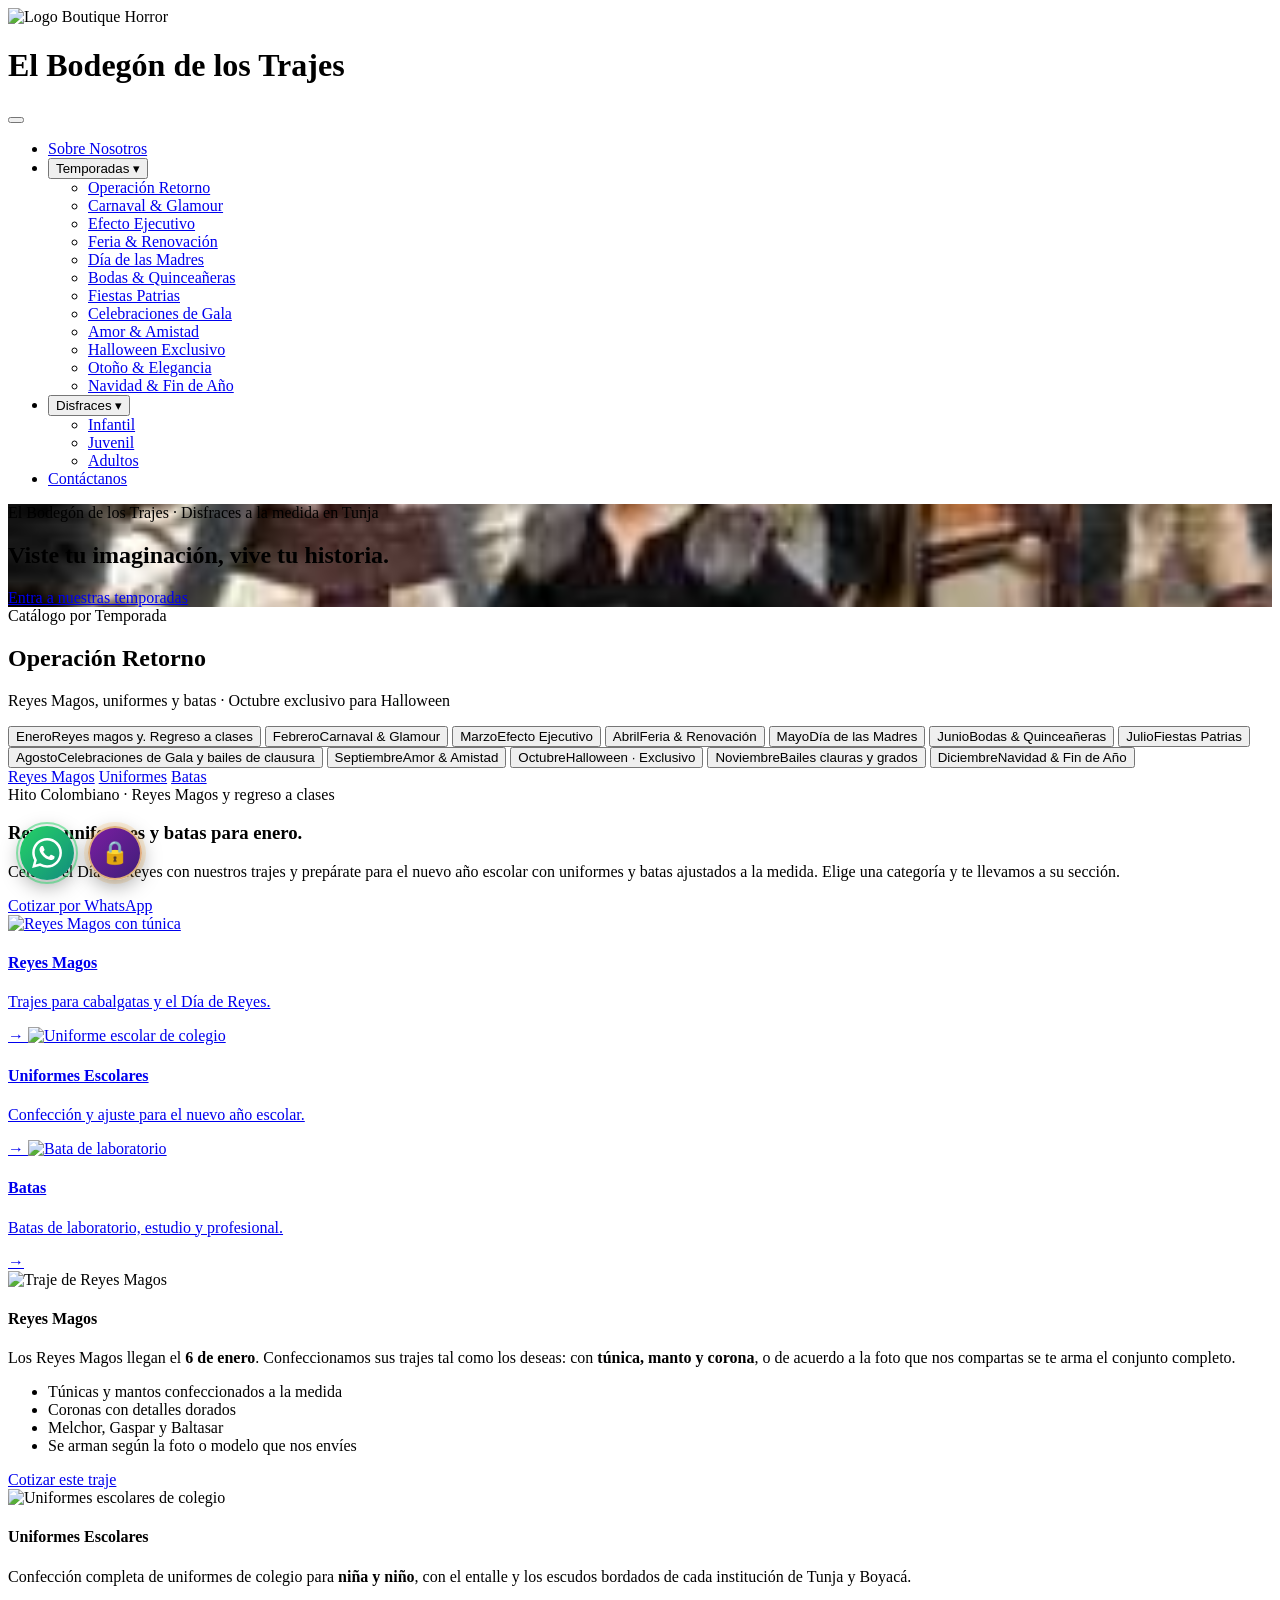
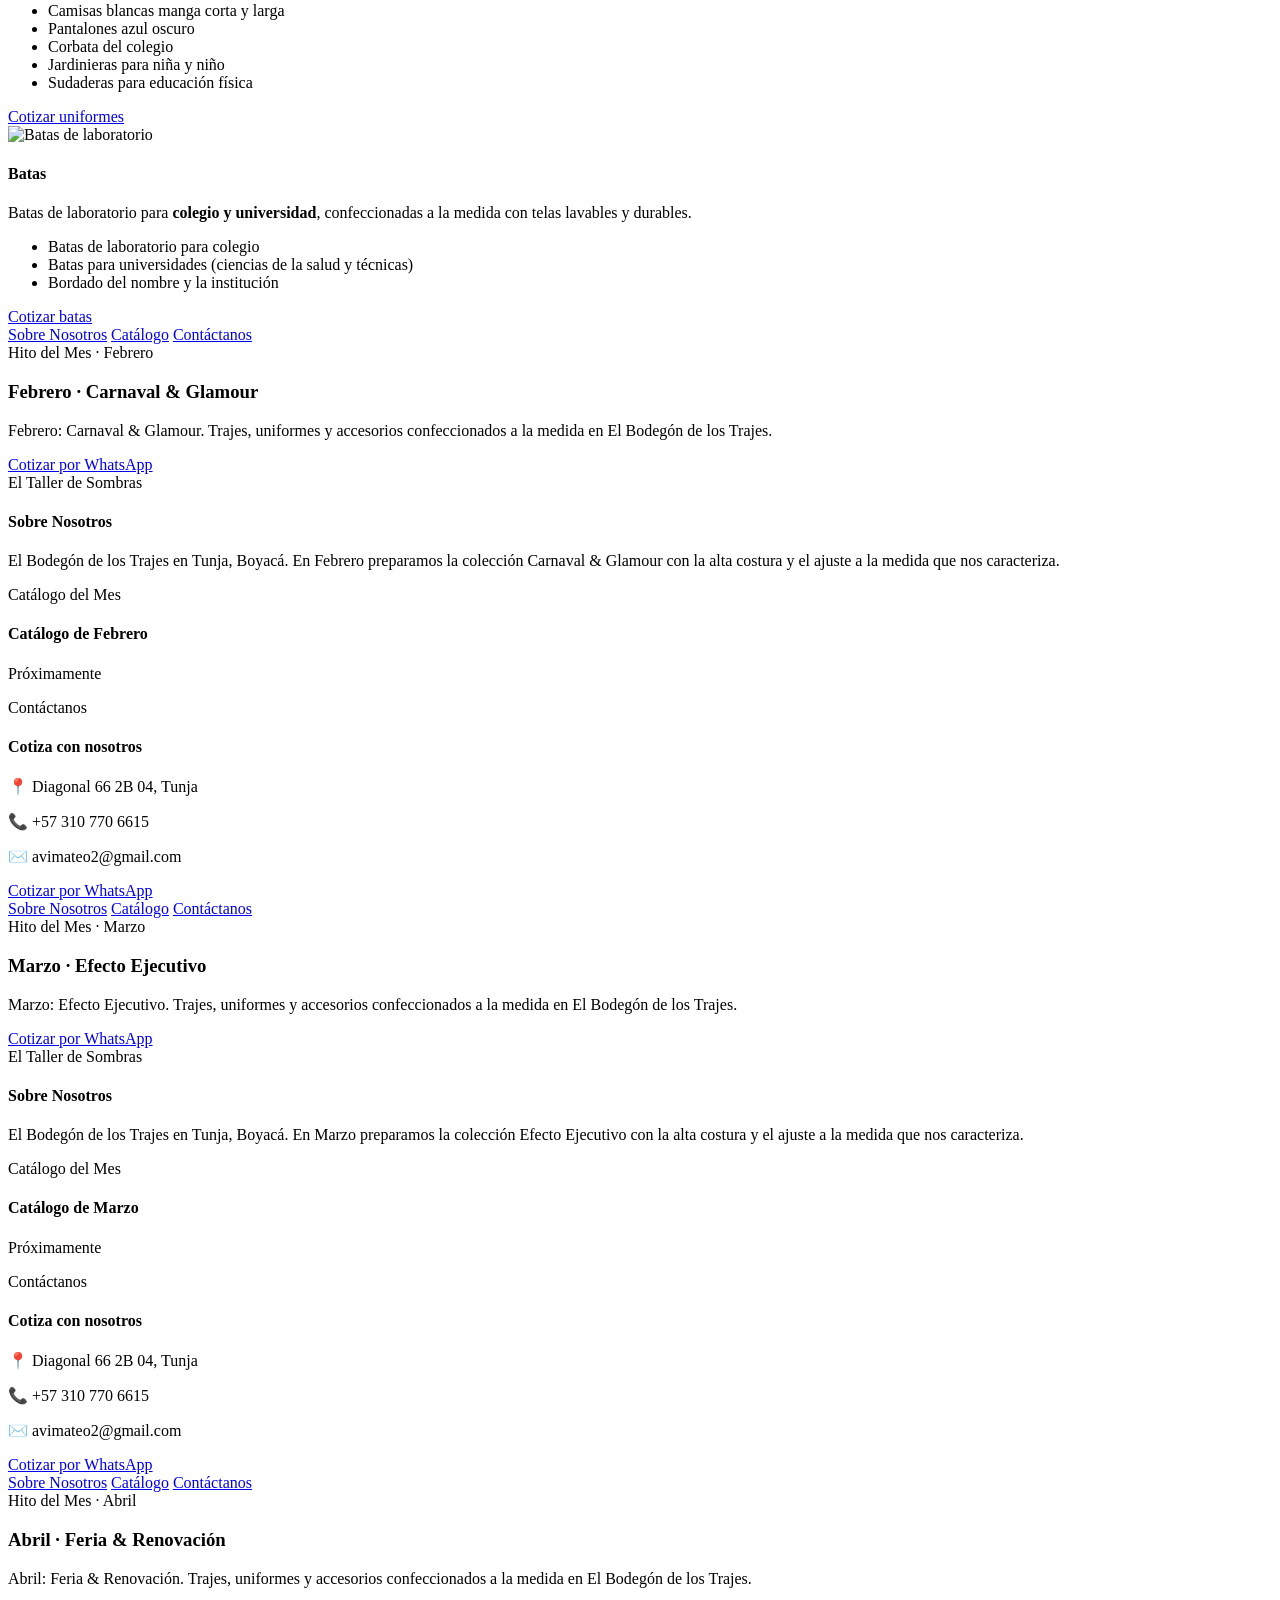
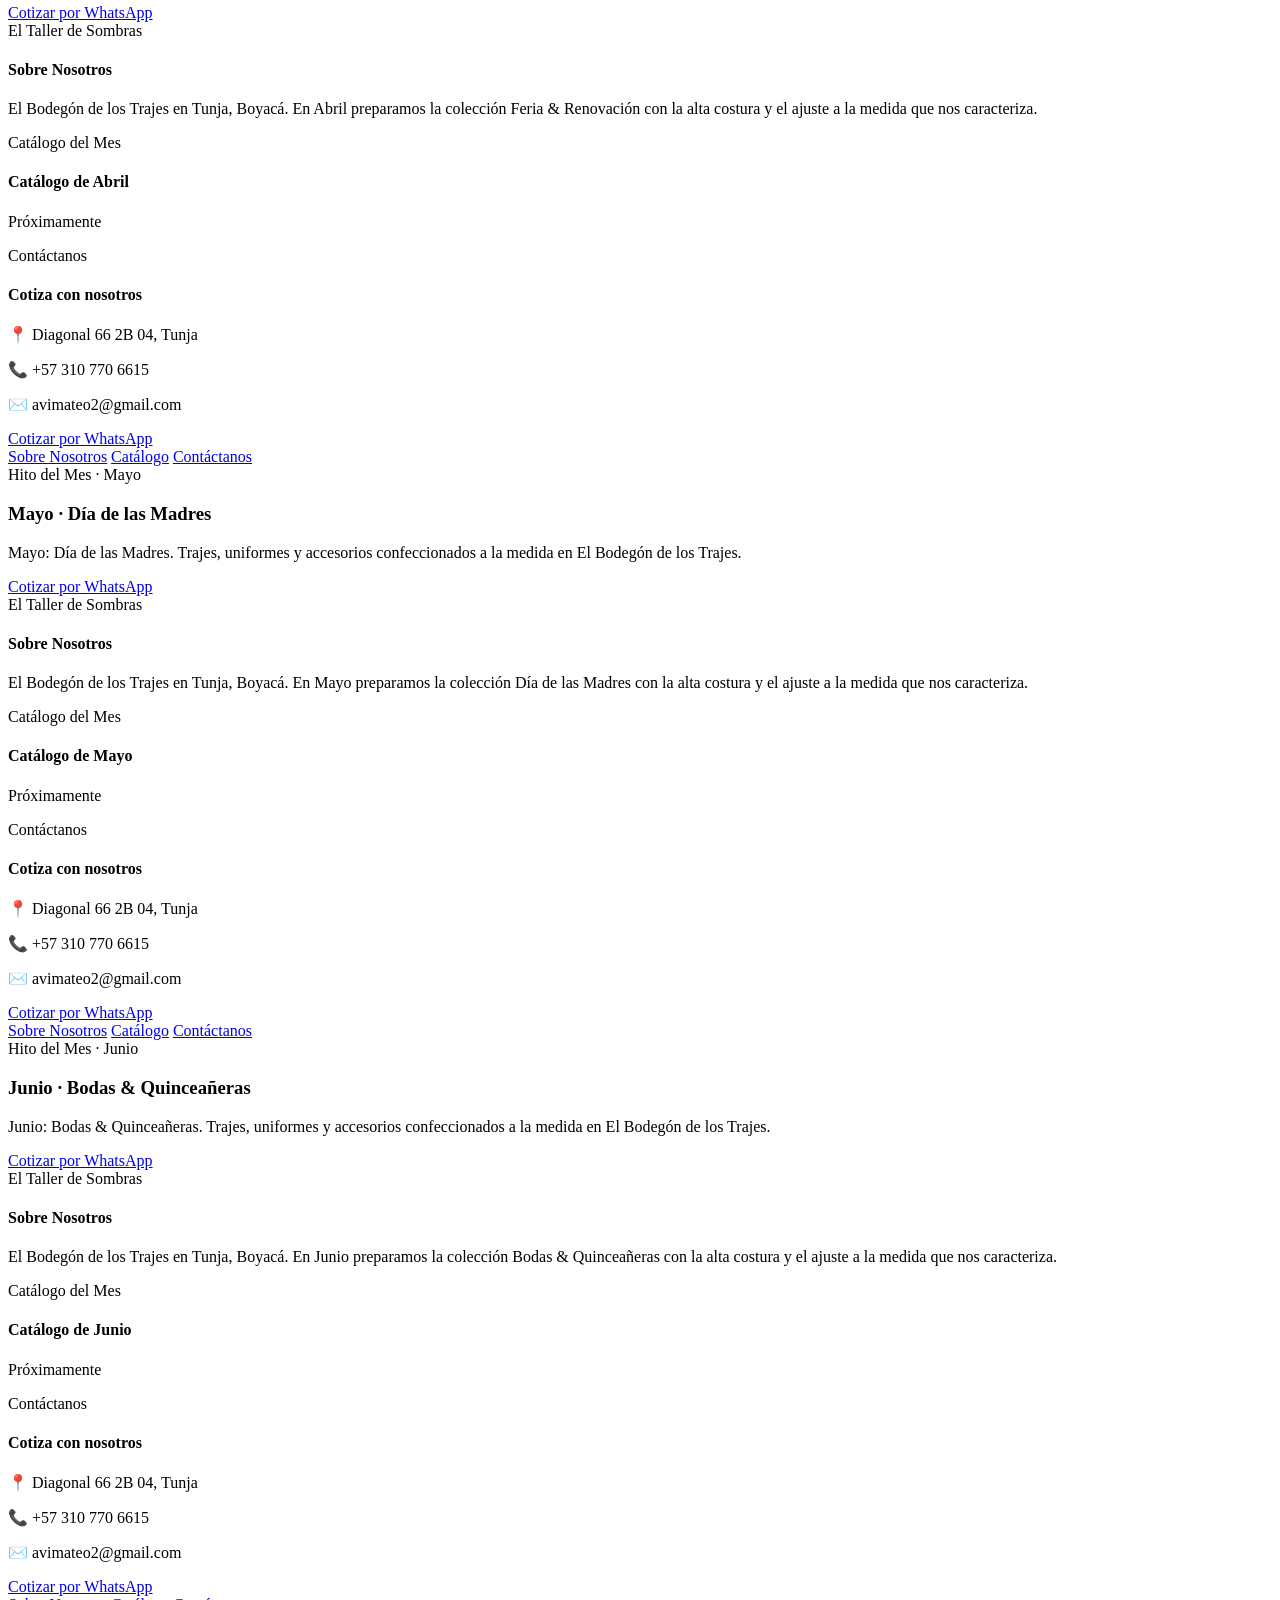
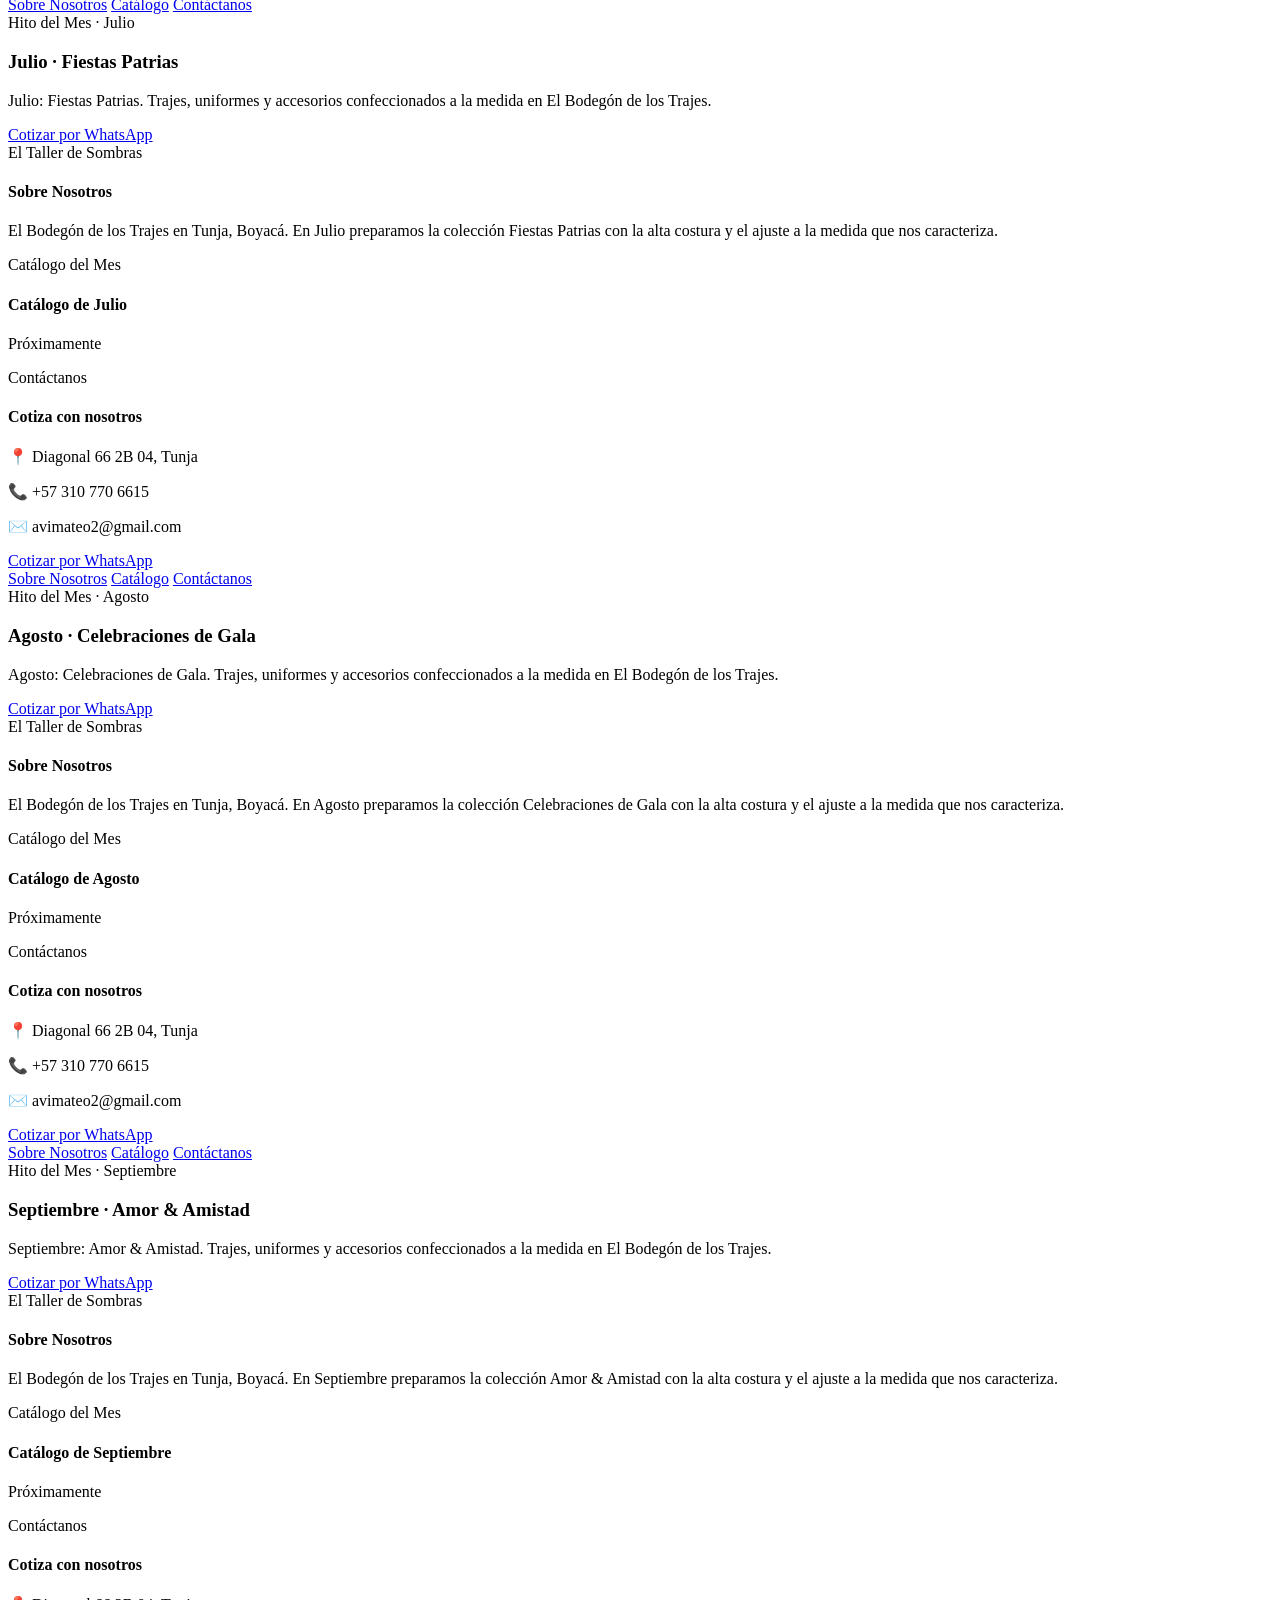
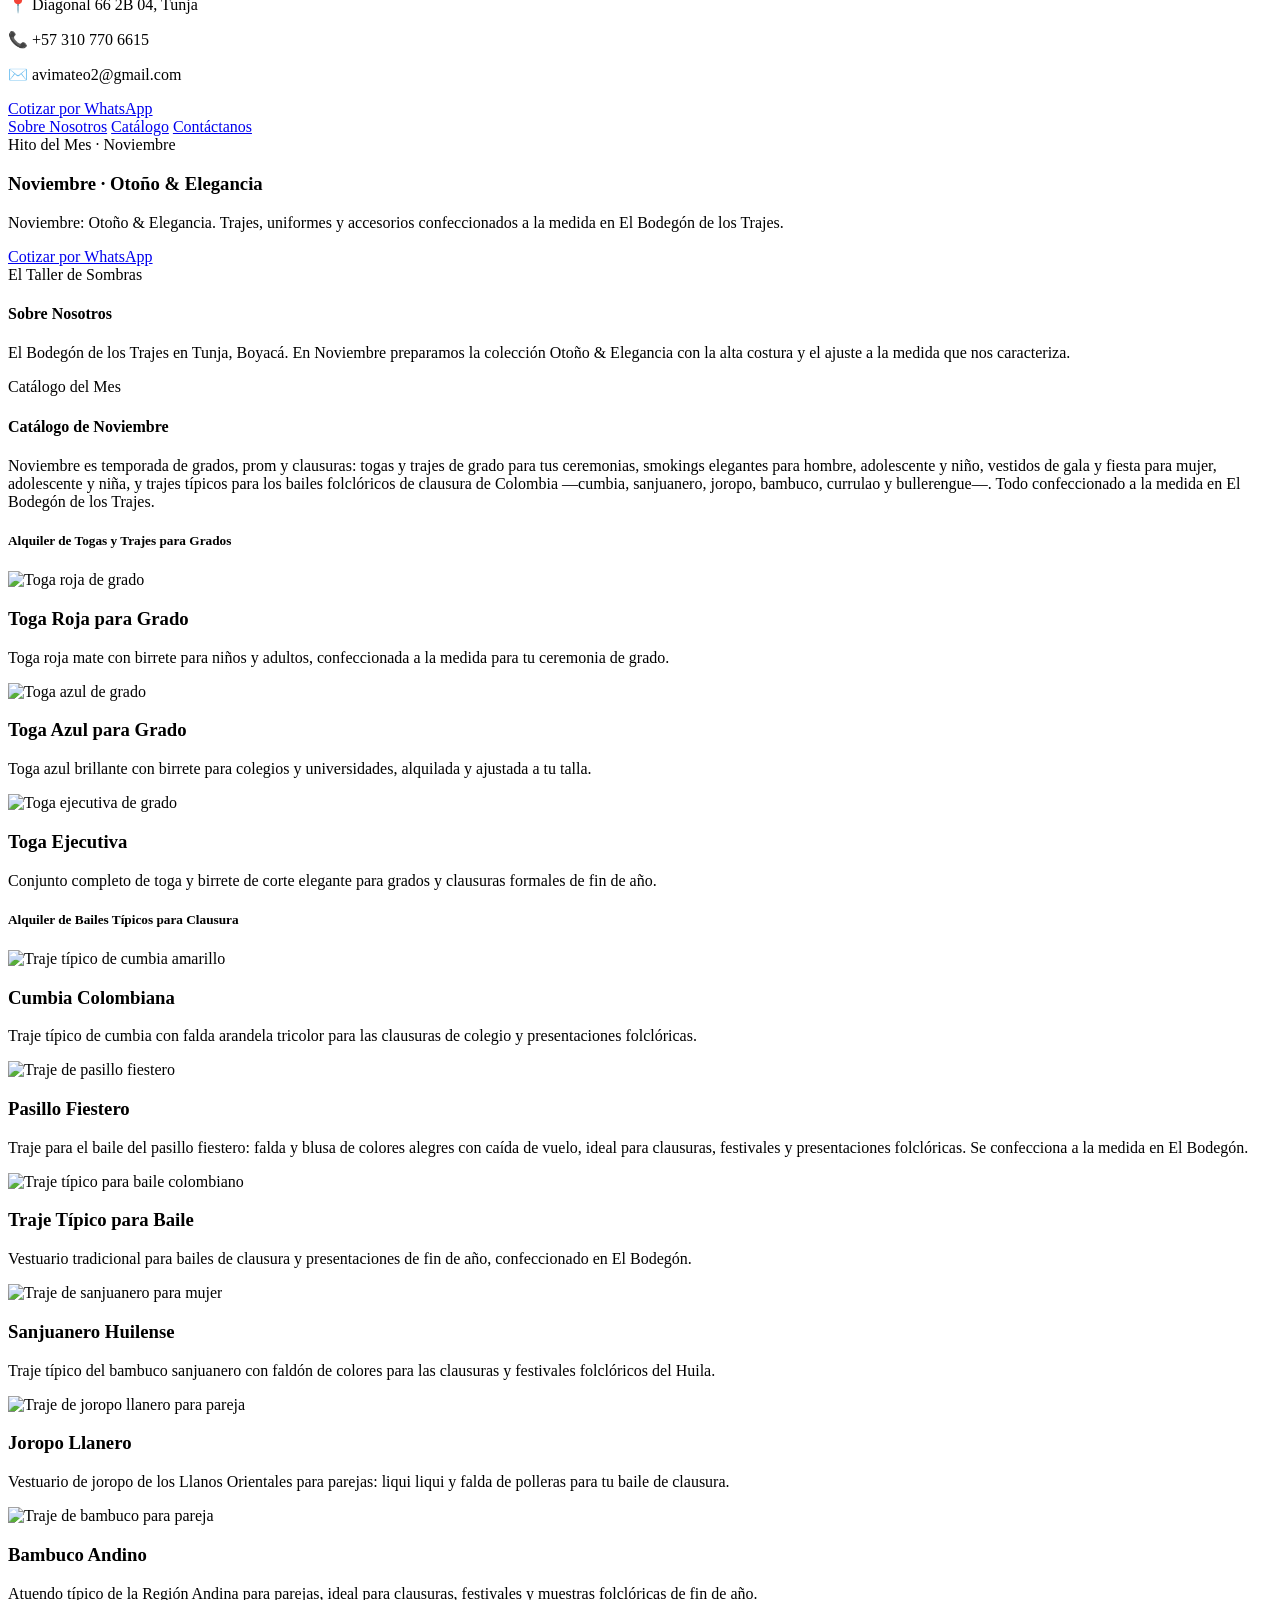
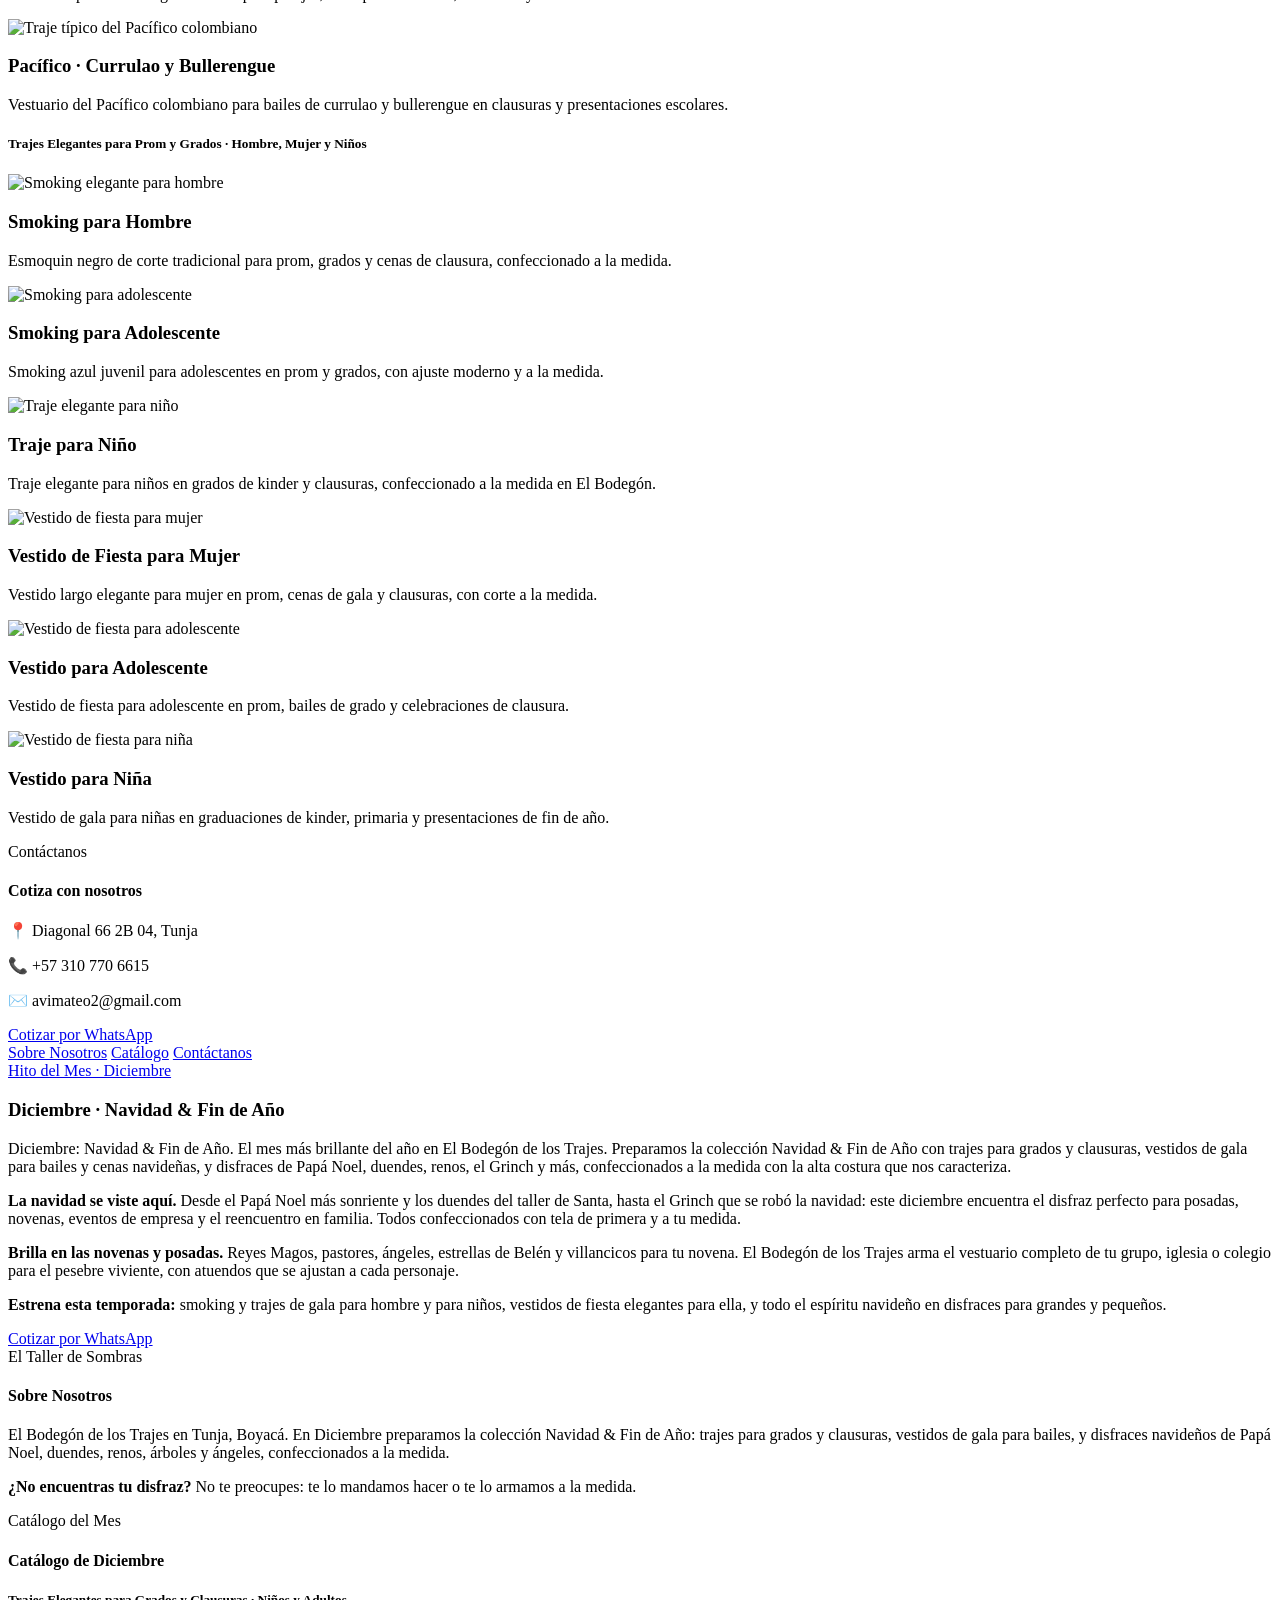
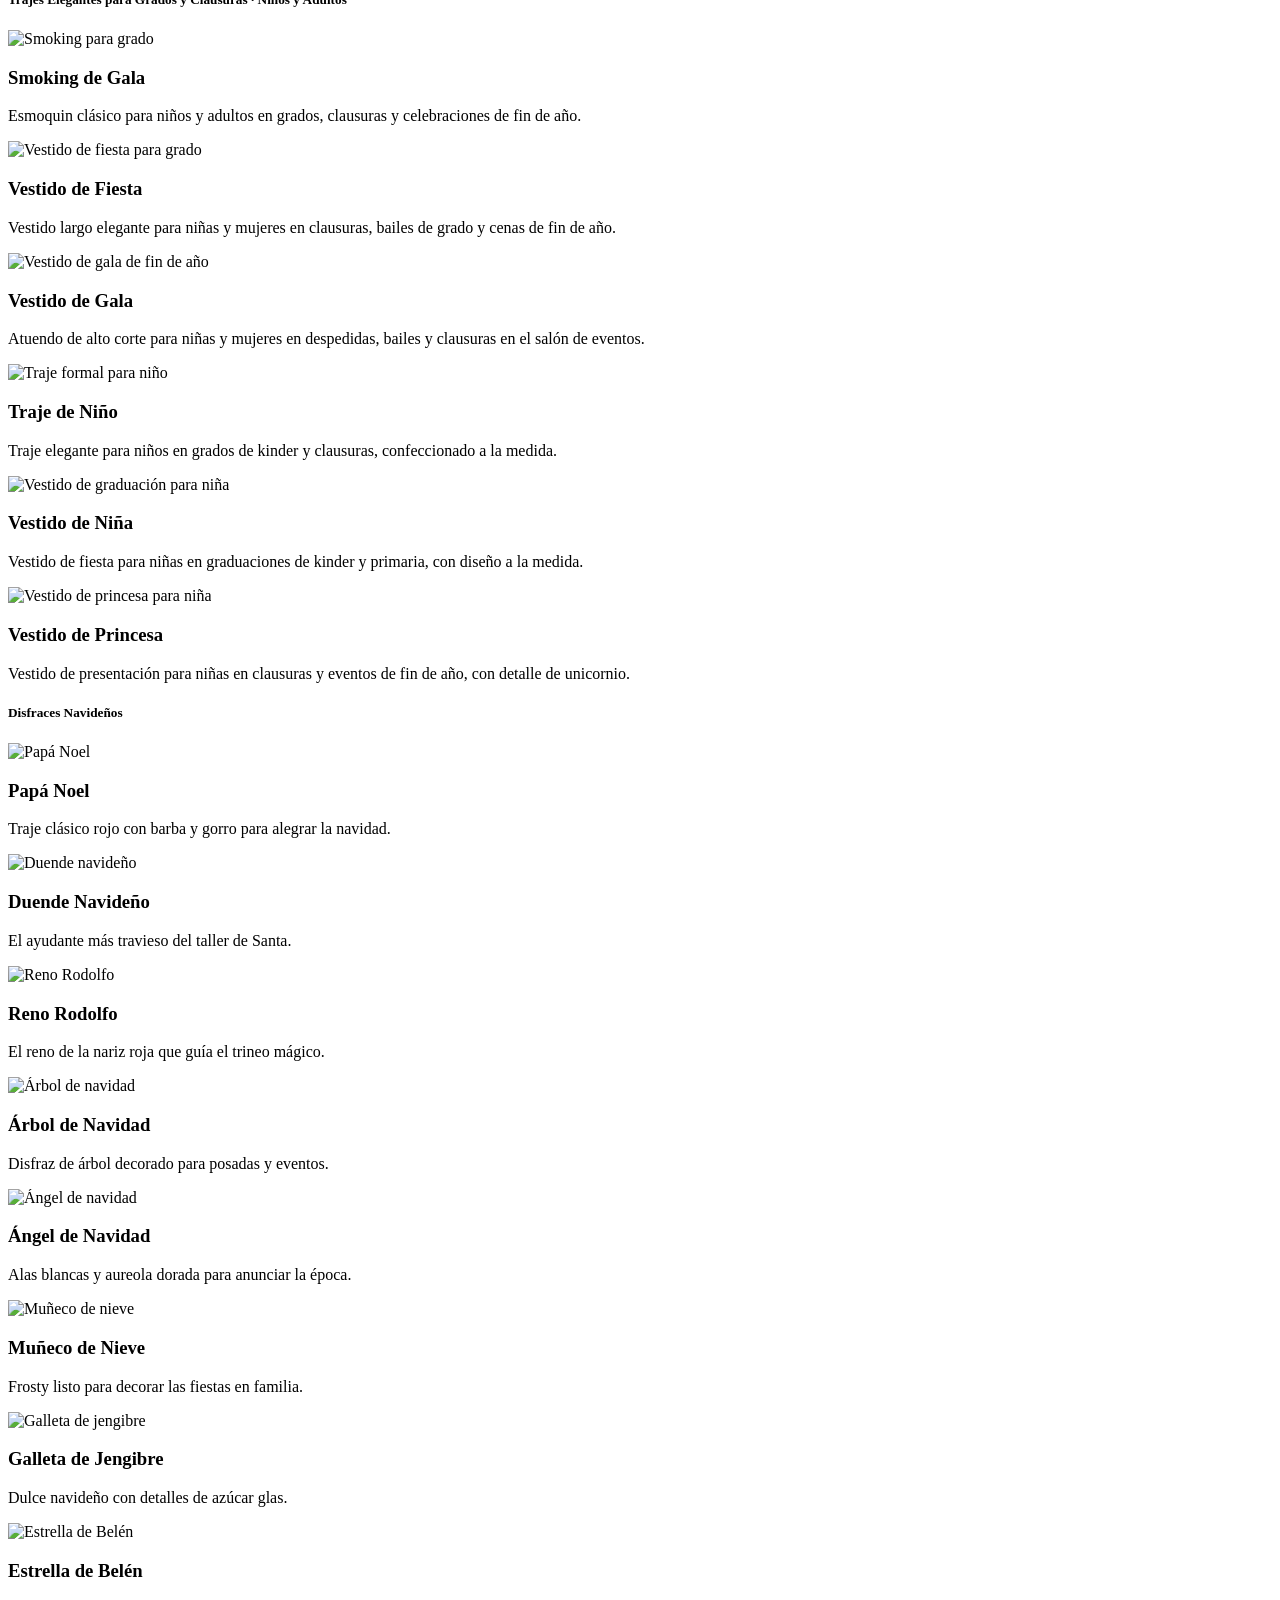
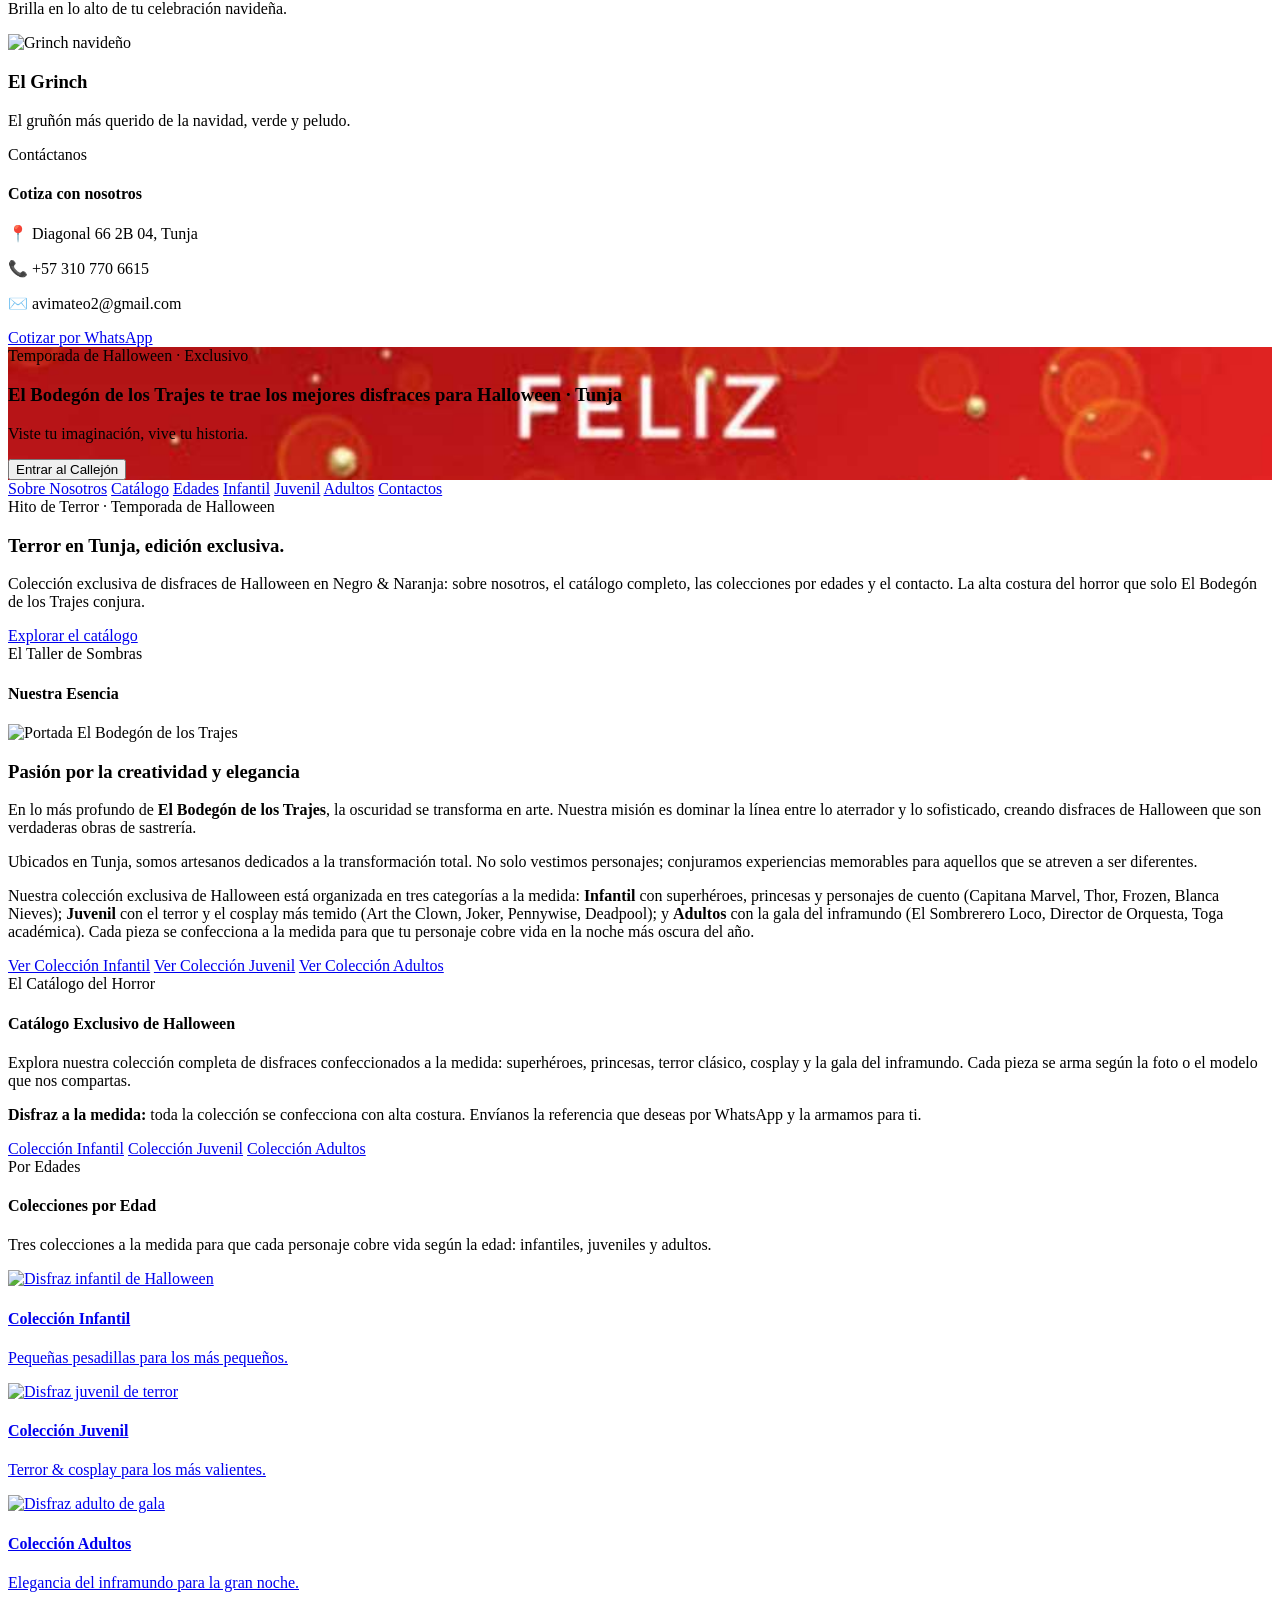
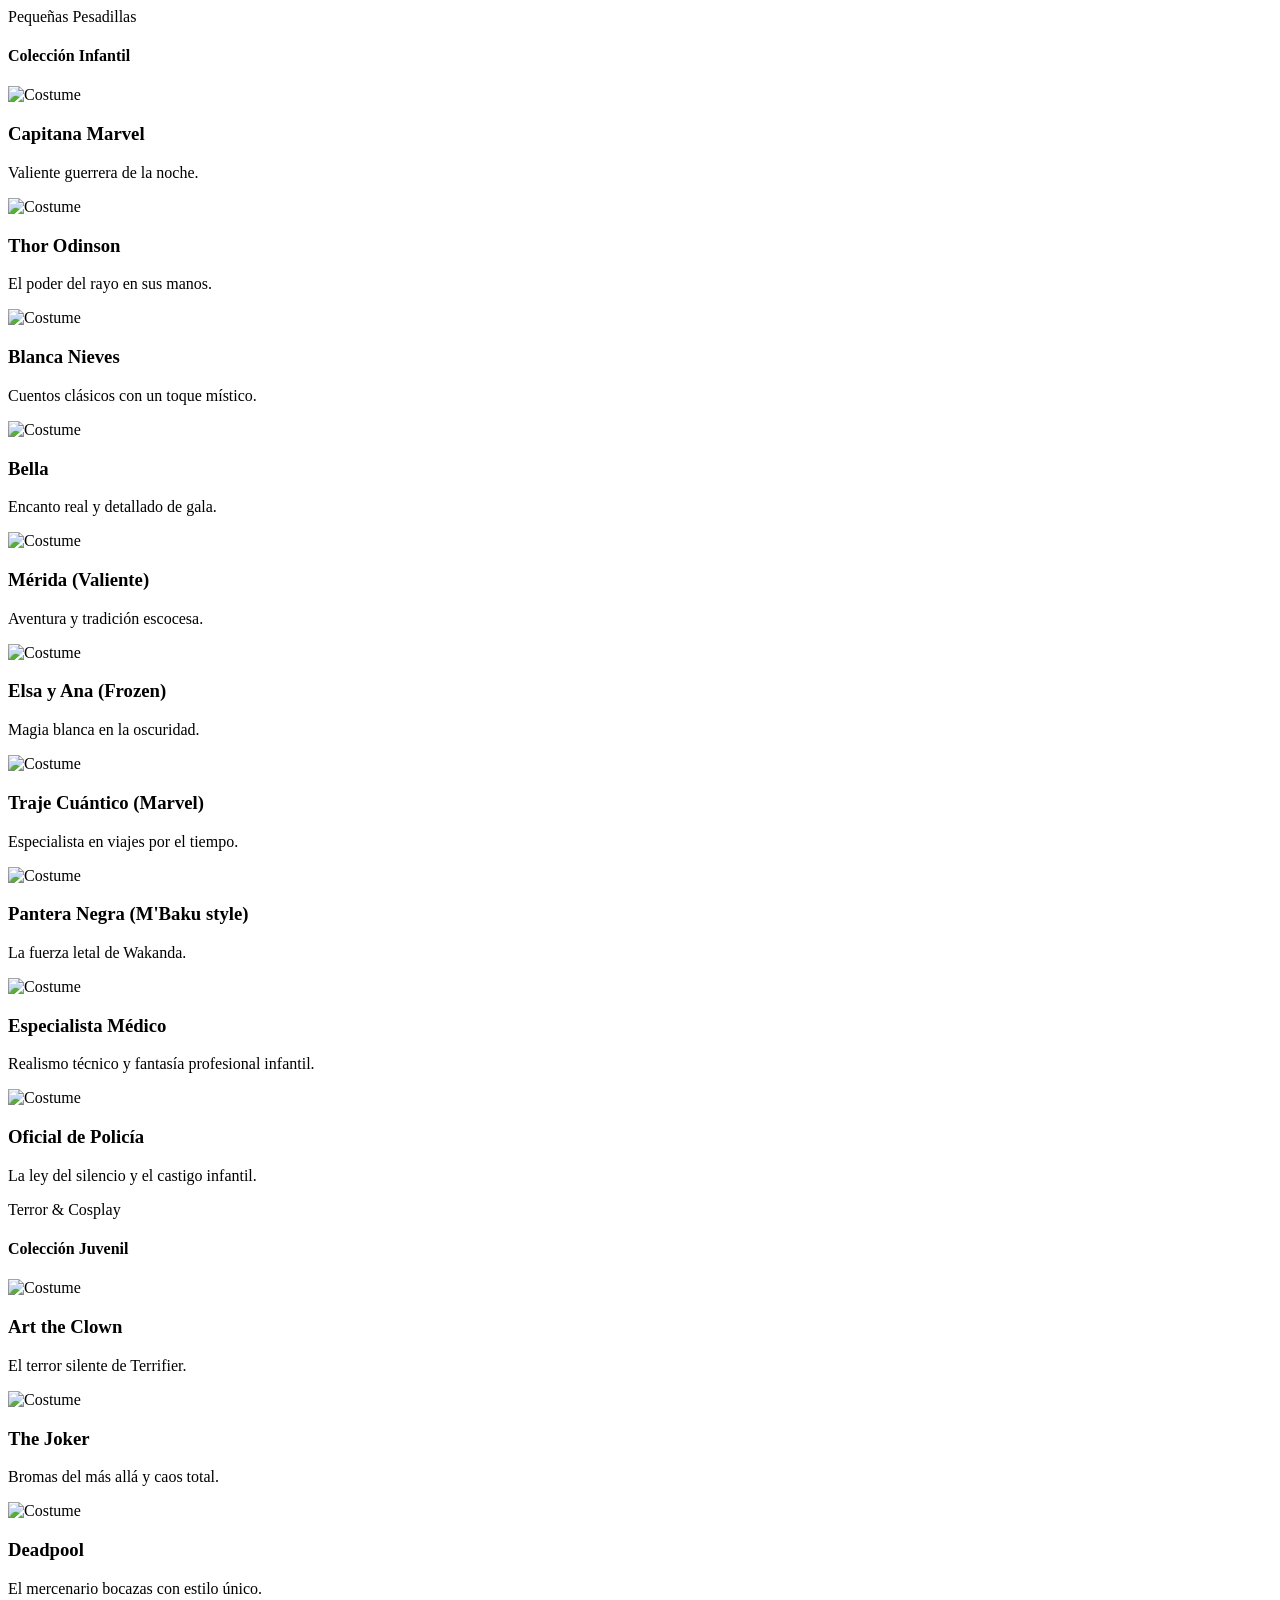
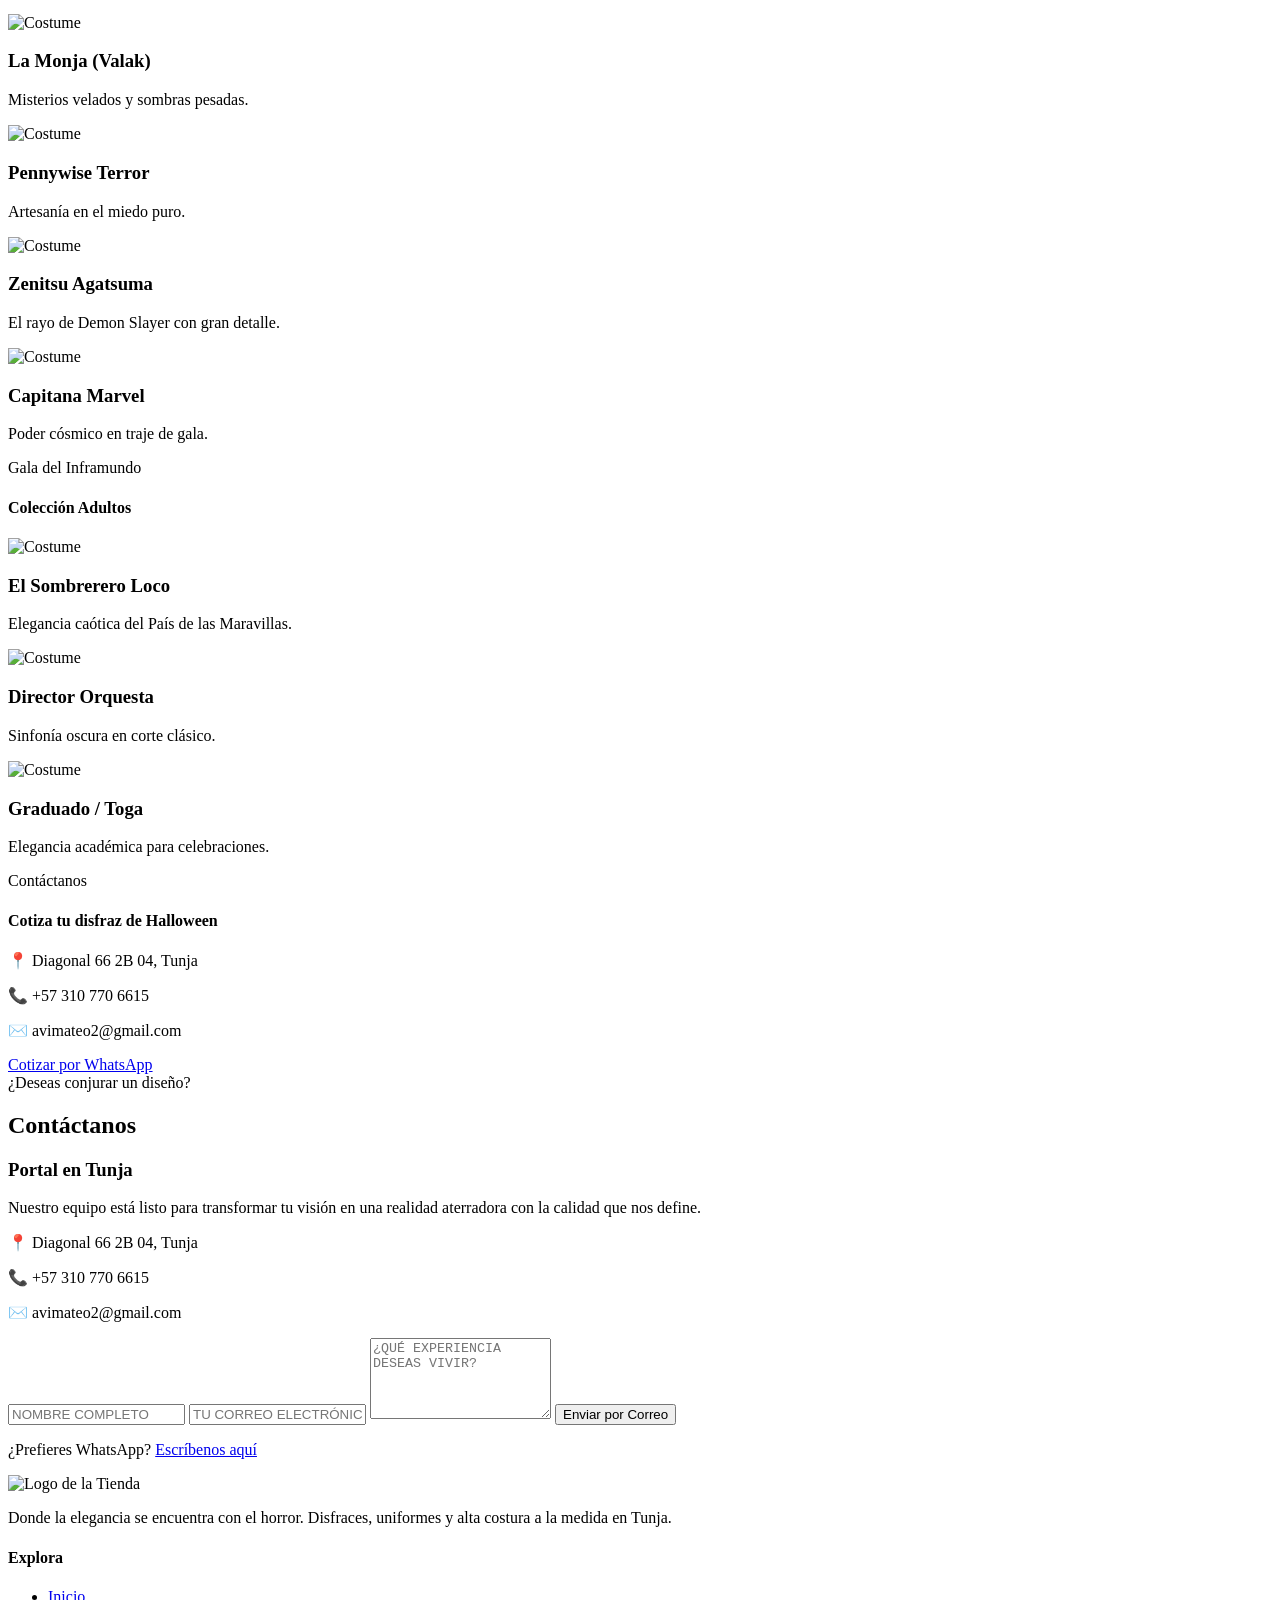
==== index.html @ d58165e4 "WhatsApp: mensajes con ELBODEGONDELOSTRAJES como nombre del negocio" ====
﻿<!DOCTYPE html>
<html lang="es">

<head>
  <meta charset="UTF-8">
  <meta name="viewport" content="width=device-width, initial-scale=1.0">
  <title>El Bodegón de los Trajes | Disfraces a la medida en Tunja</title>
  <meta name="description" content="El Bodegón de los Trajes: alta costura en disfraces de Halloween, uniformes, batas, trajes de gala y vestidos a la medida en Tunja, Boyacá. Colección exclusiva de terror y elegancia.">
  <meta name="keywords" content="disfraces tunja, halloween tunja, boutique terror, el bodegon de los trajes, disfraces infantiles, disfraces adultos, uniformes escolares, batas de laboratorio">
  <meta name="author" content="El Bodegón de los Trajes">
  <meta name="theme-color" content="#050505">
  <meta property="og:type" content="website">
  <meta property="og:title" content="El Bodegón de los Trajes | Disfraces a la medida en Tunja">
  <meta property="og:description" content="Alta costura en disfraces de Halloween, uniformes y trajes de gala a la medida en Tunja, Boyacá.">
  <meta property="og:image" content="assets/img/logo.jpg">
  <meta property="og:locale" content="es_CO">
  <link rel="preconnect" href="https://fonts.googleapis.com">
  <link rel="preconnect" href="https://fonts.gstatic.com" crossorigin>
  <link href="https://fonts.googleapis.com/css2?family=Cinzel+Decorative:wght@400;700&family=Quicksand:wght@300;400;600&display=swap" rel="stylesheet">
  <link rel="stylesheet" href="css/base.css">
  <link rel="stylesheet" href="css/navbar.css">
  <link rel="stylesheet" href="css/hero.css">
  <link rel="stylesheet" href="css/layout.css">
  <link rel="stylesheet" href="css/contact.css">
  <link rel="stylesheet" href="css/seasons.css">
  <link rel="stylesheet" href="css/admin.css">
  <link rel="stylesheet" href="css/responsive.css">
  <link rel="icon" href="assets/img/logo.jpg">
</head>

<body>
  <header id="main-header">
    <div class="logo-container">
      <img src="assets/img/logo.jpg" alt="Logo Boutique Horror">
      <h1>El Bodegón de los Trajes</h1>
    </div>
    <nav id="main-nav" aria-label="Menú principal">
      <button class="menu-toggle" id="menu-toggle" aria-label="Abrir menú" aria-expanded="false">
        <span></span>
        <span></span>
        <span></span>
      </button>
      <ul class="nav-menu" id="nav-menu">
        <li><a href="#nosotros" data-tab="octubre">Sobre Nosotros</a></li>
        <li class="has-dropdown">
          <button type="button" class="dropdown-toggle" aria-expanded="false">
            Temporadas <span class="caret">&#9662;</span>
          </button>
          <ul class="dropdown dropdown-grid">
            <li><a href="#temporadas" data-tab="enero">Operación Retorno</a></li>
            <li><a href="#temporadas" data-tab="febrero">Carnaval &amp; Glamour</a></li>
            <li><a href="#temporadas" data-tab="marzo">Efecto Ejecutivo</a></li>
            <li><a href="#temporadas" data-tab="abril">Feria &amp; Renovación</a></li>
            <li><a href="#temporadas" data-tab="mayo">Día de las Madres</a></li>
            <li><a href="#temporadas" data-tab="junio">Bodas &amp; Quinceañeras</a></li>
            <li><a href="#temporadas" data-tab="julio">Fiestas Patrias</a></li>
            <li><a href="#temporadas" data-tab="agosto">Celebraciones de Gala</a></li>
            <li><a href="#temporadas" data-tab="septiembre">Amor &amp; Amistad</a></li>
            <li><a href="#temporadas" data-tab="octubre">Halloween Exclusivo</a></li>
            <li><a href="#temporadas" data-tab="noviembre">Otoño &amp; Elegancia</a></li>
            <li><a href="#temporadas" data-tab="diciembre">Navidad &amp; Fin de Año</a></li>
          </ul>
        </li>
        <li class="has-dropdown">
          <button type="button" class="dropdown-toggle" aria-expanded="false">
            Disfraces <span class="caret">&#9662;</span>
          </button>
          <ul class="dropdown">
            <li><a href="#ninos" data-tab="octubre">Infantil</a></li>
            <li><a href="#jovenes" data-tab="octubre">Juvenil</a></li>
            <li><a href="#adultos" data-tab="octubre">Adultos</a></li>
          </ul>
        </li>
        <li><a href="#contacto">Contáctanos</a></li>
      </ul>
    </nav>
  </header>

  <section id="inicio" class="hero-horror">
    <div class="hero-box">
      <p>El Bodegón de los Trajes · Disfraces a la medida en Tunja</p>
      <h2>Viste tu imaginación, vive tu historia.</h2>
      <a href="#temporadas" class="btn-haunted">Entra a nuestras temporadas</a>
      <button class="admin-season-photo-btn admin-ui" type="button" data-season-photo="hero" title="Cambiar foto del hero">Cambiar portada</button>
    </div>
  </section>

  <!-- TEMPORADAS SECTION -->
  <section id="temporadas" class="season-root" data-season="enero">
    <div class="section-head">
      <span>Catálogo por Temporada</span>
      <h2>Operación Retorno</h2>
      <p class="season-range">Reyes Magos, uniformes y batas · Octubre exclusivo para Halloween</p>
    </div>

    <div class="season-tabs" role="tablist" aria-label="Temporadas">
      <button class="season-tab is-active" data-month="enero" role="tab" aria-selected="true">
        Enero<span class="tab-label">Operación Retorno</span>
      </button>
      <button class="season-tab" data-month="febrero" role="tab" aria-selected="false">
        Febrero<span class="tab-label">Carnaval &amp; Glamour</span>
      </button>
      <button class="season-tab" data-month="marzo" role="tab" aria-selected="false">
        Marzo<span class="tab-label">Efecto Ejecutivo</span>
      </button>
      <button class="season-tab" data-month="abril" role="tab" aria-selected="false">
        Abril<span class="tab-label">Feria &amp; Renovación</span>
      </button>
      <button class="season-tab" data-month="mayo" role="tab" aria-selected="false">
        Mayo<span class="tab-label">Día de las Madres</span>
      </button>
      <button class="season-tab" data-month="junio" role="tab" aria-selected="false">
        Junio<span class="tab-label">Bodas &amp; Quinceañeras</span>
      </button>
      <button class="season-tab" data-month="julio" role="tab" aria-selected="false">
        Julio<span class="tab-label">Fiestas Patrias</span>
      </button>
      <button class="season-tab" data-month="agosto" role="tab" aria-selected="false">
        Agosto<span class="tab-label">Celebraciones de Gala</span>
      </button>
      <button class="season-tab" data-month="septiembre" role="tab" aria-selected="false">
        Septiembre<span class="tab-label">Amor &amp; Amistad</span>
      </button>
      <button class="season-tab season-tab-exclusive" data-month="octubre" role="tab" aria-selected="false">
        Octubre<span class="tab-label">Halloween · Exclusivo</span>
      </button>
      <button class="season-tab" data-month="noviembre" role="tab" aria-selected="false">
        Noviembre<span class="tab-label">Otoño &amp; Elegancia</span>
      </button>
      <button class="season-tab" data-month="diciembre" role="tab" aria-selected="false">
        Diciembre<span class="tab-label">Navidad &amp; Fin de Año</span>
      </button>
    </div>

    <div class="season-panels">
      <!-- ENERO -->
      <article class="season-panel is-active" data-panel="enero" role="tabpanel">
        <nav class="season-quick-nav month-nav" aria-label="Navegación de enero">
          <a href="#reyes-magos">Reyes Magos</a>
          <a href="#uniformes">Uniformes</a>
          <a href="#batas">Batas</a>
        </nav>
        <div class="season-hero">
          <span class="season-milestone">Hito Colombiano · Reyes Magos y regreso a clases</span>
          <h3 class="season-title">Reyes, uniformes y batas para enero.</h3>
          <p class="season-subtitle">Celebra el Día de Reyes con nuestros trajes y prepárate para el nuevo año escolar con uniformes y batas ajustados a la medida. Elige una categoría y te llevamos a su sección.</p>
          <a class="season-cta" href="https://wa.me/573107706615?text=Hola%2C%20soy%20de%20ELBODEGONDELOSTRAJES%2C%20quiero%20cotizar%20para%20enero.">Cotizar por WhatsApp</a>
        </div>
        <div class="season-grid">
          <a class="season-item season-nav-card" href="#reyes-magos">
            <img src="assets/img/reyes_magos.jpg" alt="Reyes Magos con túnica">
            <div class="season-item-body">
              <h4>Reyes Magos</h4>
              <p>Trajes para cabalgatas y el Día de Reyes.</p>
            </div>
            <span class="expand-icon">&#8594;</span>
          </a>
          <a class="season-item season-nav-card" href="#uniformes">
            <img src="assets/img/uniforme_colegio.jpg" alt="Uniforme escolar de colegio">
            <div class="season-item-body">
              <h4>Uniformes Escolares</h4>
              <p>Confección y ajuste para el nuevo año escolar.</p>
            </div>
            <span class="expand-icon">&#8594;</span>
          </a>
          <a class="season-item season-nav-card" href="#batas">
            <img src="assets/img/bata_laboratorio.jpg" alt="Bata de laboratorio">
            <div class="season-item-body">
              <h4>Batas</h4>
              <p>Batas de laboratorio, estudio y profesional.</p>
            </div>
            <span class="expand-icon">&#8594;</span>
          </a>
        </div>

        <div class="season-sub-sections">
          <section class="season-subsection" id="reyes-magos">
            <div class="subsection-img"><img loading="lazy" src="assets/img/reyes_magos.jpg" alt="Traje de Reyes Magos"></div>
            <div class="subsection-body">
              <h4>Reyes Magos</h4>
              <p>Los Reyes Magos llegan el <strong>6 de enero</strong>. Confeccionamos sus trajes tal como los deseas: con <strong>túnica, manto y corona</strong>, o de acuerdo a la foto que nos compartas se te arma el conjunto completo.</p>
              <ul class="subsection-list">
                <li>Túnicas y mantos confeccionados a la medida</li>
                <li>Coronas con detalles dorados</li>
                <li>Melchor, Gaspar y Baltasar</li>
                <li>Se arman según la foto o modelo que nos envíes</li>
              </ul>
              <a class="season-cta" href="https://wa.me/573107706615?text=Hola%2C%20soy%20de%20ELBODEGONDELOSTRAJES%2C%20quiero%20cotizar%20el%20traje%20de%20Reyes%20Magos.">Cotizar este traje</a>
            </div>
          </section>

          <section class="season-subsection" id="uniformes">
            <div class="subsection-img"><img loading="lazy" src="assets/img/uniforme_colegio.jpg" alt="Uniformes escolares de colegio"></div>
            <div class="subsection-body">
              <h4>Uniformes Escolares</h4>
              <p>Confección completa de uniformes de colegio para <strong>niña y niño</strong>, con el entalle y los escudos bordados de cada institución de Tunja y Boyacá.</p>
              <ul class="subsection-list">
                <li>Camisas blancas manga corta y larga</li>
                <li>Pantalones azul oscuro</li>
                <li>Corbata del colegio</li>
                <li>Jardinieras para niña y niño</li>
                <li>Sudaderas para educación física</li>
              </ul>
              <a class="season-cta" href="https://wa.me/573107706615?text=Hola%2C%20soy%20de%20ELBODEGONDELOSTRAJES%2C%20quiero%20cotizar%20uniformes%20escolares.">Cotizar uniformes</a>
            </div>
          </section>

          <section class="season-subsection" id="batas">
            <div class="subsection-img"><img loading="lazy" src="assets/img/bata_laboratorio.jpg" alt="Batas de laboratorio"></div>
            <div class="subsection-body">
              <h4>Batas</h4>
              <p>Batas de laboratorio para <strong>colegio y universidad</strong>, confeccionadas a la medida con telas lavables y durables.</p>
              <ul class="subsection-list">
                <li>Batas de laboratorio para colegio</li>
                <li>Batas para universidades (ciencias de la salud y técnicas)</li>
                <li>Bordado del nombre y la institución</li>
              </ul>
              <a class="season-cta" href="https://wa.me/573107706615?text=Hola%2C%20soy%20de%20ELBODEGONDELOSTRAJES%2C%20quiero%20cotizar%20batas.">Cotizar batas</a>
            </div>
          </section>
        </div>
      </article>

      <!-- FEBRERO -->
      <article class="season-panel season-panel-stack" data-panel="febrero" role="tabpanel">
        <nav class="season-quick-nav month-nav" aria-label="Navegación de febrero">
          <a href="#febrero-nosotros">Sobre Nosotros</a>
          <a href="#febrero-catalogo">Catálogo</a>
          <a href="#febrero-contacto">Contáctanos</a>
        </nav>
        <div class="season-hero">
          <span class="season-milestone">Hito del Mes · Febrero</span>
          <h3 class="season-title">Febrero · Carnaval &amp; Glamour</h3>
          <p class="season-subtitle">Febrero: Carnaval &amp; Glamour. Trajes, uniformes y accesorios confeccionados a la medida en El Bodegón de los Trajes.</p>
          <a class="season-cta" href="https://wa.me/573107706615?text=Hola%2C%20soy%20de%20ELBODEGONDELOSTRAJES%2C%20quiero%20cotizar%20para%20febrero.">Cotizar por WhatsApp</a>
        </div>
        <div class="season-sub-sections">
          <section class="season-catalog" id="febrero-nosotros">
            <span class="season-catalog-tag">El Taller de Sombras</span>
            <h4>Sobre Nosotros</h4>
            <p class="season-subtitle">El Bodegón de los Trajes en Tunja, Boyacá. En Febrero preparamos la colección Carnaval &amp; Glamour con la alta costura y el ajuste a la medida que nos caracteriza.</p>
          </section>
          <section class="season-catalog" id="febrero-catalogo">
            <span class="season-catalog-tag">Catálogo del Mes</span>
            <h4>Catálogo de Febrero</h4>
            <p class="season-blank-title">Próximamente</p>
          </section>
          <section class="season-catalog" id="febrero-contacto">
            <span class="season-catalog-tag">Contáctanos</span>
            <h4>Cotiza con nosotros</h4>
            <p class="season-subtitle">📍 Diagonal 66 2B 04, Tunja</p>
            <p class="season-subtitle">📞 +57 310 770 6615</p>
            <p class="season-subtitle">✉️ avimateo2@gmail.com</p>
            <a class="season-cta" href="https://wa.me/573107706615?text=Hola%2C%20soy%20de%20ELBODEGONDELOSTRAJES%2C%20quiero%20cotizar%20para%20febrero.">Cotizar por WhatsApp</a>
          </section>
        </div>
      </article>

      <!-- MARZO -->
      <article class="season-panel season-panel-stack" data-panel="marzo" role="tabpanel">
        <nav class="season-quick-nav month-nav" aria-label="Navegación de marzo">
          <a href="#marzo-nosotros">Sobre Nosotros</a>
          <a href="#marzo-catalogo">Catálogo</a>
          <a href="#marzo-contacto">Contáctanos</a>
        </nav>
        <div class="season-hero">
          <span class="season-milestone">Hito del Mes · Marzo</span>
          <h3 class="season-title">Marzo · Efecto Ejecutivo</h3>
          <p class="season-subtitle">Marzo: Efecto Ejecutivo. Trajes, uniformes y accesorios confeccionados a la medida en El Bodegón de los Trajes.</p>
          <a class="season-cta" href="https://wa.me/573107706615?text=Hola%2C%20soy%20de%20ELBODEGONDELOSTRAJES%2C%20quiero%20cotizar%20para%20marzo.">Cotizar por WhatsApp</a>
        </div>
        <div class="season-sub-sections">
          <section class="season-catalog" id="marzo-nosotros">
            <span class="season-catalog-tag">El Taller de Sombras</span>
            <h4>Sobre Nosotros</h4>
            <p class="season-subtitle">El Bodegón de los Trajes en Tunja, Boyacá. En Marzo preparamos la colección Efecto Ejecutivo con la alta costura y el ajuste a la medida que nos caracteriza.</p>
          </section>
          <section class="season-catalog" id="marzo-catalogo">
            <span class="season-catalog-tag">Catálogo del Mes</span>
            <h4>Catálogo de Marzo</h4>
            <p class="season-blank-title">Próximamente</p>
          </section>
          <section class="season-catalog" id="marzo-contacto">
            <span class="season-catalog-tag">Contáctanos</span>
            <h4>Cotiza con nosotros</h4>
            <p class="season-subtitle">📍 Diagonal 66 2B 04, Tunja</p>
            <p class="season-subtitle">📞 +57 310 770 6615</p>
            <p class="season-subtitle">✉️ avimateo2@gmail.com</p>
            <a class="season-cta" href="https://wa.me/573107706615?text=Hola%2C%20soy%20de%20ELBODEGONDELOSTRAJES%2C%20quiero%20cotizar%20para%20marzo.">Cotizar por WhatsApp</a>
          </section>
        </div>
      </article>

      <!-- ABRIL -->
      <article class="season-panel season-panel-stack" data-panel="abril" role="tabpanel">
        <nav class="season-quick-nav month-nav" aria-label="Navegación de abril">
          <a href="#abril-nosotros">Sobre Nosotros</a>
          <a href="#abril-catalogo">Catálogo</a>
          <a href="#abril-contacto">Contáctanos</a>
        </nav>
        <div class="season-hero">
          <span class="season-milestone">Hito del Mes · Abril</span>
          <h3 class="season-title">Abril · Feria &amp; Renovación</h3>
          <p class="season-subtitle">Abril: Feria &amp; Renovación. Trajes, uniformes y accesorios confeccionados a la medida en El Bodegón de los Trajes.</p>
          <a class="season-cta" href="https://wa.me/573107706615?text=Hola%2C%20soy%20de%20ELBODEGONDELOSTRAJES%2C%20quiero%20cotizar%20para%20abril.">Cotizar por WhatsApp</a>
        </div>
        <div class="season-sub-sections">
          <section class="season-catalog" id="abril-nosotros">
            <span class="season-catalog-tag">El Taller de Sombras</span>
            <h4>Sobre Nosotros</h4>
            <p class="season-subtitle">El Bodegón de los Trajes en Tunja, Boyacá. En Abril preparamos la colección Feria &amp; Renovación con la alta costura y el ajuste a la medida que nos caracteriza.</p>
          </section>
          <section class="season-catalog" id="abril-catalogo">
            <span class="season-catalog-tag">Catálogo del Mes</span>
            <h4>Catálogo de Abril</h4>
            <p class="season-blank-title">Próximamente</p>
          </section>
          <section class="season-catalog" id="abril-contacto">
            <span class="season-catalog-tag">Contáctanos</span>
            <h4>Cotiza con nosotros</h4>
            <p class="season-subtitle">📍 Diagonal 66 2B 04, Tunja</p>
            <p class="season-subtitle">📞 +57 310 770 6615</p>
            <p class="season-subtitle">✉️ avimateo2@gmail.com</p>
            <a class="season-cta" href="https://wa.me/573107706615?text=Hola%2C%20soy%20de%20ELBODEGONDELOSTRAJES%2C%20quiero%20cotizar%20para%20abril.">Cotizar por WhatsApp</a>
          </section>
        </div>
      </article>

      <!-- MAYO -->
      <article class="season-panel season-panel-stack" data-panel="mayo" role="tabpanel">
        <nav class="season-quick-nav month-nav" aria-label="Navegación de mayo">
          <a href="#mayo-nosotros">Sobre Nosotros</a>
          <a href="#mayo-catalogo">Catálogo</a>
          <a href="#mayo-contacto">Contáctanos</a>
        </nav>
        <div class="season-hero">
          <span class="season-milestone">Hito del Mes · Mayo</span>
          <h3 class="season-title">Mayo · Día de las Madres</h3>
          <p class="season-subtitle">Mayo: Día de las Madres. Trajes, uniformes y accesorios confeccionados a la medida en El Bodegón de los Trajes.</p>
          <a class="season-cta" href="https://wa.me/573107706615?text=Hola%2C%20soy%20de%20ELBODEGONDELOSTRAJES%2C%20quiero%20cotizar%20para%20mayo.">Cotizar por WhatsApp</a>
        </div>
        <div class="season-sub-sections">
          <section class="season-catalog" id="mayo-nosotros">
            <span class="season-catalog-tag">El Taller de Sombras</span>
            <h4>Sobre Nosotros</h4>
            <p class="season-subtitle">El Bodegón de los Trajes en Tunja, Boyacá. En Mayo preparamos la colección Día de las Madres con la alta costura y el ajuste a la medida que nos caracteriza.</p>
          </section>
          <section class="season-catalog" id="mayo-catalogo">
            <span class="season-catalog-tag">Catálogo del Mes</span>
            <h4>Catálogo de Mayo</h4>
            <p class="season-blank-title">Próximamente</p>
          </section>
          <section class="season-catalog" id="mayo-contacto">
            <span class="season-catalog-tag">Contáctanos</span>
            <h4>Cotiza con nosotros</h4>
            <p class="season-subtitle">📍 Diagonal 66 2B 04, Tunja</p>
            <p class="season-subtitle">📞 +57 310 770 6615</p>
            <p class="season-subtitle">✉️ avimateo2@gmail.com</p>
            <a class="season-cta" href="https://wa.me/573107706615?text=Hola%2C%20soy%20de%20ELBODEGONDELOSTRAJES%2C%20quiero%20cotizar%20para%20mayo.">Cotizar por WhatsApp</a>
          </section>
        </div>
      </article>

      <!-- JUNIO -->
      <article class="season-panel season-panel-stack" data-panel="junio" role="tabpanel">
        <nav class="season-quick-nav month-nav" aria-label="Navegación de junio">
          <a href="#junio-nosotros">Sobre Nosotros</a>
          <a href="#junio-catalogo">Catálogo</a>
          <a href="#junio-contacto">Contáctanos</a>
        </nav>
        <div class="season-hero">
          <span class="season-milestone">Hito del Mes · Junio</span>
          <h3 class="season-title">Junio · Bodas &amp; Quinceañeras</h3>
          <p class="season-subtitle">Junio: Bodas &amp; Quinceañeras. Trajes, uniformes y accesorios confeccionados a la medida en El Bodegón de los Trajes.</p>
          <a class="season-cta" href="https://wa.me/573107706615?text=Hola%2C%20soy%20de%20ELBODEGONDELOSTRAJES%2C%20quiero%20cotizar%20para%20junio.">Cotizar por WhatsApp</a>
        </div>
        <div class="season-sub-sections">
          <section class="season-catalog" id="junio-nosotros">
            <span class="season-catalog-tag">El Taller de Sombras</span>
            <h4>Sobre Nosotros</h4>
            <p class="season-subtitle">El Bodegón de los Trajes en Tunja, Boyacá. En Junio preparamos la colección Bodas &amp; Quinceañeras con la alta costura y el ajuste a la medida que nos caracteriza.</p>
          </section>
          <section class="season-catalog" id="junio-catalogo">
            <span class="season-catalog-tag">Catálogo del Mes</span>
            <h4>Catálogo de Junio</h4>
            <p class="season-blank-title">Próximamente</p>
          </section>
          <section class="season-catalog" id="junio-contacto">
            <span class="season-catalog-tag">Contáctanos</span>
            <h4>Cotiza con nosotros</h4>
            <p class="season-subtitle">📍 Diagonal 66 2B 04, Tunja</p>
            <p class="season-subtitle">📞 +57 310 770 6615</p>
            <p class="season-subtitle">✉️ avimateo2@gmail.com</p>
            <a class="season-cta" href="https://wa.me/573107706615?text=Hola%2C%20soy%20de%20ELBODEGONDELOSTRAJES%2C%20quiero%20cotizar%20para%20junio.">Cotizar por WhatsApp</a>
          </section>
        </div>
      </article>

      <!-- JULIO -->
      <article class="season-panel season-panel-stack" data-panel="julio" role="tabpanel">
        <nav class="season-quick-nav month-nav" aria-label="Navegación de julio">
          <a href="#julio-nosotros">Sobre Nosotros</a>
          <a href="#julio-catalogo">Catálogo</a>
          <a href="#julio-contacto">Contáctanos</a>
        </nav>
        <div class="season-hero">
          <span class="season-milestone">Hito del Mes · Julio</span>
          <h3 class="season-title">Julio · Fiestas Patrias</h3>
          <p class="season-subtitle">Julio: Fiestas Patrias. Trajes, uniformes y accesorios confeccionados a la medida en El Bodegón de los Trajes.</p>
          <a class="season-cta" href="https://wa.me/573107706615?text=Hola%2C%20soy%20de%20ELBODEGONDELOSTRAJES%2C%20quiero%20cotizar%20para%20julio.">Cotizar por WhatsApp</a>
        </div>
        <div class="season-sub-sections">
          <section class="season-catalog" id="julio-nosotros">
            <span class="season-catalog-tag">El Taller de Sombras</span>
            <h4>Sobre Nosotros</h4>
            <p class="season-subtitle">El Bodegón de los Trajes en Tunja, Boyacá. En Julio preparamos la colección Fiestas Patrias con la alta costura y el ajuste a la medida que nos caracteriza.</p>
          </section>
          <section class="season-catalog" id="julio-catalogo">
            <span class="season-catalog-tag">Catálogo del Mes</span>
            <h4>Catálogo de Julio</h4>
            <p class="season-blank-title">Próximamente</p>
          </section>
          <section class="season-catalog" id="julio-contacto">
            <span class="season-catalog-tag">Contáctanos</span>
            <h4>Cotiza con nosotros</h4>
            <p class="season-subtitle">📍 Diagonal 66 2B 04, Tunja</p>
            <p class="season-subtitle">📞 +57 310 770 6615</p>
            <p class="season-subtitle">✉️ avimateo2@gmail.com</p>
            <a class="season-cta" href="https://wa.me/573107706615?text=Hola%2C%20soy%20de%20ELBODEGONDELOSTRAJES%2C%20quiero%20cotizar%20para%20julio.">Cotizar por WhatsApp</a>
          </section>
        </div>
      </article>

      <!-- AGOSTO -->
      <article class="season-panel season-panel-stack" data-panel="agosto" role="tabpanel">
        <nav class="season-quick-nav month-nav" aria-label="Navegación de agosto">
          <a href="#agosto-nosotros">Sobre Nosotros</a>
          <a href="#agosto-catalogo">Catálogo</a>
          <a href="#agosto-contacto">Contáctanos</a>
        </nav>
        <div class="season-hero">
          <span class="season-milestone">Hito del Mes · Agosto</span>
          <h3 class="season-title">Agosto · Celebraciones de Gala</h3>
          <p class="season-subtitle">Agosto: Celebraciones de Gala. Trajes, uniformes y accesorios confeccionados a la medida en El Bodegón de los Trajes.</p>
          <a class="season-cta" href="https://wa.me/573107706615?text=Hola%2C%20soy%20de%20ELBODEGONDELOSTRAJES%2C%20quiero%20cotizar%20para%20agosto.">Cotizar por WhatsApp</a>
        </div>
        <div class="season-sub-sections">
          <section class="season-catalog" id="agosto-nosotros">
            <span class="season-catalog-tag">El Taller de Sombras</span>
            <h4>Sobre Nosotros</h4>
            <p class="season-subtitle">El Bodegón de los Trajes en Tunja, Boyacá. En Agosto preparamos la colección Celebraciones de Gala con la alta costura y el ajuste a la medida que nos caracteriza.</p>
          </section>
          <section class="season-catalog" id="agosto-catalogo">
            <span class="season-catalog-tag">Catálogo del Mes</span>
            <h4>Catálogo de Agosto</h4>
            <p class="season-blank-title">Próximamente</p>
          </section>
          <section class="season-catalog" id="agosto-contacto">
            <span class="season-catalog-tag">Contáctanos</span>
            <h4>Cotiza con nosotros</h4>
            <p class="season-subtitle">📍 Diagonal 66 2B 04, Tunja</p>
            <p class="season-subtitle">📞 +57 310 770 6615</p>
            <p class="season-subtitle">✉️ avimateo2@gmail.com</p>
            <a class="season-cta" href="https://wa.me/573107706615?text=Hola%2C%20soy%20de%20ELBODEGONDELOSTRAJES%2C%20quiero%20cotizar%20para%20agosto.">Cotizar por WhatsApp</a>
          </section>
        </div>
      </article>

      <!-- SEPTIEMBRE -->
      <article class="season-panel season-panel-stack" data-panel="septiembre" role="tabpanel">
        <nav class="season-quick-nav month-nav" aria-label="Navegación de septiembre">
          <a href="#septiembre-nosotros">Sobre Nosotros</a>
          <a href="#septiembre-catalogo">Catálogo</a>
          <a href="#septiembre-contacto">Contáctanos</a>
        </nav>
        <div class="season-hero">
          <span class="season-milestone">Hito del Mes · Septiembre</span>
          <h3 class="season-title">Septiembre · Amor &amp; Amistad</h3>
          <p class="season-subtitle">Septiembre: Amor &amp; Amistad. Trajes, uniformes y accesorios confeccionados a la medida en El Bodegón de los Trajes.</p>
          <a class="season-cta" href="https://wa.me/573107706615?text=Hola%2C%20soy%20de%20ELBODEGONDELOSTRAJES%2C%20quiero%20cotizar%20para%20septiembre.">Cotizar por WhatsApp</a>
        </div>
        <div class="season-sub-sections">
          <section class="season-catalog" id="septiembre-nosotros">
            <span class="season-catalog-tag">El Taller de Sombras</span>
            <h4>Sobre Nosotros</h4>
            <p class="season-subtitle">El Bodegón de los Trajes en Tunja, Boyacá. En Septiembre preparamos la colección Amor &amp; Amistad con la alta costura y el ajuste a la medida que nos caracteriza.</p>
          </section>
          <section class="season-catalog" id="septiembre-catalogo">
            <span class="season-catalog-tag">Catálogo del Mes</span>
            <h4>Catálogo de Septiembre</h4>
            <p class="season-blank-title">Próximamente</p>
          </section>
          <section class="season-catalog" id="septiembre-contacto">
            <span class="season-catalog-tag">Contáctanos</span>
            <h4>Cotiza con nosotros</h4>
            <p class="season-subtitle">📍 Diagonal 66 2B 04, Tunja</p>
            <p class="season-subtitle">📞 +57 310 770 6615</p>
            <p class="season-subtitle">✉️ avimateo2@gmail.com</p>
            <a class="season-cta" href="https://wa.me/573107706615?text=Hola%2C%20soy%20de%20ELBODEGONDELOSTRAJES%2C%20quiero%20cotizar%20para%20septiembre.">Cotizar por WhatsApp</a>
          </section>
        </div>
      </article>

      <!-- NOVIEMBRE -->
      <article class="season-panel season-panel-stack" data-panel="noviembre" role="tabpanel">
        <nav class="season-quick-nav month-nav" aria-label="Navegación de noviembre">
          <a href="#noviembre-nosotros">Sobre Nosotros</a>
          <a href="#noviembre-catalogo">Catálogo</a>
          <a href="#noviembre-contacto">Contáctanos</a>
        </nav>
        <div class="season-hero">
          <span class="season-milestone">Hito del Mes · Noviembre</span>
          <h3 class="season-title">Noviembre · Otoño &amp; Elegancia</h3>
          <p class="season-subtitle">Noviembre: Otoño &amp; Elegancia. Trajes, uniformes y accesorios confeccionados a la medida en El Bodegón de los Trajes.</p>
          <a class="season-cta" href="https://wa.me/573107706615?text=Hola%2C%20soy%20de%20ELBODEGONDELOSTRAJES%2C%20quiero%20cotizar%20para%20noviembre.">Cotizar por WhatsApp</a>
        </div>
        <div class="season-sub-sections">
          <section class="season-catalog" id="noviembre-nosotros">
            <span class="season-catalog-tag">El Taller de Sombras</span>
            <h4>Sobre Nosotros</h4>
            <p class="season-subtitle">El Bodegón de los Trajes en Tunja, Boyacá. En Noviembre preparamos la colección Otoño &amp; Elegancia con la alta costura y el ajuste a la medida que nos caracteriza.</p>
          </section>
          <section class="season-catalog" id="noviembre-catalogo">
            <span class="season-catalog-tag">Catálogo del Mes</span>
            <h4>Catálogo de Noviembre</h4>
            <p class="season-subtitle">Noviembre es temporada de grados, prom y clausuras: togas y trajes de grado para tus ceremonias, smokings elegantes para hombre, adolescente y niño, vestidos de gala y fiesta para mujer, adolescente y niña, y trajes típicos para los bailes folclóricos de clausura de Colombia —cumbia, sanjuanero, joropo, bambuco, currulao y bullerengue—. Todo confeccionado a la medida en El Bodegón de los Trajes.</p>

            <h5 class="catalog-group-title">Alquiler de Togas y Trajes para Grados</h5>
            <div class="grid-haunted">
              <div class="card-ghost">
                <div class="img-ghost"><img loading="lazy" src="https://www.graduacion.com/cdn/shop/products/82f951f873ce72ada8360d4e4b125862.jpg?v=1579938235" alt="Toga roja de grado"></div>
                <div class="card-body-haunted">
                  <h3>Toga Roja para Grado</h3>
                  <p>Toga roja mate con birrete para niños y adultos, confeccionada a la medida para tu ceremonia de grado.</p>
                </div>
              </div>
              <div class="card-ghost">
                <div class="img-ghost"><img loading="lazy" src="https://www.graduacion.com/cdn/shop/products/f932254c2000286e4f87c517fbd08622_bfa94108-8e6a-4d25-8bb6-2e42f3a2a012.jpg?v=1579938172" alt="Toga azul de grado"></div>
                <div class="card-body-haunted">
                  <h3>Toga Azul para Grado</h3>
                  <p>Toga azul brillante con birrete para colegios y universidades, alquilada y ajustada a tu talla.</p>
                </div>
              </div>
              <div class="card-ghost">
                <div class="img-ghost"><img loading="lazy" src="https://www.graduacion.com/cdn/shop/products/12360e8204d820c7c0e0be625e707eb7.jpg?v=1579938235" alt="Toga ejecutiva de grado"></div>
                <div class="card-body-haunted">
                  <h3>Toga Ejecutiva</h3>
                  <p>Conjunto completo de toga y birrete de corte elegante para grados y clausuras formales de fin de año.</p>
                </div>
              </div>
            </div>

            <h5 class="catalog-group-title">Alquiler de Bailes Típicos para Clausura</h5>
            <div class="grid-haunted">
              <div class="card-ghost">
                <div class="img-ghost"><img loading="lazy" src="https://antifazdisfracesbogota.com/wp-content/uploads/2023/09/cumbia-colombia-mujer-falda-amarilla-arandela-tricolor-blusa-campesina-antifaz-disfraces-bogota.jpg.jpg" alt="Traje típico de cumbia amarillo"></div>
                <div class="card-body-haunted">
                  <h3>Cumbia Colombiana</h3>
                  <p>Traje típico de cumbia con falda arandela tricolor para las clausuras de colegio y presentaciones folclóricas.</p>
                </div>
              </div>
              <div class="card-ghost">
                <div class="img-ghost img-ghost-centered"><img loading="lazy" src="assets/img/ChatGPT%20Image%2013%20ago%202026%2C%2013_46_16.png" alt="Traje de pasillo fiestero"></div>
                <div class="card-body-haunted">
                  <h3>Pasillo Fiestero</h3>
                  <p>Traje para el baile del pasillo fiestero: falda y blusa de colores alegres con caída de vuelo, ideal para clausuras, festivales y presentaciones folclóricas. Se confecciona a la medida en El Bodegón.</p>
                </div>
              </div>
              <div class="card-ghost">
                <div class="img-ghost"><img loading="lazy" src="https://latiendadelaempatia.com/cdn/shop/files/Trajetipicodecumbiaparamujerbailecolombiano_1800x1800.jpg?v=1721701664" alt="Traje típico para baile colombiano"></div>
                <div class="card-body-haunted">
                  <h3>Traje Típico para Baile</h3>
                  <p>Vestuario tradicional para bailes de clausura y presentaciones de fin de año, confeccionado en El Bodegón.</p>
                </div>
              </div>
              <div class="card-ghost">
                <div class="img-ghost"><img loading="lazy" src="https://antifazdisfracesbogota.com/wp-content/uploads/2023/09/San-Juanero.jpg" alt="Traje de sanjuanero para mujer"></div>
                <div class="card-body-haunted">
                  <h3>Sanjuanero Huilense</h3>
                  <p>Traje típico del bambuco sanjuanero con faldón de colores para las clausuras y festivales folclóricos del Huila.</p>
                </div>
              </div>
              <div class="card-ghost">
                <div class="img-ghost"><img loading="lazy" src="https://antifazdisfracesbogota.com/wp-content/uploads/2023/09/traje-joropo-pareja.jpg" alt="Traje de joropo llanero para pareja"></div>
                <div class="card-body-haunted">
                  <h3>Joropo Llanero</h3>
                  <p>Vestuario de joropo de los Llanos Orientales para parejas: liqui liqui y falda de polleras para tu baile de clausura.</p>
                </div>
              </div>
              <div class="card-ghost">
                <div class="img-ghost"><img loading="lazy" src="https://antifazdisfracesbogota.com/wp-content/uploads/2023/09/Antifaz-Disfraces-Bogota-Bambuco-Pareja-Region-Andina.jpg" alt="Traje de bambuco para pareja"></div>
                <div class="card-body-haunted">
                  <h3>Bambuco Andino</h3>
                  <p>Atuendo típico de la Región Andina para parejas, ideal para clausuras, festivales y muestras folclóricas de fin de año.</p>
                </div>
              </div>
              <div class="card-ghost">
                <div class="img-ghost"><img loading="lazy" src="https://antifazdisfracesbogota.com/wp-content/uploads/2025/03/Pacifico-rojo-sombrero.jpg" alt="Traje típico del Pacífico colombiano"></div>
                <div class="card-body-haunted">
                  <h3>Pacífico · Currulao y Bullerengue</h3>
                  <p>Vestuario del Pacífico colombiano para bailes de currulao y bullerengue en clausuras y presentaciones escolares.</p>
                </div>
              </div>
            </div>

            <h5 class="catalog-group-title">Trajes Elegantes para Prom y Grados · Hombre, Mujer y Niños</h5>
            <div class="grid-haunted">
              <div class="card-ghost">
                <div class="img-ghost"><img loading="lazy" src="https://www.elitetuxedo.com.mx/wp-content/uploads/2021/09/ETC_0059-cc-1-scaled.jpg" alt="Smoking elegante para hombre"></div>
                <div class="card-body-haunted">
                  <h3>Smoking para Hombre</h3>
                  <p>Esmoquin negro de corte tradicional para prom, grados y cenas de clausura, confeccionado a la medida.</p>
                </div>
              </div>
              <div class="card-ghost">
                <div class="img-ghost"><img loading="lazy" src="https://www.elitetuxedo.com.mx/wp-content/uploads/2026/07/SMOK-BLUE.png" alt="Smoking para adolescente"></div>
                <div class="card-body-haunted">
                  <h3>Smoking para Adolescente</h3>
                  <p>Smoking azul juvenil para adolescentes en prom y grados, con ajuste moderno y a la medida.</p>
                </div>
              </div>
              <div class="card-ghost">
                <div class="img-ghost"><img loading="lazy" src="https://ceremoniasanny.com/cdn/shop/files/traje-daltonceremonias-anny-4124966.jpg?v=1762482697&amp;width=533" alt="Traje elegante para niño"></div>
                <div class="card-body-haunted">
                  <h3>Traje para Niño</h3>
                  <p>Traje elegante para niños en grados de kinder y clausuras, confeccionado a la medida en El Bodegón.</p>
                </div>
              </div>
              <div class="card-ghost">
                <div class="img-ghost"><img loading="lazy" src="https://gerat.com.mx/cdn/shop/files/3411_mode_caf59852-63d0-46e9-88ad-fe475bb65017.jpg?v=1715724141" alt="Vestido de fiesta para mujer"></div>
                <div class="card-body-haunted">
                  <h3>Vestido de Fiesta para Mujer</h3>
                  <p>Vestido largo elegante para mujer en prom, cenas de gala y clausuras, con corte a la medida.</p>
                </div>
              </div>
              <div class="card-ghost">
                <div class="img-ghost"><img loading="lazy" src="https://www.princessly.com/cdn/shop/files/GreenSatinHighLowFormalGirlPartyDress_400x.jpg" alt="Vestido de fiesta para adolescente"></div>
                <div class="card-body-haunted">
                  <h3>Vestido para Adolescente</h3>
                  <p>Vestido de fiesta para adolescente en prom, bailes de grado y celebraciones de clausura.</p>
                </div>
              </div>
              <div class="card-ghost">
                <div class="img-ghost"><img loading="lazy" src="https://www.princessly.com/cdn/shop/files/NavyBlueFlowerGirlDress-0031_800x.jpg" alt="Vestido de fiesta para niña"></div>
                <div class="card-body-haunted">
                  <h3>Vestido para Niña</h3>
                  <p>Vestido de gala para niñas en graduaciones de kinder, primaria y presentaciones de fin de año.</p>
                </div>
              </div>
            </div>
          </section>
          <section class="season-catalog" id="noviembre-contacto">
            <span class="season-catalog-tag">Contáctanos</span>
            <h4>Cotiza con nosotros</h4>
            <p class="season-subtitle">📍 Diagonal 66 2B 04, Tunja</p>
            <p class="season-subtitle">📞 +57 310 770 6615</p>
            <p class="season-subtitle">✉️ avimateo2@gmail.com</p>
            <a class="season-cta" href="https://wa.me/573107706615?text=Hola%2C%20soy%20de%20ELBODEGONDELOSTRAJES%2C%20quiero%20cotizar%20para%20noviembre.">Cotizar por WhatsApp</a>
          </section>
        </div>
      </article>

      <!-- DICIEMBRE -->
      <article class="season-panel season-panel-stack" data-panel="diciembre" role="tabpanel">
        <nav class="season-quick-nav month-nav" aria-label="Navegación de diciembre">
          <a href="#diciembre-nosotros">Sobre Nosotros</a>
          <a href="#diciembre-catalogo">Catálogo</a>
          <a href="#diciembre-contacto">Contáctanos</a>
        </nav>
        <div class="season-hero">
          <span class="season-milestone"><a class="milestone-link" href="#diciembre-nosotros">Hito del Mes · Diciembre</a></span>
          <h3 class="season-title">Diciembre · Navidad &amp; Fin de Año</h3>
          <p class="season-subtitle">Diciembre: Navidad &amp; Fin de Año. El mes más brillante del año en El Bodegón de los Trajes. Preparamos la colección Navidad &amp; Fin de Año con trajes para grados y clausuras, vestidos de gala para bailes y cenas navideñas, y disfraces de Papá Noel, duendes, renos, el Grinch y más, confeccionados a la medida con la alta costura que nos caracteriza.</p>
          <p class="season-subtitle"><strong>La navidad se viste aquí.</strong> Desde el Papá Noel más sonriente y los duendes del taller de Santa, hasta el Grinch que se robó la navidad: este diciembre encuentra el disfraz perfecto para posadas, novenas, eventos de empresa y el reencuentro en familia. Todos confeccionados con tela de primera y a tu medida.</p>
          <p class="season-subtitle"><strong>Brilla en las novenas y posadas.</strong> Reyes Magos, pastores, ángeles, estrellas de Belén y villancicos para tu novena. El Bodegón de los Trajes arma el vestuario completo de tu grupo, iglesia o colegio para el pesebre viviente, con atuendos que se ajustan a cada personaje.</p>
          <p class="season-subtitle"><strong>Estrena esta temporada:</strong> smoking y trajes de gala para hombre y para niños, vestidos de fiesta elegantes para ella, y todo el espíritu navideño en disfraces para grandes y pequeños.</p>
          <a class="season-cta" href="https://wa.me/573107706615?text=Hola%2C%20soy%20de%20ELBODEGONDELOSTRAJES%2C%20quiero%20cotizar%20para%20diciembre.">Cotizar por WhatsApp</a>
        </div>
        <div class="season-sub-sections">
          <section class="season-catalog" id="diciembre-nosotros">
            <span class="season-catalog-tag">El Taller de Sombras</span>
            <h4>Sobre Nosotros</h4>
            <p class="season-subtitle">El Bodegón de los Trajes en Tunja, Boyacá. En Diciembre preparamos la colección Navidad &amp; Fin de Año: trajes para grados y clausuras, vestidos de gala para bailes, y disfraces navideños de Papá Noel, duendes, renos, árboles y ángeles, confeccionados a la medida.</p>
            <div class="catalog-note">
              <p><strong>¿No encuentras tu disfraz?</strong> No te preocupes: te lo mandamos hacer o te lo armamos a la medida.</p>
            </div>
          </section>
          <section class="season-catalog" id="diciembre-catalogo">
            <span class="season-catalog-tag">Catálogo del Mes</span>
            <h4>Catálogo de Diciembre</h4>

            <h5 class="catalog-group-title">Trajes Elegantes para Grados y Clausuras · Niños y Adultos</h5>
            <div class="grid-haunted">
              <div class="card-ghost">
                <div class="img-ghost"><img loading="lazy" src="https://www.elitetuxedo.com.mx/wp-content/uploads/2021/09/ETC_0059-cc-scaled.jpg" alt="Smoking para grado"></div>
                <div class="card-body-haunted">
                  <h3>Smoking de Gala</h3>
                  <p>Esmoquin clásico para niños y adultos en grados, clausuras y celebraciones de fin de año.</p>
                </div>
              </div>
              <div class="card-ghost">
                <div class="img-ghost"><img loading="lazy" src="https://mimetikbcn.com/cdn/shop/products/p_2_0_4_0_2040-Teal-long-dress-maxi-dress-bridesmaid-dress-turquoise-party-dress-turquoise-bridesmaid-dresses-feminine-party-long-dress-e_1024x.jpg?v=1754044322" alt="Vestido de fiesta para grado"></div>
                <div class="card-body-haunted">
                  <h3>Vestido de Fiesta</h3>
                  <p>Vestido largo elegante para niñas y mujeres en clausuras, bailes de grado y cenas de fin de año.</p>
                </div>
              </div>
              <div class="card-ghost">
                <div class="img-ghost"><img loading="lazy" src="https://lalapita.com/wp-content/uploads/2025/05/986-vestido-rosa-largo-dama-honor-palo-de-rosa-largo-de-mujer.webp" alt="Vestido de gala de fin de año"></div>
                <div class="card-body-haunted">
                  <h3>Vestido de Gala</h3>
                  <p>Atuendo de alto corte para niñas y mujeres en despedidas, bailes y clausuras en el salón de eventos.</p>
                </div>
              </div>
              <div class="card-ghost">
                <div class="img-ghost"><img loading="lazy" src="https://ceremoniasanny.com/cdn/shop/files/traje-daltonceremonias-anny-4124966.jpg?v=1762482697&amp;width=533" alt="Traje formal para niño"></div>
                <div class="card-body-haunted">
                  <h3>Traje de Niño</h3>
                  <p>Traje elegante para niños en grados de kinder y clausuras, confeccionado a la medida.</p>
                </div>
              </div>
              <div class="card-ghost">
                <div class="img-ghost"><img loading="lazy" src="https://ceremoniasanny.com/cdn/shop/files/Vestidorosagraduacion.jpg?v=1775154789&amp;width=533" alt="Vestido de graduación para niña"></div>
                <div class="card-body-haunted">
                  <h3>Vestido de Niña</h3>
                  <p>Vestido de fiesta para niñas en graduaciones de kinder y primaria, con diseño a la medida.</p>
                </div>
              </div>
              <div class="card-ghost">
                <div class="img-ghost"><img loading="lazy" src="https://ceremoniasanny.com/cdn/shop/files/Vestido_unicornio_5.jpg?v=1775156375&amp;width=533" alt="Vestido de princesa para niña"></div>
                <div class="card-body-haunted">
                  <h3>Vestido de Princesa</h3>
                  <p>Vestido de presentación para niñas en clausuras y eventos de fin de año, con detalle de unicornio.</p>
                </div>
              </div>
            </div>

            <h5 class="catalog-group-title">Disfraces Navideños</h5>
            <div class="grid-haunted">
              <div class="card-ghost">
                <div class="img-ghost"><img loading="lazy" src="https://www.disfracesjarana.com/cdn/shop/files/disfraz-de-papa_noel-deluxe-para-hombre.jpg?v=1711486583&amp;width=1200" alt="Papá Noel"></div>
                <div class="card-body-haunted">
                  <h3>Papá Noel</h3>
                  <p>Traje clásico rojo con barba y gorro para alegrar la navidad.</p>
                </div>
              </div>
              <div class="card-ghost">
                <div class="img-ghost"><img loading="lazy" src="https://www.disfracesjarana.com/cdn/shop/files/disfraz-de-elfo-de-papa-noel-para-nino.jpg?v=1711644363&amp;width=1500" alt="Duende navideño"></div>
                <div class="card-body-haunted">
                  <h3>Duende Navideño</h3>
                  <p>El ayudante más travieso del taller de Santa.</p>
                </div>
              </div>
              <div class="card-ghost">
                <div class="img-ghost"><img loading="lazy" src="https://disfracestorrente.com/146248-home_default/disfraz-de-reno.jpg" alt="Reno Rodolfo"></div>
                <div class="card-body-haunted">
                  <h3>Reno Rodolfo</h3>
                  <p>El reno de la nariz roja que guía el trineo mágico.</p>
                </div>
              </div>
              <div class="card-ghost">
                <div class="img-ghost"><img loading="lazy" src="https://correos-market.ams3.cdn.digitaloceanspaces.com/prod-new/uploads/correos-marketplace-shop/1/product/35619-f4lpvvob-disfraz-de-arbol-de-navidad-para-ninos-1.jpg" alt="Árbol de navidad"></div>
                <div class="card-body-haunted">
                  <h3>Árbol de Navidad</h3>
                  <p>Disfraz de árbol decorado para posadas y eventos.</p>
                </div>
              </div>
              <div class="card-ghost">
                <div class="img-ghost"><img loading="lazy" src="https://mercadisfraces.es/cdn/shop/files/disfraz-angel-bebe_1024x.webp" alt="Ángel de navidad"></div>
                <div class="card-body-haunted">
                  <h3>Ángel de Navidad</h3>
                  <p>Alas blancas y aureola dorada para anunciar la época.</p>
                </div>
              </div>
              <div class="card-ghost">
                <div class="img-ghost"><img loading="lazy" src="https://www.casangel.com/axos/imagenes/by03065-disfraz-muneco-nieve-infantil-1.jpg" alt="Muñeco de nieve"></div>
                <div class="card-body-haunted">
                  <h3>Muñeco de Nieve</h3>
                  <p>Frosty listo para decorar las fiestas en familia.</p>
                </div>
              </div>
              <div class="card-ghost">
                <div class="img-ghost"><img loading="lazy" src="https://www.disfracesjarana.com/cdn/shop/files/disfraz-de-galleta-de-jengibre-para-nino.jpg?v=1711492225&amp;width=1500" alt="Galleta de jengibre"></div>
                <div class="card-body-haunted">
                  <h3>Galleta de Jengibre</h3>
                  <p>Dulce navideño con detalles de azúcar glas.</p>
                </div>
              </div>
              <div class="card-ghost">
                <div class="img-ghost"><img loading="lazy" src="https://www.disfracesjarana.com/cdn/shop/files/disfraz-de-estrella-de-navidad-para-nino.jpg?width=1500" alt="Estrella de Belén"></div>
                <div class="card-body-haunted">
                  <h3>Estrella de Belén</h3>
                  <p>Brilla en lo alto de tu celebración navideña.</p>
                </div>
              </div>
              <div class="card-ghost">
                <div class="img-ghost"><img loading="lazy" src="https://www.disfracessimon.com/cdn/shop/files/disfraz-de-duende-grunon-de-navidad-verde-para-nino-230641.jpg?v=1751449960" alt="Grinch navideño"></div>
                <div class="card-body-haunted">
                  <h3>El Grinch</h3>
                  <p>El gruñón más querido de la navidad, verde y peludo.</p>
                </div>
              </div>
            </div>
          </section>
          <section class="season-catalog" id="diciembre-contacto">
            <span class="season-catalog-tag">Contáctanos</span>
            <h4>Cotiza con nosotros</h4>
            <p class="season-subtitle">📍 Diagonal 66 2B 04, Tunja</p>
            <p class="season-subtitle">📞 +57 310 770 6615</p>
            <p class="season-subtitle">✉️ avimateo2@gmail.com</p>
            <a class="season-cta" href="https://wa.me/573107706615?text=Hola%2C%20soy%20de%20ELBODEGONDELOSTRAJES%2C%20quiero%20cotizar%20para%20diciembre.">Cotizar por WhatsApp</a>
          </section>
        </div>
      </article>

      <!-- OCTUBRE -->
      <article class="season-panel" data-panel="octubre" role="tabpanel">
        <div class="halloween-landing" id="halloween-landing">
          <span class="season-milestone">Temporada de Halloween · Exclusivo</span>
          <h3 class="halloween-landing-title">El Bodegón de los Trajes te trae los mejores disfraces para <span>Halloween</span> · Tunja</h3>
          <p class="halloween-landing-sub">Viste tu imaginación, vive tu historia.</p>
          <button class="btn-haunted" id="entrar-callejon" type="button" data-enter="octubre">Entrar al Callejón</button>
          <button class="admin-season-photo-btn admin-ui" type="button" data-season-photo="octubre" title="Cambiar foto de portada">Cambiar portada</button>
        </div>
        <div class="halloween-content" id="halloween-content">
        <nav class="season-quick-nav month-nav" aria-label="Navegación de octubre">
          <a href="#nosotros">Sobre Nosotros</a>
          <a href="#catalogo">Catálogo</a>
          <a href="#edades">Edades</a>
          <a href="#ninos">Infantil</a>
          <a href="#jovenes">Juvenil</a>
          <a href="#adultos">Adultos</a>
          <a href="#contacto-octubre">Contactos</a>
        </nav>
        <div class="season-hero">
          <span class="season-milestone">Hito de Terror · Temporada de Halloween</span>
          <h3 class="season-title">Terror en Tunja, edición exclusiva.</h3>
          <p class="season-subtitle">Colección exclusiva de disfraces de Halloween en Negro &amp; Naranja: sobre nosotros, el catálogo completo, las colecciones por edades y el contacto. La alta costura del horror que solo El Bodegón de los Trajes conjura.</p>
          <a class="season-cta" href="#catalogo">Explorar el catálogo</a>
        </div>
        <div class="season-sub-sections">
          <section class="season-catalog" id="nosotros">
            <span class="season-catalog-tag">El Taller de Sombras</span>
            <h4>Nuestra Esencia</h4>
            <div class="essence-cover">
              <img loading="lazy" src="assets/img/horror_bg.png" alt="Portada El Bodegón de los Trajes">
            </div>
            <h3 class="essence-heading">Pasión por la creatividad y elegancia</h3>
            <p class="essence-lead">En lo más profundo de <strong>El Bodegón de los Trajes</strong>,
              la oscuridad se transforma en arte. Nuestra misión es dominar la línea entre lo aterrador y lo sofisticado,
              creando disfraces de Halloween que son verdaderas obras de sastrería.</p>
            <p class="essence-detail">Ubicados en Tunja, somos
              artesanos dedicados a la transformación total. No solo vestimos personajes; conjuramos experiencias memorables
              para aquellos que se atreven a ser diferentes.</p>
            <p class="essence-cat">Nuestra colección exclusiva de Halloween está organizada en tres categorías a la medida:
              <strong>Infantil</strong> con superhéroes, princesas y personajes de cuento (Capitana Marvel, Thor, Frozen, Blanca Nieves);
              <strong>Juvenil</strong> con el terror y el cosplay más temido (Art the Clown, Joker, Pennywise, Deadpool);
              y <strong>Adultos</strong> con la gala del inframundo (El Sombrerero Loco, Director de Orquesta, Toga académica).
              Cada pieza se confecciona a la medida para que tu personaje cobre vida en la noche más oscura del año.</p>
            <div class="essence-links">
              <a class="season-cta" href="#ninos">Ver Colección Infantil</a>
              <a class="season-cta" href="#jovenes">Ver Colección Juvenil</a>
              <a class="season-cta" href="#adultos">Ver Colección Adultos</a>
            </div>
          </section>

          <section class="season-catalog" id="catalogo">
            <span class="season-catalog-tag">El Catálogo del Horror</span>
            <h4>Catálogo Exclusivo de Halloween</h4>
            <p class="season-subtitle">Explora nuestra colección completa de disfraces confeccionados a la medida: superhéroes, princesas, terror clásico, cosplay y la gala del inframundo. Cada pieza se arma según la foto o el modelo que nos compartas.</p>
            <div class="catalog-note">
              <p><strong>Disfraz a la medida:</strong> toda la colección se confecciona con alta costura. Envíanos la referencia que deseas por WhatsApp y la armamos para ti.</p>
            </div>
            <div class="essence-links">
              <a class="season-cta" href="#ninos">Colección Infantil</a>
              <a class="season-cta" href="#jovenes">Colección Juvenil</a>
              <a class="season-cta" href="#adultos">Colección Adultos</a>
            </div>
          </section>

          <div class="season-edades" id="edades">
            <header class="edades-head">
              <span class="season-catalog-tag">Por Edades</span>
              <h4>Colecciones por Edad</h4>
              <p class="season-subtitle">Tres colecciones a la medida para que cada personaje cobre vida según la edad: infantiles, juveniles y adultos.</p>
            </header>
            <div class="season-grid">
              <a class="season-item" href="#ninos">
                <img src="assets/img/descarg6.jpg" alt="Disfraz infantil de Halloween">
                <div class="season-item-body">
                  <h4>Colección Infantil</h4>
                  <p>Pequeñas pesadillas para los más pequeños.</p>
                </div>
              </a>
              <a class="season-item" href="#jovenes">
                <img src="assets/img/ima21.jpg" alt="Disfraz juvenil de terror">
                <div class="season-item-body">
                  <h4>Colección Juvenil</h4>
                  <p>Terror &amp; cosplay para los más valientes.</p>
                </div>
              </a>
              <a class="season-item" href="#adultos">
                <img src="assets/img/descarga5.jpg" alt="Disfraz adulto de gala">
                <div class="season-item-body">
                  <h4>Colección Adultos</h4>
                  <p>Elegancia del inframundo para la gran noche.</p>
                </div>
              </a>
            </div>

          <section class="season-catalog" id="ninos">
            <span class="season-catalog-tag">Pequeñas Pesadillas</span>
            <h4>Colección Infantil</h4>
            <div class="grid-haunted">
              <div class="card-ghost">
                <div class="img-ghost"><img loading="lazy" src="assets/img/descarg6.jpg" alt="Costume"></div>
                <div class="card-body-haunted">
                  <h3>Capitana Marvel</h3>
                  <p>Valiente guerrera de la noche.</p>
                </div>
              </div>
              <div class="card-ghost">
                <div class="img-ghost"><img loading="lazy" src="assets/img/descarga7.jpg" alt="Costume"></div>
                <div class="card-body-haunted">
                  <h3>Thor Odinson</h3>
                  <p>El poder del rayo en sus manos.</p>
                </div>
              </div>
              <div class="card-ghost">
                <div class="img-ghost"><img loading="lazy" src="assets/img/ima18.jpg" alt="Costume"></div>
                <div class="card-body-haunted">
                  <h3>Blanca Nieves</h3>
                  <p>Cuentos clásicos con un toque místico.</p>
                </div>
              </div>
              <div class="card-ghost">
                <div class="img-ghost"><img loading="lazy" src="assets/img/img19.jpg" alt="Costume"></div>
                <div class="card-body-haunted">
                  <h3>Bella</h3>
                  <p>Encanto real y detallado de gala.</p>
                </div>
              </div>
              <div class="card-ghost">
                <div class="img-ghost"><img loading="lazy" src="assets/img/img20.jpg" alt="Costume"></div>
                <div class="card-body-haunted">
                  <h3>Mérida (Valiente)</h3>
                  <p>Aventura y tradición escocesa.</p>
                </div>
              </div>
              <div class="card-ghost">
                <div class="img-ghost"><img loading="lazy" src="assets/img/er.jpg" alt="Costume"></div>
                <div class="card-body-haunted">
                  <h3>Elsa y Ana (Frozen)</h3>
                  <p>Magia blanca en la oscuridad.</p>
                </div>
              </div>
              <div class="card-ghost">
                <div class="img-ghost"><img loading="lazy" src="assets/img/images 8.jpg" alt="Costume"></div>
                <div class="card-body-haunted">
                  <h3>Traje Cuántico (Marvel)</h3>
                  <p>Especialista en viajes por el tiempo.</p>
                </div>
              </div>
              <div class="card-ghost">
                <div class="img-ghost"><img loading="lazy" src="assets/img/images 9.jpg" alt="Costume"></div>
                <div class="card-body-haunted">
                  <h3>Pantera Negra (M'Baku style)</h3>
                  <p>La fuerza letal de Wakanda.</p>
                </div>
              </div>
              <div class="card-ghost">
                <div class="img-ghost"><img loading="lazy" src="assets/img/imagen 3.jpg" alt="Costume"></div>
                <div class="card-body-haunted">
                  <h3>Especialista Médico</h3>
                  <p>Realismo técnico y fantasía profesional infantil.</p>
                </div>
              </div>
              <div class="card-ghost">
                <div class="img-ghost"><img loading="lazy" src="assets/img/images.jpg" alt="Costume"></div>
                <div class="card-body-haunted">
                  <h3>Oficial de Policía</h3>
                  <p>La ley del silencio y el castigo infantil.</p>
                </div>
              </div>
            </div>
          </section>

          <section class="season-catalog" id="jovenes">
            <span class="season-catalog-tag">Terror &amp; Cosplay</span>
            <h4>Colección Juvenil</h4>
            <div class="grid-haunted">
              <div class="card-ghost">
                <div class="img-ghost"><img loading="lazy" src="assets/img/ima21.jpg" alt="Costume"></div>
                <div class="card-body-haunted">
                  <h3>Art the Clown</h3>
                  <p>El terror silente de Terrifier.</p>
                </div>
              </div>
              <div class="card-ghost">
                <div class="img-ghost"><img loading="lazy" src="assets/img/images (12.jpg" alt="Costume"></div>
                <div class="card-body-haunted">
                  <h3>The Joker</h3>
                  <p>Bromas del más allá y caos total.</p>
                </div>
              </div>
              <div class="card-ghost">
                <div class="img-ghost"><img loading="lazy" src="assets/img/images 10.jpg" alt="Costume"></div>
                <div class="card-body-haunted">
                  <h3>Deadpool</h3>
                  <p>El mercenario bocazas con estilo único.</p>
                </div>
              </div>
              <div class="card-ghost">
                <div class="img-ghost"><img loading="lazy" src="assets/img/jr.jpg" alt="Costume"></div>
                <div class="card-body-haunted">
                  <h3>La Monja (Valak)</h3>
                  <p>Misterios velados y sombras pesadas.</p>
                </div>
              </div>
              <div class="card-ghost">
                <div class="img-ghost"><img loading="lazy" src="assets/img/jr2.jpg" alt="Costume"></div>
                <div class="card-body-haunted">
                  <h3>Pennywise Terror</h3>
                  <p>Artesanía en el miedo puro.</p>
                </div>
              </div>
              <div class="card-ghost">
                <div class="img-ghost"><img loading="lazy" src="assets/img/img14.jpg" alt="Costume"></div>
                <div class="card-body-haunted">
                  <h3>Zenitsu Agatsuma</h3>
                  <p>El rayo de Demon Slayer con gran detalle.</p>
                </div>
              </div>
              <div class="card-ghost">
                <div class="img-ghost"><img loading="lazy" src="assets/img/img13.jpg" alt="Costume"></div>
                <div class="card-body-haunted">
                  <h3>Capitana Marvel</h3>
                  <p>Poder cósmico en traje de gala.</p>
                </div>
              </div>
            </div>
          </section>

          <section class="season-catalog" id="adultos">
            <span class="season-catalog-tag">Gala del Inframundo</span>
            <h4>Colección Adultos</h4>
            <div class="grid-haunted">
              <div class="card-ghost">
                <div class="img-ghost"><img loading="lazy" src="assets/img/descarga5.jpg" alt="Costume"></div>
                <div class="card-body-haunted">
                  <h3>El Sombrerero Loco</h3>
                  <p>Elegancia caótica del País de las Maravillas.</p>
                </div>
              </div>
              <div class="card-ghost">
                <div class="img-ghost"><img loading="lazy" src="assets/img/descarga4.jpg" alt="Costume"></div>
                <div class="card-body-haunted">
                  <h3>Director Orquesta</h3>
                  <p>Sinfonía oscura en corte clásico.</p>
                </div>
              </div>
              <div class="card-ghost">
                <div class="img-ghost"><img loading="lazy" src="assets/img/img17.jpg" alt="Costume"></div>
                <div class="card-body-haunted">
                  <h3>Graduado / Toga</h3>
                  <p>Elegancia académica para celebraciones.</p>
                </div>
              </div>
            </div>
          </section>
          </div>

          <section class="season-catalog" id="contacto-octubre">
            <span class="season-catalog-tag">Contáctanos</span>
            <h4>Cotiza tu disfraz de Halloween</h4>
            <p class="season-subtitle">📍 Diagonal 66 2B 04, Tunja</p>
            <p class="season-subtitle">📞 +57 310 770 6615</p>
            <p class="season-subtitle">✉️ avimateo2@gmail.com</p>
            <a class="season-cta" href="https://wa.me/573107706615?text=Hola%2C%20soy%20de%20ELBODEGONDELOSTRAJES%2C%20quiero%20cotizar%20un%20disfraz%20de%20Halloween.">Cotizar por WhatsApp</a>
          </section>
        </div>
        </div>
      </article>
    </div>
  </section>

  <section id="contacto">
    <div class="section-head">
      <span>¿Deseas conjurar un diseño?</span>
      <h2>Contáctanos</h2>
    </div>
    <div class="flex-contact">
      <div class="contact-card">
        <h3>Portal en Tunja</h3>
        <p class="contact-intro">Nuestro equipo está listo para transformar tu visión en una realidad aterradora con la calidad que nos define.</p>
        <div class="contact-detail">
          <p>📍 Diagonal 66 2B 04, Tunja</p>
        </div>
        <div class="contact-detail">
          <p>📞 +57 310 770 6615</p>
        </div>
        <div class="contact-detail">
          <p>✉️ avimateo2@gmail.com</p>
        </div>
      </div>
      <div class="contact-form-container">
        <form id="contact-form">
          <input type="text" name="nombre" placeholder="NOMBRE COMPLETO" required aria-label="Nombre completo">
          <input type="email" name="correo" placeholder="TU CORREO ELECTRÓNICO" required aria-label="Correo electrónico">
          <textarea name="mensaje" rows="5" placeholder="¿QUÉ EXPERIENCIA DESEAS VIVIR?" required aria-label="Mensaje"></textarea>
          <button type="submit" class="submit-btn">Enviar por Correo</button>
        </form>
        <p class="contact-alt">¿Prefieres WhatsApp? <a href="https://wa.me/573107706615?text=Hola%2C%20quiero%20comunicarme%20con%20El Bodegón de los Trajes." target="_blank" rel="noopener">Escríbenos aquí</a></p>
      </div>
    </div>
  </section>

  <footer>
    <div class="footer-grid">
      <div class="footer-col footer-brand">
        <div class="footer-logo-wrapper">
          <img src="assets/img/logo.jpg" alt="Logo de la Tienda">
        </div>
        <p>Donde la elegancia se encuentra con el horror. Disfraces, uniformes y alta costura a la medida en Tunja.</p>
      </div>
      <nav class="footer-col" aria-label="Enlaces rápidos">
        <h4>Explora</h4>
        <ul>
          <li><a href="#inicio">Inicio</a></li>
          <li><a href="#temporadas">Temporadas</a></li>
          <li><a href="#nosotros" data-tab="octubre">Sobre Nosotros</a></li>
          <li><a href="#contacto">Contáctanos</a></li>
        </ul>
      </nav>
      <div class="footer-col">
        <h4>Contacto</h4>
        <ul>
          <li>📍 Diagonal 66 2B 04, Tunja</li>
          <li>📞 +57 310 770 6615</li>
          <li>✉️ avimateo2@gmail.com</li>
        </ul>
      </div>
    </div>
    <div class="footer-bottom">
      <p>&copy; 2026 El Bodegón de los Trajes | Tunja, Boyacá.</p>
    </div>
  </footer>

  <link rel="stylesheet" href="email/styles.css">
  <script src="email/config.js"></script>
  <script src="email/form-handler.js"></script>
  <script src="js/app.js"></script>
  <script src="data/admin-content.js"></script>
  <script src="js/admin.js"></script>
  <a class="whatsapp-float" href="https://wa.me/573107706615?text=Hola%2C%20quiero%20comunicarme%20con%20El Bodegón de los Trajes." aria-label="Escríbenos por WhatsApp" title="Escríbenos por WhatsApp">
    <svg viewBox="0 0 24 24" width="30" height="30" fill="#ffffff" xmlns="http://www.w3.org/2000/svg"><path d="M17.472 14.382c-.297-.149-1.758-.867-2.03-.967-.273-.099-.471-.148-.67.15-.197.297-.767.966-.94 1.164-.173.199-.347.223-.644.075-.297-.15-1.255-.463-2.39-1.475-.883-.788-1.48-1.761-1.653-2.059-.173-.297-.018-.458.13-.606.134-.133.297-.347.446-.52.149-.174.198-.298.298-.497.099-.198.05-.371-.025-.52-.075-.149-.669-1.612-.916-2.207-.242-.579-.487-.5-.669-.51-.173-.008-.371-.01-.57-.01-.198 0-.52.074-.792.372-.272.297-1.04 1.016-1.04 2.479 0 1.462 1.065 2.875 1.213 3.074.149.198 2.096 3.2 5.077 4.487.709.306 1.262.489 1.694.625.712.227 1.36.195 1.871.118.571-.085 1.758-.719 2.006-1.413.248-.694.248-1.289.173-1.413-.074-.124-.272-.198-.57-.347m-5.421 7.403h-.004a9.87 9.87 0 01-5.031-1.378l-.361-.214-3.741.982.998-3.648-.235-.374a9.86 9.86 0 01-1.51-5.26c.001-5.45 4.436-9.884 9.888-9.884 2.64 0 5.122 1.03 6.988 2.898a9.825 9.825 0 012.893 6.994c-.003 5.45-4.437 9.884-9.885 9.884m8.413-18.297A11.815 11.815 0 0012.05 0C5.495 0 .16 5.335.157 11.892c0 2.096.547 4.142 1.588 5.945L.057 24l6.305-1.654a11.882 11.882 0 005.683 1.448h.005c6.554 0 11.89-5.335 11.893-11.893a11.821 11.821 0 00-3.48-8.413Z"/></svg>
  </a>
</body>

</html>
---- css/admin.css ----
/* ===== Panel de administracion ===== */
.admin-ui { box-sizing: border-box; display: none !important; }
.admin-fab { display: flex !important; }
body.admin-edit-mode .admin-ui { display: flex !important; }
body.admin-edit-mode .admin-addbtn,
body.admin-edit-mode .admin-addbtn-text,
body.admin-edit-mode .admin-seasbtn,
body.admin-edit-mode .admin-season-photo-btn,
body.admin-edit-mode .admin-toolbar,
body.admin-edit-mode .admin-logout-fab { display: block !important; }
body.admin-edit-mode .admin-toolbar { display: flex !important; }
body.admin-edit-mode .admin-logout-fab { display: flex !important; }
body.admin-edit-mode .admin-save-fab { display: flex !important; }
.admin-edit-mode { cursor: auto; }

.admin-fab {
  position: fixed; left: 5.5rem; bottom: 1.25rem; z-index: 960;
  width: 3.4rem; height: 3.4rem; padding: 0;
  border: 2px solid rgba(255, 210, 122, 0.8); border-radius: 50%;
  background: linear-gradient(135deg, #7a1fa2, #3f1d78); color: #fff;
  font: inherit; font-size: 1.4rem; line-height: 1;
  display: flex; align-items: center; justify-content: center;
  cursor: pointer; box-shadow: 0 6px 20px rgba(0,0,0,.35), 0 0 0 4px rgba(255,184,77,.2);
  transition: transform .15s ease, box-shadow .15s ease;
}
.admin-fab:hover { transform: scale(1.1); box-shadow: 0 10px 26px rgba(0,0,0,.4), 0 0 0 6px rgba(255,184,77,.35); }
.admin-fab.is-logged-in {
  border-color: #25d366;
  background: linear-gradient(135deg, #0a58ca, #1565c0);
}
.admin-fab.is-logged-in:hover {
  box-shadow: 0 10px 26px rgba(0,0,0,.4), 0 0 0 6px rgba(37, 211, 102, 0.4);
}

.admin-toolbar {
  position: fixed; top: 0; left: 0; right: 0; z-index: 980;
  display: flex; align-items: center; gap: 0.5rem; flex-wrap: wrap;
  padding: 0.5rem 0.9rem; background: rgba(20, 10, 34, 0.95);
  border-bottom: 1px solid rgba(255,255,255,.12);
  box-shadow: 0 4px 14px rgba(0,0,0,.3);
}
.admin-toolbar-title {
  color: #fff; font-weight: 700; font-size: 0.85rem;
  letter-spacing: 0.05em; text-transform: uppercase; margin-right: auto;
}

.admin-modal {
  position: fixed; inset: 0; z-index: 1100;
  display: flex; align-items: center; justify-content: center;
  padding: 1rem; background: rgba(10, 5, 18, 0.75);
}
.admin-modal-box {
  width: 100%; max-width: 460px; max-height: 88vh; overflow: auto;
  padding: 1.4rem; border-radius: 14px; background: #17102a;
  border: 1px solid rgba(255,255,255,.14);
  box-shadow: 0 20px 60px rgba(0,0,0,.55); color: #f3eaff;
}
.admin-modal-box h3 { margin: 0 0 1rem; font-size: 1.1rem; color: #fff; }

.admin-field {
  display: block; margin: 0.7rem 0 0.3rem; font-size: 0.78rem;
  font-weight: 700; text-transform: uppercase; letter-spacing: 0.05em;
  color: #c9b8e6;
}
.admin-input, .admin-textarea {
  width: 100%; padding: 0.6rem 0.7rem;
  border: 1px solid rgba(255,255,255,.18); border-radius: 8px;
  background: rgba(255,255,255,.06); color: #fff; font: inherit; font-size: 0.9rem;
}
.admin-input:focus, .admin-textarea:focus { outline: none; border-color: #a06bff; }
.admin-textarea { resize: vertical; min-height: 90px; }
.admin-hint { margin: 0.4rem 0 0; font-size: 0.75rem; color: #a99ac9; }
.admin-hint a { color: #ffb84d; text-decoration: underline; }
.admin-hint a:hover { color: #ffd27a; }
.admin-file { display: block; width: 100%; font-size: 0.8rem; color: #c9b8e6; }
.admin-file-hidden { display: none; }
.admin-preview { margin-top: 0.8rem; }
.admin-preview img {
  display: block; max-width: 100%; max-height: 220px; margin: 0 auto; border-radius: 8px;
}
.admin-modal-actions { display: flex; justify-content: flex-end; gap: 0.5rem; margin-top: 1.1rem; }

.admin-btn {
  padding: 0.5rem 0.9rem; border: 1px solid rgba(255,255,255,.22); border-radius: 8px;
  background: rgba(255,255,255,.08); color: #fff; font: inherit; font-size: 0.82rem;
  cursor: pointer; transition: background .15s ease;
}
.admin-btn:hover { background: rgba(255,255,255,.16); }
.admin-btn-primary {
  background: linear-gradient(135deg, #8a2fc0, #55269c); border: none;
  color: #fff; font-weight: 700;
}
.admin-btn-primary:hover { background: linear-gradient(135deg, #9a3fd4, #6633b2); }
.admin-btn-danger {
  border: 2px solid #ff6b6b; color: #ff8f8f; font-weight: 700;
  background: rgba(224, 36, 36, 0.18);
}
.admin-btn-danger:hover { background: rgba(224, 36, 36, 0.35); color: #fff; }
.admin-btn-exit {
  border: 2px solid #ff6b6b; color: #ff8f8f; font-weight: 700;
  background: rgba(224, 36, 36, 0.18);
  width: 2.4rem; height: 2.4rem; padding: 0;
  display: inline-flex; align-items: center; justify-content: center;
}
.admin-btn-exit:hover { background: rgba(224, 36, 36, 0.4); color: #fff; }

.admin-logout-fab {
  position: fixed; left: 5.5rem; bottom: 5rem; z-index: 995;
  width: 3rem; height: 3rem; padding: 0;
  border: 2px solid #ff6b6b; border-radius: 50%;
  background: rgba(224, 36, 36, 0.85); color: #fff;
  display: flex; align-items: center; justify-content: center;
  cursor: pointer; box-shadow: 0 6px 20px rgba(0,0,0,.35);
  transition: transform .15s ease, background .15s ease;
}
.admin-logout-fab:hover { transform: scale(1.1); background: #ff4d4d; }

.admin-addbtn {
  display: block; width: calc(100% - 0.6rem); margin: 0.6rem auto 0.4rem;
  padding: 0.7rem 0.9rem; border: 3px solid #a06bff;
  border-radius: 12px; background: rgba(160, 107, 255, 0.16);
  color: #ffffff; font: inherit; font-size: 1rem; font-weight: 800;
  letter-spacing: 0.03em; text-shadow: 0 1px 3px rgba(0,0,0,.6);
  cursor: pointer; transition: background .15s ease, border-color .15s ease;
}
.admin-addbtn span { text-transform: uppercase; }
.admin-addbtn:hover {
  background: rgba(160, 107, 255, 0.32);
  border-color: #c9a8ff;
}
.admin-addbtn-text {
  border-style: solid; border-color: #3ee6a8;
  background: rgba(62, 230, 168, 0.14); color: #ffffff;
}
.admin-addbtn-text:hover {
  background: rgba(62, 230, 168, 0.26);
  border-color: #7dffcf;
}

.admin-seasbtn {
  display: block; width: calc(100% - 0.6rem); margin: 0.7rem auto 0.3rem;
  padding: 0.75rem 1rem; border: 3px solid #ffb84d; border-radius: 12px;
  background: rgba(255, 184, 77, 0.16); color: #ffffff;
  font: inherit; font-size: 1rem; font-weight: 800; letter-spacing: 0.03em;
  text-shadow: 0 1px 3px rgba(0,0,0,.6); cursor: pointer;
  transition: background .15s ease, border-color .15s ease;
}
.admin-seasbtn span { text-transform: uppercase; }
.admin-seasbtn:hover {
  background: rgba(255, 184, 77, 0.3);
  border-color: #ffd27a;
}

.admin-photorow {
  display: flex; align-items: center; gap: 0.6rem;
  padding: 0.45rem 0; border-bottom: 1px solid rgba(255,255,255,.1);
}
.admin-photorow:last-of-type { border-bottom: none; }
.admin-photorow img {
  width: 64px; height: 48px; object-fit: cover; flex: 0 0 auto;
  border-radius: 6px; background: #000; border: 1px solid rgba(255,255,255,.2);
}
.admin-photorow .admin-btn { margin-left: auto; flex: 0 0 auto; }

.admin-photobtn {
  position: absolute; left: 0.5rem; top: 0.5rem;
  z-index: 25; width: 2.1rem; height: 2.1rem; padding: 0;
  border: 1px solid rgba(255, 255, 255, 0.35); border-radius: 50%;
  background: rgba(10, 5, 18, 0.45); color: rgba(255, 255, 255, 0.9);
  font: inherit; font-size: 1rem; line-height: 1;
  display: flex; align-items: center; justify-content: center;
  cursor: pointer; box-shadow: 0 2px 8px rgba(0,0,0,.35);
  backdrop-filter: blur(2px); -webkit-backdrop-filter: blur(2px);
  transition: transform .15s ease, background .15s ease, box-shadow .15s ease;
}
.admin-photobtn:hover {
  transform: scale(1.12);
  background: rgba(90, 50, 160, 0.7);
  box-shadow: 0 3px 10px rgba(0,0,0,.45);
}

.admin-added { outline: 1px dashed rgba(160, 107, 255, 0.8); outline-offset: 3px; }
.admin-added-text { outline: 1px dashed rgba(120, 220, 180, 0.7); outline-offset: 2px; }

.admin-season-photo-btn {
  display: none;
  position: relative;
  z-index: 26;
  margin: 0.5rem auto 0;
  padding: 0.35rem 0.7rem;
  border: 1px solid rgba(255, 255, 255, 0.25);
  border-radius: 8px;
  background: rgba(0, 0, 0, 0.35);
  color: rgba(255, 255, 255, 0.4);
  font: inherit;
  font-size: 0.6rem;
  letter-spacing: 0.04em;
  text-transform: uppercase;
  cursor: pointer;
  backdrop-filter: blur(2px);
  -webkit-backdrop-filter: blur(2px);
  transition: opacity 0.3s ease, color 0.3s ease, background 0.3s ease;
}
.admin-season-photo-btn:hover {
  opacity: 1;
  color: #fff;
  background: rgba(90, 50, 160, 0.5);
}

.admin-delbtn-host { position: relative; }
.admin-delbtn {
  position: absolute; top: 0.4rem; right: 0.4rem; z-index: 30;
  width: 1.8rem; height: 1.8rem; padding: 0;
  border: 2px solid #fff; border-radius: 50%;
  background: #e02424; color: #fff;
  font: inherit; font-size: 0.95rem; font-weight: 800; line-height: 1;
  display: flex; align-items: center; justify-content: center;
  cursor: pointer; box-shadow: 0 2px 8px rgba(0,0,0,.5);
  transition: transform .12s ease, background .12s ease;
}
.admin-delbtn:hover { background: #ff4d4d; transform: scale(1.15); }

.admin-edit-mode .card-ghost .img-ghost img,
.admin-edit-mode .img-ghost img,
.admin-edit-mode .card-ghost h3,
.admin-edit-mode .card-ghost p { cursor: pointer; }

.admin-toast {
  position: fixed; left: 50%; bottom: 1.5rem; z-index: 1200;
  transform: translate(-50%, 20px); padding: 0.7rem 1.2rem; border-radius: 10px;
  background: #1c1033; border: 1px solid rgba(255,255,255,.18); color: #fff;
  font: inherit; font-size: 0.85rem; box-shadow: 0 10px 30px rgba(0,0,0,.5);
  opacity: 0; transition: opacity .25s ease, transform .25s ease; pointer-events: none;
}
.admin-toast.is-show { opacity: 1; transform: translate(-50%, 0); }

/* ===== Botón flotante de WhatsApp ===== */
.whatsapp-float {
  position: fixed; left: 1.25rem; bottom: 1.25rem; z-index: 960;
  width: 3.4rem; height: 3.4rem;
  display: flex; align-items: center; justify-content: center;
  background: linear-gradient(135deg, #25d366, #128c7e);
  border-radius: 50%; box-shadow: 0 6px 20px rgba(0,0,0,.35);
  transition: transform .15s ease, box-shadow .15s ease;
}
.whatsapp-float:hover {
  transform: scale(1.1);
  box-shadow: 0 10px 26px rgba(0,0,0,.45);
}
.whatsapp-float::before {
  content: '';
  position: absolute; inset: -4px; border-radius: 50%;
  border: 2px solid rgba(37, 211, 102, 0.5);
  animation: whatsapp-pulse 2s infinite;
}

.admin-save-fab {
  display: none !important;
  position: fixed; left: 9.75rem; bottom: 1.25rem; z-index: 960;
  width: 3.4rem; height: 3.4rem;
  align-items: center; justify-content: center;
  background: linear-gradient(135deg, #0d6efd, #0a58ca);
  border-radius: 50%; box-shadow: 0 6px 20px rgba(0,0,0,.35);
  border: none; color: #fff; font-size: 1.3rem;
  cursor: pointer;
  transition: transform .15s ease, box-shadow .15s ease;
}
.admin-save-fab:hover {
  transform: scale(1.1);
  box-shadow: 0 10px 26px rgba(0,0,0,.45);
}
body.admin-edit-mode .admin-save-fab { display: flex !important; }

/* ===== Indicador de guardado ===== */
.admin-save-indicator {
  position: fixed;
  top: 68px;
  right: 20px;
  z-index: 9998;
  display: flex;
  align-items: center;
  gap: 6px;
  padding: 8px 16px;
  background: rgba(37, 211, 102, 0.92);
  color: #fff;
  font-family: 'Quicksand', sans-serif;
  font-size: 0.82rem;
  font-weight: 600;
  border-radius: 20px;
  opacity: 0;
  transform: translateY(-8px);
  transition: opacity 0.3s ease, transform 0.3s ease;
  pointer-events: none;
  box-shadow: 0 4px 14px rgba(37, 211, 102, 0.35);
}
.admin-save-indicator.is-visible {
  opacity: 1;
  transform: translateY(0);
}
.admin-save-dot {
  width: 7px;
  height: 7px;
  background: #fff;
  border-radius: 50%;
  display: inline-block;
  animation: save-pulse 1s ease infinite;
}
@keyframes save-pulse {
  0%, 100% { opacity: 1; }
  50% { opacity: 0.3; }
}

/* ===== Indicador cloud sync ===== */
.admin-cloud-sync {
  position: fixed;
  top: 68px;
  right: 160px;
  z-index: 9998;
  display: flex;
  align-items: center;
  gap: 6px;
  padding: 8px 16px;
  background: rgba(33, 150, 243, 0.92);
  color: #fff;
  font-family: 'Quicksand', sans-serif;
  font-size: 0.82rem;
  font-weight: 600;
  border-radius: 20px;
  opacity: 0;
  transform: translateY(-8px);
  transition: opacity 0.3s ease, transform 0.3s ease, background 0.3s ease;
  pointer-events: none;
  box-shadow: 0 4px 14px rgba(33, 150, 243, 0.35);
}
.admin-cloud-sync.is-visible {
  opacity: 1;
  transform: translateY(0);
}
.admin-cloud-sync.is-ok {
  background: rgba(37, 211, 102, 0.92);
  box-shadow: 0 4px 14px rgba(37, 211, 102, 0.35);
}
.admin-cloud-sync.is-error {
  background: rgba(255, 152, 0, 0.92);
  box-shadow: 0 4px 14px rgba(255, 152, 0, 0.35);
}
.admin-cloud-icon {
  font-size: 0.9rem;
}

/* ===== Botón exportar ===== */
.admin-btn-export {
  background: linear-gradient(135deg, #ff9800, #e65100) !important;
  color: #fff !important;
  border: none !important;
  font-weight: 600;
}
.admin-btn-export:hover {
  background: linear-gradient(135deg, #ffa726, #ff6d00) !important;
}

/* ===== Botón sincronizar ===== */
.admin-btn-sync {
  background: linear-gradient(135deg, #2196f3, #1565c0) !important;
  color: #fff !important;
  border: none !important;
  font-weight: 600;
}
.admin-btn-sync:hover {
  background: linear-gradient(135deg, #42a5f5, #1e88e5) !important;
}

@media (max-width: 768px) {
  .admin-save-indicator {
    top: auto;
    bottom: 80px;
    right: 12px;
    font-size: 0.75rem;
    padding: 6px 12px;
  }
  .admin-cloud-sync {
    top: auto;
    bottom: 110px;
    right: 12px;
    font-size: 0.75rem;
    padding: 6px 12px;
  }
}

@keyframes whatsapp-pulse {
  0% { transform: scale(0.9); opacity: 1; }
  70% { transform: scale(1.25); opacity: 0; }
  100% { transform: scale(1.25); opacity: 0; }
}
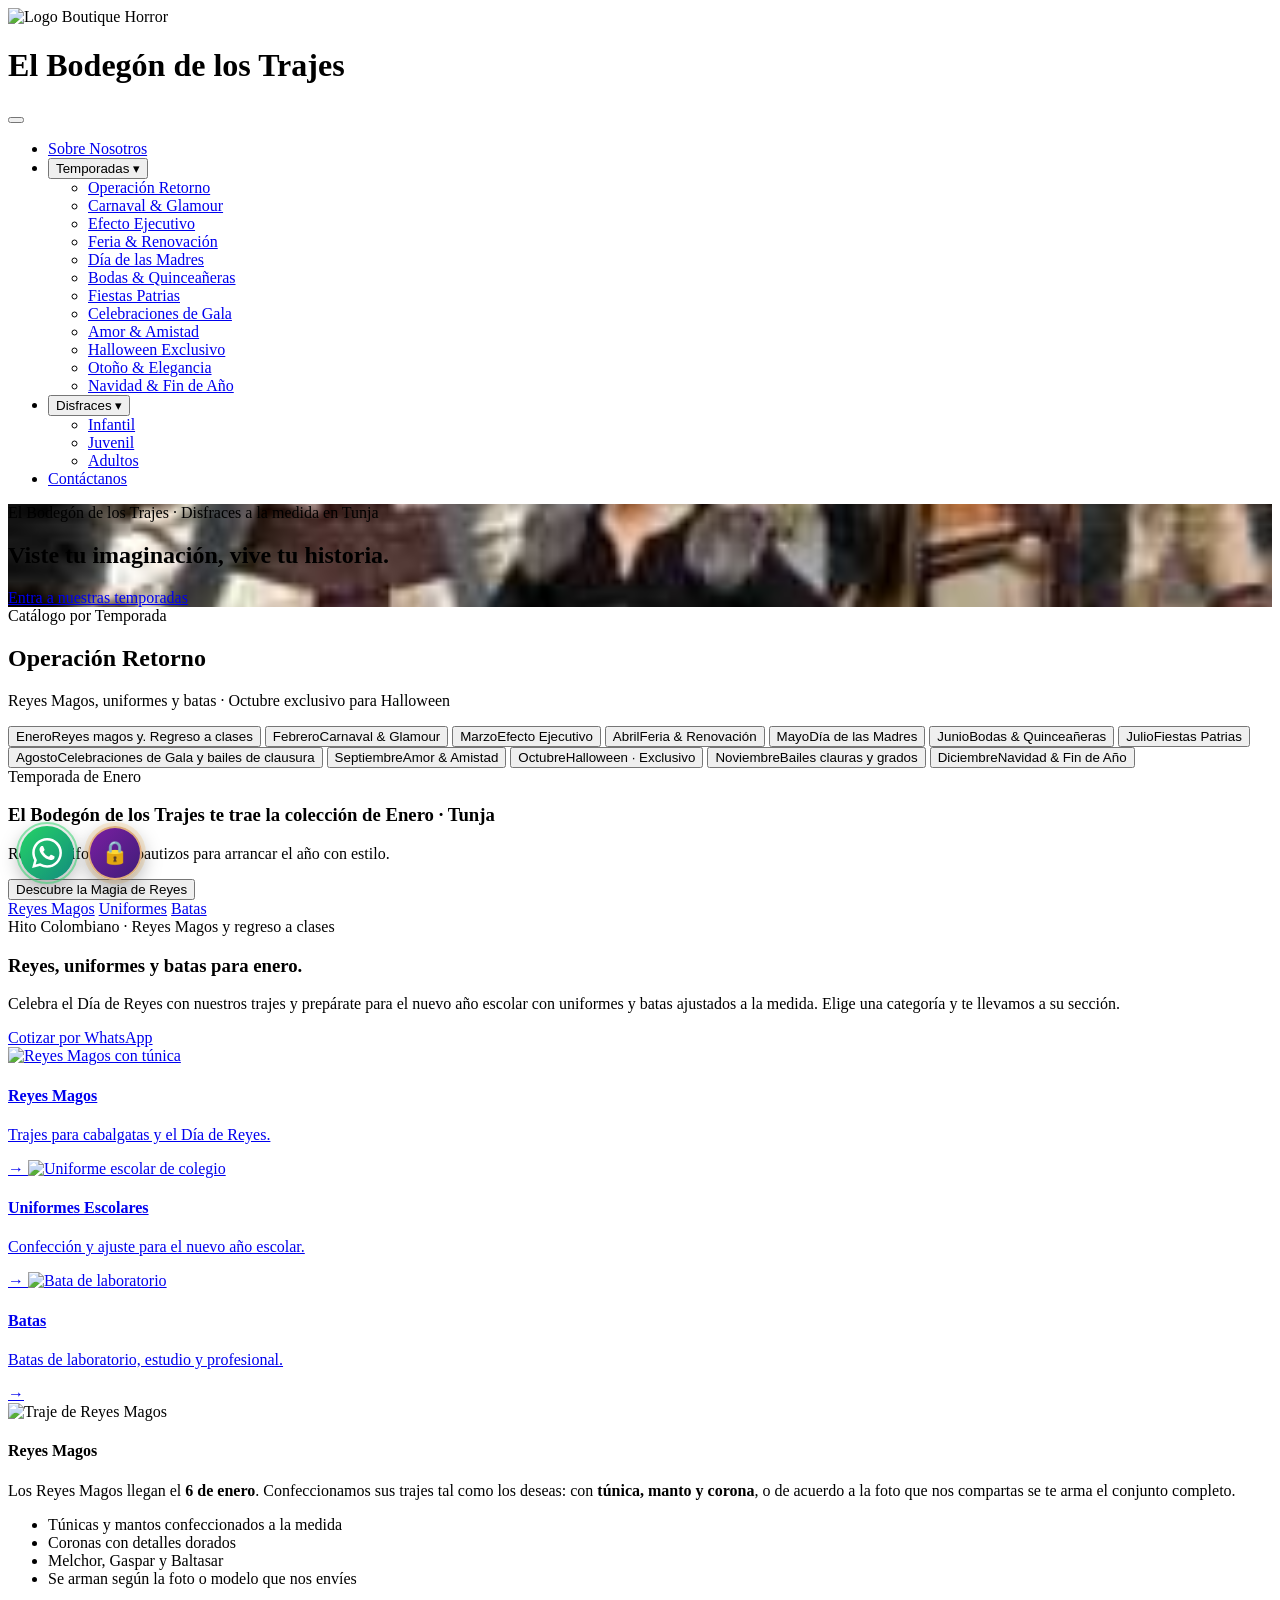
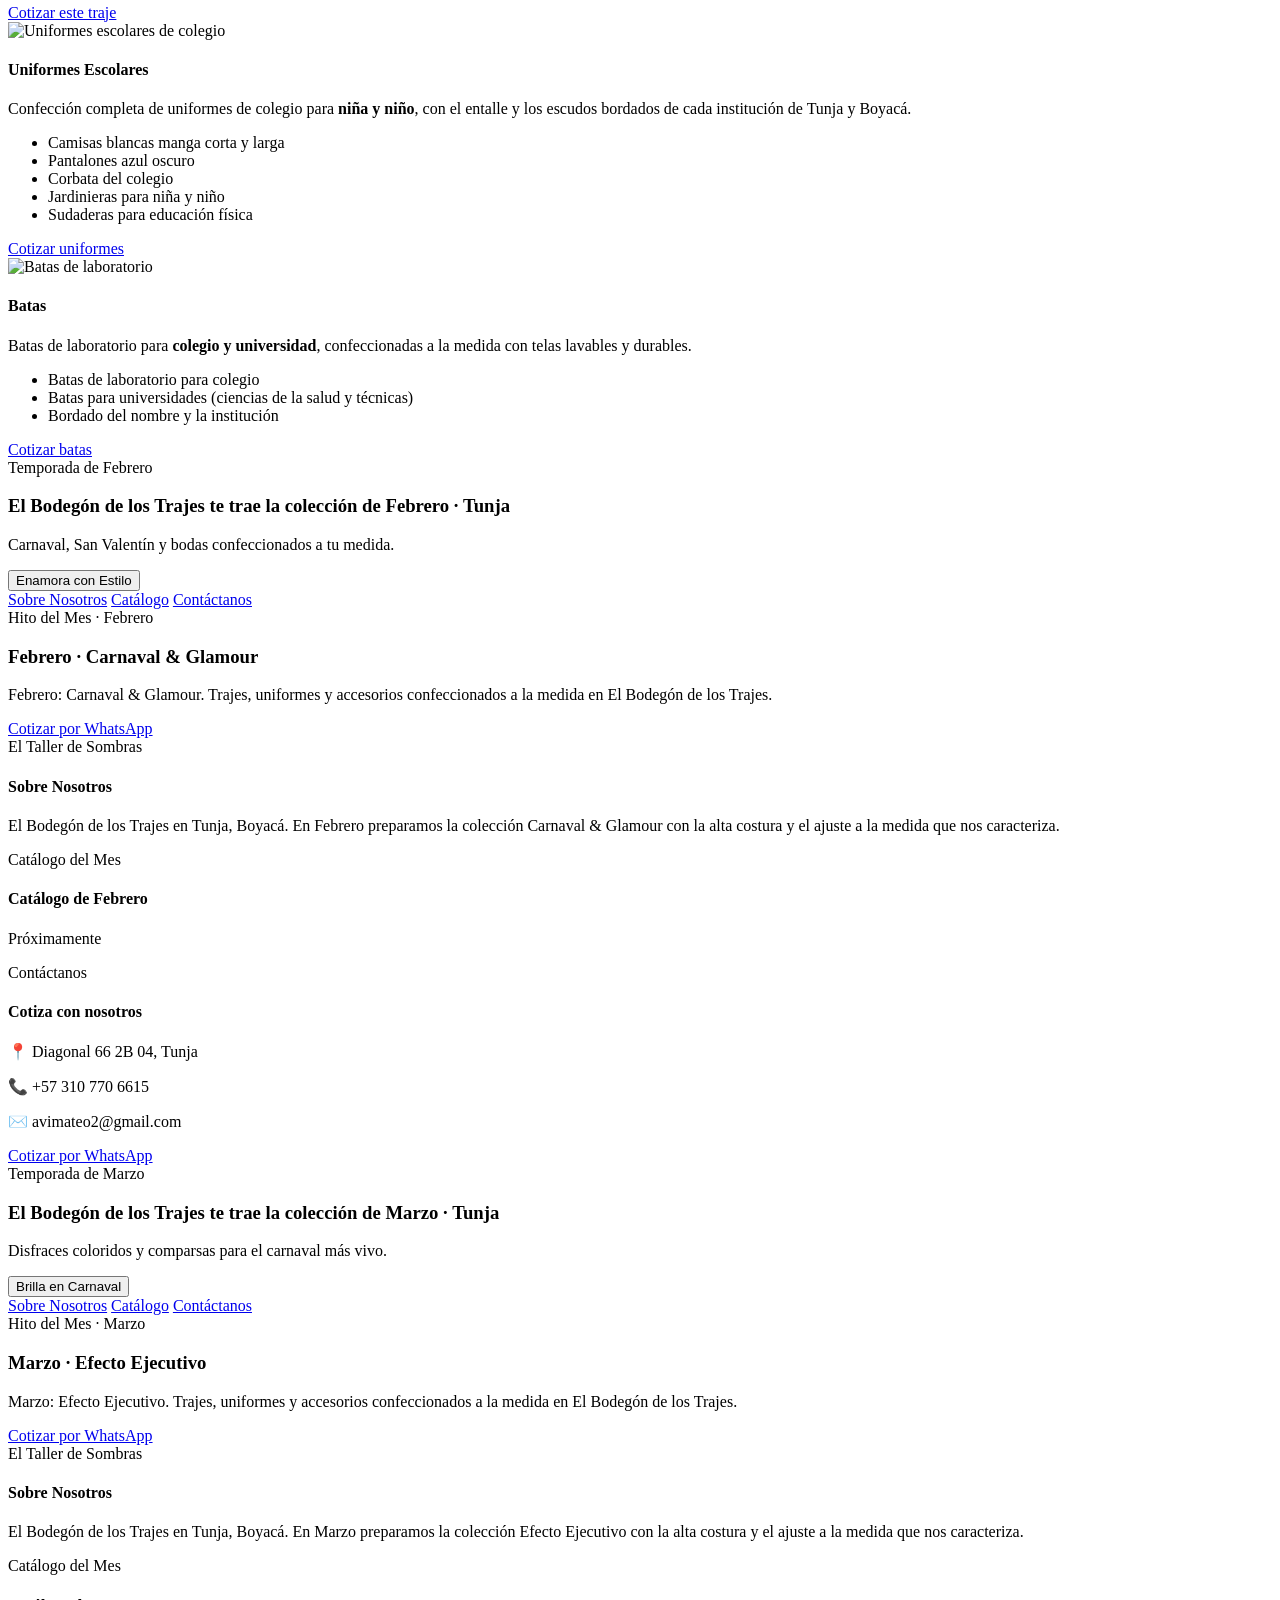
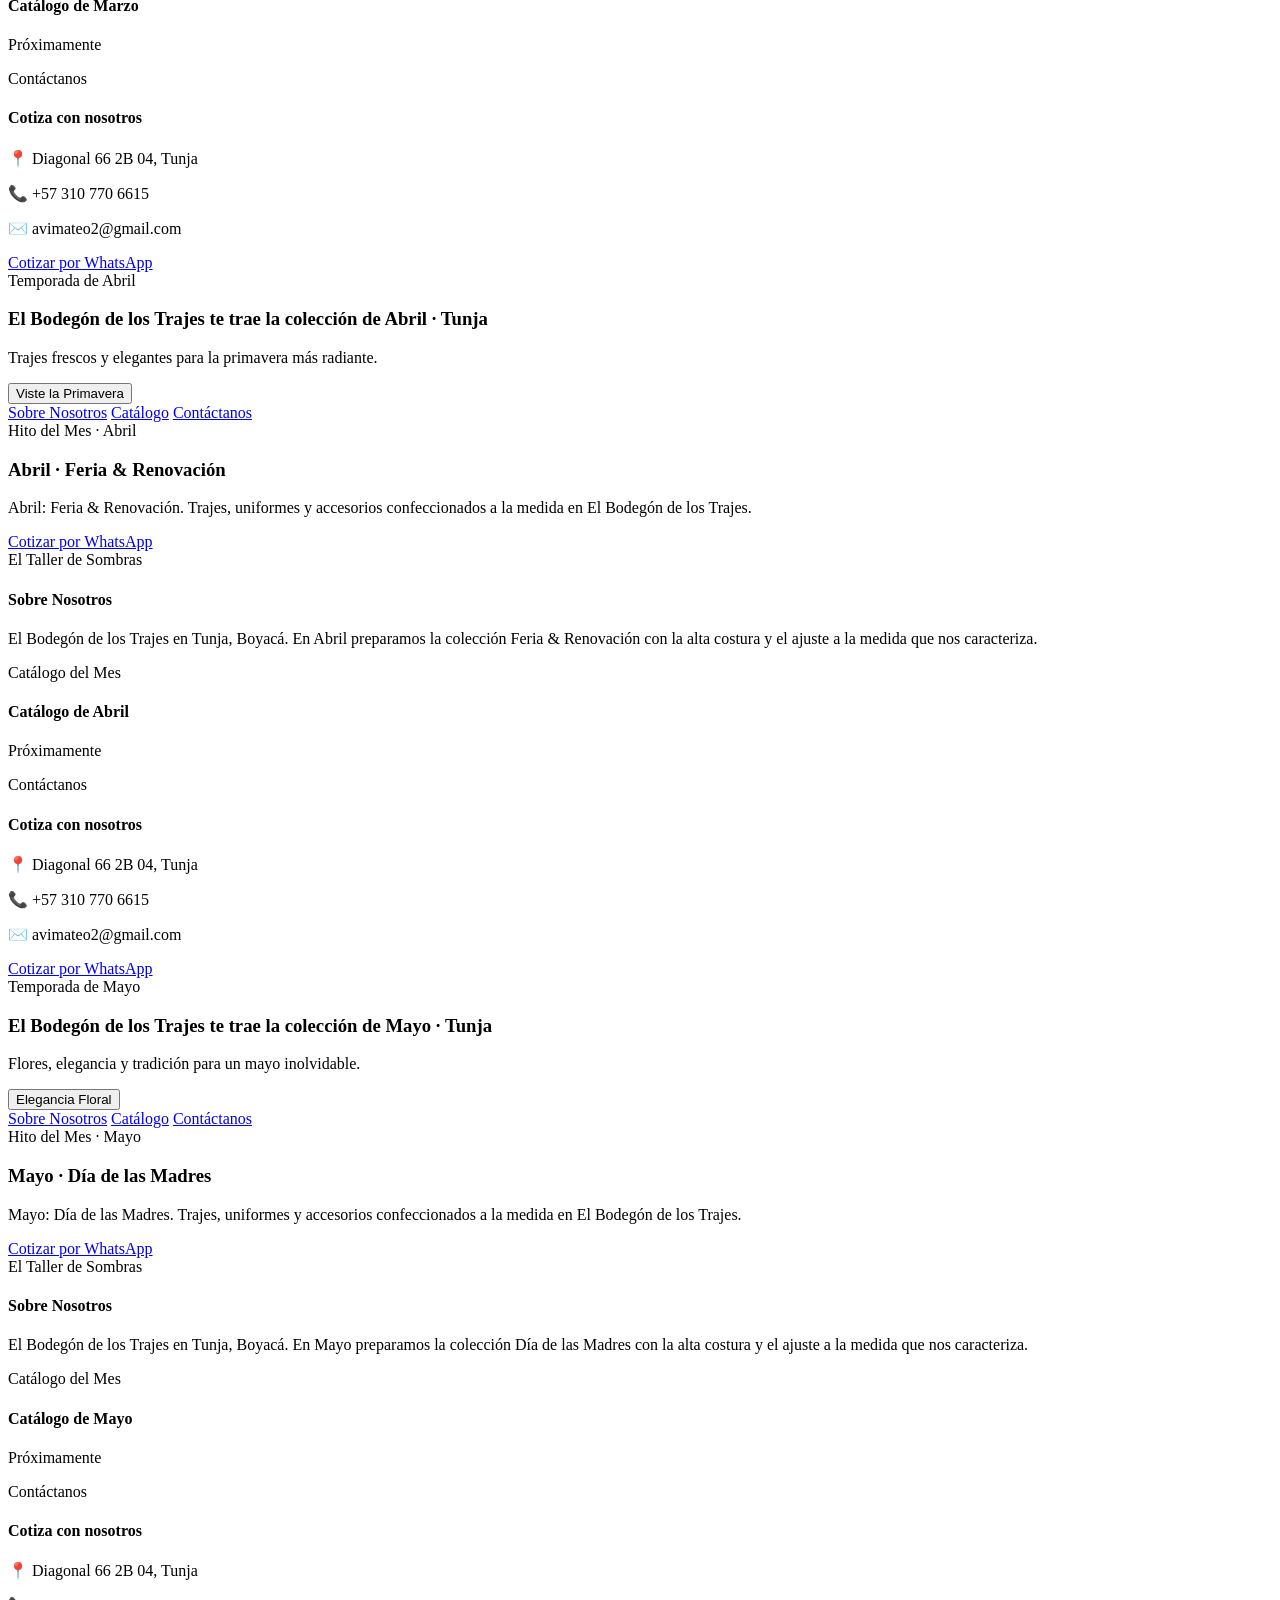
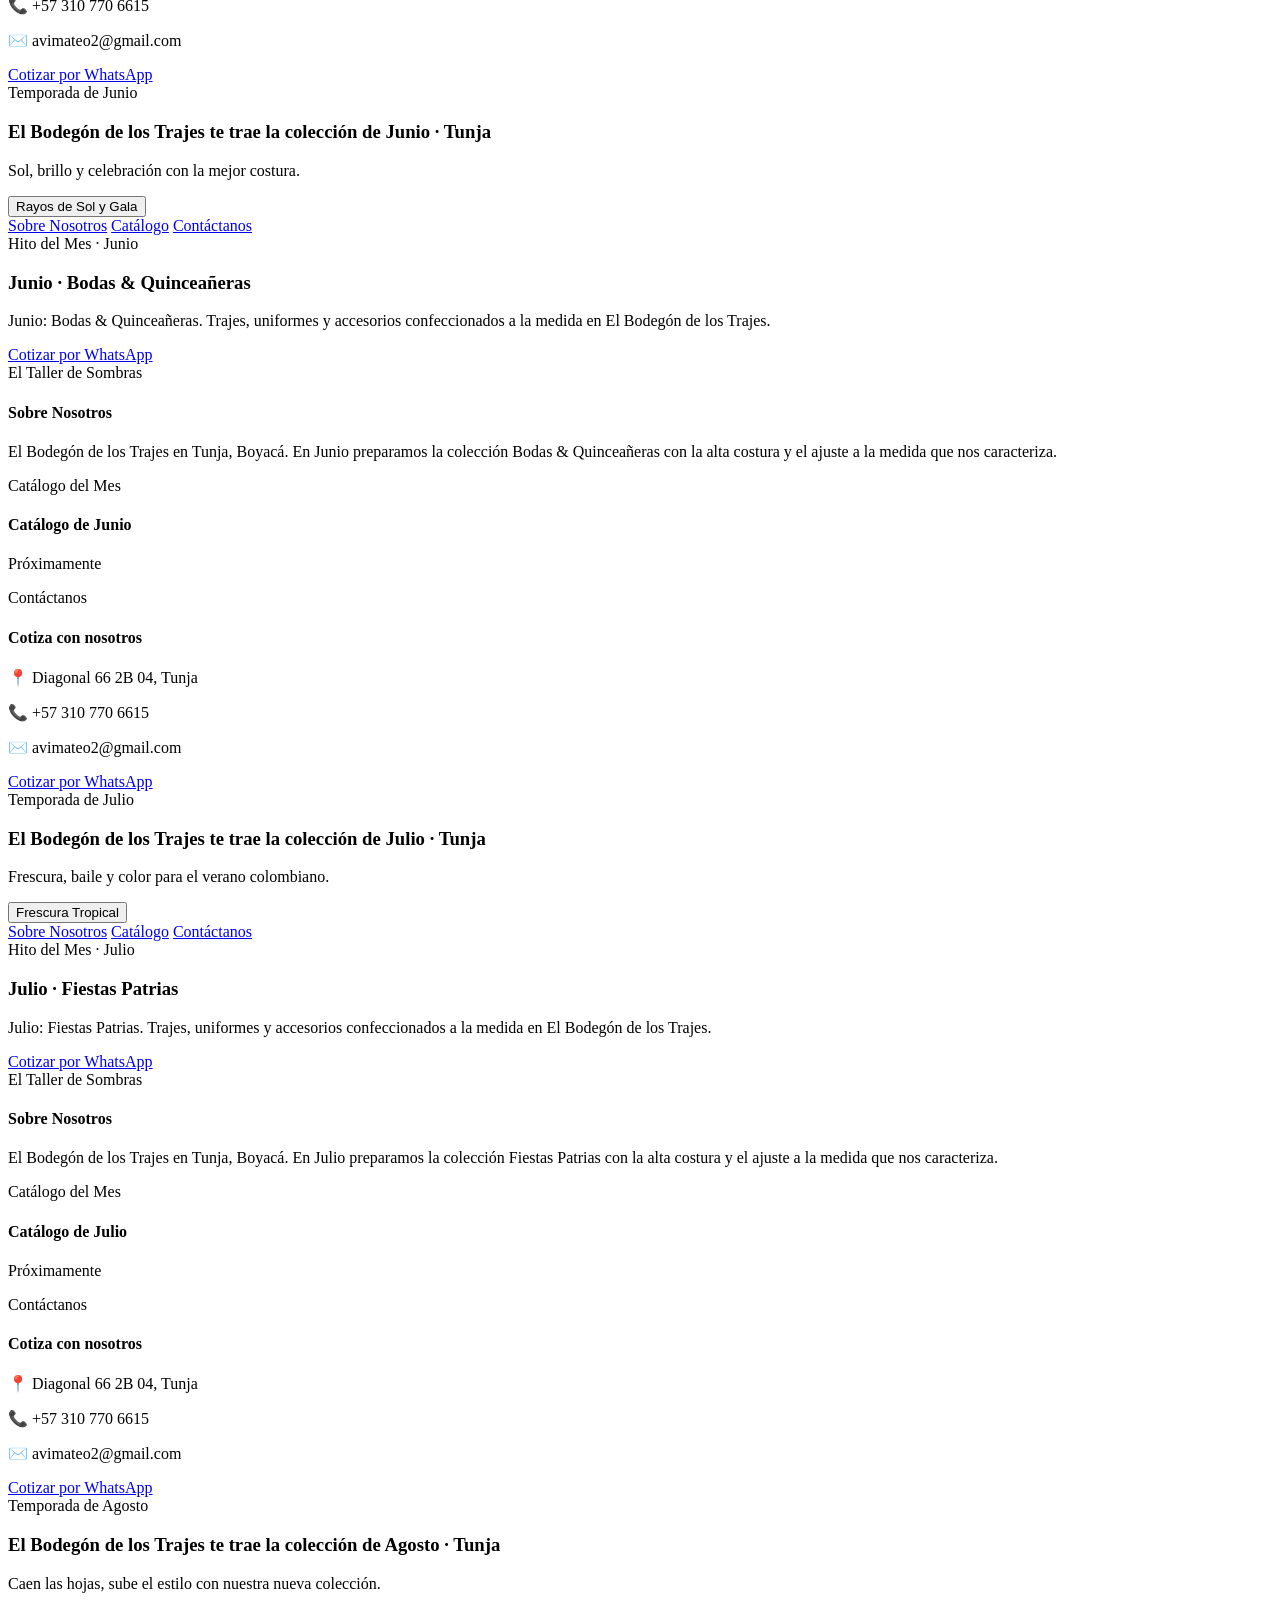
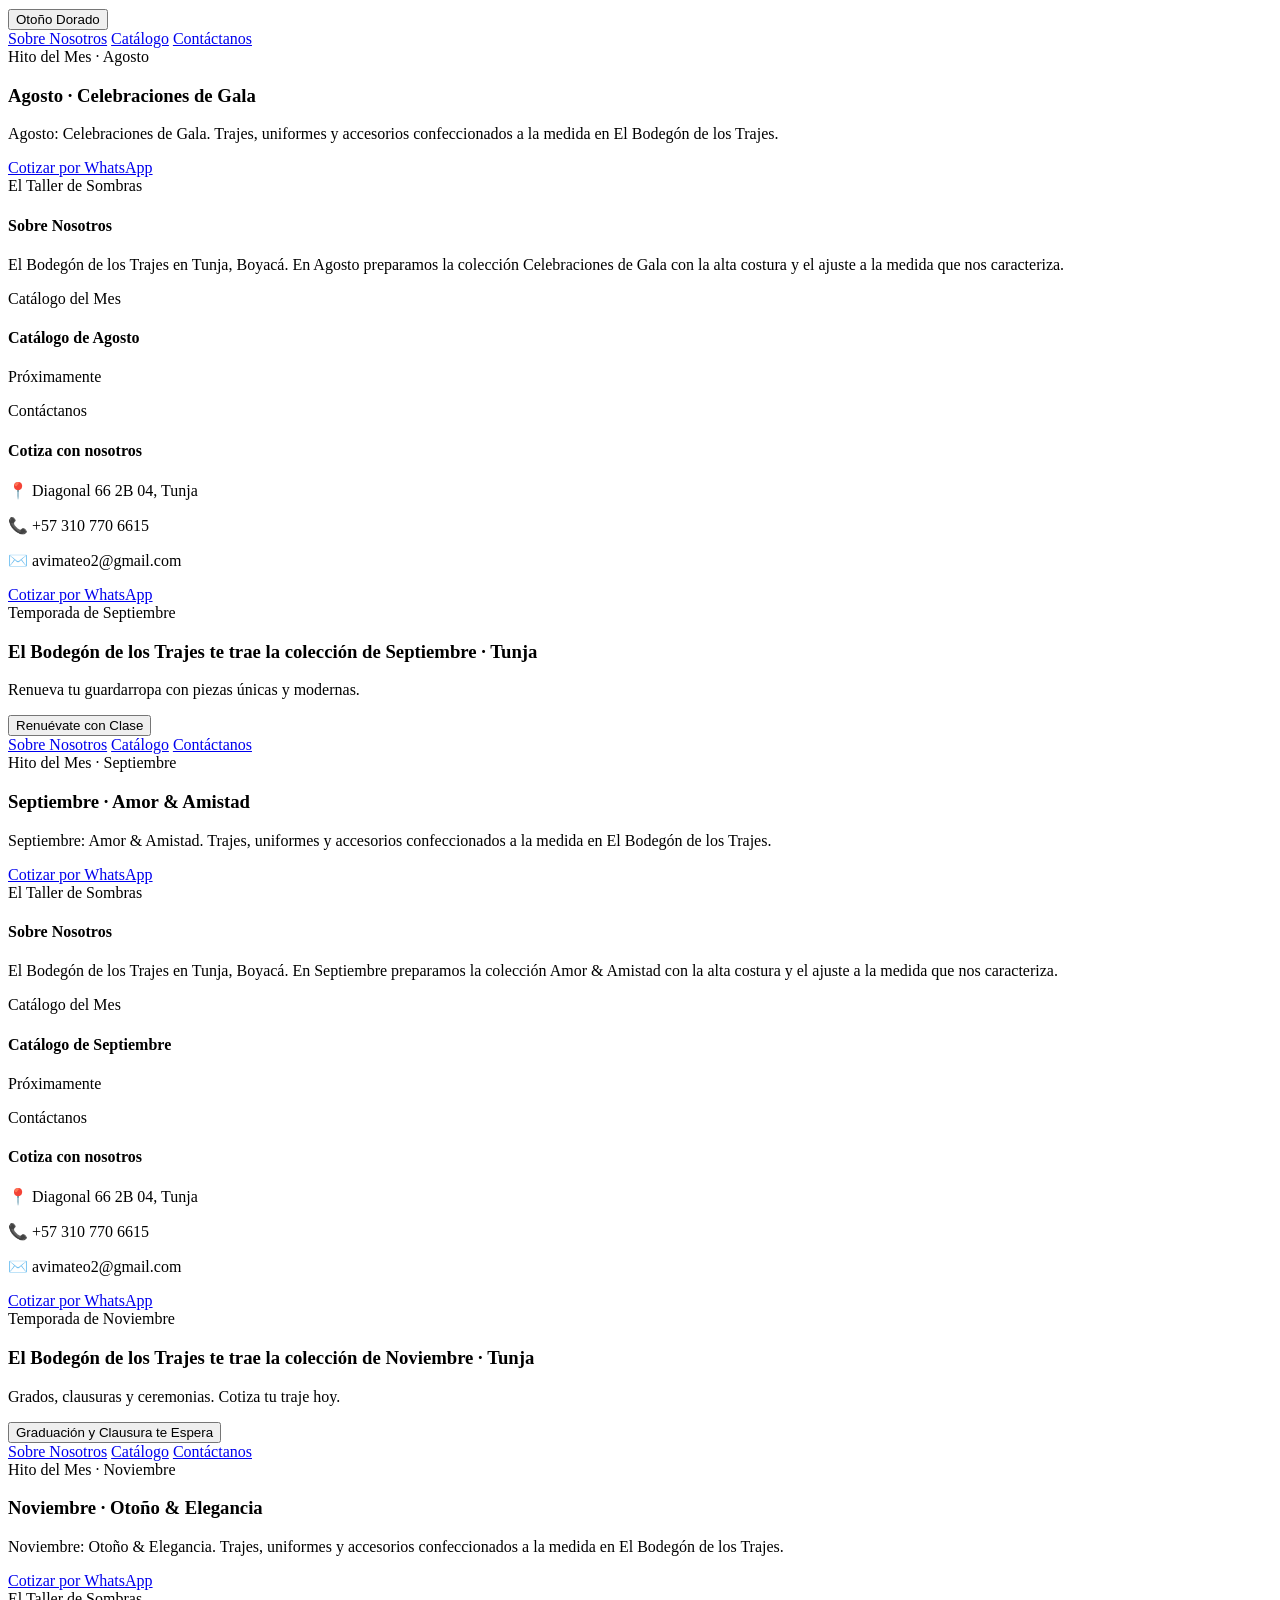
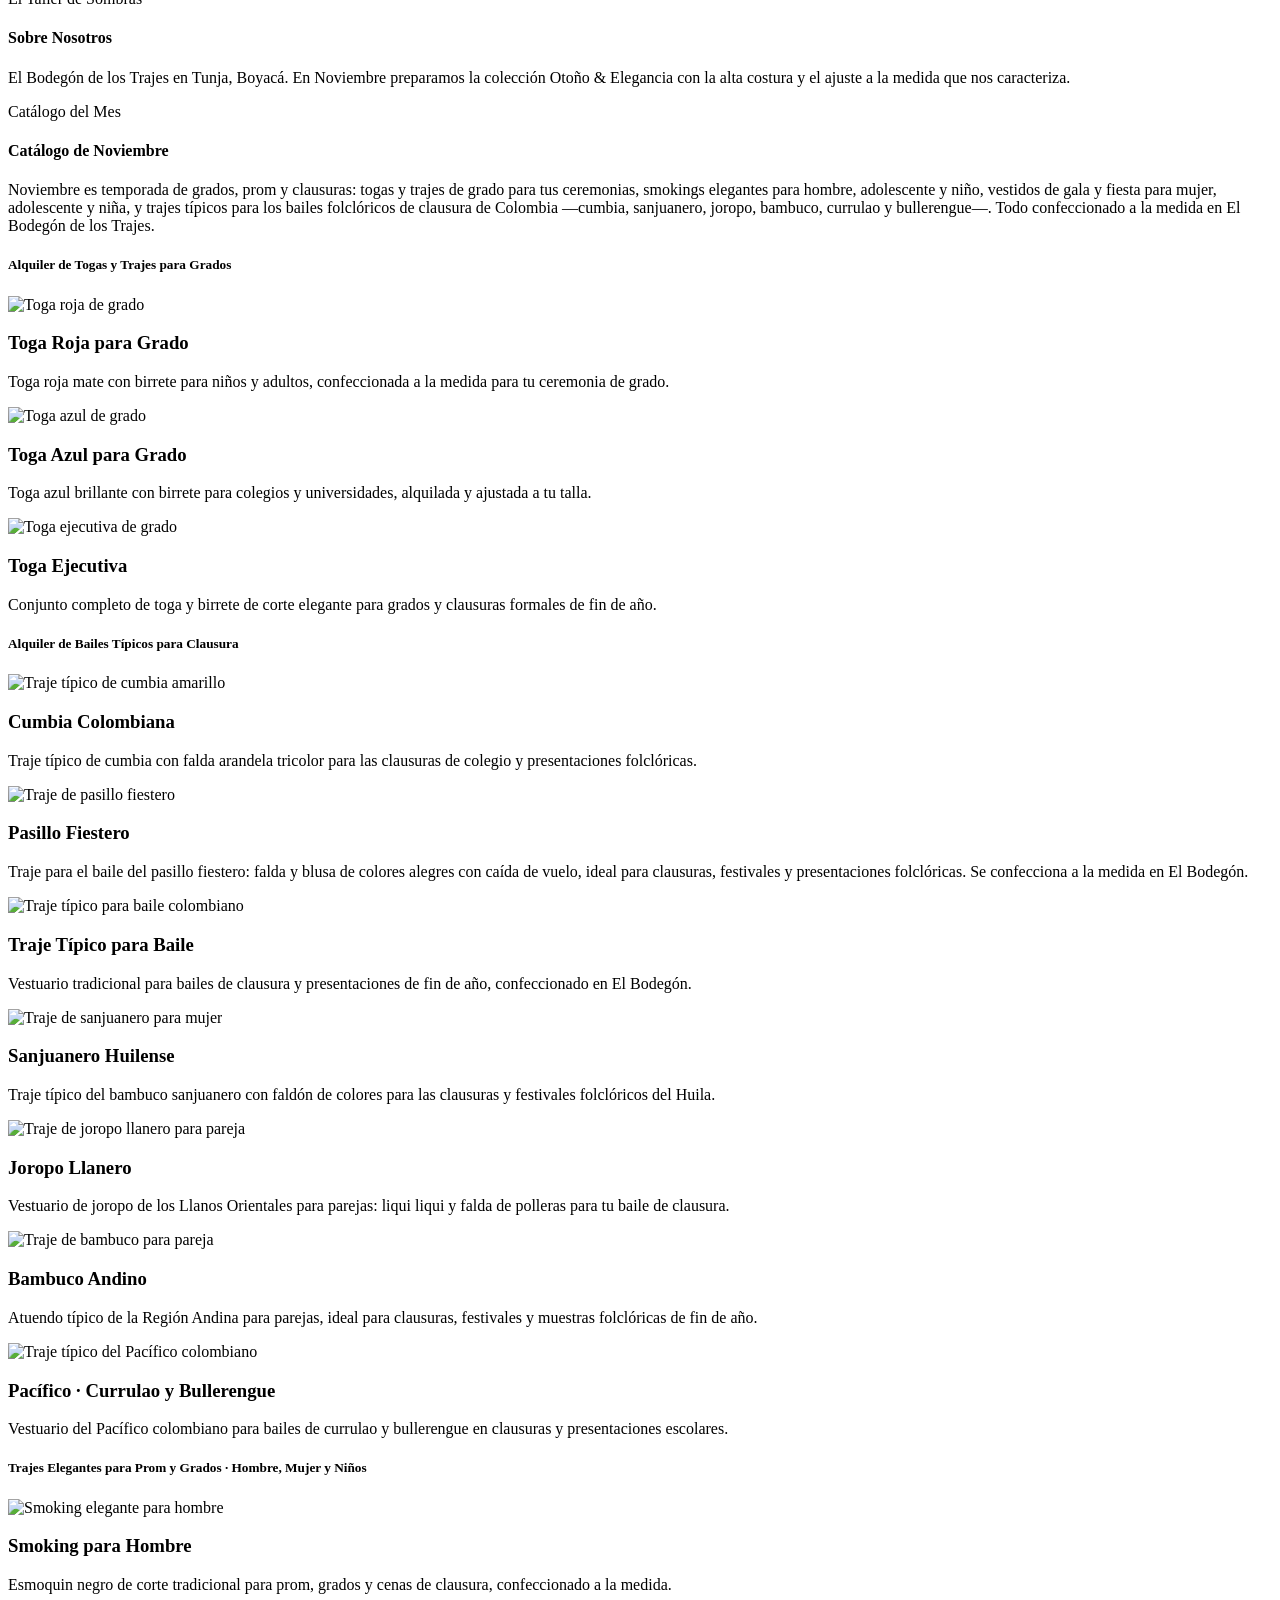
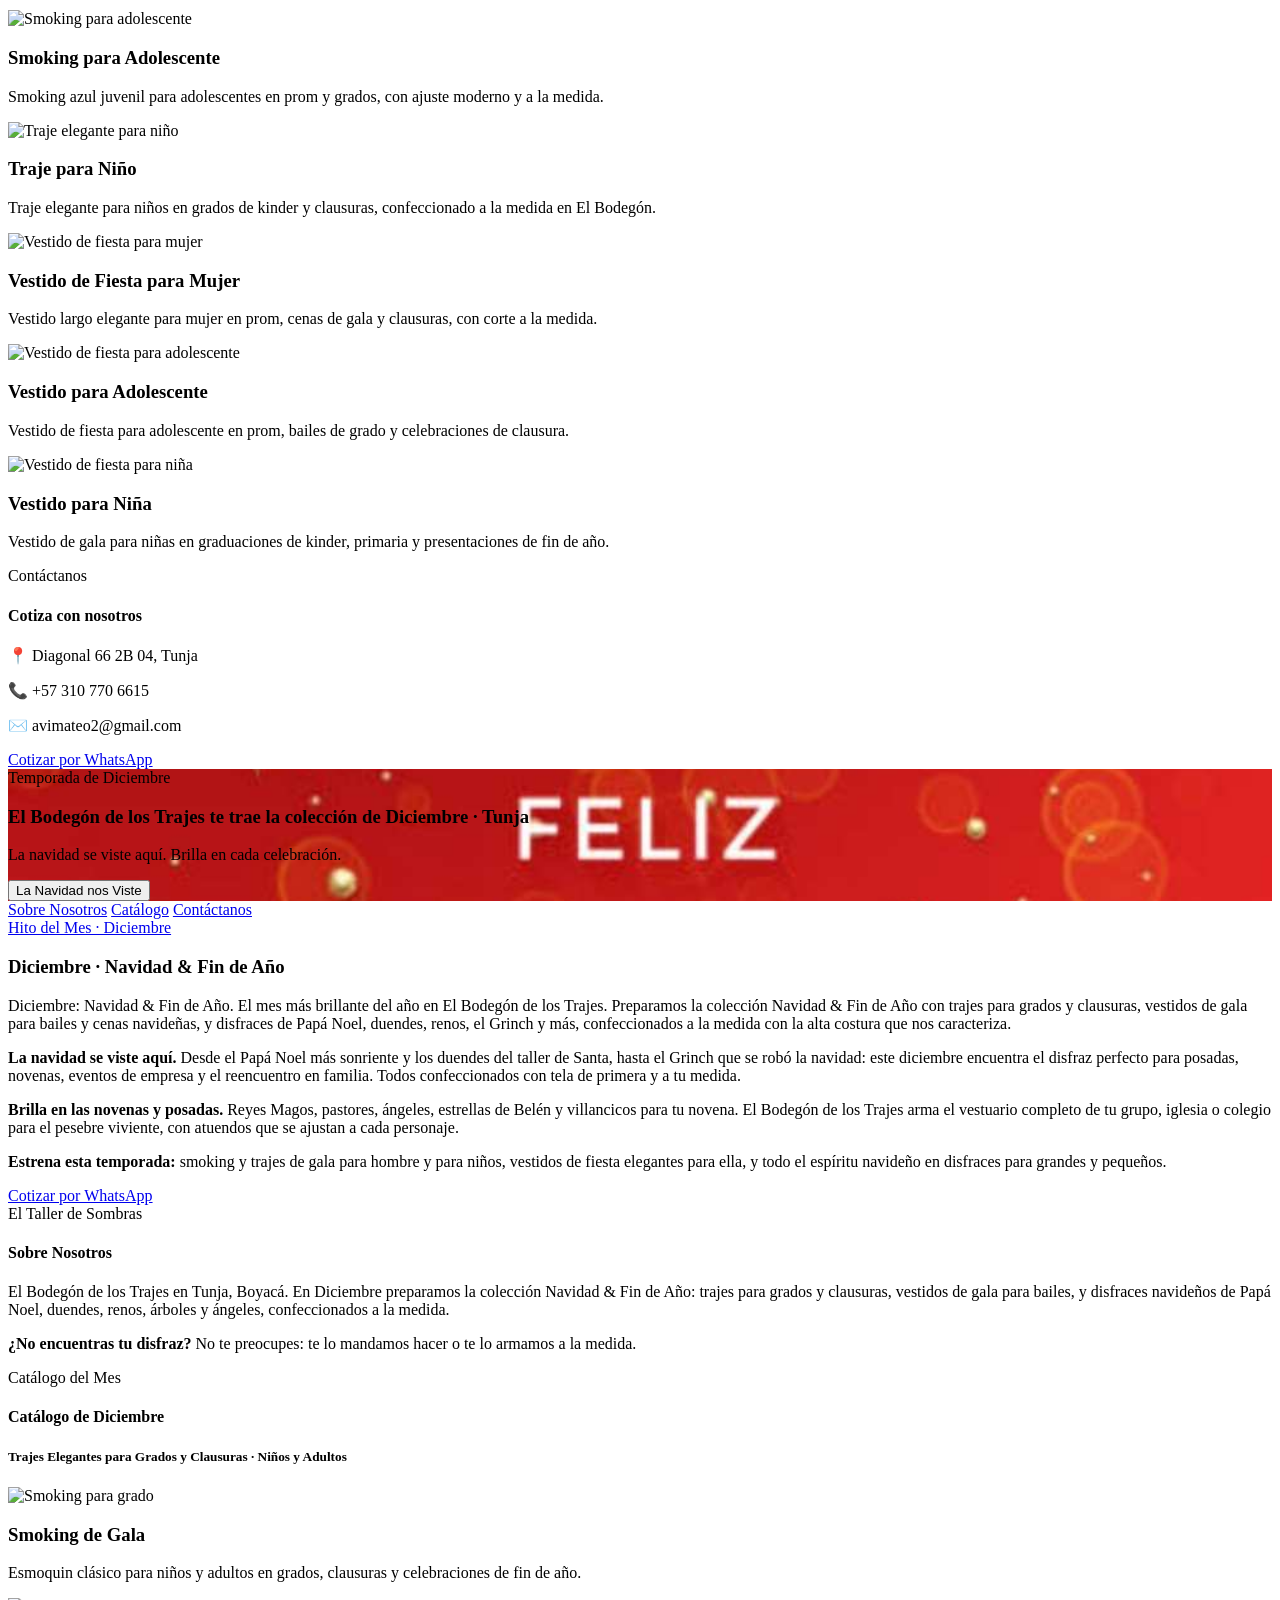
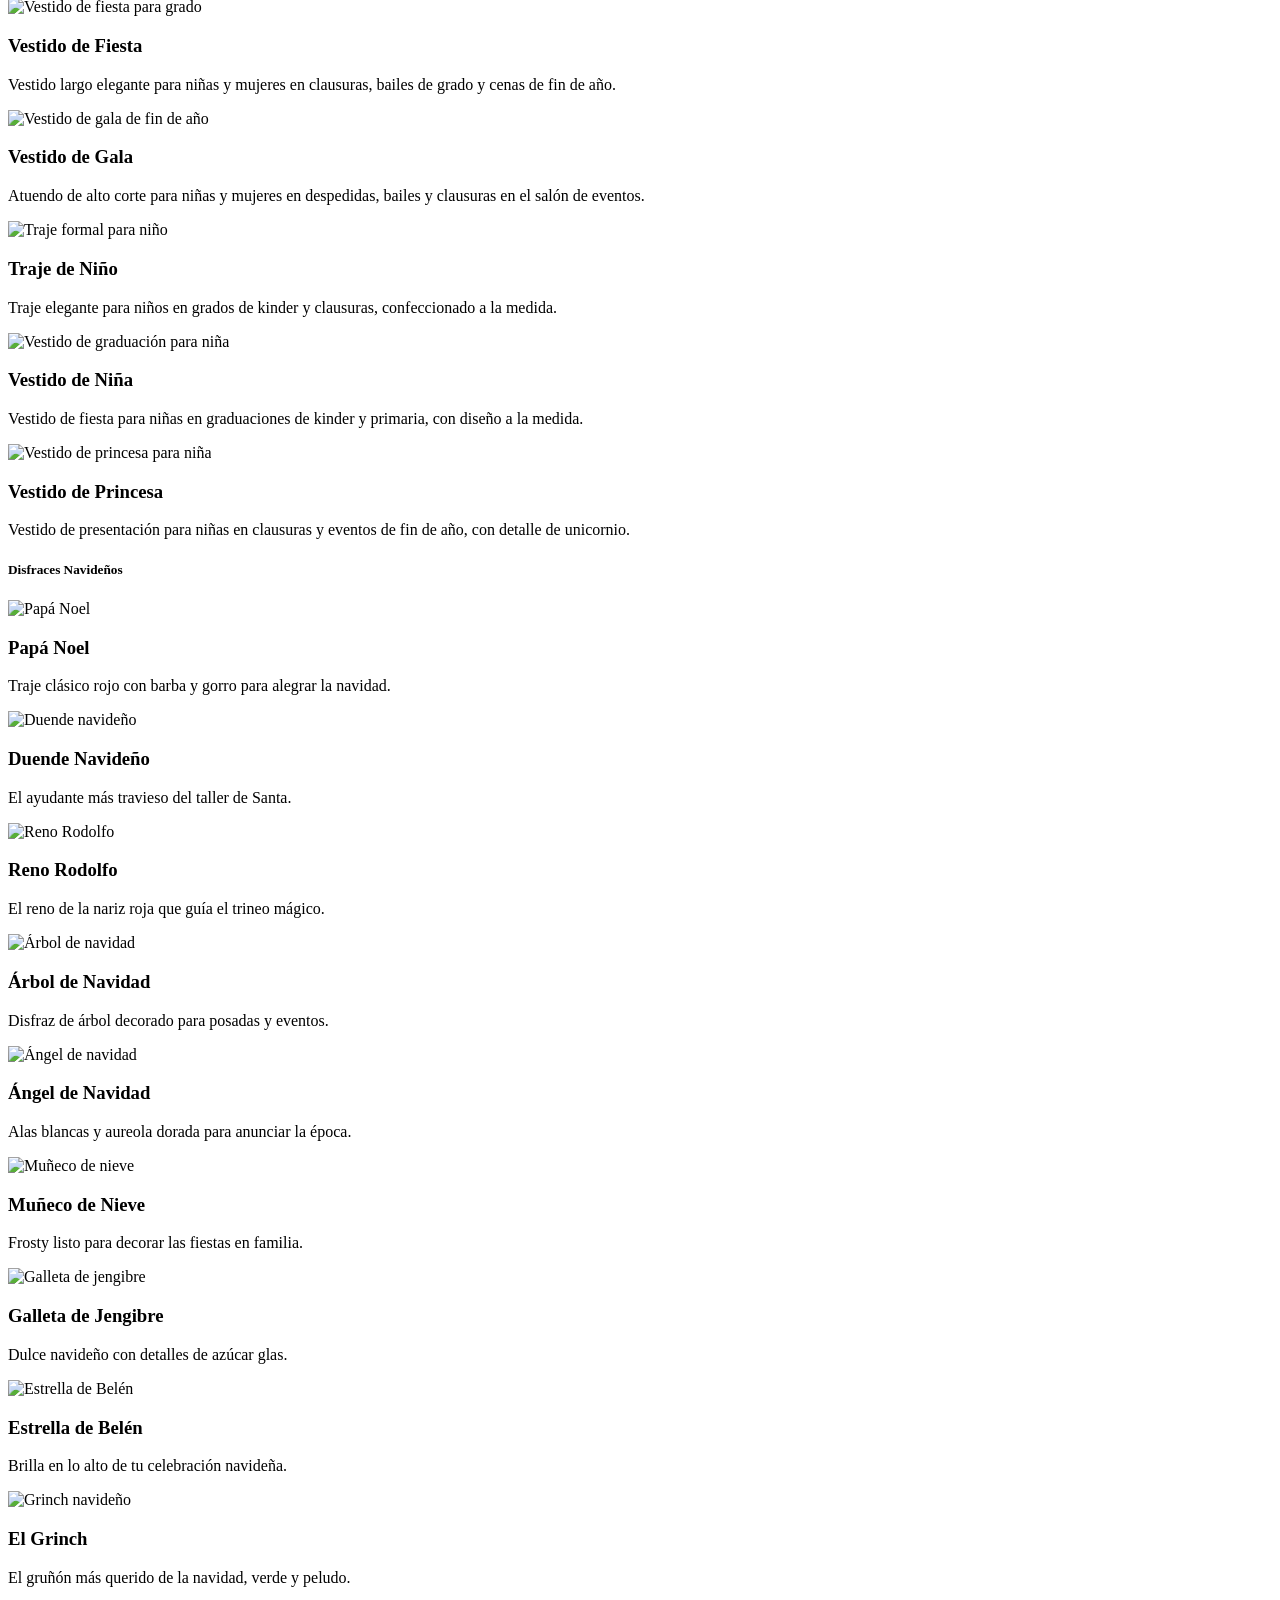
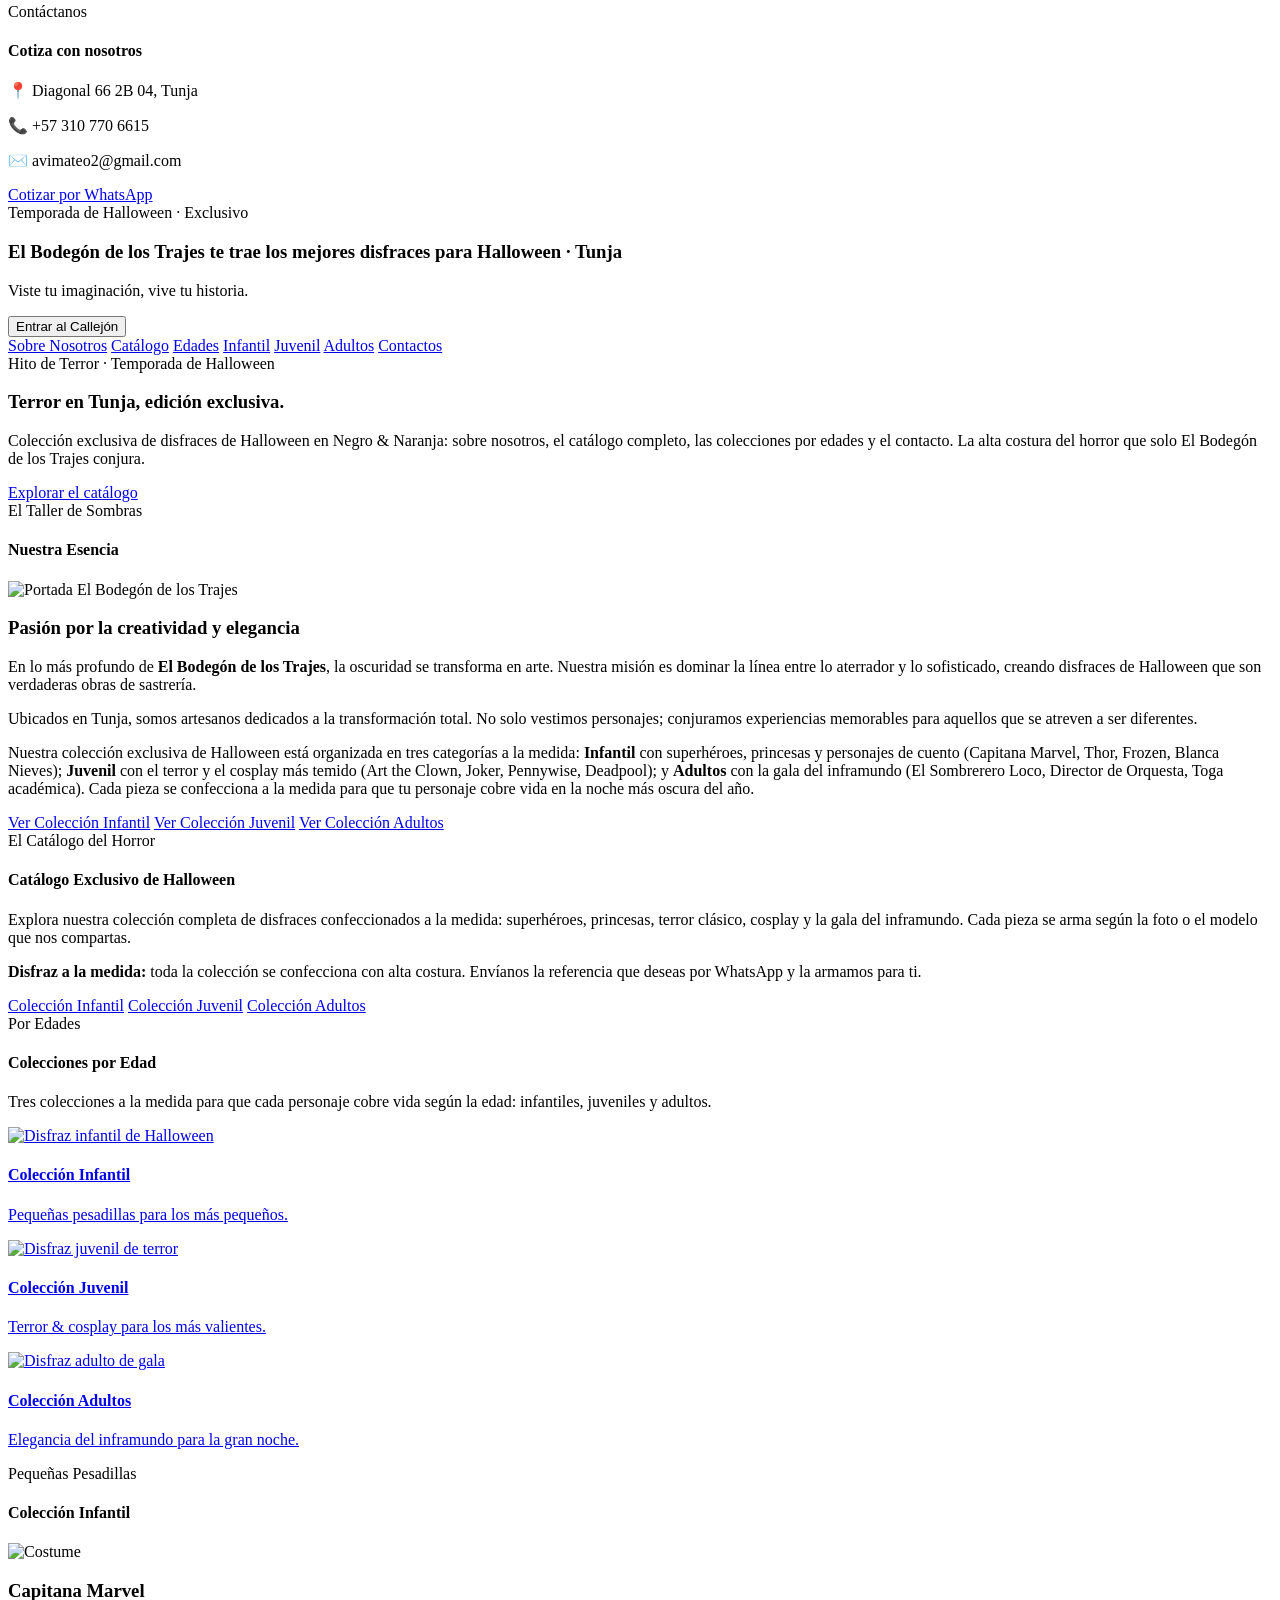
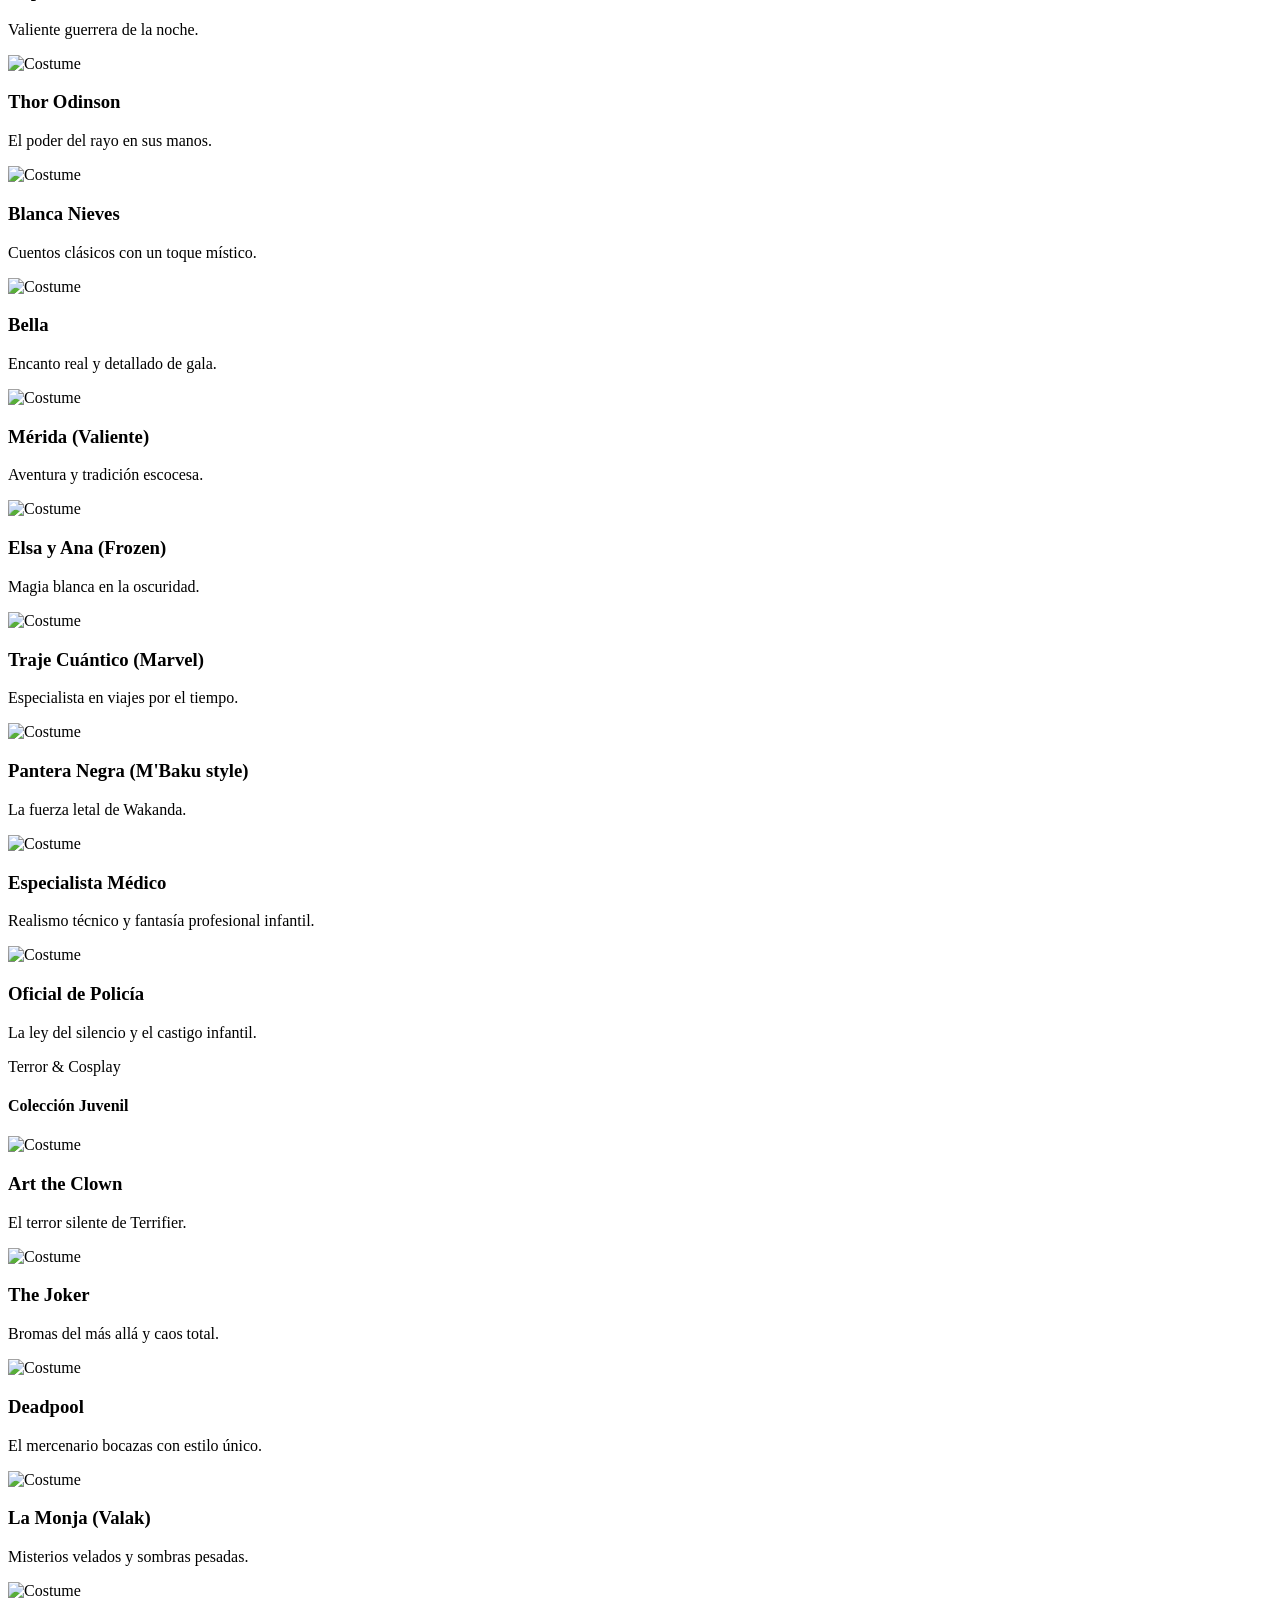
==== commit 4b73133c: "vCard: boton para descargar contacto ELBODEGONDELOSTRAJES con numero y datos" ====
--- a/index.html
+++ b/index.html
@@ -144,7 +144,7 @@
           <span class="season-milestone">Hito Colombiano · Reyes Magos y regreso a clases</span>
           <h3 class="season-title">Reyes, uniformes y batas para enero.</h3>
           <p class="season-subtitle">Celebra el Día de Reyes con nuestros trajes y prepárate para el nuevo año escolar con uniformes y batas ajustados a la medida. Elige una categoría y te llevamos a su sección.</p>
-          <a class="season-cta" href="https://wa.me/573107706615?text=Hola%2C%20soy%20de%20ELBODEGONDELOSTRAJES%2C%20quiero%20cotizar%20para%20enero.">Cotizar por WhatsApp</a>
+          <a class="season-cta" href="https://wa.me/573107706615?text=Hola%2C%20quiero%20cotizar%20para%20enero.">Cotizar por WhatsApp</a>
         </div>
         <div class="season-grid">
           <a class="season-item season-nav-card" href="#reyes-magos">
@@ -185,7 +185,7 @@
                 <li>Melchor, Gaspar y Baltasar</li>
                 <li>Se arman según la foto o modelo que nos envíes</li>
               </ul>
-              <a class="season-cta" href="https://wa.me/573107706615?text=Hola%2C%20soy%20de%20ELBODEGONDELOSTRAJES%2C%20quiero%20cotizar%20el%20traje%20de%20Reyes%20Magos.">Cotizar este traje</a>
+              <a class="season-cta" href="https://wa.me/573107706615?text=Hola%2C%20quiero%20cotizar%20el%20traje%20de%20Reyes%20Magos.">Cotizar este traje</a>
             </div>
           </section>
 
@@ -201,7 +201,7 @@
                 <li>Jardinieras para niña y niño</li>
                 <li>Sudaderas para educación física</li>
               </ul>
-              <a class="season-cta" href="https://wa.me/573107706615?text=Hola%2C%20soy%20de%20ELBODEGONDELOSTRAJES%2C%20quiero%20cotizar%20uniformes%20escolares.">Cotizar uniformes</a>
+              <a class="season-cta" href="https://wa.me/573107706615?text=Hola%2C%20quiero%20cotizar%20uniformes%20escolares.">Cotizar uniformes</a>
             </div>
           </section>
 
@@ -215,7 +215,7 @@
                 <li>Batas para universidades (ciencias de la salud y técnicas)</li>
                 <li>Bordado del nombre y la institución</li>
               </ul>
-              <a class="season-cta" href="https://wa.me/573107706615?text=Hola%2C%20soy%20de%20ELBODEGONDELOSTRAJES%2C%20quiero%20cotizar%20batas.">Cotizar batas</a>
+              <a class="season-cta" href="https://wa.me/573107706615?text=Hola%2C%20quiero%20cotizar%20batas.">Cotizar batas</a>
             </div>
           </section>
         </div>
@@ -232,7 +232,7 @@
           <span class="season-milestone">Hito del Mes · Febrero</span>
           <h3 class="season-title">Febrero · Carnaval &amp; Glamour</h3>
           <p class="season-subtitle">Febrero: Carnaval &amp; Glamour. Trajes, uniformes y accesorios confeccionados a la medida en El Bodegón de los Trajes.</p>
-          <a class="season-cta" href="https://wa.me/573107706615?text=Hola%2C%20soy%20de%20ELBODEGONDELOSTRAJES%2C%20quiero%20cotizar%20para%20febrero.">Cotizar por WhatsApp</a>
+          <a class="season-cta" href="https://wa.me/573107706615?text=Hola%2C%20quiero%20cotizar%20para%20febrero.">Cotizar por WhatsApp</a>
         </div>
         <div class="season-sub-sections">
           <section class="season-catalog" id="febrero-nosotros">
@@ -251,7 +251,7 @@
             <p class="season-subtitle">📍 Diagonal 66 2B 04, Tunja</p>
             <p class="season-subtitle">📞 +57 310 770 6615</p>
             <p class="season-subtitle">✉️ avimateo2@gmail.com</p>
-            <a class="season-cta" href="https://wa.me/573107706615?text=Hola%2C%20soy%20de%20ELBODEGONDELOSTRAJES%2C%20quiero%20cotizar%20para%20febrero.">Cotizar por WhatsApp</a>
+            <a class="season-cta" href="https://wa.me/573107706615?text=Hola%2C%20quiero%20cotizar%20para%20febrero.">Cotizar por WhatsApp</a>
           </section>
         </div>
       </article>
@@ -267,7 +267,7 @@
           <span class="season-milestone">Hito del Mes · Marzo</span>
           <h3 class="season-title">Marzo · Efecto Ejecutivo</h3>
           <p class="season-subtitle">Marzo: Efecto Ejecutivo. Trajes, uniformes y accesorios confeccionados a la medida en El Bodegón de los Trajes.</p>
-          <a class="season-cta" href="https://wa.me/573107706615?text=Hola%2C%20soy%20de%20ELBODEGONDELOSTRAJES%2C%20quiero%20cotizar%20para%20marzo.">Cotizar por WhatsApp</a>
+          <a class="season-cta" href="https://wa.me/573107706615?text=Hola%2C%20quiero%20cotizar%20para%20marzo.">Cotizar por WhatsApp</a>
         </div>
         <div class="season-sub-sections">
           <section class="season-catalog" id="marzo-nosotros">
@@ -286,7 +286,7 @@
             <p class="season-subtitle">📍 Diagonal 66 2B 04, Tunja</p>
             <p class="season-subtitle">📞 +57 310 770 6615</p>
             <p class="season-subtitle">✉️ avimateo2@gmail.com</p>
-            <a class="season-cta" href="https://wa.me/573107706615?text=Hola%2C%20soy%20de%20ELBODEGONDELOSTRAJES%2C%20quiero%20cotizar%20para%20marzo.">Cotizar por WhatsApp</a>
+            <a class="season-cta" href="https://wa.me/573107706615?text=Hola%2C%20quiero%20cotizar%20para%20marzo.">Cotizar por WhatsApp</a>
           </section>
         </div>
       </article>
@@ -302,7 +302,7 @@
           <span class="season-milestone">Hito del Mes · Abril</span>
           <h3 class="season-title">Abril · Feria &amp; Renovación</h3>
           <p class="season-subtitle">Abril: Feria &amp; Renovación. Trajes, uniformes y accesorios confeccionados a la medida en El Bodegón de los Trajes.</p>
-          <a class="season-cta" href="https://wa.me/573107706615?text=Hola%2C%20soy%20de%20ELBODEGONDELOSTRAJES%2C%20quiero%20cotizar%20para%20abril.">Cotizar por WhatsApp</a>
+          <a class="season-cta" href="https://wa.me/573107706615?text=Hola%2C%20quiero%20cotizar%20para%20abril.">Cotizar por WhatsApp</a>
         </div>
         <div class="season-sub-sections">
           <section class="season-catalog" id="abril-nosotros">
@@ -321,7 +321,7 @@
             <p class="season-subtitle">📍 Diagonal 66 2B 04, Tunja</p>
             <p class="season-subtitle">📞 +57 310 770 6615</p>
             <p class="season-subtitle">✉️ avimateo2@gmail.com</p>
-            <a class="season-cta" href="https://wa.me/573107706615?text=Hola%2C%20soy%20de%20ELBODEGONDELOSTRAJES%2C%20quiero%20cotizar%20para%20abril.">Cotizar por WhatsApp</a>
+            <a class="season-cta" href="https://wa.me/573107706615?text=Hola%2C%20quiero%20cotizar%20para%20abril.">Cotizar por WhatsApp</a>
           </section>
         </div>
       </article>
@@ -337,7 +337,7 @@
           <span class="season-milestone">Hito del Mes · Mayo</span>
           <h3 class="season-title">Mayo · Día de las Madres</h3>
           <p class="season-subtitle">Mayo: Día de las Madres. Trajes, uniformes y accesorios confeccionados a la medida en El Bodegón de los Trajes.</p>
-          <a class="season-cta" href="https://wa.me/573107706615?text=Hola%2C%20soy%20de%20ELBODEGONDELOSTRAJES%2C%20quiero%20cotizar%20para%20mayo.">Cotizar por WhatsApp</a>
+          <a class="season-cta" href="https://wa.me/573107706615?text=Hola%2C%20quiero%20cotizar%20para%20mayo.">Cotizar por WhatsApp</a>
         </div>
         <div class="season-sub-sections">
           <section class="season-catalog" id="mayo-nosotros">
@@ -356,7 +356,7 @@
             <p class="season-subtitle">📍 Diagonal 66 2B 04, Tunja</p>
             <p class="season-subtitle">📞 +57 310 770 6615</p>
             <p class="season-subtitle">✉️ avimateo2@gmail.com</p>
-            <a class="season-cta" href="https://wa.me/573107706615?text=Hola%2C%20soy%20de%20ELBODEGONDELOSTRAJES%2C%20quiero%20cotizar%20para%20mayo.">Cotizar por WhatsApp</a>
+            <a class="season-cta" href="https://wa.me/573107706615?text=Hola%2C%20quiero%20cotizar%20para%20mayo.">Cotizar por WhatsApp</a>
           </section>
         </div>
       </article>
@@ -372,7 +372,7 @@
           <span class="season-milestone">Hito del Mes · Junio</span>
           <h3 class="season-title">Junio · Bodas &amp; Quinceañeras</h3>
           <p class="season-subtitle">Junio: Bodas &amp; Quinceañeras. Trajes, uniformes y accesorios confeccionados a la medida en El Bodegón de los Trajes.</p>
-          <a class="season-cta" href="https://wa.me/573107706615?text=Hola%2C%20soy%20de%20ELBODEGONDELOSTRAJES%2C%20quiero%20cotizar%20para%20junio.">Cotizar por WhatsApp</a>
+          <a class="season-cta" href="https://wa.me/573107706615?text=Hola%2C%20quiero%20cotizar%20para%20junio.">Cotizar por WhatsApp</a>
         </div>
         <div class="season-sub-sections">
           <section class="season-catalog" id="junio-nosotros">
@@ -391,7 +391,7 @@
             <p class="season-subtitle">📍 Diagonal 66 2B 04, Tunja</p>
             <p class="season-subtitle">📞 +57 310 770 6615</p>
             <p class="season-subtitle">✉️ avimateo2@gmail.com</p>
-            <a class="season-cta" href="https://wa.me/573107706615?text=Hola%2C%20soy%20de%20ELBODEGONDELOSTRAJES%2C%20quiero%20cotizar%20para%20junio.">Cotizar por WhatsApp</a>
+            <a class="season-cta" href="https://wa.me/573107706615?text=Hola%2C%20quiero%20cotizar%20para%20junio.">Cotizar por WhatsApp</a>
           </section>
         </div>
       </article>
@@ -407,7 +407,7 @@
           <span class="season-milestone">Hito del Mes · Julio</span>
           <h3 class="season-title">Julio · Fiestas Patrias</h3>
           <p class="season-subtitle">Julio: Fiestas Patrias. Trajes, uniformes y accesorios confeccionados a la medida en El Bodegón de los Trajes.</p>
-          <a class="season-cta" href="https://wa.me/573107706615?text=Hola%2C%20soy%20de%20ELBODEGONDELOSTRAJES%2C%20quiero%20cotizar%20para%20julio.">Cotizar por WhatsApp</a>
+          <a class="season-cta" href="https://wa.me/573107706615?text=Hola%2C%20quiero%20cotizar%20para%20julio.">Cotizar por WhatsApp</a>
         </div>
         <div class="season-sub-sections">
           <section class="season-catalog" id="julio-nosotros">
@@ -426,7 +426,7 @@
             <p class="season-subtitle">📍 Diagonal 66 2B 04, Tunja</p>
             <p class="season-subtitle">📞 +57 310 770 6615</p>
             <p class="season-subtitle">✉️ avimateo2@gmail.com</p>
-            <a class="season-cta" href="https://wa.me/573107706615?text=Hola%2C%20soy%20de%20ELBODEGONDELOSTRAJES%2C%20quiero%20cotizar%20para%20julio.">Cotizar por WhatsApp</a>
+            <a class="season-cta" href="https://wa.me/573107706615?text=Hola%2C%20quiero%20cotizar%20para%20julio.">Cotizar por WhatsApp</a>
           </section>
         </div>
       </article>
@@ -442,7 +442,7 @@
           <span class="season-milestone">Hito del Mes · Agosto</span>
           <h3 class="season-title">Agosto · Celebraciones de Gala</h3>
           <p class="season-subtitle">Agosto: Celebraciones de Gala. Trajes, uniformes y accesorios confeccionados a la medida en El Bodegón de los Trajes.</p>
-          <a class="season-cta" href="https://wa.me/573107706615?text=Hola%2C%20soy%20de%20ELBODEGONDELOSTRAJES%2C%20quiero%20cotizar%20para%20agosto.">Cotizar por WhatsApp</a>
+          <a class="season-cta" href="https://wa.me/573107706615?text=Hola%2C%20quiero%20cotizar%20para%20agosto.">Cotizar por WhatsApp</a>
         </div>
         <div class="season-sub-sections">
           <section class="season-catalog" id="agosto-nosotros">
@@ -461,7 +461,7 @@
             <p class="season-subtitle">📍 Diagonal 66 2B 04, Tunja</p>
             <p class="season-subtitle">📞 +57 310 770 6615</p>
             <p class="season-subtitle">✉️ avimateo2@gmail.com</p>
-            <a class="season-cta" href="https://wa.me/573107706615?text=Hola%2C%20soy%20de%20ELBODEGONDELOSTRAJES%2C%20quiero%20cotizar%20para%20agosto.">Cotizar por WhatsApp</a>
+            <a class="season-cta" href="https://wa.me/573107706615?text=Hola%2C%20quiero%20cotizar%20para%20agosto.">Cotizar por WhatsApp</a>
           </section>
         </div>
       </article>
@@ -477,7 +477,7 @@
           <span class="season-milestone">Hito del Mes · Septiembre</span>
           <h3 class="season-title">Septiembre · Amor &amp; Amistad</h3>
           <p class="season-subtitle">Septiembre: Amor &amp; Amistad. Trajes, uniformes y accesorios confeccionados a la medida en El Bodegón de los Trajes.</p>
-          <a class="season-cta" href="https://wa.me/573107706615?text=Hola%2C%20soy%20de%20ELBODEGONDELOSTRAJES%2C%20quiero%20cotizar%20para%20septiembre.">Cotizar por WhatsApp</a>
+          <a class="season-cta" href="https://wa.me/573107706615?text=Hola%2C%20quiero%20cotizar%20para%20septiembre.">Cotizar por WhatsApp</a>
         </div>
         <div class="season-sub-sections">
           <section class="season-catalog" id="septiembre-nosotros">
@@ -496,7 +496,7 @@
             <p class="season-subtitle">📍 Diagonal 66 2B 04, Tunja</p>
             <p class="season-subtitle">📞 +57 310 770 6615</p>
             <p class="season-subtitle">✉️ avimateo2@gmail.com</p>
-            <a class="season-cta" href="https://wa.me/573107706615?text=Hola%2C%20soy%20de%20ELBODEGONDELOSTRAJES%2C%20quiero%20cotizar%20para%20septiembre.">Cotizar por WhatsApp</a>
+            <a class="season-cta" href="https://wa.me/573107706615?text=Hola%2C%20quiero%20cotizar%20para%20septiembre.">Cotizar por WhatsApp</a>
           </section>
         </div>
       </article>
@@ -512,7 +512,7 @@
           <span class="season-milestone">Hito del Mes · Noviembre</span>
           <h3 class="season-title">Noviembre · Otoño &amp; Elegancia</h3>
           <p class="season-subtitle">Noviembre: Otoño &amp; Elegancia. Trajes, uniformes y accesorios confeccionados a la medida en El Bodegón de los Trajes.</p>
-          <a class="season-cta" href="https://wa.me/573107706615?text=Hola%2C%20soy%20de%20ELBODEGONDELOSTRAJES%2C%20quiero%20cotizar%20para%20noviembre.">Cotizar por WhatsApp</a>
+          <a class="season-cta" href="https://wa.me/573107706615?text=Hola%2C%20quiero%20cotizar%20para%20noviembre.">Cotizar por WhatsApp</a>
         </div>
         <div class="season-sub-sections">
           <section class="season-catalog" id="noviembre-nosotros">
@@ -655,7 +655,7 @@
             <p class="season-subtitle">📍 Diagonal 66 2B 04, Tunja</p>
             <p class="season-subtitle">📞 +57 310 770 6615</p>
             <p class="season-subtitle">✉️ avimateo2@gmail.com</p>
-            <a class="season-cta" href="https://wa.me/573107706615?text=Hola%2C%20soy%20de%20ELBODEGONDELOSTRAJES%2C%20quiero%20cotizar%20para%20noviembre.">Cotizar por WhatsApp</a>
+            <a class="season-cta" href="https://wa.me/573107706615?text=Hola%2C%20quiero%20cotizar%20para%20noviembre.">Cotizar por WhatsApp</a>
           </section>
         </div>
       </article>
@@ -674,7 +674,7 @@
           <p class="season-subtitle"><strong>La navidad se viste aquí.</strong> Desde el Papá Noel más sonriente y los duendes del taller de Santa, hasta el Grinch que se robó la navidad: este diciembre encuentra el disfraz perfecto para posadas, novenas, eventos de empresa y el reencuentro en familia. Todos confeccionados con tela de primera y a tu medida.</p>
           <p class="season-subtitle"><strong>Brilla en las novenas y posadas.</strong> Reyes Magos, pastores, ángeles, estrellas de Belén y villancicos para tu novena. El Bodegón de los Trajes arma el vestuario completo de tu grupo, iglesia o colegio para el pesebre viviente, con atuendos que se ajustan a cada personaje.</p>
           <p class="season-subtitle"><strong>Estrena esta temporada:</strong> smoking y trajes de gala para hombre y para niños, vestidos de fiesta elegantes para ella, y todo el espíritu navideño en disfraces para grandes y pequeños.</p>
-          <a class="season-cta" href="https://wa.me/573107706615?text=Hola%2C%20soy%20de%20ELBODEGONDELOSTRAJES%2C%20quiero%20cotizar%20para%20diciembre.">Cotizar por WhatsApp</a>
+          <a class="season-cta" href="https://wa.me/573107706615?text=Hola%2C%20quiero%20cotizar%20para%20diciembre.">Cotizar por WhatsApp</a>
         </div>
         <div class="season-sub-sections">
           <section class="season-catalog" id="diciembre-nosotros">
@@ -808,7 +808,7 @@
             <p class="season-subtitle">📍 Diagonal 66 2B 04, Tunja</p>
             <p class="season-subtitle">📞 +57 310 770 6615</p>
             <p class="season-subtitle">✉️ avimateo2@gmail.com</p>
-            <a class="season-cta" href="https://wa.me/573107706615?text=Hola%2C%20soy%20de%20ELBODEGONDELOSTRAJES%2C%20quiero%20cotizar%20para%20diciembre.">Cotizar por WhatsApp</a>
+            <a class="season-cta" href="https://wa.me/573107706615?text=Hola%2C%20quiero%20cotizar%20para%20diciembre.">Cotizar por WhatsApp</a>
           </section>
         </div>
       </article>
@@ -1076,7 +1076,7 @@
             <p class="season-subtitle">📍 Diagonal 66 2B 04, Tunja</p>
             <p class="season-subtitle">📞 +57 310 770 6615</p>
             <p class="season-subtitle">✉️ avimateo2@gmail.com</p>
-            <a class="season-cta" href="https://wa.me/573107706615?text=Hola%2C%20soy%20de%20ELBODEGONDELOSTRAJES%2C%20quiero%20cotizar%20un%20disfraz%20de%20Halloween.">Cotizar por WhatsApp</a>
+            <a class="season-cta" href="https://wa.me/573107706615?text=Hola%2C%20quiero%20cotizar%20un%20disfraz%20de%20Halloween.">Cotizar por WhatsApp</a>
           </section>
         </div>
         </div>
@@ -1110,7 +1110,8 @@
           <textarea name="mensaje" rows="5" placeholder="¿QUÉ EXPERIENCIA DESEAS VIVIR?" required aria-label="Mensaje"></textarea>
           <button type="submit" class="submit-btn">Enviar por Correo</button>
         </form>
-        <p class="contact-alt">¿Prefieres WhatsApp? <a href="https://wa.me/573107706615?text=Hola%2C%20quiero%20comunicarme%20con%20El Bodegón de los Trajes." target="_blank" rel="noopener">Escríbenos aquí</a></p>
+        <p class="contact-alt">¿Prefieres WhatsApp? <a href="https://wa.me/573107706615?text=Hola%2C%20quiero%20comunicarme." target="_blank" rel="noopener">Escríbenos aquí</a></p>
+        <p class="contact-alt"><a id="download-contact" href="#" download="ELBODEGONDELOSTRAJES.vcf">+ Guardar contacto en tu celular</a></p>
       </div>
     </div>
   </section>
@@ -1152,7 +1153,7 @@
   <script src="js/app.js"></script>
   <script src="data/admin-content.js"></script>
   <script src="js/admin.js"></script>
-  <a class="whatsapp-float" href="https://wa.me/573107706615?text=Hola%2C%20quiero%20comunicarme%20con%20El Bodegón de los Trajes." aria-label="Escríbenos por WhatsApp" title="Escríbenos por WhatsApp">
+  <a class="whatsapp-float" href="https://wa.me/573107706615?text=Hola%2C%20quiero%20comunicarme." aria-label="Escríbenos por WhatsApp" title="Escríbenos por WhatsApp">
     <svg viewBox="0 0 24 24" width="30" height="30" fill="#ffffff" xmlns="http://www.w3.org/2000/svg"><path d="M17.472 14.382c-.297-.149-1.758-.867-2.03-.967-.273-.099-.471-.148-.67.15-.197.297-.767.966-.94 1.164-.173.199-.347.223-.644.075-.297-.15-1.255-.463-2.39-1.475-.883-.788-1.48-1.761-1.653-2.059-.173-.297-.018-.458.13-.606.134-.133.297-.347.446-.52.149-.174.198-.298.298-.497.099-.198.05-.371-.025-.52-.075-.149-.669-1.612-.916-2.207-.242-.579-.487-.5-.669-.51-.173-.008-.371-.01-.57-.01-.198 0-.52.074-.792.372-.272.297-1.04 1.016-1.04 2.479 0 1.462 1.065 2.875 1.213 3.074.149.198 2.096 3.2 5.077 4.487.709.306 1.262.489 1.694.625.712.227 1.36.195 1.871.118.571-.085 1.758-.719 2.006-1.413.248-.694.248-1.289.173-1.413-.074-.124-.272-.198-.57-.347m-5.421 7.403h-.004a9.87 9.87 0 01-5.031-1.378l-.361-.214-3.741.982.998-3.648-.235-.374a9.86 9.86 0 01-1.51-5.26c.001-5.45 4.436-9.884 9.888-9.884 2.64 0 5.122 1.03 6.988 2.898a9.825 9.825 0 012.893 6.994c-.003 5.45-4.437 9.884-9.885 9.884m8.413-18.297A11.815 11.815 0 0012.05 0C5.495 0 .16 5.335.157 11.892c0 2.096.547 4.142 1.588 5.945L.057 24l6.305-1.654a11.882 11.882 0 005.683 1.448h.005c6.554 0 11.89-5.335 11.893-11.893a11.821 11.821 0 00-3.48-8.413Z"/></svg>
   </a>
 </body>
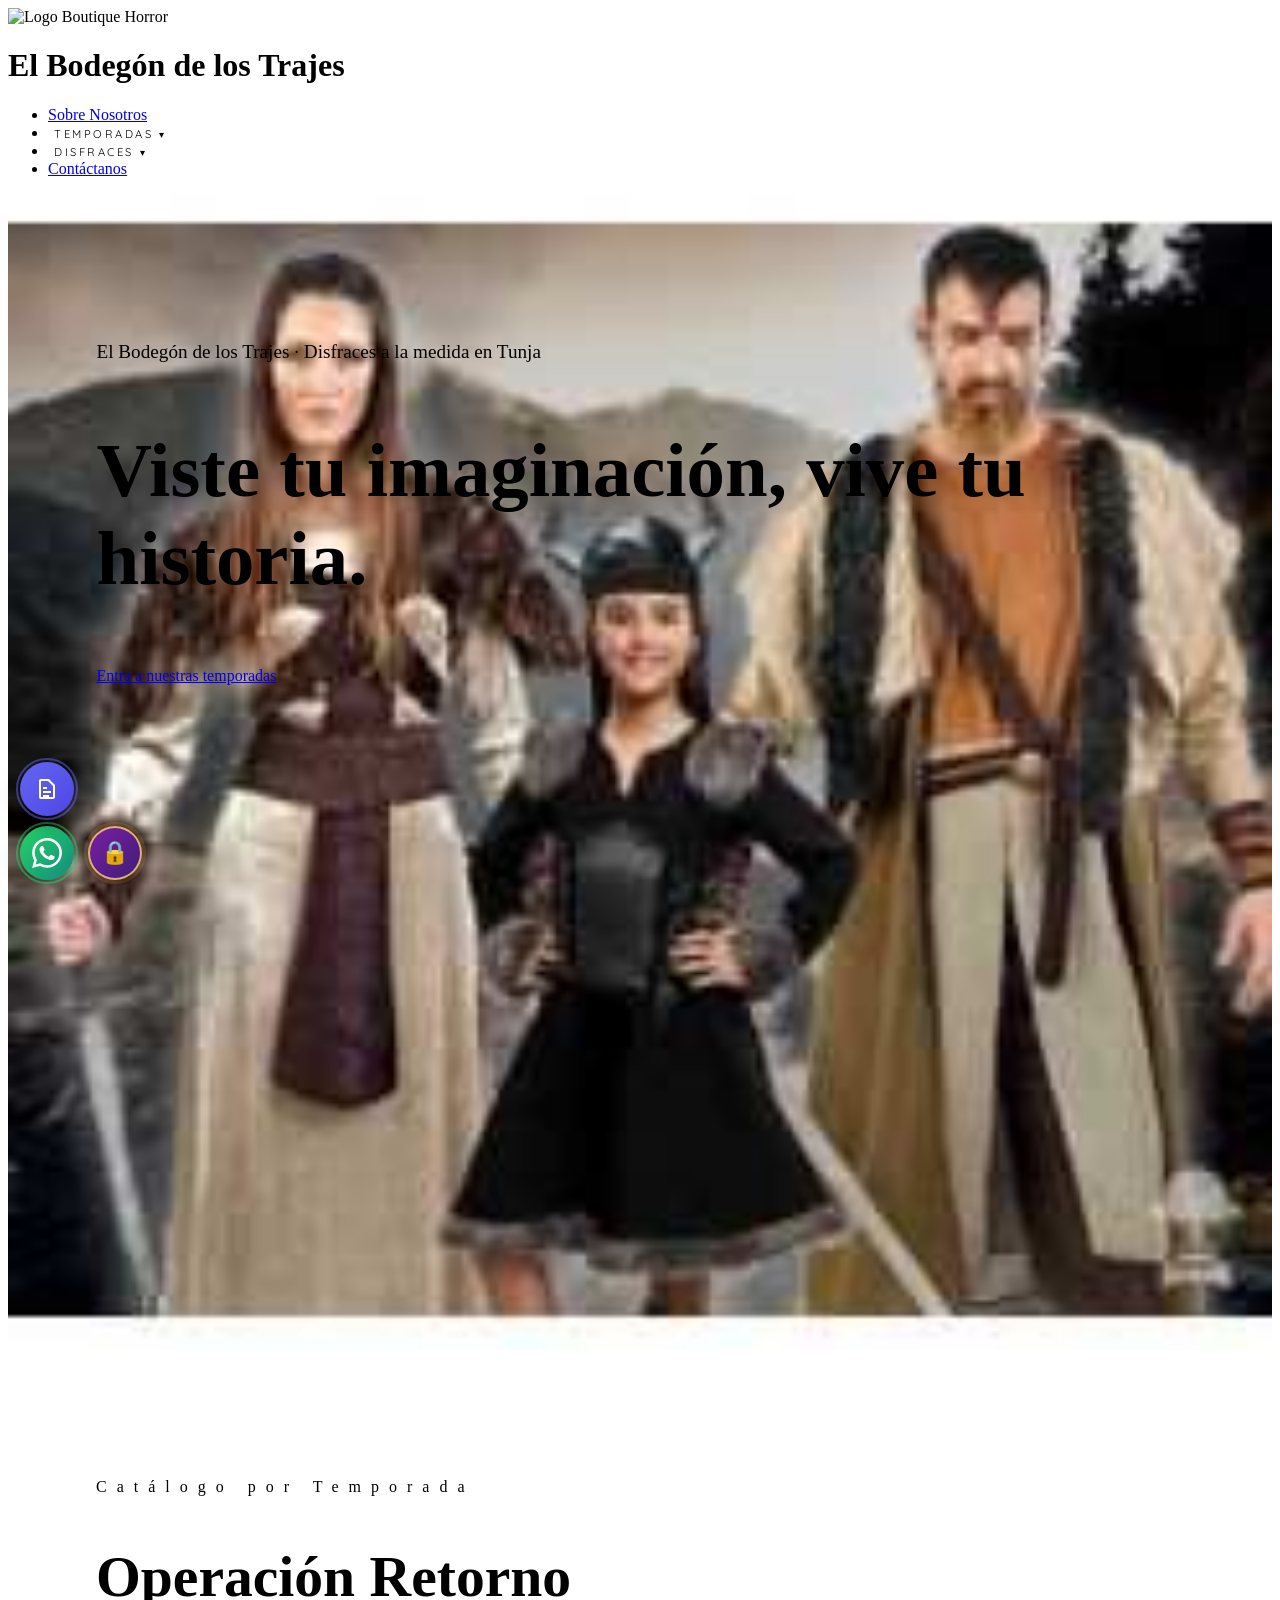
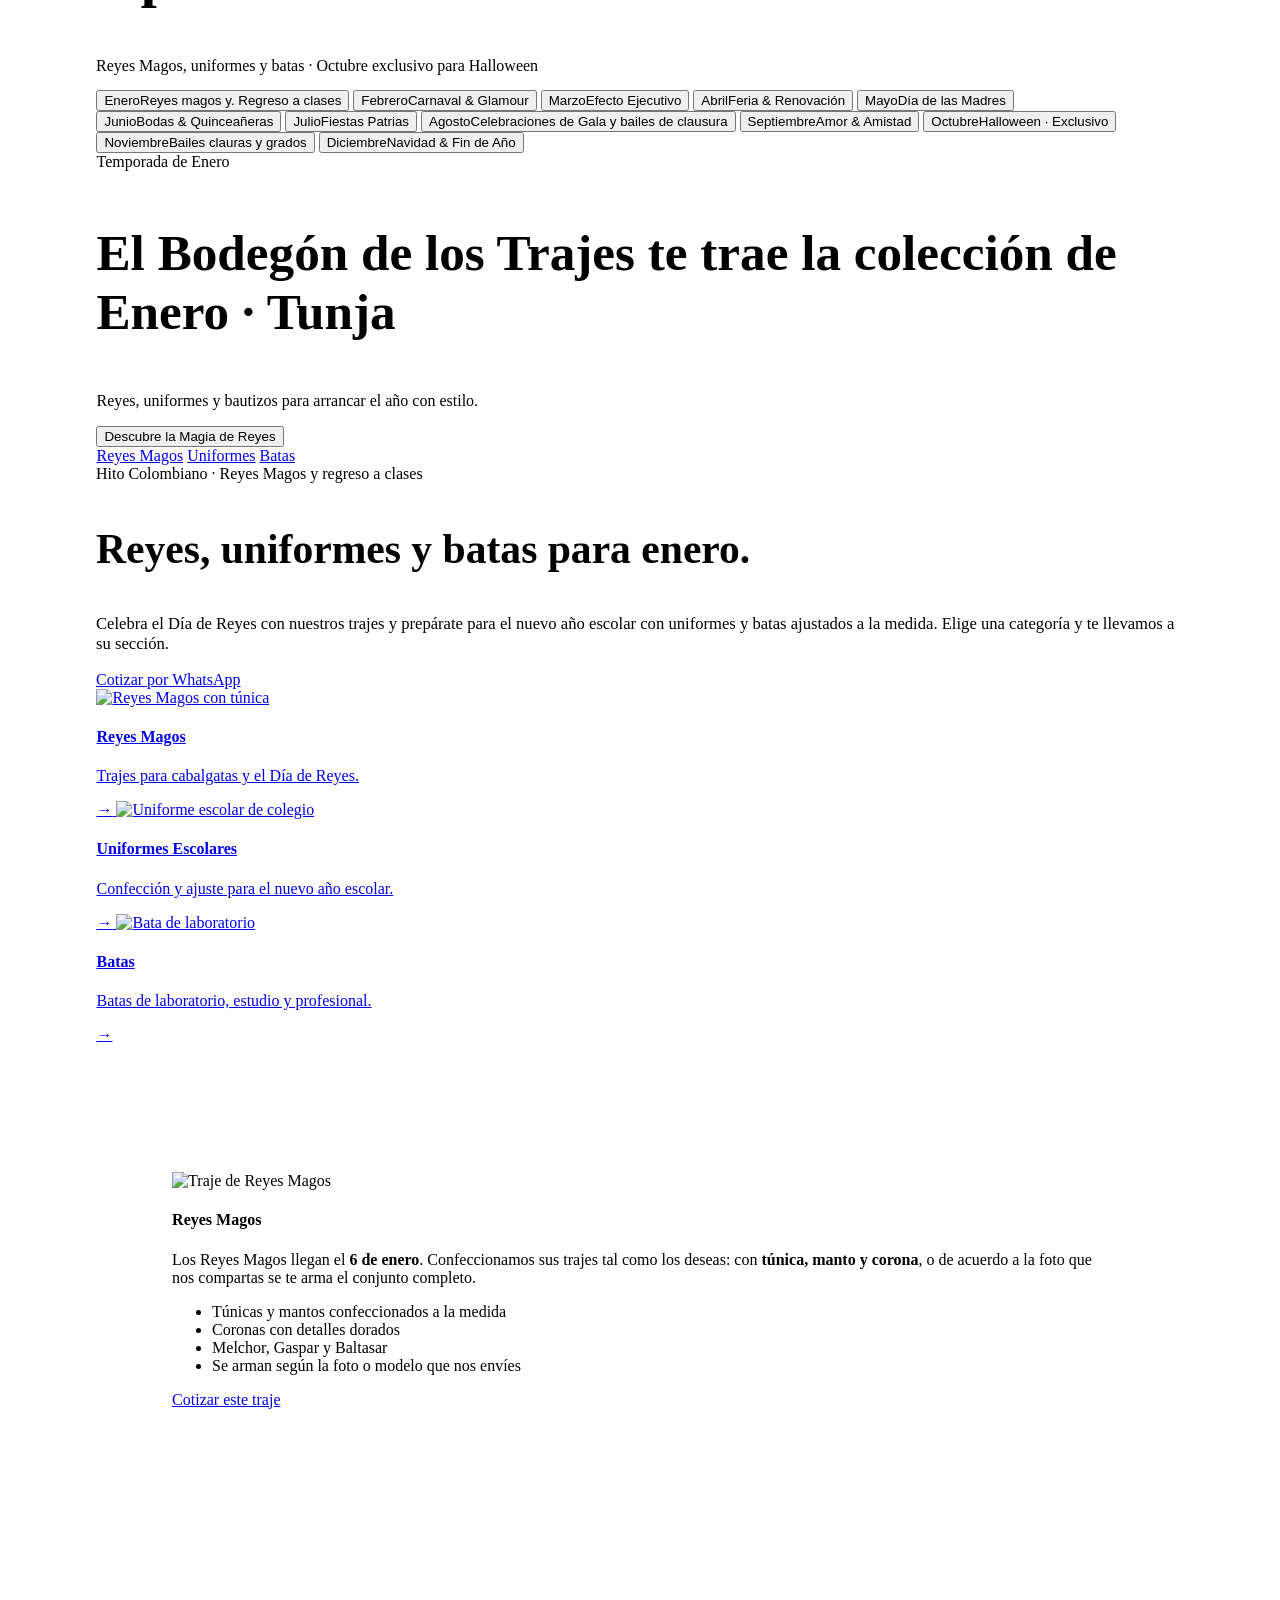
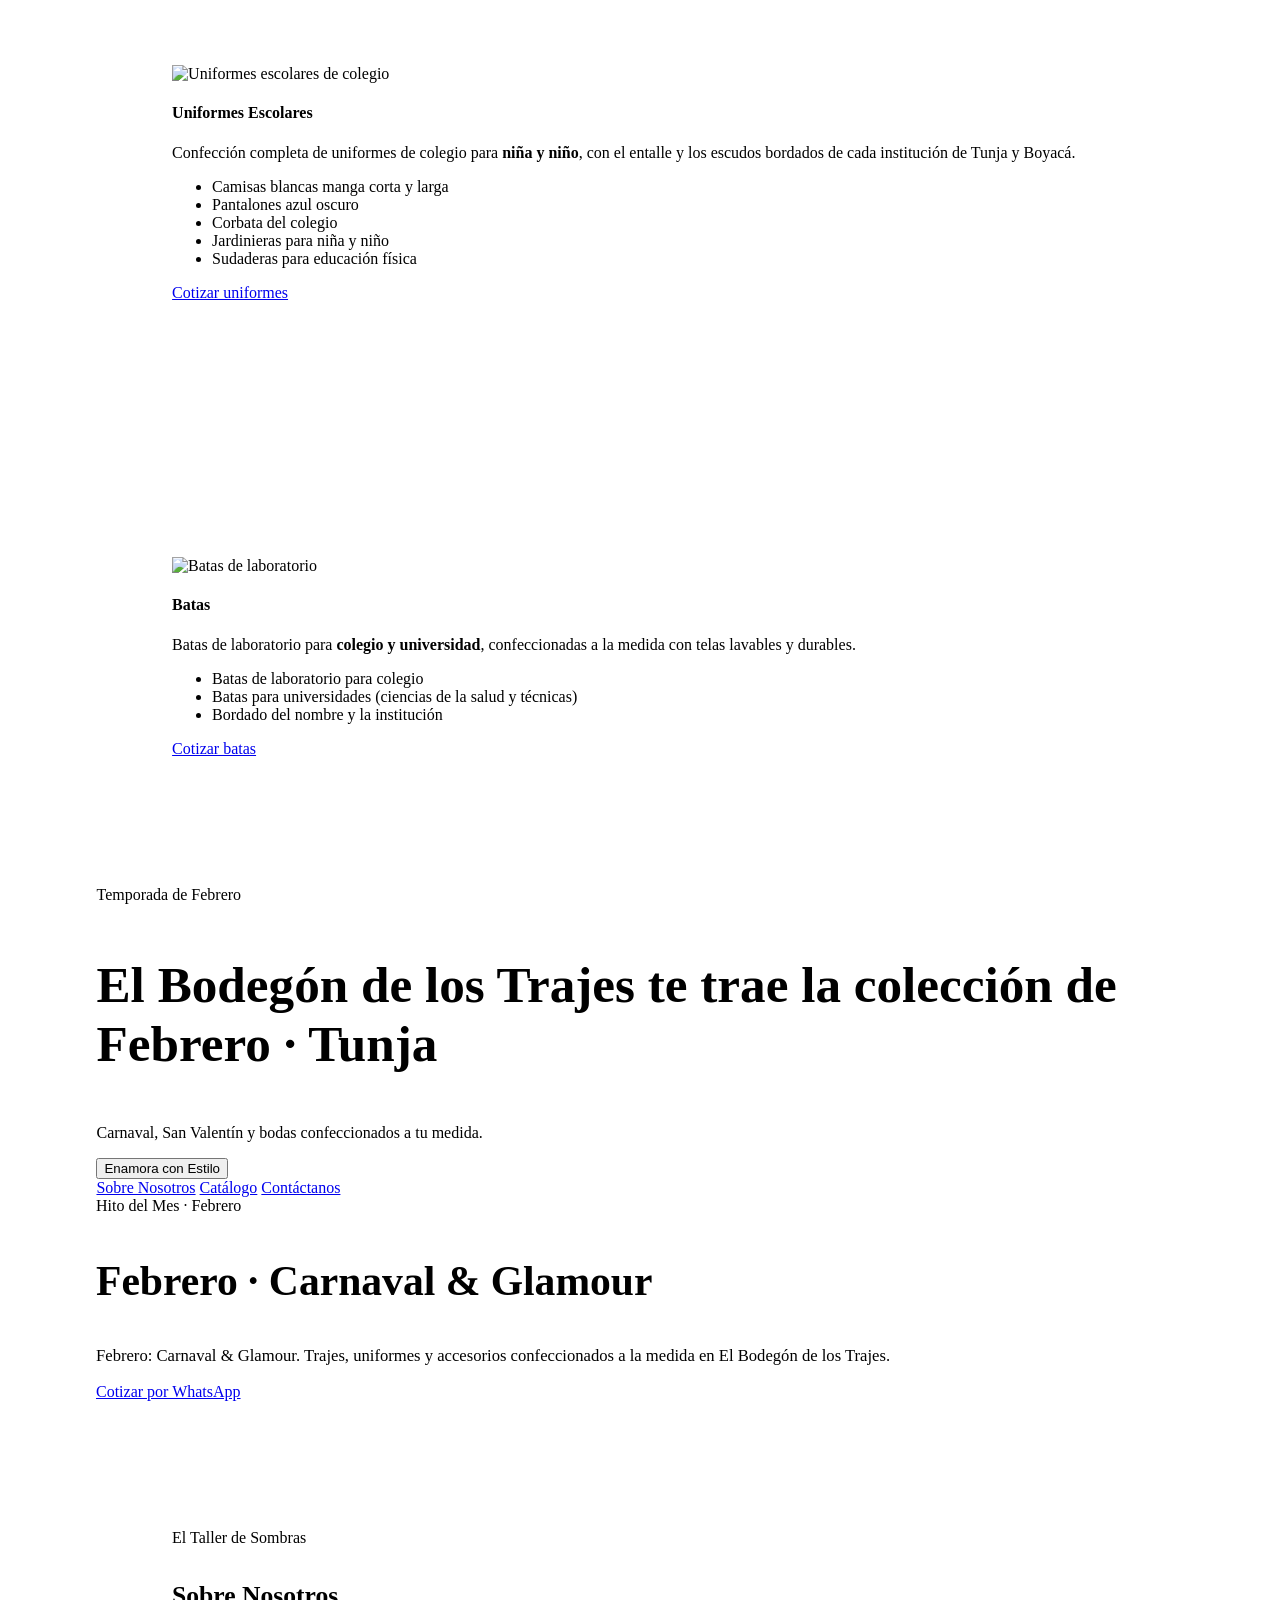
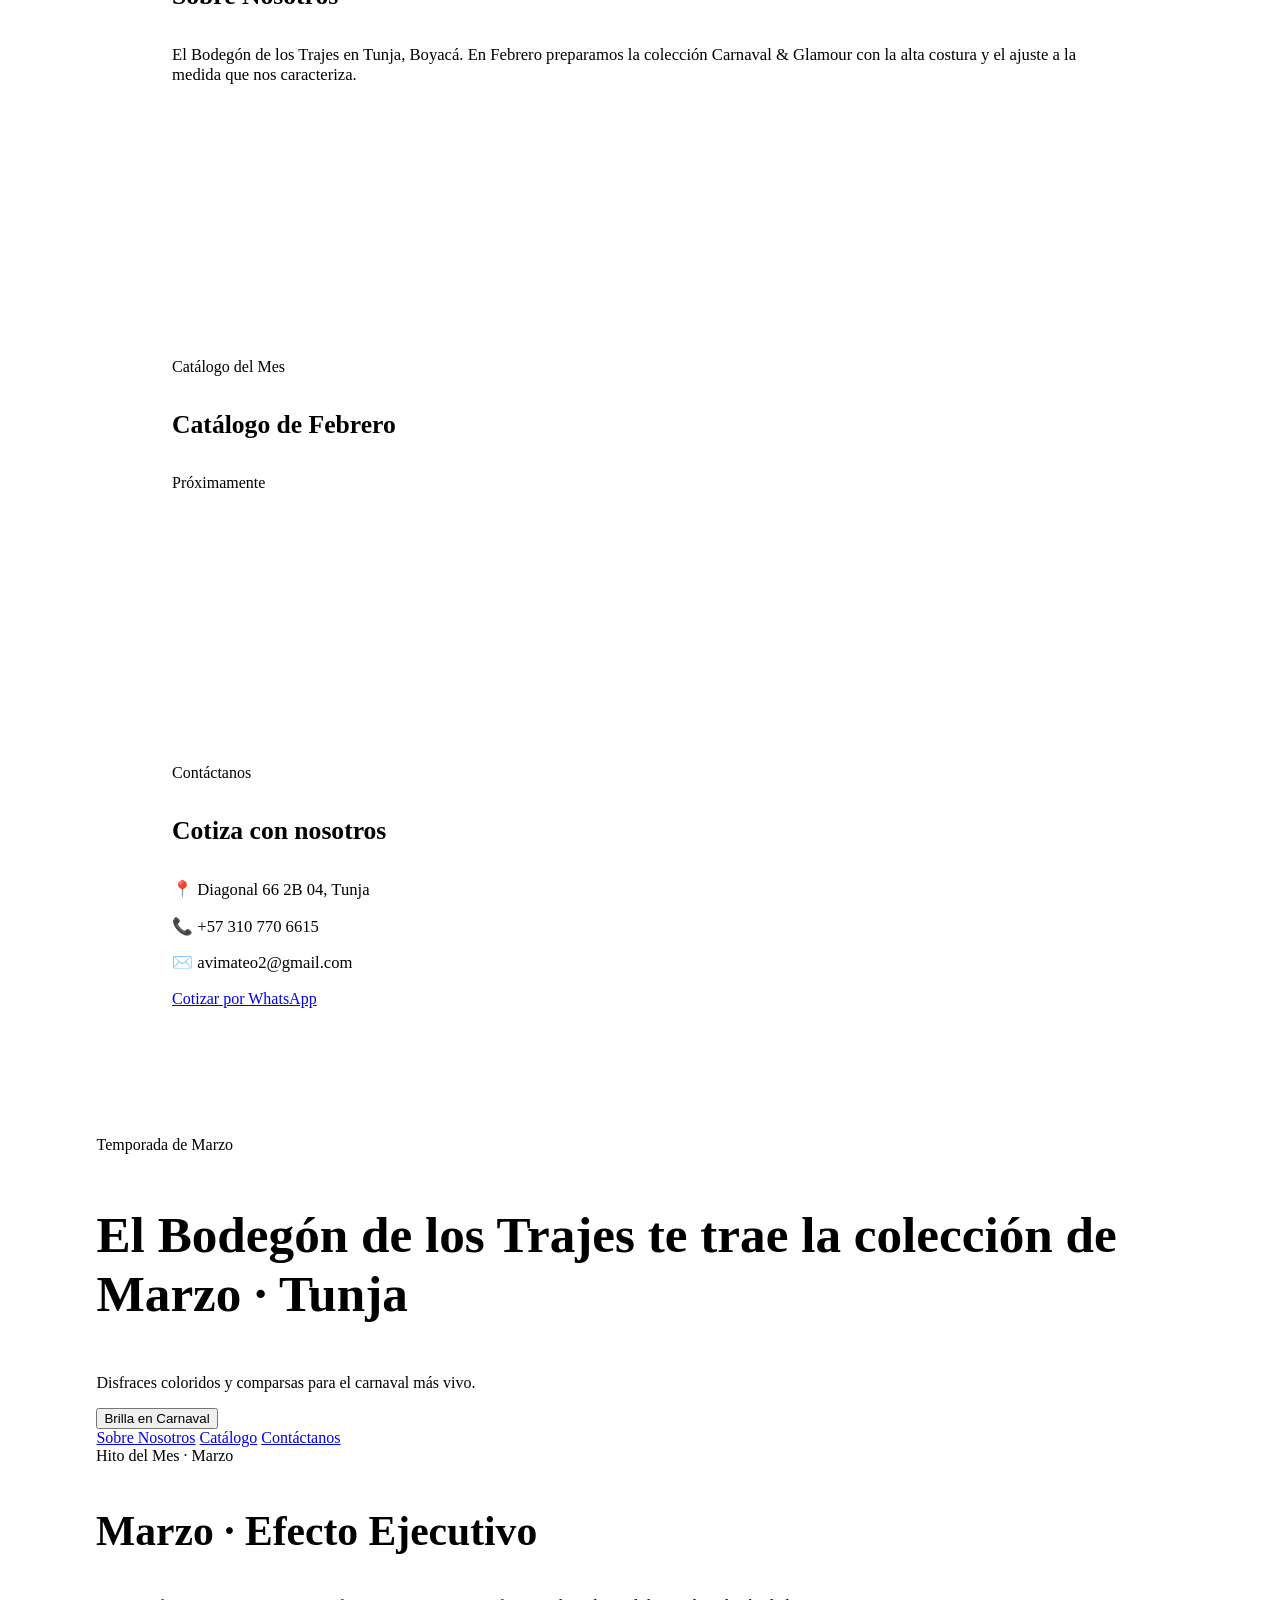
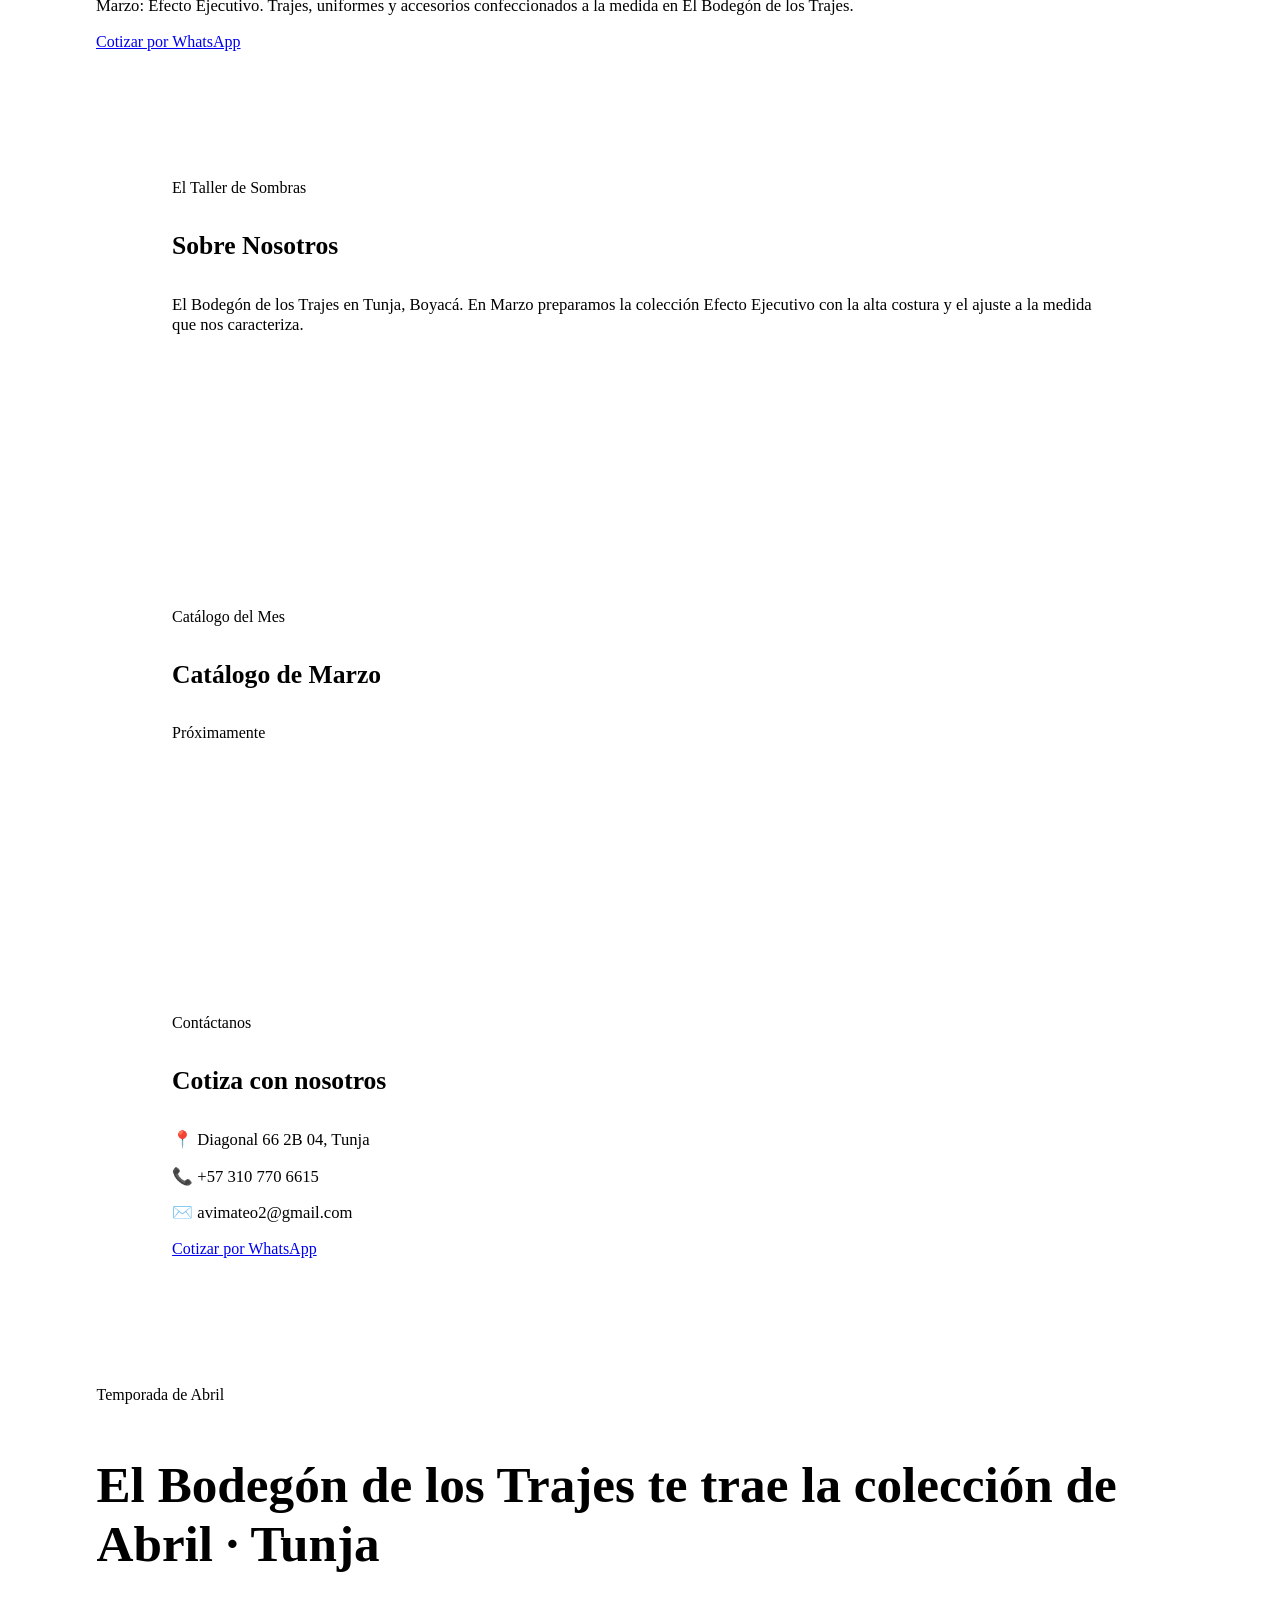
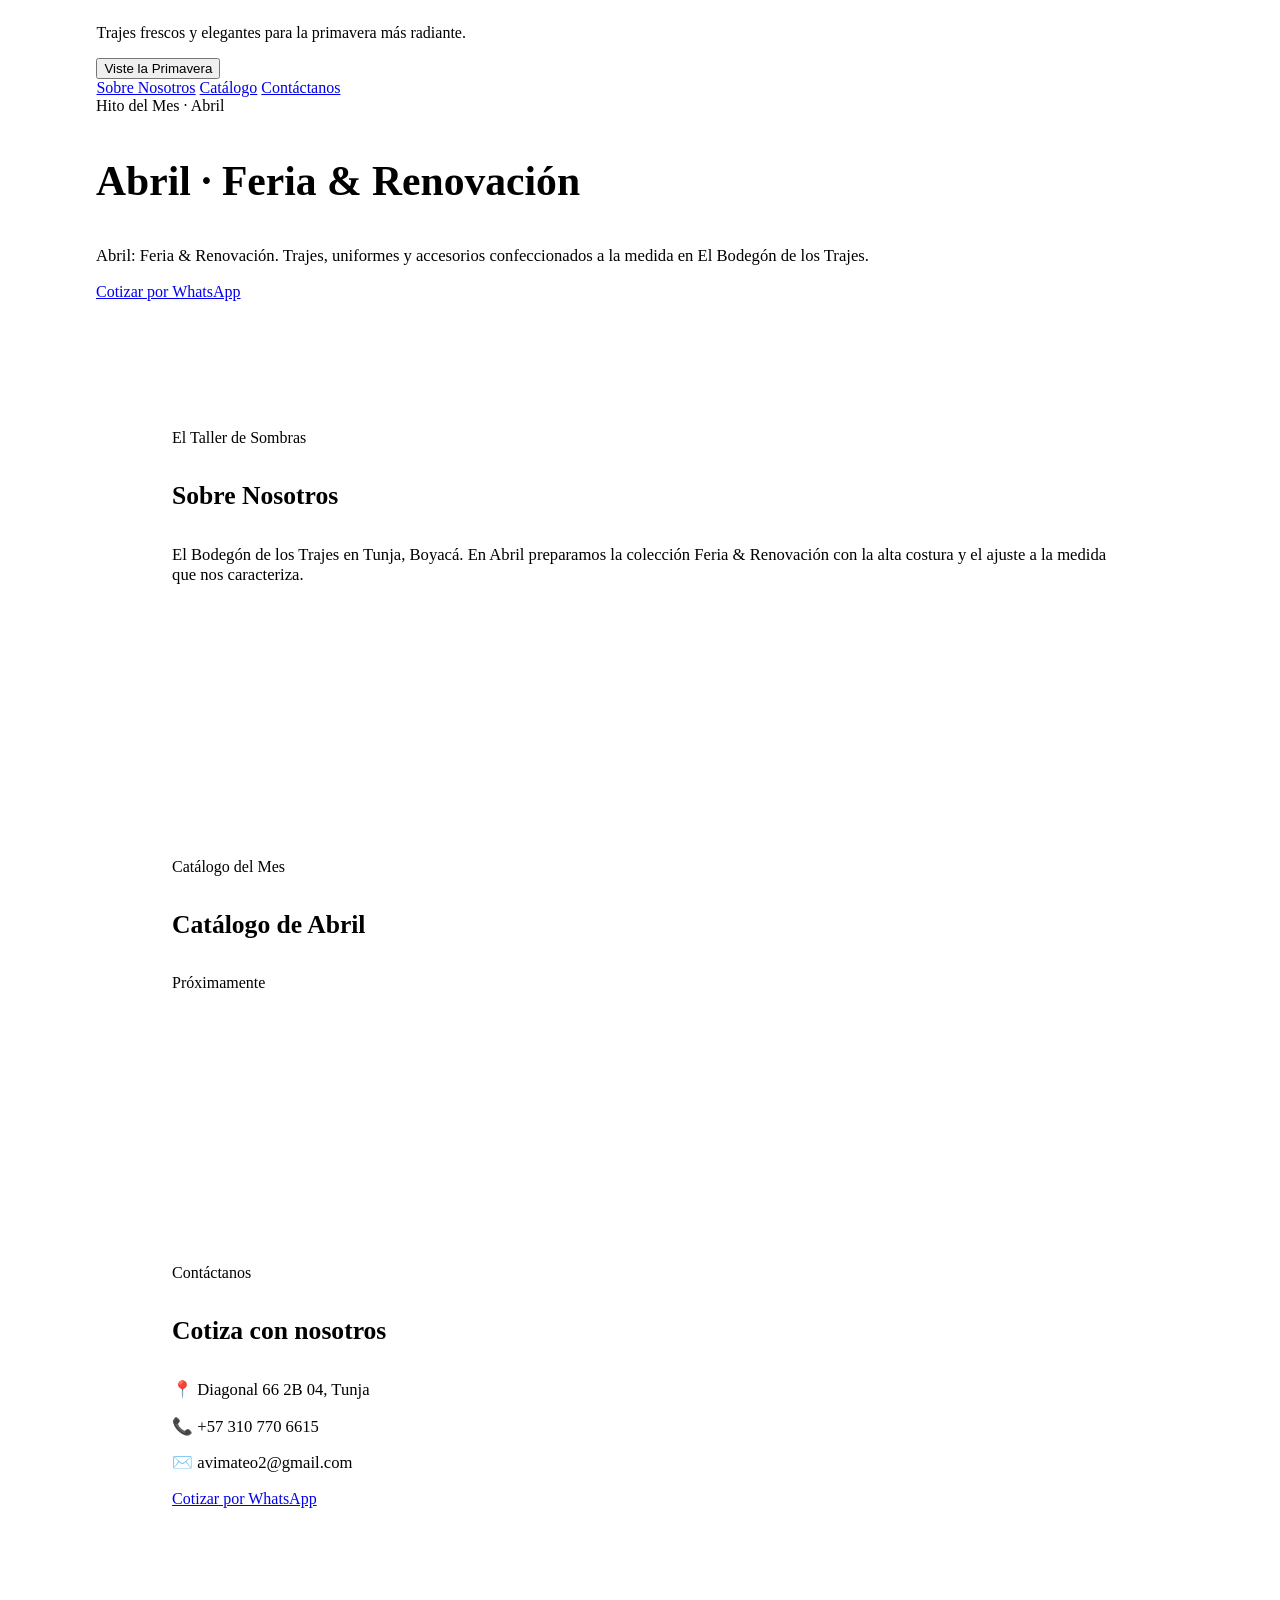
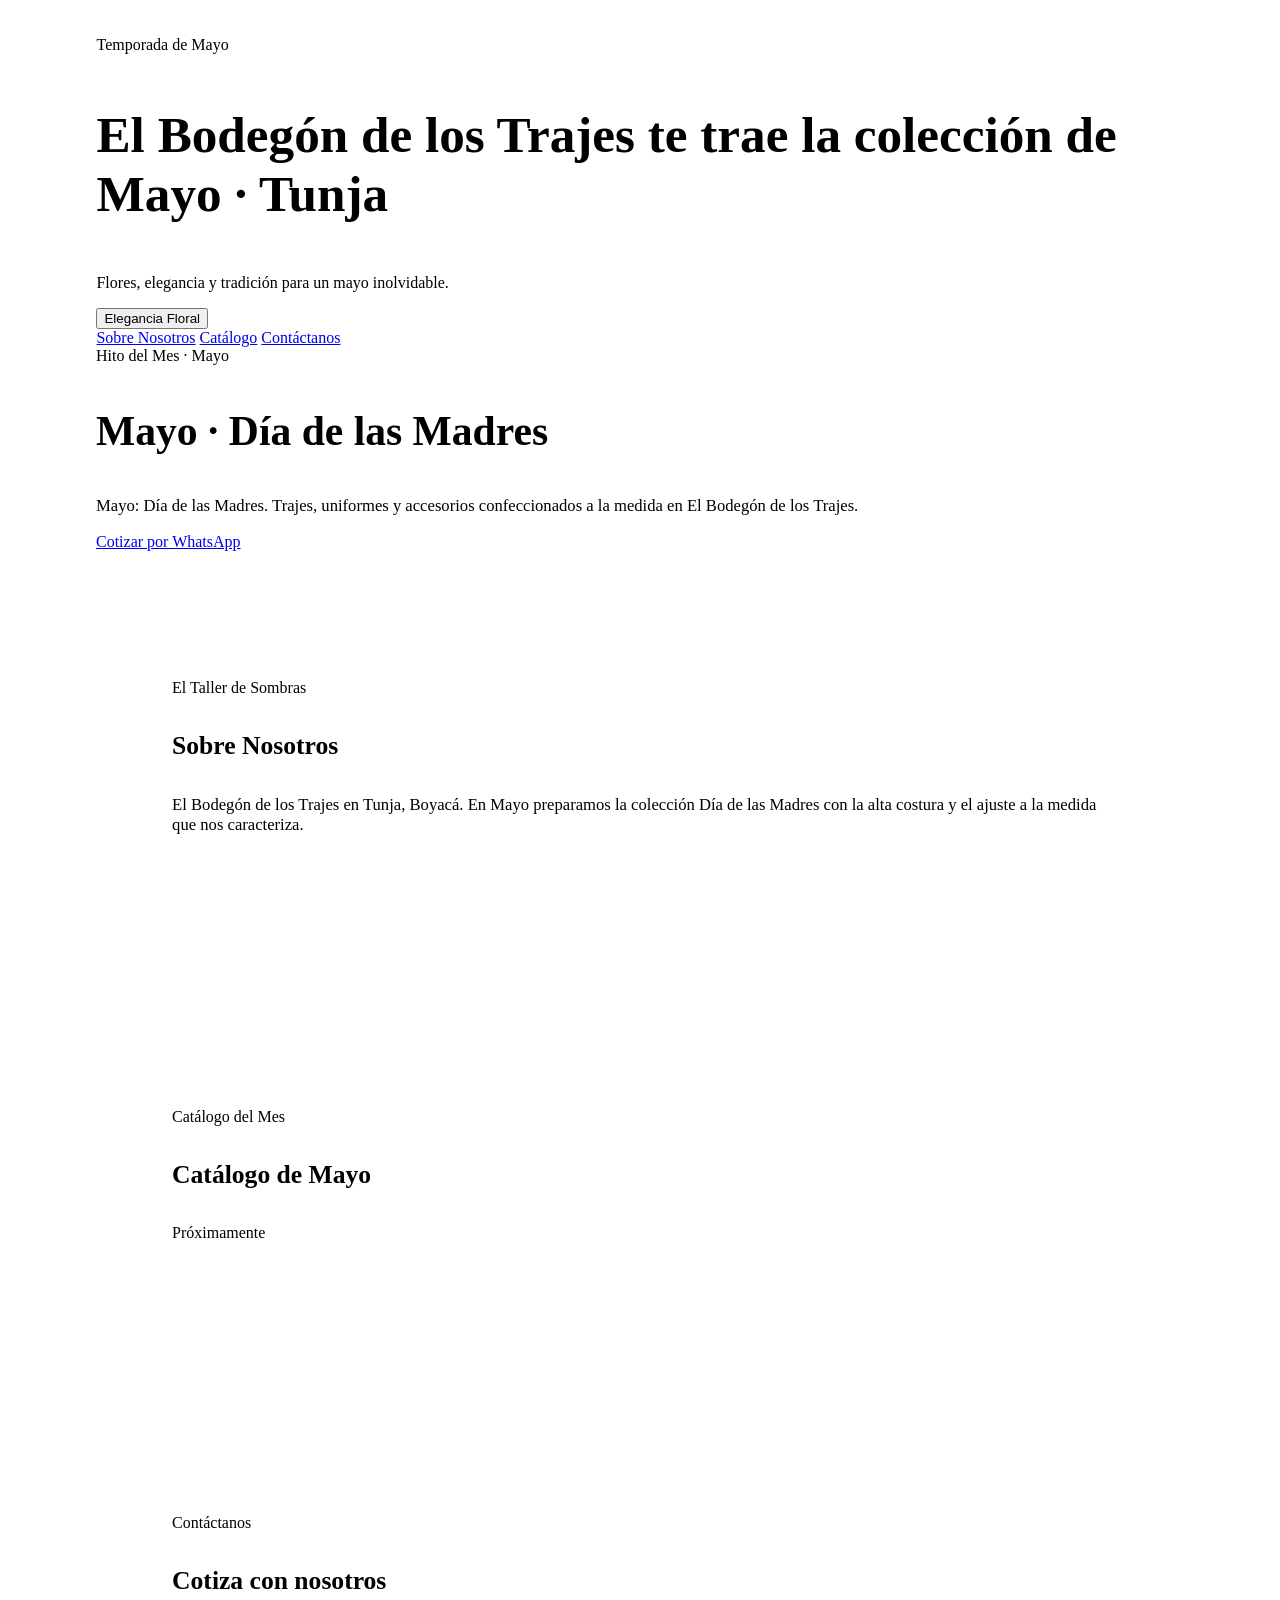
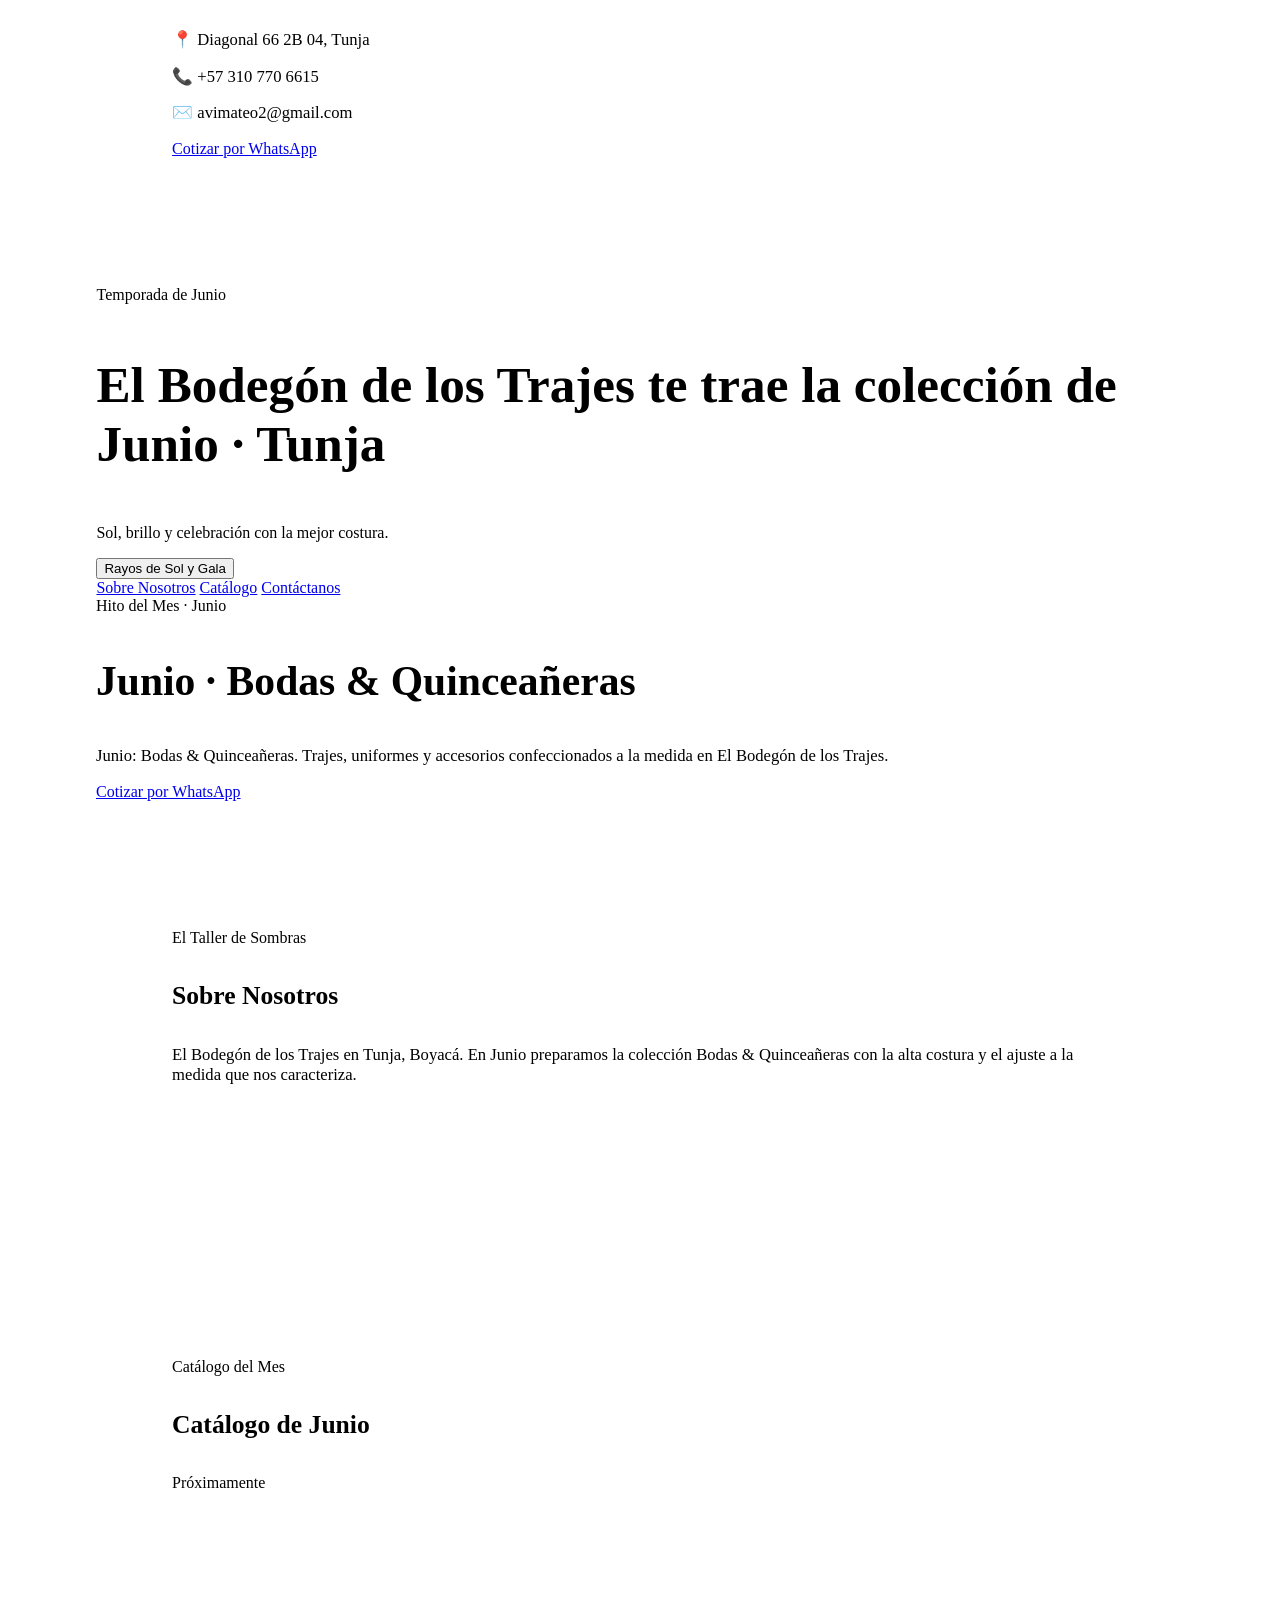
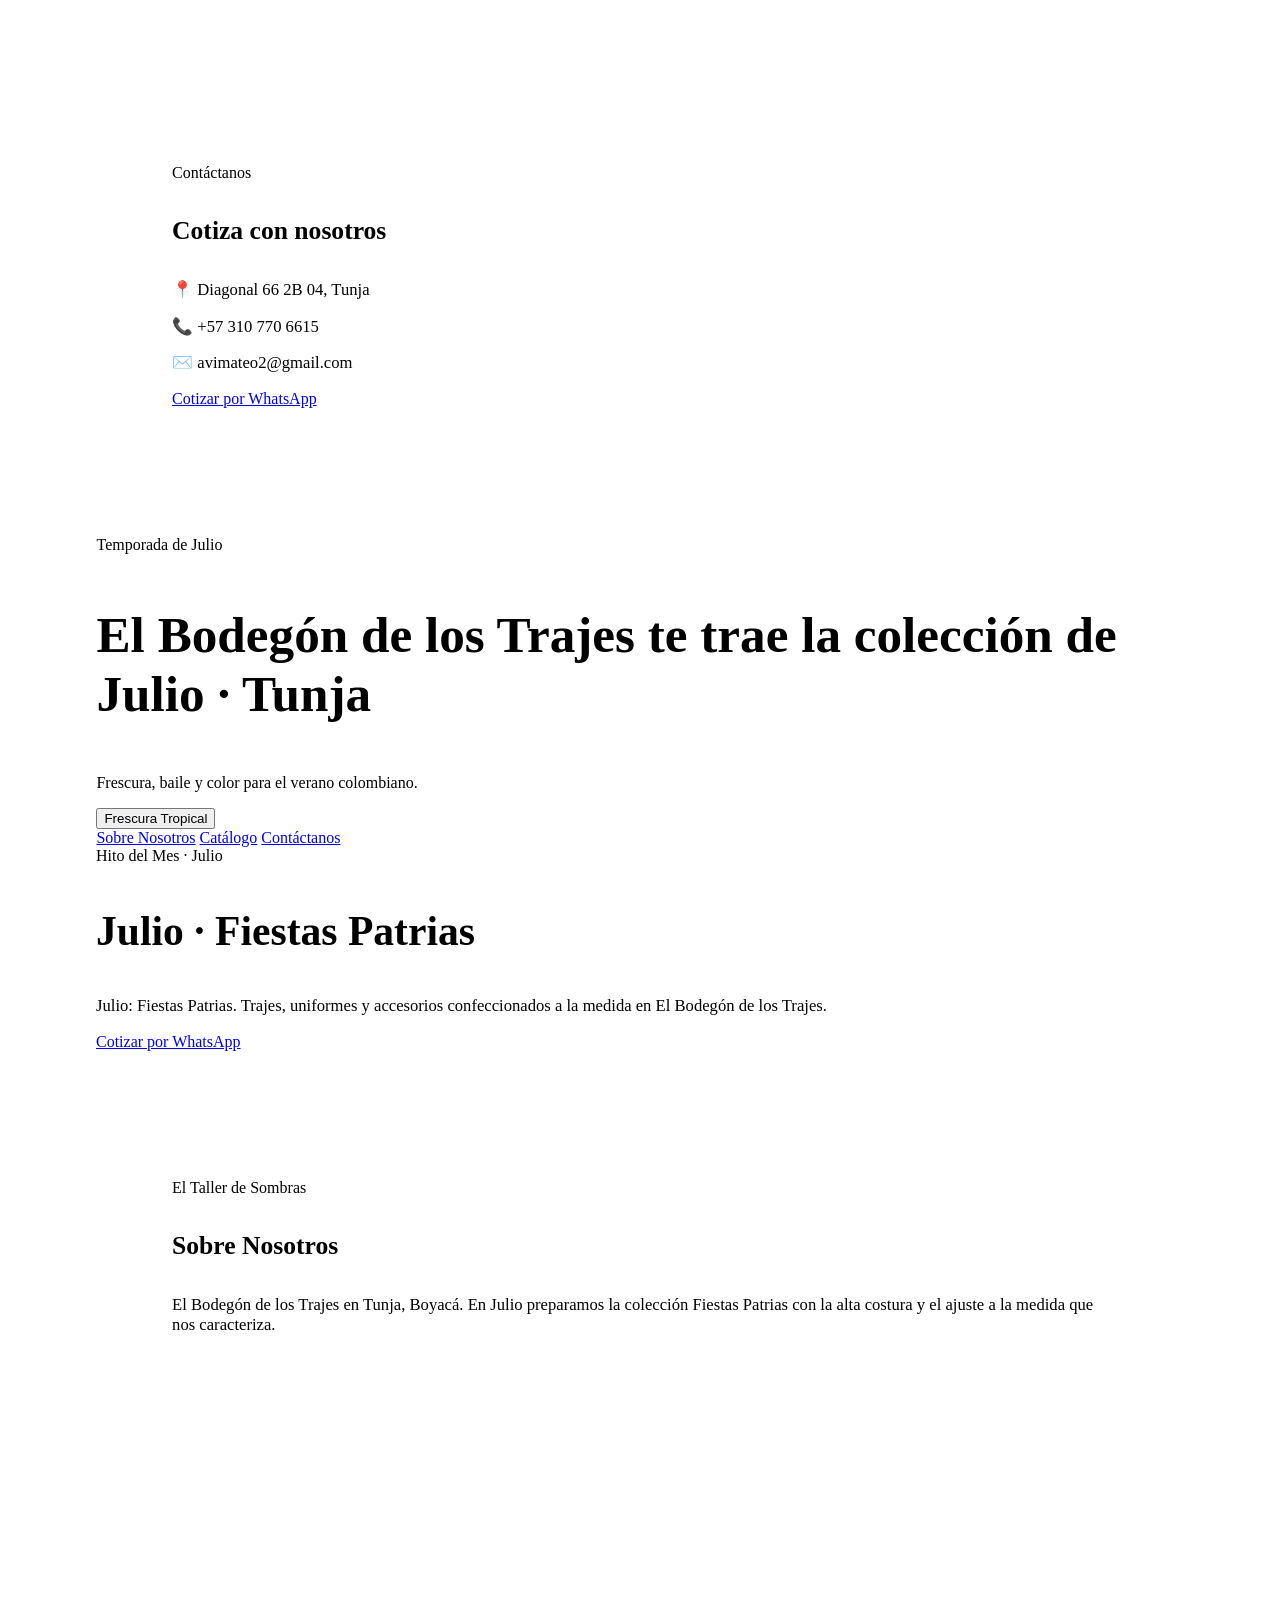
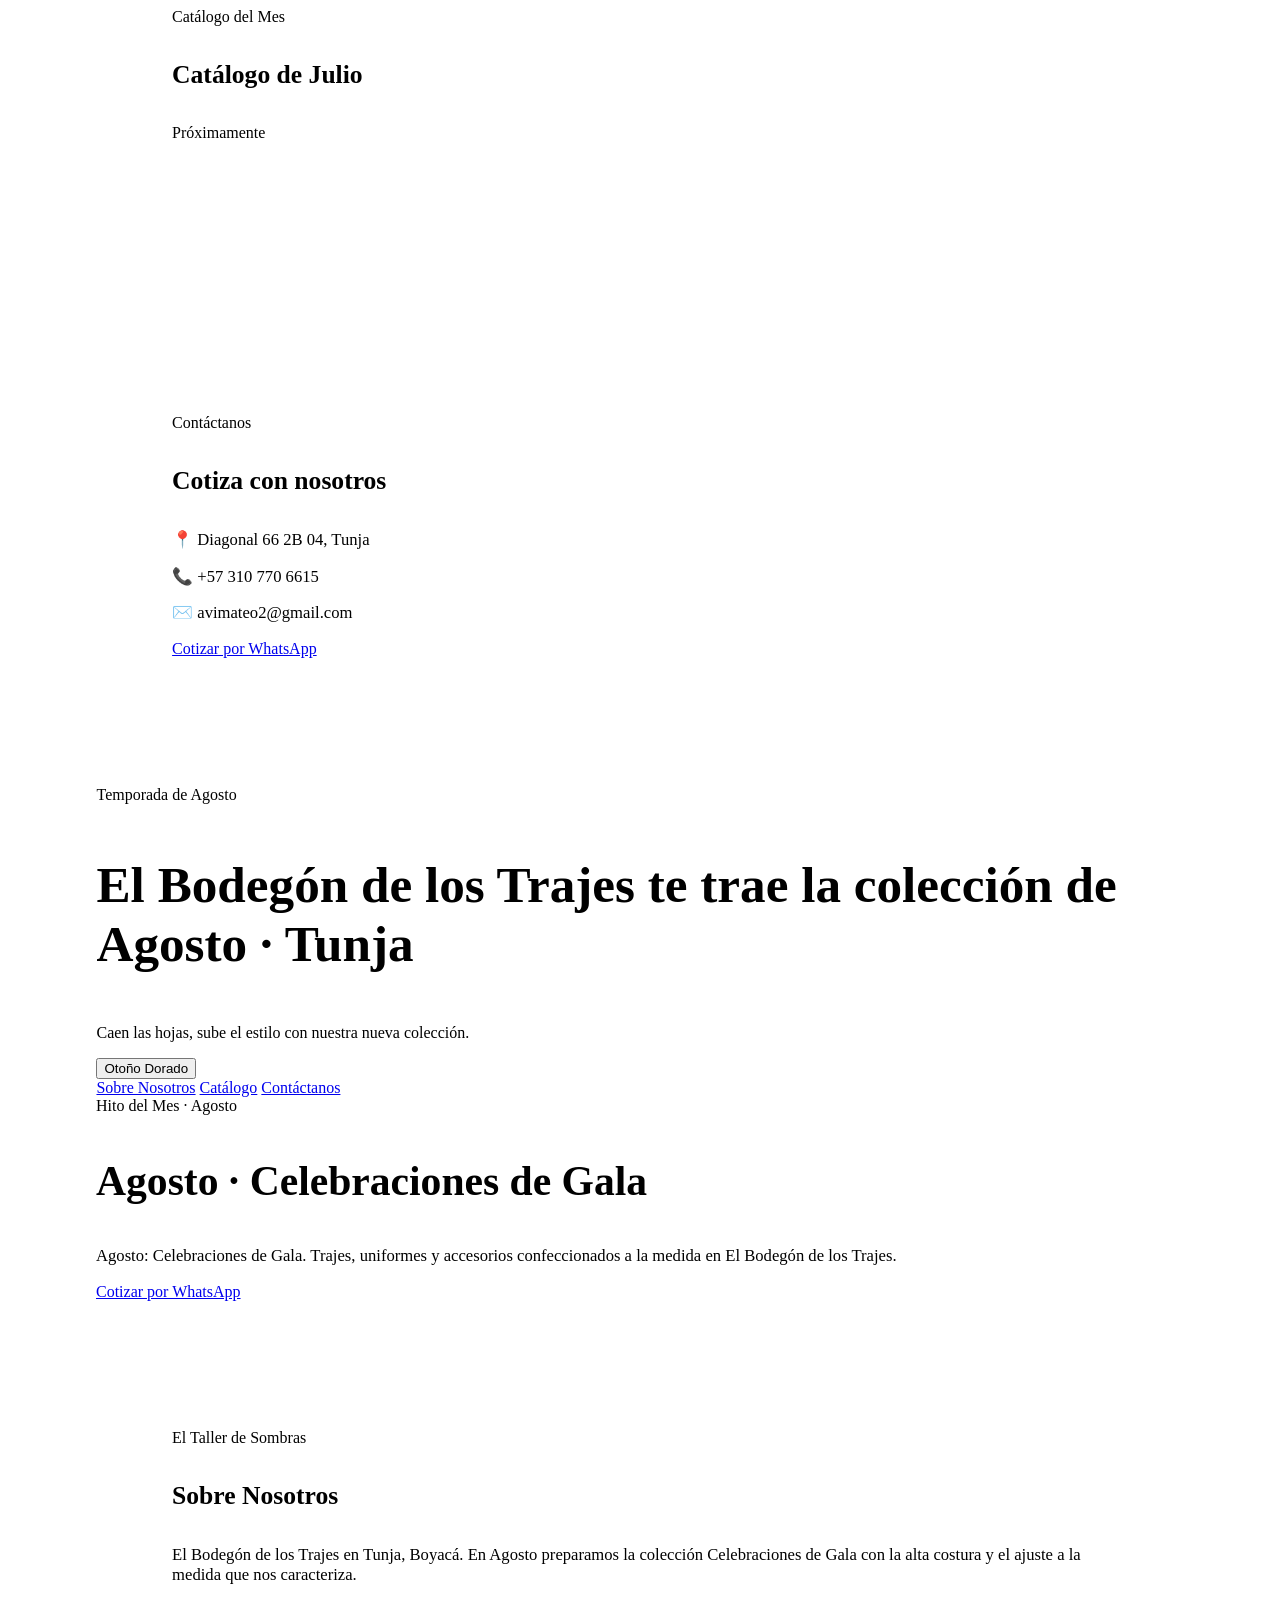
==== commit 3fb491fa: "vCard: boton visible para descargar contacto ELBODEGONDELOSTRAJES + boton flotante morado + instrucc" ====
--- a/index.html
+++ b/index.html
@@ -1111,7 +1111,14 @@
           <button type="submit" class="submit-btn">Enviar por Correo</button>
         </form>
         <p class="contact-alt">¿Prefieres WhatsApp? <a href="https://wa.me/573107706615?text=Hola%2C%20quiero%20comunicarme." target="_blank" rel="noopener">Escríbenos aquí</a></p>
-        <p class="contact-alt"><a id="download-contact" href="#" download="ELBODEGONDELOSTRAJES.vcf">+ Guardar contacto en tu celular</a></p>
+        <div class="download-contact-box">
+          <a id="download-contact" class="download-contact-btn" href="#" download="ELBODEGONDELOSTRAJES.vcf">
+            <svg viewBox="0 0 24 24" width="20" height="20" fill="currentColor" xmlns="http://www.w3.org/2000/svg"><path d="M14 2H6a2 2 0 0 0-2 2v16a2 2 0 0 0 2 2h12a2 2 0 0 0 2-2V8l-6-6zM6 20V4h7v5h5v11H6zm2-6h8v2H8v-2zm0 4h6v2H8v-2zm0-8h4v2H8V10z"/></svg>
+            Guardar contacto en tu celular
+          </a>
+          <p class="download-contact-info">Así aparecerás como <strong>ELBODEGONDELOSTRAJES</strong> en WhatsApp</p>
+          <p class="download-contact-tip">Si ya tienes este número guardado como otro nombre, bórralo primero y luego guarda este nuevo.</p>
+        </div>
       </div>
     </div>
   </section>
@@ -1156,6 +1163,9 @@
   <a class="whatsapp-float" href="https://wa.me/573107706615?text=Hola%2C%20quiero%20comunicarme." aria-label="Escríbenos por WhatsApp" title="Escríbenos por WhatsApp">
     <svg viewBox="0 0 24 24" width="30" height="30" fill="#ffffff" xmlns="http://www.w3.org/2000/svg"><path d="M17.472 14.382c-.297-.149-1.758-.867-2.03-.967-.273-.099-.471-.148-.67.15-.197.297-.767.966-.94 1.164-.173.199-.347.223-.644.075-.297-.15-1.255-.463-2.39-1.475-.883-.788-1.48-1.761-1.653-2.059-.173-.297-.018-.458.13-.606.134-.133.297-.347.446-.52.149-.174.198-.298.298-.497.099-.198.05-.371-.025-.52-.075-.149-.669-1.612-.916-2.207-.242-.579-.487-.5-.669-.51-.173-.008-.371-.01-.57-.01-.198 0-.52.074-.792.372-.272.297-1.04 1.016-1.04 2.479 0 1.462 1.065 2.875 1.213 3.074.149.198 2.096 3.2 5.077 4.487.709.306 1.262.489 1.694.625.712.227 1.36.195 1.871.118.571-.085 1.758-.719 2.006-1.413.248-.694.248-1.289.173-1.413-.074-.124-.272-.198-.57-.347m-5.421 7.403h-.004a9.87 9.87 0 01-5.031-1.378l-.361-.214-3.741.982.998-3.648-.235-.374a9.86 9.86 0 01-1.51-5.26c.001-5.45 4.436-9.884 9.888-9.884 2.64 0 5.122 1.03 6.988 2.898a9.825 9.825 0 012.893 6.994c-.003 5.45-4.437 9.884-9.885 9.884m8.413-18.297A11.815 11.815 0 0012.05 0C5.495 0 .16 5.335.157 11.892c0 2.096.547 4.142 1.588 5.945L.057 24l6.305-1.654a11.882 11.882 0 005.683 1.448h.005c6.554 0 11.89-5.335 11.893-11.893a11.821 11.821 0 00-3.48-8.413Z"/></svg>
   </a>
+  <a id="float-download-contact" class="contact-float" href="#" download="ELBODEGONDELOSTRAJES.vcf" aria-label="Guardar contacto" title="Guardar contacto ELBODEGONDELOSTRAJES">
+    <svg viewBox="0 0 24 24" width="24" height="24" fill="#ffffff" xmlns="http://www.w3.org/2000/svg"><path d="M14 2H6a2 2 0 0 0-2 2v16a2 2 0 0 0 2 2h12a2 2 0 0 0 2-2V8l-6-6zm-1 2l5 5h-5V4zM6 20V4h7v5h5v11H6zm2-6h8v2H8v-2zm0 4h6v2H8v-2zm0-8h4v2H8V10z"/></svg>
+  </a>
 </body>
 
 </html>
--- a/css/admin.css
+++ b/css/admin.css
@@ -252,6 +252,65 @@
   position: absolute; inset: -4px; border-radius: 50%;
   border: 2px solid rgba(37, 211, 102, 0.5);
   animation: whatsapp-pulse 2s infinite;
+}
+
+/* ===== Botón flotante de guardar contacto ===== */
+.contact-float {
+  position: fixed; left: 1.25rem; bottom: 5.25rem; z-index: 960;
+  width: 3.4rem; height: 3.4rem;
+  display: flex; align-items: center; justify-content: center;
+  background: linear-gradient(135deg, #6366f1, #4f46e5);
+  border-radius: 50%; box-shadow: 0 6px 20px rgba(0,0,0,.35);
+  transition: transform .15s ease, box-shadow .15s ease;
+  text-decoration: none;
+}
+.contact-float:hover {
+  transform: scale(1.1);
+  box-shadow: 0 10px 26px rgba(0,0,0,.45);
+}
+.contact-float::before {
+  content: '';
+  position: absolute; inset: -4px; border-radius: 50%;
+  border: 2px solid rgba(99, 102, 241, 0.5);
+  animation: whatsapp-pulse 2s infinite;
+}
+
+/* ===== Caja de descarga de contacto ===== */
+.download-contact-box {
+  text-align: center;
+  margin-top: 1.2rem;
+}
+.download-contact-btn {
+  display: inline-flex;
+  align-items: center;
+  gap: .6rem;
+  padding: .85rem 1.8rem;
+  background: linear-gradient(135deg, #6366f1, #4f46e5);
+  color: #fff;
+  border-radius: 50px;
+  text-decoration: none;
+  font-weight: 600;
+  font-size: .95rem;
+  letter-spacing: .5px;
+  box-shadow: 0 4px 16px rgba(99, 102, 241, .35);
+  transition: transform .2s, box-shadow .2s;
+}
+.download-contact-btn:hover {
+  transform: translateY(-3px);
+  box-shadow: 0 8px 24px rgba(99, 102, 241, .45);
+}
+.download-contact-info {
+  color: var(--text-light, #94A3B8);
+  font-size: .85rem;
+  margin-top: .6rem;
+  letter-spacing: .5px;
+}
+.download-contact-tip {
+  color: var(--text-light, #94A3B8);
+  font-size: .75rem;
+  margin-top: .3rem;
+  opacity: .7;
+  font-style: italic;
 }
 
 .admin-save-fab {
--- a/css/responsive.css
+++ b/css/responsive.css
@@ -0,0 +1,603 @@
+/* ============ MENÚ INTERACTIVO ============ */
+.menu-toggle {
+  display: none;
+  flex-direction: column;
+  justify-content: center;
+  gap: 6px;
+  background: transparent;
+  border: 1px solid var(--glass-border);
+  padding: 10px 12px;
+  border-radius: 8px;
+  cursor: pointer;
+  z-index: 1001;
+}
+
+.menu-toggle span {
+  display: block;
+  width: 24px;
+  height: 2px;
+  background: var(--halloween-primary);
+  transition: var(--transition-premium);
+}
+
+.menu-toggle.is-active span:nth-child(1) {
+  transform: translateY(8px) rotate(45deg);
+}
+
+.menu-toggle.is-active span:nth-child(2) {
+  opacity: 0;
+}
+
+.menu-toggle.is-active span:nth-child(3) {
+  transform: translateY(-8px) rotate(-45deg);
+}
+
+.nav-menu li {
+  position: relative;
+}
+
+.has-dropdown > .dropdown-toggle {
+  background: transparent;
+  border: none;
+  font-family: 'Quicksand', sans-serif;
+  color: var(--ashen-grey);
+  font-size: 0.7rem;
+  text-transform: uppercase;
+  letter-spacing: 2.5px;
+  cursor: pointer;
+  position: relative;
+  display: inline-flex;
+  align-items: center;
+  gap: 6px;
+  transition: var(--transition-haunted);
+}
+
+.has-dropdown > .dropdown-toggle:hover,
+.has-dropdown.is-open > .dropdown-toggle {
+  color: var(--halloween-primary);
+  text-shadow: 0 0 15px var(--halloween-primary);
+}
+
+.caret {
+  font-size: 0.6rem;
+  transition: transform 0.3s ease;
+}
+
+.has-dropdown.is-open .caret {
+  transform: rotate(180deg);
+}
+
+.dropdown {
+  position: absolute;
+  top: 100%;
+  left: 50%;
+  transform: translateX(-50%) translateY(12px);
+  min-width: 190px;
+  padding: 0.8rem;
+  margin: 0;
+  background: rgba(10, 10, 10, 0.95);
+  backdrop-filter: blur(15px);
+  border: 1px solid var(--border-glow);
+  border-radius: 12px;
+  list-style: none;
+  opacity: 0;
+  visibility: hidden;
+  pointer-events: none;
+  transition: var(--transition-premium);
+  z-index: 100;
+  box-shadow: 0 25px 50px rgba(0, 0, 0, 0.8);
+}
+
+.has-dropdown:hover .dropdown,
+.has-dropdown.is-open .dropdown {
+  opacity: 1;
+  visibility: visible;
+  pointer-events: auto;
+  transform: translateX(-50%) translateY(6px);
+}
+
+.dropdown.dropdown-grid {
+  display: grid;
+  grid-template-columns: repeat(2, 1fr);
+  gap: 0.2rem 0.8rem;
+  min-width: 300px;
+}
+
+.dropdown li {
+  margin: 0;
+}
+
+.dropdown a {
+  display: block;
+  padding: 0.7rem 1.2rem;
+  border-radius: 8px;
+  font-size: 0.68rem;
+  letter-spacing: 2px;
+  white-space: nowrap;
+  transition: var(--transition-premium);
+}
+
+.dropdown a:hover {
+  background: var(--glass-bg);
+  color: var(--halloween-primary);
+  transform: none;
+}
+
+.dropdown a::after {
+  display: none;
+}
+
+.nav-menu a.is-active {
+  color: var(--halloween-primary);
+  text-shadow: 0 0 15px var(--halloween-primary);
+}
+
+.nav-menu a.is-active::after {
+  width: 100%;
+}
+
+@media (max-width: 900px) {
+  .menu-toggle {
+    display: flex;
+  }
+
+  nav ul.nav-menu {
+    position: fixed;
+    top: 0;
+    right: -110%;
+    height: 100vh;
+    width: min(320px, 85vw);
+    flex-direction: column;
+    align-items: stretch;
+    justify-content: flex-start;
+    gap: 0;
+    margin: 0;
+    padding: 6rem 2rem 2rem;
+    background: rgba(5, 5, 5, 0.97);
+    backdrop-filter: blur(20px);
+    border-left: 1px solid var(--border-glow);
+    transition: right 0.5s cubic-bezier(0.2, 0, 0.2, 1);
+    z-index: 1000;
+  }
+
+  nav ul.nav-menu.is-open {
+    right: 0;
+  }
+
+  .nav-menu li {
+    width: 100%;
+  }
+
+  .nav-menu li + li {
+    border-top: 1px solid rgba(255, 255, 255, 0.05);
+  }
+
+  .nav-menu > li > a,
+  .has-dropdown > .dropdown-toggle {
+    display: flex;
+    width: 100%;
+    padding: 1.4rem 0.5rem;
+    font-size: 0.85rem;
+    justify-content: space-between;
+    align-items: center;
+  }
+
+  .dropdown {
+    position: static;
+    transform: none;
+    opacity: 1;
+    visibility: hidden;
+    max-height: 0;
+    overflow: hidden;
+    padding: 0;
+    border: none;
+    box-shadow: none;
+    background: transparent;
+    transition: max-height 0.4s ease, padding 0.4s ease, visibility 0.4s ease;
+  }
+
+  .has-dropdown:hover .dropdown,
+  .has-dropdown.is-open .dropdown {
+    transform: none;
+    max-height: 320px;
+    padding: 0.6rem 0 0.6rem 1rem;
+    visibility: visible;
+  }
+
+  .dropdown a {
+    padding: 0.9rem 0.8rem;
+    font-size: 0.78rem;
+    white-space: normal;
+  }
+  .dropdown.dropdown-grid {
+    grid-template-columns: 1fr;
+    min-width: 0;
+    width: 100%;
+    gap: 0;
+  }
+}
+
+/* ================= AJUSTES RESPONSIVE (PC / TABLET / CELULAR) ================= */
+
+/* --- Textos fluidos (se adaptan al ancho sin cortes) --- */
+.hero-box h2 { font-size: clamp(2rem, 6vw, 5.5rem); }
+.hero-box p { font-size: clamp(0.8rem, 1.6vw, 1.2rem); }
+.section-head h2,
+#temporadas[data-season] .section-head h2 {
+  font-size: clamp(1.9rem, 4.5vw, 3.8rem);
+}
+.section-head span { letter-spacing: clamp(3px, 1.2vw, 10px); }
+.season-title { font-size: clamp(1.5rem, 3.4vw, 2.6rem); }
+.season-subtitle { font-size: clamp(0.95rem, 1.3vw, 1.05rem); }
+.season-catalog h4 { font-size: clamp(1.2rem, 2.2vw, 1.6rem); }
+.halloween-landing-title { font-size: clamp(1.4rem, 4vw, 3.2rem); }
+
+/* --- Hero dvh con fallback --- */
+.hero-horror { height: 100vh; height: 100dvh; }
+@supports (height: 100dvh) {
+  .hero-horror { height: 100dvh; }
+}
+
+/* --- Ajustes generales de caja --- */
+section {
+  padding: 8rem 7%;
+  overflow-x: clip;
+}
+
+/* ===== TABLET (<= 1024px) ===== */
+@media (max-width: 1024px) {
+  header { padding: 1rem 4%; }
+  section { padding: 5rem 5%; }
+  #temporadas { padding: 5rem 5%; }
+  .section-head { margin-bottom: 4rem; }
+  .img-ghost { height: 340px; }
+  .card-body-haunted { padding: 2rem 1.6rem; }
+  .season-catalog { padding: 2rem; }
+  .season-tab { padding: 1.1rem 1.7rem; font-size: 1rem; }
+  footer { padding: 4rem 5%; }
+  .flex-contact { gap: 3rem; }
+  .contact-form-container { padding: 2.5rem; }
+}
+
+/* ===== CELULAR GRANDE / TABLET PEQUEÑA (<= 768px) ===== */
+@media (max-width: 768px) {
+  .hero-horror { background-attachment: scroll; }
+  .hero-box h2 { font-size: clamp(1.7rem, 6.5vw, 2.6rem); line-height: 1.25; }
+  .hero-box p { letter-spacing: 3px; }
+  .btn-haunted { padding: 1rem 2.4rem; font-size: 0.78rem; letter-spacing: 3px; }
+
+  section { padding: 4rem 4%; }
+  #temporadas { padding: 4rem 4%; }
+  footer { padding: 3.5rem 4%; }
+
+  .logo-container { gap: 0.7rem; }
+  .logo-container img { height: 38px; }
+  header h1 { font-size: 1.05rem; letter-spacing: 1px; }
+  header.scrolled { padding: 0.8rem 4%; }
+
+  .grid-haunted {
+    grid-template-columns: repeat(auto-fill, minmax(260px, 1fr));
+    gap: 2rem;
+  }
+  .img-ghost { height: 260px; }
+  .season-catalog .grid-haunted { gap: 1.6rem; }
+
+  .season-panel.is-active { gap: 2.5rem; }
+  .season-panel.is-active.season-panel-stack { gap: 2.5rem; }
+  .season-sub-sections { gap: 1.8rem; }
+  .season-hero { padding: 2rem; }
+  .season-title { font-size: 1.55rem; letter-spacing: 1px; }
+  .season-subtitle { line-height: 1.8; }
+  .season-quick-nav { margin: -1rem 0 2.5rem; }
+
+  .halloween-landing { padding: 5rem 1.5rem; }
+
+  .season-tabs {
+    flex-wrap: nowrap;
+    justify-content: flex-start;
+    overflow-x: auto;
+    padding-bottom: 0.6rem;
+    margin-bottom: 3rem;
+    -webkit-overflow-scrolling: touch;
+  }
+  .season-tabs::-webkit-scrollbar { display: none; }
+  .season-tab {
+    flex: 0 0 auto;
+    padding: 0.85rem 1.2rem;
+    font-size: 0.85rem;
+    letter-spacing: 1.5px;
+  }
+  .season-tab .tab-label { font-size: 0.55rem; letter-spacing: 1px; }
+
+  .season-item { grid-template-columns: 96px 1fr; gap: 1.1rem; padding: 0.7rem; }
+  .season-item img { width: 96px; height: 96px; }
+  .season-item-body h4 { font-size: 0.95rem; }
+  .season-item-body p { font-size: 0.85rem; }
+
+  .season-subsection { gap: 1.6rem; padding: 1.6rem; }
+  .subsection-img img { height: 200px; }
+
+  .contact-form-container { padding: 2rem; }
+  #contacto input, #contacto textarea { padding: 1.3rem; font-size: 1rem; }
+  #contacto .submit-btn { padding: 1.3rem; font-size: 1rem; letter-spacing: 3px; }
+
+  .catalog-note { padding: 1.4rem 1.4rem; font-size: 0.98rem; }
+  .season-blank { padding: 4rem 1.5rem; }
+  .season-blank-title { letter-spacing: 6px; }
+
+  /* Admin toolbar debajo del header */
+  .admin-toolbar { top: 56px; }
+
+  /* FABs: stack vertical */
+  .whatsapp-float { width: 3rem; height: 3rem; left: 1rem; bottom: 1rem; }
+  .contact-float { width: 3rem; height: 3rem; left: 1rem; bottom: 4.5rem; }
+  .admin-fab { left: 1rem; bottom: 5rem; }
+  .admin-save-fab { width: 3rem; height: 3rem; left: 4.5rem; bottom: 1rem; }
+  .admin-logout-fab { left: 4.5rem; bottom: 5rem; }
+
+  .admin-modal-actions { flex-wrap: wrap; }
+  .admin-photorow { flex-wrap: wrap; }
+}
+
+/* ===== CELULAR (<= 640px) ===== */
+@media (max-width: 640px) {
+  .hero-horror { height: 100svh; min-height: 520px; }
+  .hero-box h2 { margin-bottom: 1.4rem; }
+  .hero-box p { letter-spacing: 2px; line-height: 1.7; }
+
+  section { padding: 3.5rem 4%; }
+  #temporadas { padding: 3.5rem 4%; }
+  .section-head { margin-bottom: 3rem; }
+  .section-head h2,
+  #temporadas[data-season] .section-head h2 { letter-spacing: 1px; }
+
+  .grid-haunted { grid-template-columns: 1fr; }
+  .img-ghost { height: 250px; }
+  .card-body-haunted { padding: 1.8rem 1.3rem; }
+  .card-body-haunted h3 { font-size: 1.5rem; }
+
+  .season-catalog { padding: 1.4rem; border-radius: 12px; }
+  .season-hero { padding: 1.7rem; }
+  .season-title { font-size: 1.35rem; }
+  .season-milestone { font-size: clamp(0.55rem, 2.5vw, 0.62rem); letter-spacing: 2px; padding: 0.45rem 1rem; }
+  .season-subtitle { font-size: 0.95rem; margin-bottom: 1.8rem; }
+
+  .halloween-landing { padding: 4rem 1.2rem; }
+  .halloween-landing-sub { letter-spacing: 2px; font-size: 0.85rem; }
+
+  .season-cta {
+    width: 100%;
+    text-align: center;
+    padding: 1.05rem 1.4rem;
+    letter-spacing: 2px;
+    font-size: 0.75rem;
+  }
+  .season-item { grid-template-columns: 82px 1fr; gap: 0.9rem; padding: 0.55rem; }
+  .season-item img { width: 82px; height: 82px; }
+  .season-item-body p { font-size: 0.82rem; }
+  .expand-icon { font-size: 0.85rem; }
+
+  .season-subsection { padding: 1.3rem; gap: 1.3rem; }
+  .subsection-img img { height: 185px; }
+  .season-subsection h4 { font-size: 1.25rem; }
+  .season-subsection p { font-size: 0.92rem; line-height: 1.75; }
+
+  .season-quick-nav a { padding: 0.6rem 1.2rem; font-size: 0.68rem; letter-spacing: 2px; }
+
+  .contact-form-container { padding: 1.5rem; border-radius: 14px; }
+  #contacto input, #contacto textarea { padding: 1.1rem; margin-bottom: 1.4rem; font-size: 0.98rem; }
+  #contacto .submit-btn { padding: 1.1rem; font-size: 0.95rem; }
+
+  footer { padding: 3rem 4%; }
+  footer p { font-size: 0.9rem; line-height: 1.8; }
+
+  .lightbox-close { top: 1rem; right: 1rem; width: 2.8rem; height: 2.8rem; font-size: 1.4rem; }
+  .lightbox img { max-width: 95vw; }
+}
+
+/* ===== CELULAR MUY PEQUEÑO (<= 420px) ===== */
+@media (max-width: 420px) {
+  header { padding: 0.7rem 3%; }
+  header h1 { font-size: 0.9rem; }
+  .logo-container img { height: 32px; }
+  .hero-box h2 { font-size: 1.6rem; }
+  .hero-box p { letter-spacing: 1.5px; font-size: 0.72rem; }
+  .btn-haunted { padding: 0.9rem 1.8rem; font-size: 0.7rem; letter-spacing: 2px; }
+  .season-cta { font-size: 0.7rem; letter-spacing: 1.5px; }
+  .season-quick-nav a { font-size: 0.62rem; padding: 0.55rem 0.95rem; letter-spacing: 1px; }
+  .season-item { grid-template-columns: 72px 1fr; }
+  .season-item img { width: 72px; height: 72px; }
+  .section-head span { letter-spacing: 2px; font-size: 0.75rem; }
+  .season-tab { padding: 0.75rem 0.95rem; font-size: 0.78rem; }
+  .season-tab-exclusive::before { right: -38px; }
+
+  .halloween-landing { padding: 3.5rem 1rem; gap: 1.6rem; }
+  .halloween-landing-title { font-size: clamp(1.2rem, 5vw, 2rem); letter-spacing: 1px; }
+  .halloween-landing-sub { letter-spacing: 1.5px; font-size: 0.75rem; }
+
+  /* FABs más compactos en ≤420px */
+  .whatsapp-float { width: 2.6rem; height: 2.6rem; left: 0.8rem; bottom: 0.8rem; font-size: 1.2rem; }
+  .contact-float { width: 2.6rem; height: 2.6rem; left: 0.8rem; bottom: 3.8rem; font-size: 1rem; }
+  .admin-fab { width: 2.6rem; height: 2.6rem; left: 0.8rem; bottom: 4.2rem; font-size: 1.1rem; }
+  .admin-save-fab { width: 2.6rem; height: 2.6rem; left: 4rem; bottom: 0.8rem; font-size: 1rem; }
+  .admin-logout-fab { width: 2.4rem; height: 2.4rem; left: 4rem; bottom: 4.2rem; }
+
+  /* Admin modal compacto */
+  .admin-modal { padding: 0.5rem; }
+  .admin-modal-box { padding: 1rem; max-height: 90vh; font-size: 0.85rem; }
+  .admin-modal-box h3 { font-size: 0.95rem; }
+  .admin-btn { padding: 0.45rem 0.7rem; font-size: 0.78rem; }
+  .admin-input, .admin-textarea { font-size: 0.85rem; }
+  .admin-preview img { max-height: 160px; }
+
+  /* Admin toolbar compacto */
+  .admin-toolbar { padding: 0.4rem 0.6rem; }
+  .admin-toolbar-title { font-size: 0.75rem; }
+}
+
+/* ===== TOQUES FINALES PROFESIONALES ===== */
+
+/* Selección de texto */
+::selection {
+  background: var(--halloween-primary);
+  color: #0a0a0a;
+}
+
+/* Barra de desplazamiento */
+html {
+  scrollbar-width: thin;
+  scrollbar-color: #b8860b #0c0c0c;
+}
+
+::-webkit-scrollbar {
+  width: 12px;
+  height: 12px;
+}
+
+::-webkit-scrollbar-track {
+  background: #0c0c0c;
+}
+
+::-webkit-scrollbar-thumb {
+  background: linear-gradient(180deg, #b8860b, #ff8c00);
+  border-radius: 8px;
+  border: 3px solid #0c0c0c;
+}
+
+::-webkit-scrollbar-thumb:hover {
+  background: linear-gradient(180deg, #ff8c00, #ffa500);
+}
+
+/* Enfoque visible para accesibilidad */
+a:focus-visible,
+button:focus-visible,
+input:focus-visible,
+textarea:focus-visible,
+[tabindex]:focus-visible {
+  outline: 2px solid var(--halloween-primary);
+  outline-offset: 3px;
+  border-radius: 4px;
+}
+
+/* Hero: fondo en calma en móvil (rendimiento) */
+@media (max-width: 768px) {
+  .hero-horror::before {
+    animation: none;
+  }
+}
+
+/* ===== FOOTER MEJORADO ===== */
+.footer-grid {
+  display: grid;
+  grid-template-columns: 1.5fr 1fr 1fr;
+  gap: 3rem;
+  text-align: left;
+  align-items: start;
+  max-width: 1200px;
+  margin: 0 auto;
+}
+
+.footer-col h4 {
+  font-family: 'Cinzel Decorative', cursive;
+  font-size: 1rem;
+  letter-spacing: 3px;
+  color: var(--halloween-primary);
+  margin-bottom: 1.4rem;
+}
+
+.footer-col ul {
+  list-style: none;
+  padding: 0;
+  margin: 0;
+  display: grid;
+  gap: 0.8rem;
+}
+
+.footer-col ul li {
+  color: var(--ashen-grey);
+  font-size: 0.92rem;
+  letter-spacing: 1px;
+  line-height: 1.7;
+}
+
+.footer-col a {
+  color: var(--ashen-grey);
+  text-decoration: none;
+  letter-spacing: 1.5px;
+  font-size: 0.85rem;
+  text-transform: uppercase;
+  transition: color 0.3s ease, text-shadow 0.3s ease;
+}
+
+.footer-col a:hover {
+  color: var(--halloween-primary);
+  text-shadow: 0 0 12px rgba(255, 140, 0, 0.4);
+}
+
+.footer-brand .footer-logo-wrapper {
+  justify-content: flex-start;
+  margin-bottom: 1.2rem;
+}
+
+.footer-brand p {
+  margin-top: 0;
+  max-width: 38ch;
+  line-height: 1.9;
+}
+
+.footer-bottom {
+  margin-top: 4rem;
+  padding-top: 2rem;
+  border-top: 1px solid rgba(255, 255, 255, 0.07);
+}
+
+.footer-bottom p {
+  margin-top: 0;
+}
+
+/* ===== REVEAL AL HACER SCROLL ===== */
+.reveal {
+  opacity: 0;
+  transform: translateY(26px);
+  transition: opacity 0.7s ease, transform 0.7s ease;
+  transition-delay: var(--d, 0s);
+  will-change: opacity, transform;
+}
+
+.reveal.is-revealed {
+  opacity: 1;
+  transform: translateY(0);
+}
+
+@media (max-width: 768px) {
+  .footer-grid {
+    grid-template-columns: 1fr;
+    gap: 2.5rem;
+    text-align: center;
+  }
+
+  .footer-brand .footer-logo-wrapper {
+    justify-content: center;
+  }
+
+  .footer-brand p {
+    margin: 0 auto;
+  }
+}
+
+/* Respeta usuarios que prefieren menos movimiento */
+@media (prefers-reduced-motion: reduce) {
+  *,
+  *::before,
+  *::after {
+    animation-duration: 0.01ms !important;
+    animation-iteration-count: 1 !important;
+    transition-duration: 0.01ms !important;
+    scroll-behavior: auto !important;
+  }
+
+  .reveal {
+    opacity: 1 !important;
+    transform: none !important;
+  }
+}
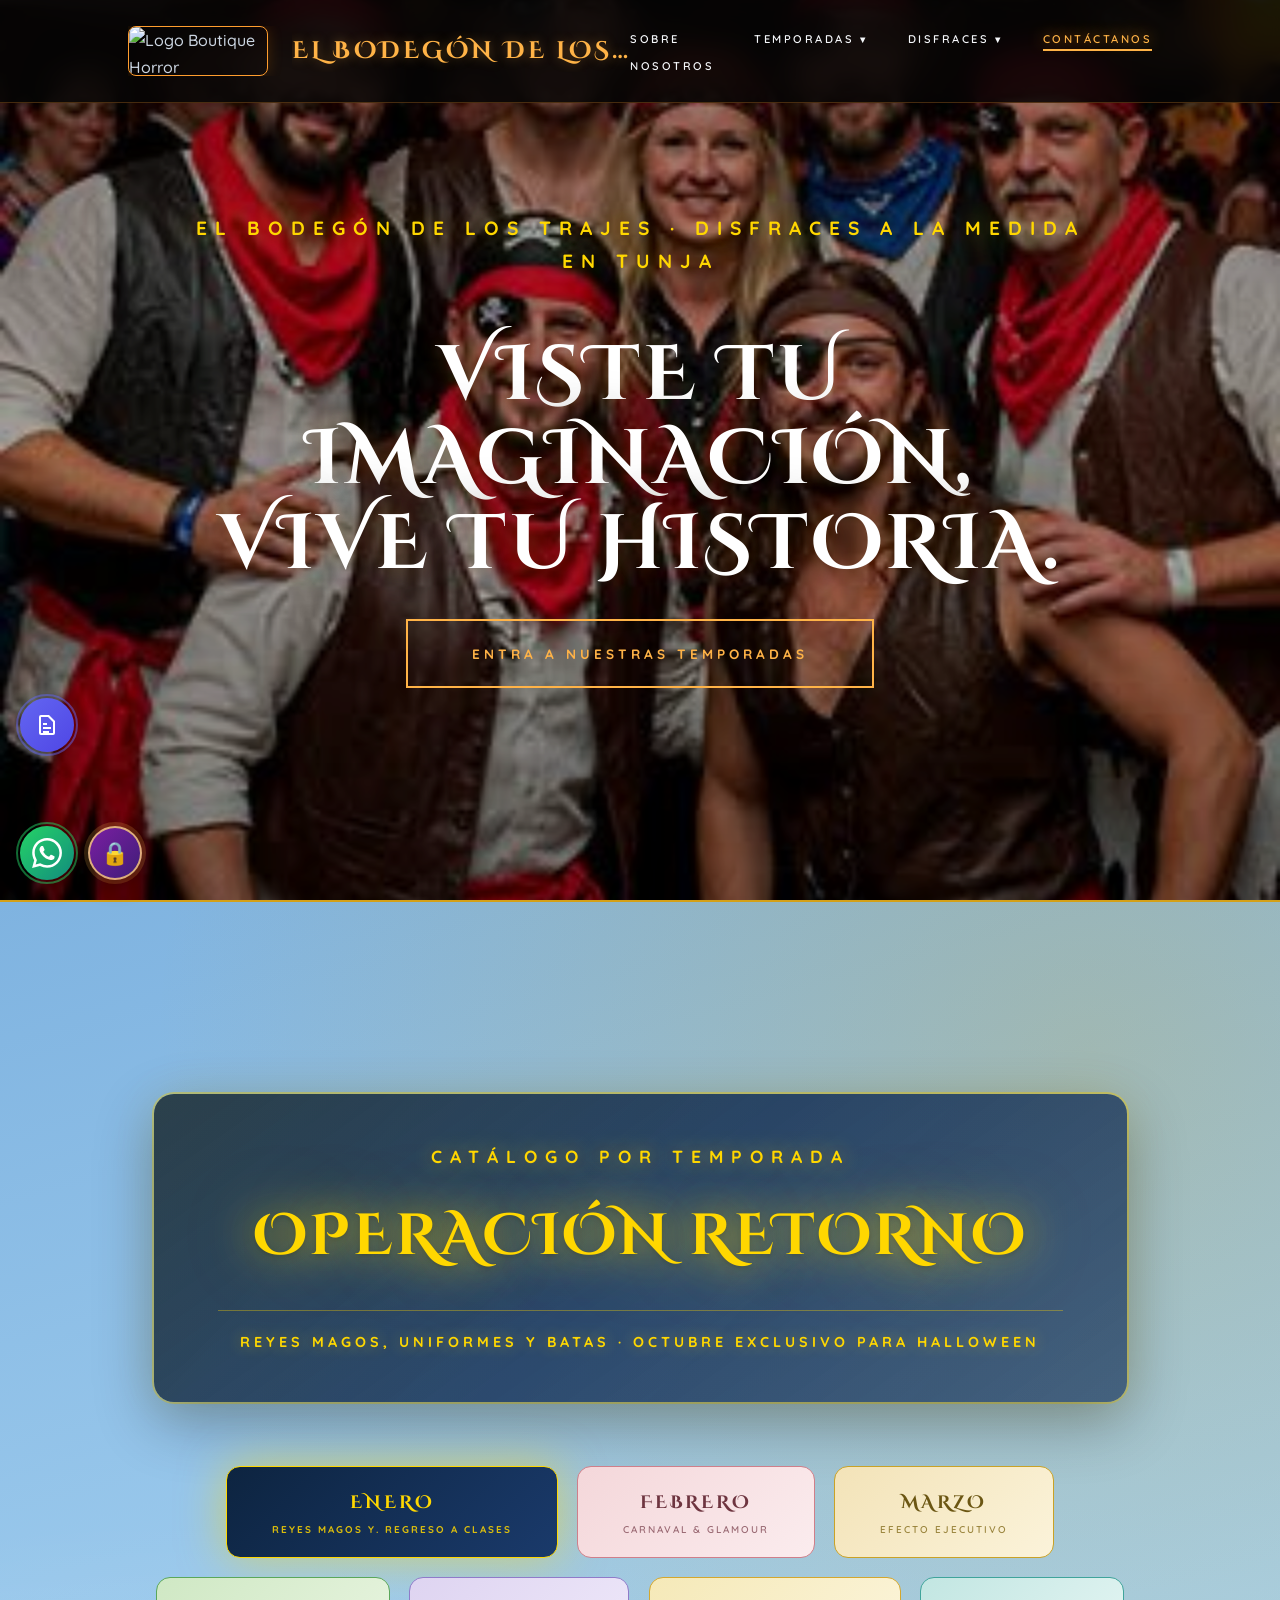
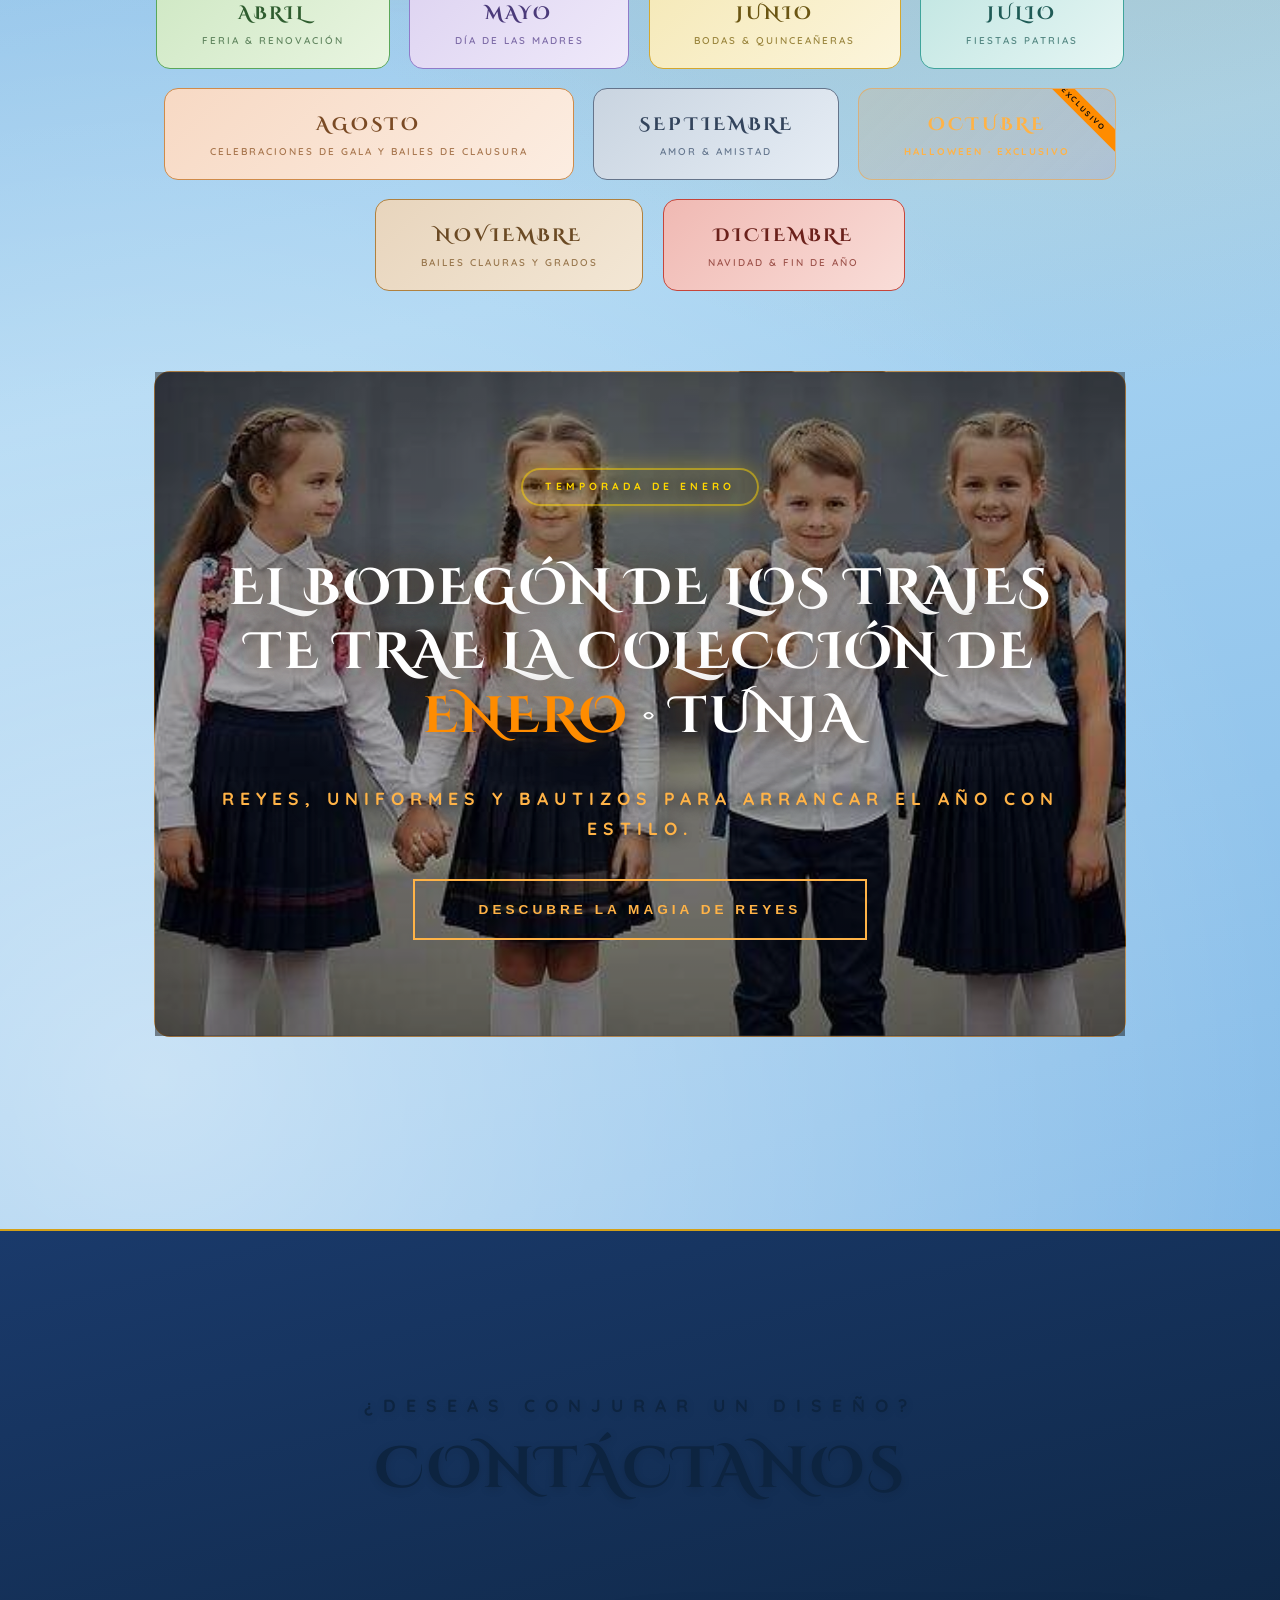
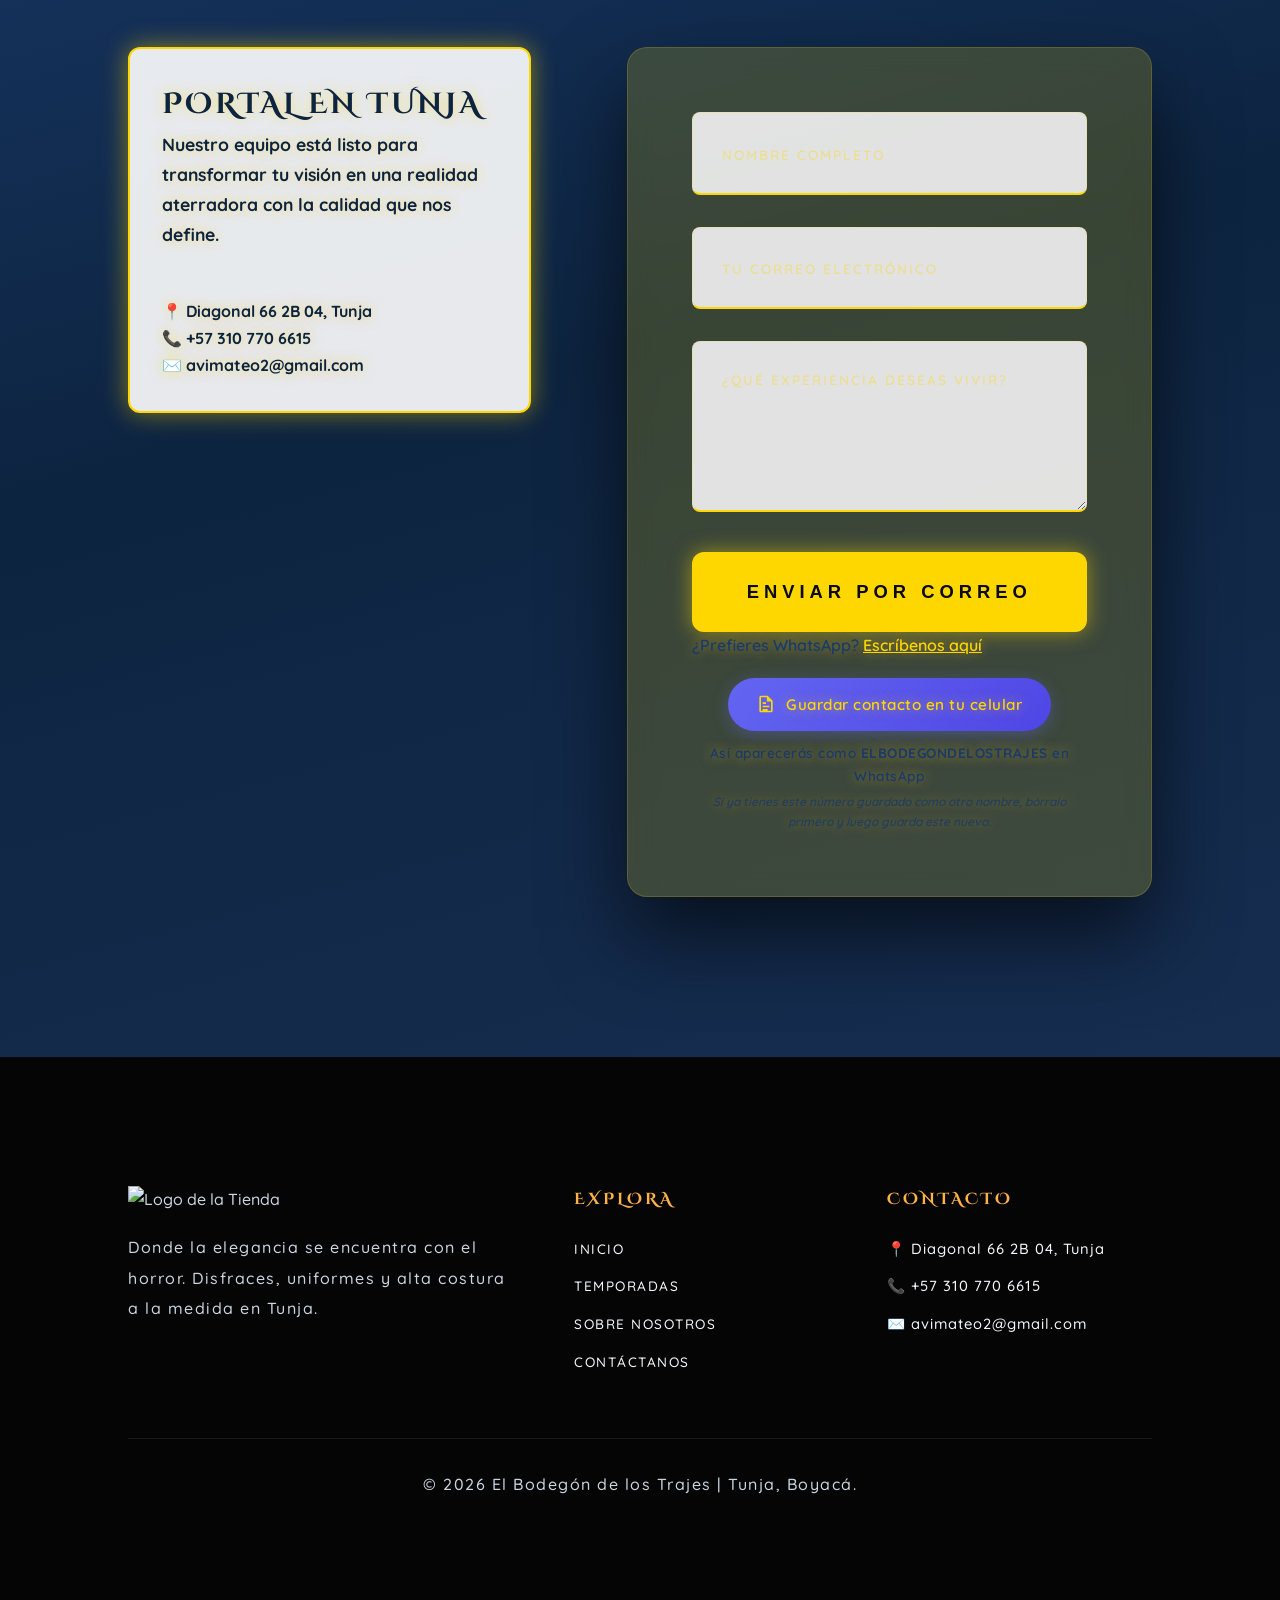
==== commit b5a76b77: "Editor visual: panel de propiedades, posicion grid, guardado de estilos, brightened UI" ====
--- a/index.html
+++ b/index.html
@@ -16,7 +16,7 @@
   <meta property="og:locale" content="es_CO">
   <link rel="preconnect" href="https://fonts.googleapis.com">
   <link rel="preconnect" href="https://fonts.gstatic.com" crossorigin>
-  <link href="https://fonts.googleapis.com/css2?family=Cinzel+Decorative:wght@400;700&family=Quicksand:wght@300;400;600&display=swap" rel="stylesheet">
+  <link href="https://fonts.googleapis.com/css2?family=Cinzel+Decorative:wght@400;700&family=Quicksand:wght@300;400;500;600;700;800&display=swap" rel="stylesheet">
   <link rel="stylesheet" href="css/base.css">
   <link rel="stylesheet" href="css/navbar.css">
   <link rel="stylesheet" href="css/hero.css">
@@ -135,42 +135,45 @@
     <div class="season-panels">
       <!-- ENERO -->
       <article class="season-panel is-active" data-panel="enero" role="tabpanel">
-        <nav class="season-quick-nav month-nav" aria-label="Navegación de enero">
-          <a href="#reyes-magos">Reyes Magos</a>
-          <a href="#uniformes">Uniformes</a>
-          <a href="#batas">Batas</a>
-        </nav>
-        <div class="season-hero">
-          <span class="season-milestone">Hito Colombiano · Reyes Magos y regreso a clases</span>
-          <h3 class="season-title">Reyes, uniformes y batas para enero.</h3>
-          <p class="season-subtitle">Celebra el Día de Reyes con nuestros trajes y prepárate para el nuevo año escolar con uniformes y batas ajustados a la medida. Elige una categoría y te llevamos a su sección.</p>
-          <a class="season-cta" href="https://wa.me/573107706615?text=Hola%2C%20quiero%20cotizar%20para%20enero.">Cotizar por WhatsApp</a>
-        </div>
-        <div class="season-grid">
-          <a class="season-item season-nav-card" href="#reyes-magos">
-            <img src="assets/img/reyes_magos.jpg" alt="Reyes Magos con túnica">
-            <div class="season-item-body">
-              <h4>Reyes Magos</h4>
-              <p>Trajes para cabalgatas y el Día de Reyes.</p>
-            </div>
-            <span class="expand-icon">&#8594;</span>
-          </a>
-          <a class="season-item season-nav-card" href="#uniformes">
-            <img src="assets/img/uniforme_colegio.jpg" alt="Uniforme escolar de colegio">
-            <div class="season-item-body">
-              <h4>Uniformes Escolares</h4>
-              <p>Confección y ajuste para el nuevo año escolar.</p>
-            </div>
-            <span class="expand-icon">&#8594;</span>
-          </a>
-          <a class="season-item season-nav-card" href="#batas">
-            <img src="assets/img/bata_laboratorio.jpg" alt="Bata de laboratorio">
-            <div class="season-item-body">
-              <h4>Batas</h4>
-              <p>Batas de laboratorio, estudio y profesional.</p>
-            </div>
-            <span class="expand-icon">&#8594;</span>
-          </a>
+        <div class="season-hero-wrapper enero-hero-wrapper">
+          <div class="season-hero enero-hero-full">
+            <span class="season-milestone">Hito Colombiano · Reyes Magos y regreso a clases</span>
+            <h3 class="season-title">Reyes, uniformes y batas para enero.</h3>
+            <p class="season-subtitle">Celebra el Día de Reyes con nuestros trajes y prepárate para el nuevo año escolar con uniformes y batas ajustados a la medida. Elige una categoría y te llevamos a su sección.</p>
+            <a class="season-cta" href="https://wa.me/573107706615?text=Hola%2C%20quiero%20cotizar%20para%20enero.">Cotizar por WhatsApp</a>
+            <nav class="season-quick-nav enero-quick-nav" aria-label="Navegación de enero">
+              <a href="#reyes-magos">Reyes Magos</a>
+              <a href="#uniformes">Uniformes</a>
+              <a href="#batas">Batas</a>
+            </nav>
+          </div>
+          <div class="enero-hero-photo" id="enero-hero-photo">
+            <img src="assets/img/reyes_magos.jpg" alt="Foto de temporada - Enero">
+            <button class="admin-season-photo-btn admin-ui photo-change-btn" type="button" data-season-photo="enero-hero" title="Cambiar foto de esta temporada">Cambiar fotos de esta temporada</button>
+            <div class="admin-photo-controls admin-ui" id="admin-photo-controls">
+              <div class="admin-photo-hint">Rueda: tamaño | Triple clic: ajustar | Arrastrar: mover | Shift+Rueda: mover X | Ctrl+Rueda: mover Y</div>
+              <div class="admin-control-row">
+                <label>Ancho</label>
+                <input type="range" min="100" max="1200" value="380" class="admin-range" data-control="width">
+                <span class="admin-range-val">380</span>
+              </div>
+              <div class="admin-control-row">
+                <label>Alto</label>
+                <input type="range" min="100" max="1200" value="380" class="admin-range" data-control="height">
+                <span class="admin-range-val">380</span>
+              </div>
+              <div class="admin-control-row">
+                <label>Mover X</label>
+                <input type="range" min="-500" max="500" value="0" class="admin-range" data-control="posX">
+                <span class="admin-range-val">0</span>
+              </div>
+              <div class="admin-control-row">
+                <label>Mover Y</label>
+                <input type="range" min="-500" max="500" value="0" class="admin-range" data-control="posY">
+                <span class="admin-range-val">0</span>
+              </div>
+            </div>
+          </div>
         </div>
 
         <div class="season-sub-sections">
@@ -1163,6 +1166,9 @@
   <a class="whatsapp-float" href="https://wa.me/573107706615?text=Hola%2C%20quiero%20comunicarme." aria-label="Escríbenos por WhatsApp" title="Escríbenos por WhatsApp">
     <svg viewBox="0 0 24 24" width="30" height="30" fill="#ffffff" xmlns="http://www.w3.org/2000/svg"><path d="M17.472 14.382c-.297-.149-1.758-.867-2.03-.967-.273-.099-.471-.148-.67.15-.197.297-.767.966-.94 1.164-.173.199-.347.223-.644.075-.297-.15-1.255-.463-2.39-1.475-.883-.788-1.48-1.761-1.653-2.059-.173-.297-.018-.458.13-.606.134-.133.297-.347.446-.52.149-.174.198-.298.298-.497.099-.198.05-.371-.025-.52-.075-.149-.669-1.612-.916-2.207-.242-.579-.487-.5-.669-.51-.173-.008-.371-.01-.57-.01-.198 0-.52.074-.792.372-.272.297-1.04 1.016-1.04 2.479 0 1.462 1.065 2.875 1.213 3.074.149.198 2.096 3.2 5.077 4.487.709.306 1.262.489 1.694.625.712.227 1.36.195 1.871.118.571-.085 1.758-.719 2.006-1.413.248-.694.248-1.289.173-1.413-.074-.124-.272-.198-.57-.347m-5.421 7.403h-.004a9.87 9.87 0 01-5.031-1.378l-.361-.214-3.741.982.998-3.648-.235-.374a9.86 9.86 0 01-1.51-5.26c.001-5.45 4.436-9.884 9.888-9.884 2.64 0 5.122 1.03 6.988 2.898a9.825 9.825 0 012.893 6.994c-.003 5.45-4.437 9.884-9.885 9.884m8.413-18.297A11.815 11.815 0 0012.05 0C5.495 0 .16 5.335.157 11.892c0 2.096.547 4.142 1.588 5.945L.057 24l6.305-1.654a11.882 11.882 0 005.683 1.448h.005c6.554 0 11.89-5.335 11.893-11.893a11.821 11.821 0 00-3.48-8.413Z"/></svg>
   </a>
+  <button class="admin-ui edit-float" id="edit-float-btn" title="Editor Visual" aria-label="Abrir editor visual">
+    <svg viewBox="0 0 24 24" width="26" height="26" fill="none" stroke="#ffffff" stroke-width="2" stroke-linecap="round" stroke-linejoin="round"><path d="M11 4H4a2 2 0 0 0-2 2v14a2 2 0 0 0 2 2h14a2 2 0 0 0 2-2v-7"/><path d="M18.5 2.5a2.121 2.121 0 0 1 3 3L12 15l-4 1 1-4 9.5-9.5z"/></svg>
+  </button>
   <a id="float-download-contact" class="contact-float" href="#" download="ELBODEGONDELOSTRAJES.vcf" aria-label="Guardar contacto" title="Guardar contacto ELBODEGONDELOSTRAJES">
     <svg viewBox="0 0 24 24" width="24" height="24" fill="#ffffff" xmlns="http://www.w3.org/2000/svg"><path d="M14 2H6a2 2 0 0 0-2 2v16a2 2 0 0 0 2 2h12a2 2 0 0 0 2-2V8l-6-6zm-1 2l5 5h-5V4zM6 20V4h7v5h5v11H6zm2-6h8v2H8v-2zm0 4h6v2H8v-2zm0-8h4v2H8V10z"/></svg>
   </a>
--- a/css/base.css
+++ b/css/base.css
@@ -0,0 +1,52 @@
+:root {
+  --pure-black: #050505;
+  --soft-black: #0c0c0c;
+  --halloween-primary: #FF9D2E;
+  --halloween-vivid: #FFB347;
+  --halloween-muted: #C99A2E;
+  --ghostly-white: #F5F7FA;
+  --ashen-grey: #CBD5E1;
+  /* Improved readability */
+  --blood-red: #E52020;
+  --border-glow: rgba(255, 157, 46, 0.25);
+  --glass-bg: rgba(255, 255, 255, 0.04);
+  --glass-border: rgba(255, 255, 255, 0.10);
+  --transition-premium: all 0.4s cubic-bezier(0.2, 0, 0.2, 1);
+  --transition-haunted: all 0.4s cubic-bezier(0.2, 0, 0.2, 1);
+  /* Season defaults */
+  --season-accent: #FFB347;
+  --season-bg1: rgba(255, 157, 46, 0.15);
+  --season-bg2: rgba(255, 157, 46, 0.05);
+  --season-dark: #F5F7FA;
+}
+
+* {
+  margin: 0;
+  padding: 0;
+  box-sizing: border-box;
+}
+
+html {
+  scroll-behavior: smooth;
+}
+
+body {
+  font-family: 'Quicksand', sans-serif;
+  background-color: var(--pure-black);
+  color: var(--ashen-grey);
+  line-height: 1.7;
+  overflow-x: hidden;
+  font-weight: 500;
+}
+
+h1,
+h2,
+h3,
+h4 {
+  font-family: 'Cinzel Decorative', cursive;
+  font-weight: 700;
+  letter-spacing: 3px;
+  color: var(--halloween-vivid);
+  text-transform: uppercase;
+}
+
--- a/css/navbar.css
+++ b/css/navbar.css
@@ -0,0 +1,85 @@
+/* NAVBAR */
+header {
+  position: fixed;
+  top: 0;
+  width: 100%;
+  z-index: 1000;
+  padding: 1.5rem 10%;
+  display: flex;
+  justify-content: space-between;
+  align-items: center;
+  background: rgba(5, 5, 5, 0.85);
+  backdrop-filter: blur(15px);
+  border-bottom: 1px solid var(--border-glow);
+  transition: var(--transition-haunted);
+}
+
+header.scrolled {
+  padding: 1rem 10%;
+  background: var(--pure-black);
+  box-shadow: 0 4px 30px rgba(0, 0, 0, 0.8);
+}
+
+.logo-container {
+  display: flex;
+  align-items: center;
+  gap: 1.5rem;
+  min-width: 0;
+  overflow: hidden;
+}
+
+.logo-container img {
+  height: 50px;
+  width: auto;
+  border-radius: 8px;
+  border: 1px solid var(--halloween-primary);
+  box-shadow: 0 0 15px rgba(255, 140, 0, 0.2);
+}
+
+header h1 {
+  font-size: 1.5rem;
+  color: var(--halloween-vivid);
+  text-shadow: 0 0 12px rgba(255, 179, 71, 0.4);
+  white-space: nowrap;
+  overflow: hidden;
+  text-overflow: ellipsis;
+}
+
+nav ul {
+  display: flex;
+  gap: 2.5rem;
+  list-style: none;
+}
+
+nav a {
+  text-decoration: none;
+  color: var(--ghostly-white);
+  font-size: 0.7rem;
+  text-transform: uppercase;
+  letter-spacing: 2.5px;
+  transition: var(--transition-haunted);
+  position: relative;
+  font-weight: 600;
+}
+
+nav a:hover {
+  color: var(--halloween-vivid);
+  text-shadow: 0 0 18px var(--halloween-primary);
+  transform: translateY(-2px);
+}
+
+nav a::after {
+  content: '';
+  position: absolute;
+  bottom: -5px;
+  left: 0;
+  width: 0;
+  height: 2px;
+  background: var(--halloween-vivid);
+  transition: var(--transition-premium);
+}
+
+nav a:hover::after {
+  width: 100%;
+}
+
--- a/css/hero.css
+++ b/css/hero.css
@@ -0,0 +1,124 @@
+/* HERO */
+.hero-horror {
+  height: 100vh;
+  display: flex;
+  align-items: center;
+  justify-content: center;
+  text-align: center;
+  background: linear-gradient(rgba(0, 0, 0, 0.45), rgba(5, 5, 5, 1));
+  position: relative;
+  overflow: hidden;
+}
+
+.hero-horror::before {
+  content: '';
+  position: absolute;
+  inset: 0;
+  z-index: 0;
+  background: url('../assets/img/horror_bg.png') center / cover no-repeat;
+  animation: heroKenBurns 20s ease-in-out infinite alternate;
+  will-change: transform;
+}
+
+.hero-horror.has-cover-photo {
+  background-blend-mode: soft-light;
+}
+.hero-horror.has-cover-photo::before {
+  background: linear-gradient(180deg, rgba(0, 0, 0, 0.3) 0%, rgba(0, 0, 0, 0.15) 50%, rgba(0, 0, 0, 0.35) 100%) !important;
+  animation: none;
+}
+.hero-horror.has-cover-photo::after {
+  content: '';
+  position: absolute;
+  inset: 0;
+  z-index: 0;
+  background: rgba(0, 0, 0, 0.15);
+  pointer-events: none;
+}
+
+.hero-horror > * {
+  position: relative;
+  z-index: 1;
+}
+
+@keyframes heroKenBurns {
+  0% {
+    transform: scale(1.02);
+  }
+
+  100% {
+    transform: scale(1.12);
+  }
+}
+
+.hero-box {
+  max-width: 900px;
+  z-index: 5;
+  animation: fadeInUp 1.5s ease-out;
+}
+
+@keyframes fadeInUp {
+  from {
+    opacity: 0;
+    transform: translateY(30px);
+  }
+
+  to {
+    opacity: 1;
+    transform: translateY(0);
+  }
+}
+
+.hero-box h2 {
+  font-size: 5.5rem;
+  color: #FFFFFF;
+  line-height: 1.1;
+  margin-bottom: 2rem;
+  text-shadow: 0 0 50px rgba(0, 0, 0, 0.9), 0 0 25px rgba(255, 157, 46, 0.3);
+}
+
+.hero-box p {
+  color: #FFD700;
+  font-size: 1.5rem;
+  letter-spacing: 8px;
+  font-weight: 800;
+  margin-bottom: 3.5rem;
+  text-transform: uppercase;
+  animation: letterSpacing 2s ease-out;
+  text-shadow: 0 0 30px rgba(255, 215, 0, 0.6), 0 0 60px rgba(255, 215, 0, 0.3);
+}
+
+@keyframes letterSpacing {
+  from {
+    letter-spacing: 0px;
+    opacity: 0;
+  }
+
+  to {
+    letter-spacing: 7px;
+    opacity: 1;
+  }
+}
+
+.btn-haunted {
+  padding: 1.3rem 4rem;
+  background: transparent;
+  color: var(--halloween-vivid);
+  border: 2px solid var(--halloween-vivid);
+  text-decoration: none;
+  font-size: 0.85rem;
+  font-weight: 700;
+  text-transform: uppercase;
+  letter-spacing: 4px;
+  transition: var(--transition-haunted);
+  display: inline-block;
+  cursor: pointer;
+}
+
+.btn-haunted:hover {
+  background: var(--halloween-vivid);
+  color: var(--pure-black);
+  box-shadow: 0 0 50px rgba(255, 179, 71, 0.55);
+  transform: translateY(-8px);
+}
+
--- a/css/layout.css
+++ b/css/layout.css
@@ -0,0 +1,232 @@
+/* SECTIONS */
+section {
+  padding: 12rem 12%;
+  position: relative;
+}
+
+.section-head {
+  text-align: center;
+  margin-bottom: 8rem;
+}
+
+.section-head h2 {
+  font-size: 3.8rem;
+  margin-bottom: 1.5rem;
+}
+
+.section-head span {
+  font-size: 1.1rem;
+  color: var(--halloween-vivid);
+  text-transform: uppercase;
+  letter-spacing: 10px;
+  font-weight: 700;
+}
+
+/* CATALOG GRID */
+.grid-haunted {
+  display: grid;
+  grid-template-columns: repeat(auto-fill, minmax(320px, 1fr));
+  gap: 4rem;
+}
+
+.card-ghost {
+  background: var(--glass-bg);
+  -webkit-backdrop-filter: blur(12px);
+  backdrop-filter: blur(12px);
+  border: 1px solid var(--glass-border);
+  overflow: hidden;
+  transition: var(--transition-premium);
+  border-radius: 16px;
+  position: relative;
+}
+
+.card-ghost:hover {
+  transform: translateY(-15px) scale(1.02);
+  border-color: var(--halloween-primary);
+  box-shadow: 0 40px 80px rgba(0, 0, 0, 0.9), 0 0 40px rgba(255, 140, 0, 0.15);
+}
+
+.img-ghost {
+  height: 480px;
+  overflow: hidden;
+  position: relative;
+}
+
+.img-ghost img {
+  width: 100%;
+  height: 100%;
+  object-fit: cover;
+  transition: transform 2s var(--transition-haunted);
+  filter: contrast(1.1) brightness(0.9);
+}
+
+.img-ghost img[src*="er.jpg"] {
+  filter: contrast(1.25) brightness(1.3);
+}
+
+.img-ghost-centered {
+  display: flex;
+  align-items: center;
+  justify-content: center;
+  background: #0d0d12;
+}
+
+.img-ghost-centered img {
+  width: auto;
+  height: auto;
+  max-width: 100%;
+  max-height: 100%;
+  object-fit: contain;
+}
+
+.card-ghost:hover .img-ghost img {
+  transform: scale(1.1) rotate(1deg);
+  filter: contrast(1.2) brightness(1.1);
+}
+
+.img-ghost {
+  cursor: zoom-in;
+}
+
+.lightbox {
+  position: fixed;
+  inset: 0;
+  z-index: 2000;
+  background: rgba(0, 0, 0, 0.92);
+  display: flex;
+  align-items: center;
+  justify-content: center;
+  opacity: 0;
+  pointer-events: none;
+  transition: opacity 0.3s var(--transition-haunted);
+}
+
+.lightbox.is-open {
+  opacity: 1;
+  pointer-events: auto;
+}
+
+.lightbox img {
+  max-width: 92vw;
+  max-height: 88vh;
+  border-radius: 12px;
+  box-shadow: 0 0 60px rgba(255, 140, 0, 0.25);
+}
+
+.lightbox-close {
+  position: absolute;
+  top: 1.5rem;
+  right: 1.5rem;
+  background: none;
+  border: 1px solid rgba(255, 255, 255, 0.4);
+  color: #fff;
+  font-size: 1.6rem;
+  line-height: 1;
+  width: 3.2rem;
+  height: 3.2rem;
+  border-radius: 50%;
+  cursor: pointer;
+  transition: all 0.3s var(--transition-haunted);
+}
+
+.lightbox-close:hover {
+  background: var(--halloween-primary);
+  border-color: var(--halloween-primary);
+  transform: rotate(90deg);
+}
+
+.card-body-haunted {
+  padding: 3rem 2.5rem;
+  text-align: center;
+}
+
+.card-body-haunted h3 {
+  font-size: 1.8rem;
+  color: var(--halloween-vivid);
+  margin-bottom: 0.8rem;
+  text-shadow: 0 0 12px rgba(255, 179, 71, 0.25);
+}
+
+.card-body-haunted p {
+  color: var(--ghostly-white);
+  font-size: 0.95rem;
+  font-style: italic;
+  font-weight: 500;
+}
+
+/* AVISO: DISFRAZ A LA MEDIDA */
+.catalog-note {
+  margin: 3rem 0 0;
+  padding: 1.8rem 2.2rem;
+  border: 1px solid var(--season-accent);
+  border-left: 5px solid var(--season-accent);
+  background: linear-gradient(135deg, var(--season-bg2), var(--season-bg1));
+  color: var(--season-dark);
+  font-size: 1.05rem;
+  font-weight: 700;
+  line-height: 1.9;
+  border-radius: 12px;
+  box-shadow: 0 15px 40px rgba(0, 0, 0, 0.5);
+}
+
+.catalog-note p {
+  margin: 0;
+}
+
+.catalog-note strong {
+  color: var(--season-strong);
+  text-transform: uppercase;
+  letter-spacing: 2px;
+}
+
+/* TÍTULO DE GRUPO DENTRO DE UN CATÁLOGO */
+.catalog-group-title {
+  font-family: 'Cinzel Decorative', cursive;
+  font-size: 1.35rem;
+  color: var(--halloween-vivid);
+  text-transform: uppercase;
+  letter-spacing: 4px;
+  border-bottom: 2px solid var(--halloween-primary);
+  padding-bottom: 1rem;
+  margin: 3.5rem 0 2rem;
+}
+
+.catalog-group-title:first-of-type {
+  margin-top: 0;
+}
+
+/* COLORES NAVIDEÑOS PARA EL CATÁLOGO DE DICIEMBRE */
+#temporadas[data-season="diciembre"] .card-ghost:hover {
+  border-color: var(--season-accent);
+  box-shadow: 0 40px 80px rgba(0, 0, 0, 0.9), 0 0 40px var(--season-glow);
+}
+
+#temporadas[data-season="diciembre"] .card-body-haunted h3 {
+  color: var(--season-accent);
+}
+
+#temporadas[data-season="diciembre"] .card-body-haunted p {
+  color: var(--season-dark);
+  font-weight: 600;
+}
+
+
+/* ============ SECTION ORDER (Temporadas de primera) ============ */
+body {
+  display: flex;
+  flex-direction: column;
+}
+
+#inicio { order: 1; }
+#nosotros { order: 2; }
+#temporadas { order: 3; }
+#ninos { order: 4; }
+#jovenes { order: 5; }
+#adultos { order: 6; }
+#contacto { order: 7; }
+footer { order: 8; }
+
+html {
+  scroll-padding-top: 120px;
+}
+
--- a/css/contact.css
+++ b/css/contact.css
@@ -0,0 +1,430 @@
+/* CONTACT SECTION - TEMA SEGÚN MES ACTIVO */
+#contacto {
+  color: var(--season-accent);
+  background: var(--season-accent-soft);
+}
+
+#contacto span,
+#contacto p,
+#contacto a,
+#contacto label,
+#contacto h2,
+#contacto h3 {
+  color: var(--season-accent);
+  text-shadow: 0 0 12px var(--season-glow);
+  font-weight: 600;
+}
+
+/* Form refinement for contact section */
+#contacto .contact-card h3 {
+  color: var(--season-accent);
+}
+
+#contacto input,
+#contacto textarea {
+  width: 100%;
+  padding: 1.8rem;
+  /* Increased padding for a larger feel */
+  font-size: 1.1rem;
+  border: 1px solid var(--season-accent-soft);
+  border-bottom: 2px solid var(--season-accent);
+  color: var(--season-accent);
+  background: rgba(0, 0, 0, 0.2);
+  border-radius: 8px;
+  margin-bottom: 2rem;
+  transition: var(--transition-premium);
+  font-family: 'Quicksand', sans-serif;
+}
+
+#contacto input::placeholder,
+#contacto textarea::placeholder {
+  color: var(--season-accent);
+  opacity: 0.35;
+  text-transform: uppercase;
+  letter-spacing: 2px;
+  font-size: 0.85rem;
+}
+
+#contacto input:focus,
+#contacto textarea:focus {
+  background: var(--season-accent-soft);
+  border-color: var(--season-accent);
+  box-shadow: 0 0 25px var(--season-glow);
+  outline: none;
+  transform: translateY(-2px);
+}
+
+.flex-contact {
+  display: grid;
+  grid-template-columns: 1fr 1.3fr;
+  gap: 6rem;
+  align-items: flex-start;
+}
+
+.contact-form-container {
+  background: var(--season-accent-soft);
+  padding: 4rem;
+  border-radius: 20px;
+  border: 1px solid var(--season-accent-soft);
+  -webkit-backdrop-filter: blur(12px);
+  backdrop-filter: blur(12px);
+  box-shadow: 0 40px 80px rgba(0, 0, 0, 0.6);
+}
+
+.submit-btn {
+  width: 100%;
+  padding: 1.8rem;
+  background: var(--season-accent);
+  color: #0a0a0a;
+  border: none;
+  border-radius: 12px;
+  font-size: 1.15rem;
+  font-weight: 700;
+  text-transform: uppercase;
+  letter-spacing: 5px;
+  cursor: pointer;
+  transition: var(--transition-premium);
+  box-shadow: 0 15px 30px var(--season-glow);
+}
+
+.submit-btn:hover {
+  filter: brightness(1.15);
+  box-shadow: 0 20px 40px var(--season-glow);
+  transform: translateY(-5px) scale(1.02);
+}
+
+footer {
+  padding: 8rem 10%;
+  background: var(--pure-black);
+  border-top: 1px solid rgba(159, 34, 46, 0.1);
+  text-align: center;
+  position: relative;
+}
+
+footer p {
+  color: #CBD5E1;
+  font-size: 1rem;
+  margin-top: 1.2rem;
+  letter-spacing: 1.5px;
+  font-weight: 500;
+  opacity: 1;
+}
+
+/* ESSENCE SECTION (MOVING FROM INLINE) */
+.essence-container {
+  max-width: 900px;
+  margin: 1rem auto 0;
+  text-align: center;
+}
+
+.essence-heading {
+  font-size: 2.2rem;
+  margin-bottom: 2rem;
+  color: var(--halloween-vivid);
+}
+
+.essence-cover {
+  margin-bottom: 2rem;
+  border: 1px solid rgba(255, 140, 0, 0.4);
+  border-radius: 16px;
+  overflow: hidden;
+  box-shadow: 0 15px 45px rgba(0, 0, 0, 0.55);
+}
+
+.essence-cover img {
+  width: 100%;
+  max-height: 340px;
+  object-fit: cover;
+  display: block;
+}
+
+.essence-lead {
+  font-size: 1.15rem;
+  line-height: 2.2;
+  color: var(--ghostly-white);
+  font-weight: 500;
+}
+
+.essence-detail {
+  margin-top: 2rem;
+  font-size: 1.11rem;
+  color: var(--halloween-vivid);
+  font-weight: 600;
+}
+
+.essence-cat {
+  margin-top: 2rem;
+  font-size: 1.1rem;
+  line-height: 2.1;
+  color: var(--ghostly-white);
+  font-weight: 500;
+}
+
+.essence-cat strong {
+  color: var(--halloween-vivid);
+}
+
+.essence-links {
+  display: flex;
+  flex-wrap: wrap;
+  gap: 1rem;
+  margin-top: 2.5rem;
+}
+
+.essence-links .season-cta {
+  padding: 0.9rem 1.8rem;
+  font-size: 0.7rem;
+}
+
+/* UTILITY CLASSES */
+.section-ambient-bg {
+  background: rgba(255, 140, 0, 0.015);
+}
+
+.contact-intro {
+  margin-bottom: 3rem;
+  font-size: 1.1rem;
+  font-weight: 600;
+}
+
+.footer-logo-wrapper {
+  display: flex;
+  justify-content: center;
+  margin-bottom: 2rem;
+}
+
+/* ANIMATIONS */
+@keyframes floatEffect {
+
+  0%,
+  100% {
+    transform: translateY(0) rotate(0deg);
+  }
+
+  50% {
+    transform: translateY(-25px) rotate(1deg);
+  }
+}
+
+@media (max-width: 1024px) {
+  .flex-contact {
+    grid-template-columns: 1fr;
+    gap: 5rem;
+  }
+
+  .hero-box h2 {
+    font-size: 3.5rem;
+  }
+
+  section {
+    padding: 8rem 8%;
+  }
+}
+
+/* CONTACTO: COLOR DEL MES ACTIVO */
+#contacto {
+  color: var(--season-accent) !important;
+}
+
+#contacto .section-head h2,
+#contacto .section-head span {
+  color: var(--season-dark) !important;
+  font-weight: 700;
+  text-shadow: 0 2px 8px rgba(0, 0, 0, 0.15);
+}
+
+#contacto h3,
+#contacto .contact-intro,
+#contacto .contact-detail p,
+#contacto label {
+  color: var(--season-dark) !important;
+  font-weight: 700;
+}
+
+#contacto p {
+  color: var(--season-dark-soft) !important;
+  font-weight: 600;
+}
+
+#contacto input,
+#contacto textarea {
+  border-bottom: 2px solid var(--season-accent) !important;
+  background: rgba(255, 255, 255, 0.85) !important;
+  color: #1a1a1a !important;
+  font-weight: 600;
+}
+
+#contacto .submit-btn {
+  background: var(--season-accent) !important;
+  color: #0a0a0a !important;
+  border: none !important;
+  font-weight: 700;
+  box-shadow: 0 0 20px var(--season-glow);
+}
+
+#contacto .submit-btn:hover {
+  filter: brightness(1.15);
+  box-shadow: 0 0 30px var(--season-glow);
+}
+
+#contacto .contact-card {
+  border: 2px solid var(--season-accent) !important;
+  box-shadow: 0 0 25px var(--season-glow), 0 4px 15px rgba(0, 0, 0, 0.1) !important;
+  background: rgba(255, 255, 255, 0.9) !important;
+  padding: 2rem;
+  border-radius: 12px;
+}
+
+#contacto .contact-card h3 {
+  color: var(--season-dark) !important;
+  font-size: 1.8rem;
+}
+
+#contacto .season-cta {
+  color: var(--season-dark) !important;
+  border-color: var(--season-accent) !important;
+  background: rgba(255, 255, 255, 0.5) !important;
+}
+
+#contacto .season-cta:hover {
+  background: var(--season-accent) !important;
+  color: #fff !important;
+}
+
+/* CONTACTO: COLOR DEL MES ACTIVO */
+#temporadas ~ #contacto {
+  --season-accent: #d4af37;
+  --season-glow: rgba(212, 175, 55, 0.35);
+  --season-accent-soft: rgba(212, 175, 55, 0.08);
+}
+
+#temporadas[data-season="enero"] ~ #contacto {
+  --season-accent: #FFD700;
+  --season-glow: rgba(255, 215, 0, 0.5);
+  --season-accent-soft: rgba(255, 215, 0, 0.18);
+  --season-dark: #0D2440;
+  --season-dark-soft: #1A3A6B;
+  background: linear-gradient(165deg, #1A3A6B, #0D2440, #162D50);
+}
+
+#temporadas[data-season="febrero"] ~ #contacto {
+  --season-accent: #cf7f8a;
+  --season-glow: rgba(207, 127, 138, 0.4);
+  --season-accent-soft: rgba(207, 127, 138, 0.12);
+  --season-dark: #6e3540;
+  --season-dark-soft: #8a5560;
+  background: linear-gradient(165deg, #fde2e4, #fad2cf, #fce4ec);
+}
+
+#temporadas[data-season="marzo"] ~ #contacto {
+  --season-accent: #c9a227;
+  --season-glow: rgba(201, 162, 39, 0.4);
+  --season-accent-soft: rgba(201, 162, 39, 0.12);
+  --season-dark: #6b5613;
+  --season-dark-soft: #8a7325;
+  background: linear-gradient(165deg, #f9e79f, #fdebd0, #fcf3cf);
+}
+
+#temporadas[data-season="abril"] ~ #contacto {
+  --season-accent: #5aa75a;
+  --season-glow: rgba(90, 167, 90, 0.4);
+  --season-accent-soft: rgba(90, 167, 90, 0.12);
+  --season-dark: #2f5d2f;
+  --season-dark-soft: #4c744c;
+  background: linear-gradient(165deg, #d5f5e3, #e8f8f5, #d4efdf);
+}
+
+#temporadas[data-season="mayo"] ~ #contacto {
+  --season-accent: #8f7bc9;
+  --season-glow: rgba(143, 123, 201, 0.4);
+  --season-accent-soft: rgba(143, 123, 201, 0.12);
+  --season-dark: #4b3a7a;
+  --season-dark-soft: #6b5799;
+  background: linear-gradient(165deg, #e8daef, #ebdef0, #d7bde2);
+}
+
+#temporadas[data-season="junio"] ~ #contacto {
+  --season-accent: #d4a72e;
+  --season-glow: rgba(212, 167, 46, 0.4);
+  --season-accent-soft: rgba(212, 167, 46, 0.12);
+  --season-dark: #6b5613;
+  --season-dark-soft: #8a7325;
+  background: linear-gradient(165deg, #fdebd0, #fef9e7, #fcf3cf);
+}
+
+#temporadas[data-season="julio"] ~ #contacto {
+  --season-accent: #3fa49b;
+  --season-glow: rgba(63, 164, 155, 0.4);
+  --season-accent-soft: rgba(63, 164, 155, 0.12);
+  --season-dark: #1f5b56;
+  --season-dark-soft: #3d7570;
+  background: linear-gradient(165deg, #d1f2eb, #e8f8f5, #d0ece7);
+}
+
+#temporadas[data-season="agosto"] ~ #contacto {
+  --season-accent: #cf8b4a;
+  --season-glow: rgba(207, 139, 74, 0.4);
+  --season-accent-soft: rgba(207, 139, 74, 0.12);
+  --season-dark: #7a4a24;
+  --season-dark-soft: #9a6438;
+  background: linear-gradient(165deg, #fdebd0, #f9e79f, #f5cba7);
+}
+
+#temporadas[data-season="septiembre"] ~ #contacto {
+  --season-accent: #64748b;
+  --season-glow: rgba(100, 116, 139, 0.4);
+  --season-accent-soft: rgba(100, 116, 139, 0.12);
+  --season-dark: #33445c;
+  --season-dark-soft: #51647e;
+  background: linear-gradient(165deg, #d6eaf8, #eaf2f8, #d4e6f1);
+}
+
+#temporadas[data-season="octubre"] ~ #contacto {
+  --season-accent: #ff6600;
+  --season-glow: rgba(255, 102, 0, 0.4);
+  --season-accent-soft: rgba(255, 102, 0, 0.12);
+  background-color: #0a0000 !important;
+}
+#temporadas[data-season="octubre"] ~ #contacto .section-head h2,
+#temporadas[data-season="octubre"] ~ #contacto .section-head span,
+#temporadas[data-season="octubre"] ~ #contacto h3,
+#temporadas[data-season="octubre"] ~ #contacto .contact-intro,
+#temporadas[data-season="octubre"] ~ #contacto .contact-detail p,
+#temporadas[data-season="octubre"] ~ #contacto label,
+#temporadas[data-season="octubre"] ~ #contacto p {
+  color: #ff8c00 !important;
+}
+#temporadas[data-season="octubre"] ~ #contacto .contact-card {
+  background: rgba(30, 10, 0, 0.85) !important;
+  border-color: #ff6600 !important;
+}
+#temporadas[data-season="octubre"] ~ #contacto .season-cta {
+  color: #fff !important;
+  border-color: #ff6600 !important;
+  background: linear-gradient(135deg, #ff6600, #ff8c00) !important;
+  box-shadow: 0 8px 32px rgba(255, 102, 0, 0.5), 0 0 0 3px #ff6600, 0 0 60px rgba(255, 102, 0, 0.35) !important;
+}
+#temporadas[data-season="octubre"] ~ #contacto .season-cta:hover {
+  background: linear-gradient(135deg, #ff8533, #ff6600) !important;
+  color: #fff !important;
+  box-shadow: 0 14px 44px rgba(255, 102, 0, 0.6), 0 0 0 4px #ff6600, 0 0 80px rgba(255, 102, 0, 0.45) !important;
+}
+
+#temporadas[data-season="noviembre"] ~ #contacto {
+  --season-accent: #1a5276;
+  --season-glow: rgba(26, 82, 118, 0.4);
+  --season-accent-soft: rgba(26, 82, 118, 0.12);
+  --season-dark: #1a3c5e;
+  --season-dark-soft: #2c5f8a;
+  background: linear-gradient(165deg, #d4e6f1, #a9cce3, #f9e79f);
+}
+
+#temporadas[data-season="diciembre"] ~ #contacto {
+  --season-accent: #1b5e20;
+  --season-glow: rgba(27, 94, 32, 0.4);
+  --season-accent-soft: rgba(27, 94, 32, 0.12);
+  --season-dark: #1b5e20;
+  --season-dark-soft: #2e7d32;
+  background: linear-gradient(165deg, #d5f5e3, #e8f5e9, #fce4ec);
+}
+
--- a/css/seasons.css
+++ b/css/seasons.css
@@ -0,0 +1,2094 @@
+/* ============ TEMPORADAS (CATÁLOGO POR TEMPORADA) ============ */
+#temporadas {
+  --season-accent: #d4af37;
+  --season-glow: rgba(212, 175, 55, 0.18);
+  --season-accent-soft: rgba(212, 175, 55, 0.08);
+  padding: 12rem 12%;
+  background:
+    radial-gradient(circle at 85% 8%, var(--season-accent-soft), transparent 45%),
+    rgba(255, 255, 255, 0.01);
+  border-top: 1px solid var(--border-glow);
+  border-bottom: 1px solid var(--border-glow);
+  transition: var(--transition-premium);
+}
+
+#temporadas[data-season="enero"] {
+  --season-accent: #D4A017;
+  --season-glow: rgba(212, 160, 23, 0.35);
+  --season-accent-soft: rgba(212, 160, 23, 0.15);
+  background:
+    radial-gradient(circle at 85% 8%, rgba(212, 160, 23, 0.25), transparent 45%),
+    radial-gradient(circle at 12% 92%, rgba(255, 255, 255, 0.5), transparent 55%),
+    linear-gradient(165deg, #7FB3E0 0%, #A8D4F2 50%, #85BBE8 100%);
+  border-top: 2px solid #D4A017;
+  border-bottom: 2px solid #D4A017;
+}
+
+#temporadas[data-season="enero"] .section-head {
+  border: none;
+  border-radius: 20px;
+  padding: 3rem 4rem;
+  background: linear-gradient(145deg, rgba(13, 36, 64, 0.9), rgba(26, 58, 107, 0.75));
+  box-shadow: 0 20px 60px rgba(0, 0, 0, 0.3), 0 0 0 2px rgba(255, 215, 0, 0.4), 0 0 50px rgba(255, 215, 0, 0.12);
+  margin-bottom: 4rem;
+  position: relative;
+  overflow: hidden;
+}
+
+#temporadas[data-season="enero"] .section-head::before {
+  content: '';
+  position: absolute;
+  inset: 0;
+  background: linear-gradient(135deg, rgba(255, 215, 0, 0.08) 0%, transparent 50%, rgba(255, 215, 0, 0.04) 100%);
+  pointer-events: none;
+}
+
+#temporadas[data-season="enero"] .section-head span {
+  color: #FFD700;
+  font-weight: 700;
+  text-shadow: 0 0 20px rgba(255, 215, 0, 0.6);
+  display: block;
+  margin-bottom: 1rem;
+  font-size: 1.1rem;
+  letter-spacing: 8px;
+}
+
+#temporadas[data-season="enero"] .section-head h2 {
+  color: #FFD700;
+  font-size: 4.4rem;
+  text-shadow: 0 0 40px rgba(255, 215, 0, 0.7), 0 0 80px rgba(255, 215, 0, 0.35), 0 2px 4px rgba(0, 0, 0, 0.2);
+  position: relative;
+  margin-bottom: 1.5rem;
+}
+
+@media (max-width: 640px) {
+  #temporadas[data-season="enero"] .section-head h2 {
+    font-size: 2.7rem;
+  }
+  #temporadas[data-season="enero"] .section-head {
+    padding: 2.5rem 1.5rem;
+    margin-bottom: 5rem;
+  }
+}
+
+#temporadas[data-season="enero"] .season-title,
+#temporadas[data-season="enero"] .season-range {
+  color: #FFD700;
+  font-weight: 700;
+  text-shadow: 0 0 15px rgba(255, 215, 0, 0.45);
+}
+
+#temporadas[data-season="enero"] .season-range {
+  display: block;
+  padding-top: 1.2rem;
+  border-top: 1px solid rgba(255, 215, 0, 0.35);
+  margin-top: 0.5rem;
+  font-size: 0.9rem;
+  letter-spacing: 4px;
+}
+
+#temporadas[data-season="enero"] .season-subtitle,
+#temporadas[data-season="enero"] .season-item-body p,
+#temporadas[data-season="enero"] .season-subsection p,
+#temporadas[data-season="enero"] .subsection-list li,
+#temporadas[data-season="enero"] .season-range {
+  font-weight: 700;
+}
+
+#temporadas[data-season="enero"] .season-subtitle,
+#temporadas[data-season="enero"] .season-item-body p,
+#temporadas[data-season="enero"] .season-subsection p,
+#temporadas[data-season="enero"] .subsection-list li,
+#temporadas[data-season="enero"] .season-blank-title {
+  color: #E8DCC8;
+  font-weight: 500;
+}
+
+#temporadas[data-season="enero"] .season-subtitle strong,
+#temporadas[data-season="enero"] .season-subsection p strong,
+#temporadas[data-season="enero"] .subsection-list li strong {
+  color: #FFD700;
+  font-weight: 800;
+  text-shadow: 0 0 8px rgba(255, 215, 0, 0.3);
+}
+
+#temporadas[data-season="enero"] .season-subsection h4 {
+  color: #FFD700;
+  text-shadow: 0 0 18px rgba(255, 215, 0, 0.45);
+  font-weight: 700;
+}
+
+#temporadas[data-season="enero"] .season-item-body h4 {
+  color: #FFD700;
+  font-weight: 700;
+  text-shadow: 0 0 12px rgba(255, 215, 0, 0.3);
+}
+
+/* CATÁLOGOS DENTRO DE LA TEMPORADA DE OCTUBRE */
+.season-catalog {
+  border: 1px solid rgba(255, 140, 0, 0.35);
+  border-radius: 16px;
+  padding: 2.5rem;
+  background: linear-gradient(135deg, rgba(255, 255, 255, 0.02), transparent 60%);
+  scroll-margin-top: 140px;
+  transition: var(--transition-premium);
+}
+
+.season-catalog:hover {
+  border-color: var(--season-accent);
+  box-shadow: 0 0 35px var(--season-glow);
+}
+
+.season-catalog h4 {
+  font-size: 1.6rem;
+  color: var(--halloween-vivid);
+  letter-spacing: 3px;
+  margin-bottom: 2rem;
+  text-shadow: 0 0 14px rgba(255, 157, 46, 0.3);
+}
+
+.season-catalog-tag {
+  display: inline-block;
+  font-size: 0.62rem;
+  letter-spacing: 4px;
+  text-transform: uppercase;
+  color: var(--halloween-vivid);
+  border: 1px solid var(--halloween-primary);
+  padding: 0.4rem 1.1rem;
+  border-radius: 40px;
+  margin-bottom: 1.2rem;
+}
+
+.season-catalog .grid-haunted {
+  gap: 2rem;
+}
+
+@media (max-width: 640px) {
+  .season-catalog {
+    padding: 1.6rem;
+  }
+}
+
+/* BLOQUE DE COLECCIONES POR EDAD (OCTUBRE) */
+.season-edades {
+  grid-column: 1 / -1;
+  display: grid;
+  gap: 2.5rem;
+  scroll-margin-top: 140px;
+}
+
+.edades-head {
+  display: grid;
+  gap: 0.4rem;
+  text-align: left;
+  padding: 0 0.4rem;
+}
+
+.edades-head .season-catalog-tag {
+  justify-self: start;
+}
+
+.edades-head h4 {
+  font-size: 1.6rem;
+  color: var(--halloween-vivid);
+  letter-spacing: 3px;
+  margin-bottom: 0.4rem;
+  text-shadow: 0 0 14px rgba(255, 157, 46, 0.3);
+}
+
+.edades-head .season-subtitle {
+  margin-bottom: 0.6rem;
+}
+
+@media (max-width: 640px) {
+  .season-edades {
+    gap: 1.8rem;
+  }
+}
+
+/* CATÁLOGOS DE CADA MES: COLOR PROPIO DE LA TEMPORADA (OCTUBRE MANTIENE SU NARANJA) */
+#temporadas[data-season="febrero"] .season-catalog,
+#temporadas[data-season="marzo"] .season-catalog,
+#temporadas[data-season="abril"] .season-catalog,
+#temporadas[data-season="mayo"] .season-catalog,
+#temporadas[data-season="junio"] .season-catalog,
+#temporadas[data-season="julio"] .season-catalog,
+#temporadas[data-season="agosto"] .season-catalog,
+#temporadas[data-season="septiembre"] .season-catalog,
+#temporadas[data-season="noviembre"] .season-catalog,
+#temporadas[data-season="diciembre"] .season-catalog {
+  border-color: var(--season-accent);
+  background: linear-gradient(135deg, var(--season-accent-soft), transparent 55%);
+}
+
+#temporadas[data-season="febrero"] .season-catalog:hover,
+#temporadas[data-season="marzo"] .season-catalog:hover,
+#temporadas[data-season="abril"] .season-catalog:hover,
+#temporadas[data-season="mayo"] .season-catalog:hover,
+#temporadas[data-season="junio"] .season-catalog:hover,
+#temporadas[data-season="julio"] .season-catalog:hover,
+#temporadas[data-season="agosto"] .season-catalog:hover,
+#temporadas[data-season="septiembre"] .season-catalog:hover,
+#temporadas[data-season="noviembre"] .season-catalog:hover,
+#temporadas[data-season="diciembre"] .season-catalog:hover {
+  border-color: var(--season-accent);
+  box-shadow: 0 0 35px var(--season-glow);
+}
+
+#temporadas[data-season="febrero"] .season-catalog h4,
+#temporadas[data-season="marzo"] .season-catalog h4,
+#temporadas[data-season="abril"] .season-catalog h4,
+#temporadas[data-season="mayo"] .season-catalog h4,
+#temporadas[data-season="junio"] .season-catalog h4,
+#temporadas[data-season="julio"] .season-catalog h4,
+#temporadas[data-season="agosto"] .season-catalog h4,
+#temporadas[data-season="septiembre"] .season-catalog h4,
+#temporadas[data-season="noviembre"] .season-catalog h4,
+#temporadas[data-season="diciembre"] .season-catalog h4 {
+  color: var(--season-accent);
+  text-shadow: 0 0 14px var(--season-glow);
+}
+
+#temporadas[data-season="febrero"] .season-catalog-tag,
+#temporadas[data-season="marzo"] .season-catalog-tag,
+#temporadas[data-season="abril"] .season-catalog-tag,
+#temporadas[data-season="mayo"] .season-catalog-tag,
+#temporadas[data-season="junio"] .season-catalog-tag,
+#temporadas[data-season="julio"] .season-catalog-tag,
+#temporadas[data-season="agosto"] .season-catalog-tag,
+#temporadas[data-season="septiembre"] .season-catalog-tag,
+#temporadas[data-season="noviembre"] .season-catalog-tag,
+#temporadas[data-season="diciembre"] .season-catalog-tag {
+  color: var(--season-accent);
+  border-color: var(--season-accent);
+}
+
+/* PANTALLA DE ENTRADA DE LA TEMPORADA DE HALLOWEEN */
+.halloween-landing {
+  display: none;
+  grid-column: 1 / -1;
+  text-align: center;
+  padding: 6rem 2rem;
+  border: 1px solid rgba(255, 140, 0, 0.4);
+  border-radius: 16px;
+  background: linear-gradient(160deg, rgba(15, 8, 0, 0.35), rgba(5, 5, 5, 0.72)), url('../assets/img/horror_bg.png');
+  background-size: cover;
+  background-position: center;
+  position: relative;
+  isolation: isolate;
+}
+
+.halloween-landing.has-cover-photo {
+  background-blend-mode: soft-light;
+}
+.halloween-landing.has-cover-photo::before {
+  background: linear-gradient(180deg, rgba(0, 0, 0, 0.3) 0%, rgba(0, 0, 0, 0.15) 50%, rgba(0, 0, 0, 0.35) 100%) !important;
+}
+.halloween-landing.has-cover-photo::after {
+  content: '';
+  position: absolute;
+  inset: 0;
+  z-index: -1;
+  background: rgba(0, 0, 0, 0.15);
+  pointer-events: none;
+}
+
+.halloween-landing::before {
+  content: '';
+  position: absolute;
+  inset: 0;
+  z-index: -1;
+  background: radial-gradient(ellipse at center, rgba(10, 5, 0, 0.6) 0%, rgba(5, 5, 5, 0.1) 72%);
+  pointer-events: none;
+}
+
+.halloween-landing.is-visible {
+  display: flex;
+  flex-direction: column;
+  align-items: center;
+  justify-content: center;
+  gap: 2.2rem;
+}
+
+.halloween-landing-title {
+  font-size: clamp(1.6rem, 4vw, 3.2rem);
+  color: #FFFFFF;
+  line-height: 1.25;
+  letter-spacing: 2px;
+  text-transform: uppercase;
+  max-width: 900px;
+  text-shadow: 0 0 40px rgba(0, 0, 0, 0.9), 0 0 25px rgba(255, 157, 46, 0.3);
+}
+
+.halloween-landing-title span {
+  color: #ff8c00;
+}
+
+.halloween-landing-sub {
+  color: var(--halloween-vivid);
+  font-size: 1.1rem;
+  letter-spacing: 6px;
+  font-weight: 700;
+  text-transform: uppercase;
+  text-shadow: 0 2px 14px rgba(0, 0, 0, 0.95);
+}
+
+.halloween-landing .season-milestone {
+  text-shadow: 0 2px 14px rgba(0, 0, 0, 0.95);
+}
+
+.halloween-content {
+  display: none;
+}
+
+.halloween-content.is-visible {
+  display: contents;
+}
+
+/* MENU DE NAVEGACIÓN DENTRO DE CADA TEMPORADA */
+.season-quick-nav {
+  display: flex;
+  justify-content: center;
+  align-items: center;
+  gap: 0.8rem;
+  flex-wrap: wrap;
+  margin: -2rem 0 4rem;
+}
+
+/* MENÚ PROPIO DENTRO DE CADA PANEL DE MES */
+.season-quick-nav.month-nav {
+  margin: 0 0 3rem;
+  justify-content: flex-start;
+}
+
+.season-quick-nav a {
+  padding: 0.7rem 1.6rem;
+  font-family: 'Quicksand', sans-serif;
+  font-size: 0.72rem;
+  font-weight: 700;
+  text-transform: uppercase;
+  letter-spacing: 3px;
+  color: var(--halloween-vivid);
+  border: 1px solid var(--season-accent);
+  border-radius: 40px;
+  background: var(--glass-bg);
+  text-decoration: none;
+  transition: var(--transition-premium);
+}
+
+.season-quick-nav a:hover {
+  background: var(--season-accent);
+  color: #0a0a0a;
+  transform: translateY(-3px);
+  box-shadow: 0 10px 25px var(--season-glow);
+}
+
+/* PESTAÑAS · COLOR DISTINTO POR TEMPORADA */#temporadas .season-tab[data-month="enero"]:not(.is-active) {
+  background: linear-gradient(135deg, #1A3A6B, #2A5298);
+  color: #FFD700;
+  border-color: rgba(255, 215, 0, 0.5);
+  font-weight: 700;
+}
+
+#temporadas .season-tab[data-month="enero"]:not(.is-active) .tab-label {
+  color: #FFD700;
+  font-weight: 700;
+}
+
+#temporadas[data-season="enero"] .season-tab.is-active {
+  background: linear-gradient(135deg, #0D2440, #1A3A6B);
+  color: #FFD700;
+  border-color: #FFD700;
+  text-shadow: none;
+  box-shadow: 0 0 45px rgba(255, 215, 0, 0.5);
+  font-weight: 700;
+}
+
+#temporadas[data-season="enero"] .season-tab.is-active .tab-label {
+  color: #FFD700;
+  font-weight: 700;
+}
+
+#temporadas .season-tab[data-month="febrero"]:not(.is-active) {
+  background: linear-gradient(135deg, #f4d7da, #fbecee);
+  color: #6e3540;
+  border-color: #cf7f8a;
+  font-weight: 700;
+}
+
+#temporadas .season-tab[data-month="febrero"]:not(.is-active) .tab-label {
+  color: #8a5560;
+}
+
+#temporadas .season-tab[data-month="marzo"]:not(.is-active) {
+  background: linear-gradient(135deg, #f3e3b8, #fbf3da);
+  color: #6b5613;
+  border-color: #c9a227;
+  font-weight: 700;
+}
+
+#temporadas .season-tab[data-month="marzo"]:not(.is-active) .tab-label {
+  color: #8a7325;
+}
+
+#temporadas .season-tab[data-month="abril"]:not(.is-active) {
+  background: linear-gradient(135deg, #cfe8c4, #e9f5e1);
+  color: #2f5d2f;
+  border-color: #5aa75a;
+  font-weight: 700;
+}
+
+#temporadas .season-tab[data-month="abril"]:not(.is-active) .tab-label {
+  color: #4c744c;
+}
+
+#temporadas .season-tab[data-month="mayo"]:not(.is-active) {
+  background: linear-gradient(135deg, #ded4f1, #efe9fa);
+  color: #4b3a7a;
+  border-color: #8f7bc9;
+  font-weight: 700;
+}
+
+#temporadas .season-tab[data-month="mayo"]:not(.is-active) .tab-label {
+  color: #6b5799;
+}
+
+#temporadas .season-tab[data-month="junio"]:not(.is-active) {
+  background: linear-gradient(135deg, #f5e9b8, #fcf5dc);
+  color: #6b5613;
+  border-color: #d4a72e;
+  font-weight: 700;
+}
+
+#temporadas .season-tab[data-month="junio"]:not(.is-active) .tab-label {
+  color: #8a7325;
+}
+
+#temporadas .season-tab[data-month="julio"]:not(.is-active) {
+  background: linear-gradient(135deg, #c2e6e2, #e6f6f4);
+  color: #1f5b56;
+  border-color: #3fa49b;
+  font-weight: 700;
+}
+
+#temporadas .season-tab[data-month="julio"]:not(.is-active) .tab-label {
+  color: #3d7570;
+}
+
+#temporadas .season-tab[data-month="agosto"]:not(.is-active) {
+  background: linear-gradient(135deg, #f7d9c4, #fcede1);
+  color: #7a4a24;
+  border-color: #cf8b4a;
+  font-weight: 700;
+}
+
+#temporadas .season-tab[data-month="agosto"]:not(.is-active) .tab-label {
+  color: #9a6438;
+}
+
+#temporadas .season-tab[data-month="septiembre"]:not(.is-active) {
+  background: linear-gradient(135deg, #c9d4e0, #e6edf5);
+  color: #33445c;
+  border-color: #64748b;
+  font-weight: 700;
+}
+
+#temporadas .season-tab[data-month="septiembre"]:not(.is-active) .tab-label {
+  color: #51647e;
+}
+
+#temporadas .season-tab[data-month="noviembre"]:not(.is-active) {
+  background: linear-gradient(135deg, #e8d5bd, #f3e7d5);
+  color: #6b4a24;
+  border-color: #b0813f;
+  font-weight: 700;
+}
+
+#temporadas .season-tab[data-month="noviembre"]:not(.is-active) .tab-label {
+  color: #8a6538;
+}
+
+#temporadas .season-tab[data-month="diciembre"]:not(.is-active) {
+  background: linear-gradient(135deg, #f0b9b3, #f9ddd8);
+  color: #6b211b;
+  border-color: #c6453a;
+  font-weight: 700;
+}
+
+#temporadas .season-tab[data-month="diciembre"]:not(.is-active) .tab-label {
+  color: #8f3f37;
+}
+
+#temporadas[data-season="enero"] .season-hero,
+#temporadas[data-season="enero"] .season-expand-wrap,
+#temporadas[data-season="enero"] .season-subsection,
+#temporadas[data-season="enero"] .season-item,
+#temporadas[data-season="enero"] .season-nav-card,
+#temporadas[data-season="enero"] .subsection-img {
+  border-color: rgba(255, 215, 0, 0.45);
+}
+
+#temporadas[data-season="enero"] .season-item,
+#temporadas[data-season="enero"] .season-nav-card,
+#temporadas[data-season="enero"] .season-subsection {
+  border-width: 1.5px;
+}
+
+#temporadas[data-season="enero"] .season-item,
+#temporadas[data-season="enero"] .season-nav-card,
+#temporadas[data-season="enero"] .season-subsection {
+  background: linear-gradient(145deg, rgba(13, 36, 64, 0.6), rgba(26, 58, 107, 0.4));
+}
+
+#temporadas[data-season="enero"] .season-item:hover,
+#temporadas[data-season="enero"] .season-subsection:hover {
+  box-shadow: 0 12px 35px rgba(0, 0, 0, 0.25), 0 0 30px rgba(255, 215, 0, 0.2);
+  border-color: rgba(255, 215, 0, 0.6);
+}
+
+#temporadas[data-season="enero"] .enero-hero-wrapper {
+  display: flex;
+  gap: 1.5rem;
+  align-items: stretch;
+  margin-bottom: 1.8rem;
+}
+
+#temporadas[data-season="enero"] .enero-hero-wrapper .season-hero {
+  flex: 1.2;
+  margin-bottom: 0;
+  padding: 2.5rem 3rem;
+  text-align: left;
+  align-items: flex-start;
+}
+
+#temporadas[data-season="enero"] .enero-hero-photo {
+  position: relative;
+  width: 380px;
+  height: 380px;
+  flex-shrink: 0;
+  border-radius: 20px;
+  overflow: hidden;
+  border: 3px solid rgba(255, 215, 0, 0.5);
+  box-shadow: 0 15px 45px rgba(0, 0, 0, 0.35), 0 0 30px rgba(255, 215, 0, 0.15);
+}
+
+#temporadas[data-season="enero"] .enero-hero-photo img {
+  width: 100%;
+  height: 100%;
+  object-fit: cover;
+  display: block;
+}
+
+#temporadas[data-season="enero"] .enero-hero-photo .photo-change-btn {
+  position: absolute;
+  bottom: 12px;
+  right: 12px;
+  z-index: 30;
+  background: linear-gradient(135deg, #FFD700, #DAA520);
+  color: #0D2440;
+  border: 3px solid #FFD700;
+  padding: 0.9rem 1.3rem;
+  border-radius: 12px;
+  font-size: 0.85rem;
+  font-weight: 800;
+  cursor: pointer;
+  box-shadow: 0 8px 25px rgba(255, 215, 0, 0.5), 0 0 20px rgba(255, 215, 0, 0.3);
+  transition: var(--transition-premium);
+  letter-spacing: 0.5px;
+  text-transform: uppercase;
+  line-height: 1.3;
+  text-align: center;
+}
+
+#temporadas[data-season="enero"] .enero-hero-photo .photo-change-btn:hover {
+  background: linear-gradient(135deg, #FFE44D, #FFD700);
+  transform: scale(1.08);
+  box-shadow: 0 10px 35px rgba(255, 215, 0, 0.6), 0 0 30px rgba(255, 215, 0, 0.4);
+}
+
+#temporadas[data-season="enero"] .season-hero {
+  padding: 3rem 4rem;
+  border: 2px solid rgba(255, 215, 0, 0.35);
+  border-left: 5px solid #FFD700;
+  background: linear-gradient(145deg, rgba(13, 36, 64, 0.92), rgba(26, 58, 107, 0.8));
+  border-radius: 20px;
+  box-shadow: 0 20px 60px rgba(0, 0, 0, 0.3), 0 0 0 1px rgba(255, 215, 0, 0.15);
+  transition: var(--transition-premium);
+  text-align: center;
+  display: flex;
+  flex-direction: column;
+  align-items: center;
+  gap: 0;
+}
+
+#temporadas[data-season="enero"] .enero-hero-full .season-milestone {
+  margin-bottom: 1rem;
+}
+
+#temporadas[data-season="enero"] .enero-hero-full .season-title {
+  margin-bottom: 0.8rem;
+}
+
+#temporadas[data-season="enero"] .enero-hero-full .season-subtitle {
+  margin-bottom: 1.3rem;
+  max-width: 750px;
+}
+
+#temporadas[data-season="enero"] .enero-hero-full .season-cta {
+  margin-bottom: 1.5rem;
+}
+
+#temporadas[data-season="enero"] .enero-quick-nav {
+  display: flex;
+  gap: 1rem;
+  flex-wrap: wrap;
+  justify-content: center;
+  padding-top: 1.2rem;
+  border-top: 1px solid rgba(255, 215, 0, 0.3);
+  width: 100%;
+}
+
+#temporadas[data-season="enero"] .enero-quick-nav a {
+  background: linear-gradient(135deg, rgba(255, 215, 0, 0.15), rgba(255, 215, 0, 0.05));
+  color: #FFD700;
+  border: 1px solid rgba(255, 215, 0, 0.4);
+  padding: 0.65rem 1.8rem;
+  border-radius: 30px;
+  font-size: 0.8rem;
+  font-weight: 700;
+  letter-spacing: 2px;
+  text-transform: uppercase;
+  text-decoration: none;
+  transition: var(--transition-premium);
+  box-shadow: 0 4px 15px rgba(255, 215, 0, 0.15);
+}
+
+#temporadas[data-season="enero"] .enero-quick-nav a:hover {
+  background: linear-gradient(135deg, #FFD700, #DAA520);
+  color: #0D2440;
+  border-color: #FFD700;
+  box-shadow: 0 8px 30px rgba(255, 215, 0, 0.4);
+  transform: translateY(-2px) scale(1.03);
+}
+
+#temporadas[data-season="enero"] .enero-hero-photo img {
+  width: 100%;
+  height: 100%;
+  object-fit: cover;
+  display: block;
+}
+
+#temporadas[data-season="enero"] .season-hero:hover {
+  transform: translateY(-3px) scale(1.01);
+  border-color: rgba(255, 215, 0, 0.5);
+  box-shadow: 0 20px 55px rgba(0, 0, 0, 0.35), 0 0 45px rgba(255, 215, 0, 0.2);
+}
+
+#temporadas[data-season="enero"] .season-milestone {
+  font-size: 0.65rem;
+  color: #FFD700;
+  border: 2px solid rgba(255, 215, 0, 0.5);
+  padding: 0.5rem 1.4rem;
+  letter-spacing: 4px;
+  box-shadow: 0 0 20px rgba(255, 215, 0, 0.3);
+  font-weight: 700;
+  background: rgba(255, 215, 0, 0.08);
+  margin-bottom: 1rem;
+}
+
+#temporadas[data-season="enero"] .season-title {
+  color: #FFFFFF;
+  font-size: 2.3rem;
+  text-shadow: 0 0 25px rgba(255, 215, 0, 0.35);
+  letter-spacing: 2px;
+  line-height: 1.3;
+  margin-bottom: 0.8rem;
+}
+
+#temporadas[data-season="enero"] .season-subtitle {
+  color: #E8DCC8;
+  font-size: 0.95rem;
+  line-height: 1.8;
+  font-weight: 500;
+  margin-bottom: 1.2rem;
+}
+
+#temporadas[data-season="enero"] .season-subtitle strong {
+  color: #FFD700;
+  font-weight: 800;
+}
+
+#temporadas[data-season="enero"] .season-cta {
+  background: linear-gradient(135deg, #FFD700, #DAA520);
+  color: #0D2440;
+  border: none;
+  padding: 1rem 2.5rem;
+  font-size: 0.78rem;
+  font-weight: 800;
+  letter-spacing: 3px;
+  box-shadow: 0 10px 35px rgba(255, 215, 0, 0.45), 0 0 0 3px rgba(255, 215, 0, 0.3), 0 0 60px rgba(255, 215, 0, 0.15);
+  align-self: flex-start;
+}
+
+#temporadas[data-season="enero"] .season-cta:hover {
+  background: linear-gradient(135deg, #FFE44D, #FFD700);
+  color: #0D2440;
+  box-shadow: 0 12px 40px rgba(255, 215, 0, 0.55), 0 0 0 4px rgba(255, 215, 0, 0.4), 0 0 70px rgba(255, 215, 0, 0.25);
+  transform: translateY(-3px) scale(1.02);
+  filter: brightness(1.1);
+}
+
+/* ENERO: grid, cards y subsecciones compactos */
+#temporadas[data-season="enero"] .season-grid {
+  display: grid !important;
+  grid-template-columns: repeat(3, 1fr) !important;
+  gap: 1.5rem;
+  margin-bottom: 2rem;
+  margin-top: 0;
+}
+
+#temporadas[data-season="enero"] .season-item {
+  display: flex !important;
+  flex-direction: row !important;
+  grid-template-columns: none !important;
+  padding: 0;
+  border-radius: 18px;
+  overflow: hidden;
+  background: linear-gradient(145deg, rgba(13, 36, 64, 0.85), rgba(26, 58, 107, 0.65));
+  border: 2px solid rgba(255, 215, 0, 0.4);
+  transition: var(--transition-premium);
+  gap: 0;
+  text-decoration: none;
+  min-height: 160px;
+  box-shadow: 0 8px 25px rgba(0, 0, 0, 0.25);
+}
+
+#temporadas[data-season="enero"] .season-item:hover {
+  border-color: rgba(255, 215, 0, 0.9);
+  box-shadow: 0 12px 40px rgba(0, 0, 0, 0.35), 0 0 35px rgba(255, 215, 0, 0.3);
+  transform: translateY(-5px);
+}
+
+#temporadas[data-season="enero"] .season-item img {
+  width: 160px !important;
+  height: 160px !important;
+  object-fit: cover;
+  display: block;
+  flex-shrink: 0;
+}
+
+#temporadas[data-season="enero"] .season-item-body {
+  padding: 1.5rem 1.8rem;
+  display: flex;
+  flex-direction: column;
+  justify-content: center;
+  gap: 0.5rem;
+  min-width: 0;
+}
+
+#temporadas[data-season="enero"] .season-item-body h4 {
+  color: #FFD700;
+  font-size: 1.3rem;
+  font-weight: 700;
+  margin: 0;
+  line-height: 1.2;
+}
+
+#temporadas[data-season="enero"] .season-item-body p {
+  color: #CBD5E1;
+  font-size: 1rem;
+  line-height: 1.5;
+  margin: 0;
+}
+
+#temporadas[data-season="enero"] .season-item .expand-icon {
+  display: none;
+}
+
+#temporadas[data-season="enero"] .season-sub-sections {
+  gap: 1.5rem;
+  margin-top: 1rem;
+}
+
+#temporadas[data-season="enero"] .season-subsection {
+  padding: 1.5rem;
+  gap: 1.8rem;
+}
+
+#temporadas[data-season="enero"] .season-subsection .subsection-img {
+  width: 220px;
+  height: 160px;
+  border-radius: 12px;
+}
+
+#temporadas[data-season="enero"] .season-subsection .subsection-img img {
+  border-radius: 12px;
+}
+
+#temporadas[data-season="enero"] .season-subsection .subsection-body h4 {
+  font-size: 1.2rem;
+  margin-bottom: 0.5rem;
+}
+
+#temporadas[data-season="enero"] .season-subsection .subsection-body p {
+  font-size: 0.88rem;
+  line-height: 1.7;
+  margin-bottom: 0.6rem;
+}
+
+#temporadas[data-season="enero"] .subsection-list {
+  gap: 0.3rem;
+}
+
+#temporadas[data-season="enero"] .subsection-list li {
+  font-size: 0.85rem;
+  padding: 0.25rem 0;
+}
+
+#temporadas[data-season="enero"] .season-subsection .season-cta {
+  margin-top: 0.5rem;
+  padding: 0.8rem 2rem;
+  font-size: 0.72rem;
+}
+
+#temporadas[data-season="enero"] .season-quick-nav {
+  margin-bottom: 1.5rem;
+}
+
+@media (max-width: 768px) {
+  #temporadas[data-season="enero"] .season-grid {
+    grid-template-columns: 1fr;
+    gap: 1rem;
+  }
+  #temporadas[data-season="enero"] .season-item {
+    flex-direction: row;
+  }
+  #temporadas[data-season="enero"] .season-item img {
+    width: 110px;
+    height: 100px;
+    flex-shrink: 0;
+  }
+}
+
+#temporadas[data-season="febrero"] {
+  --season-accent: #cf7f8a;
+  --season-glow: rgba(207, 127, 138, 0.2);
+  --season-accent-soft: rgba(207, 127, 138, 0.1);
+  --season-bg1: #f4d7da;
+  --season-bg2: #fbecee;
+  --season-bg3: #efcdd1;
+  --season-dark: #6e3540;
+  --season-dark-soft: #8a5560;
+  --season-strong: #a85462;
+  background:
+    radial-gradient(circle at 85% 8%, rgba(232, 180, 184, 0.16), transparent 45%),
+    radial-gradient(circle at 12% 92%, rgba(255, 255, 255, 0.4), transparent 55%),
+    linear-gradient(165deg, var(--season-bg1), var(--season-bg2), var(--season-bg3));
+  border-top: 1px solid rgba(207, 127, 138, 0.5);
+  border-bottom: 1px solid rgba(207, 127, 138, 0.5);
+}
+
+#temporadas[data-season="marzo"] {
+  --season-accent: #c9a227;
+  --season-glow: rgba(201, 162, 39, 0.2);
+  --season-accent-soft: rgba(201, 162, 39, 0.1);
+  --season-bg1: #f3e3b8;
+  --season-bg2: #fbf3da;
+  --season-bg3: #ecd7a2;
+  --season-dark: #6b5613;
+  --season-dark-soft: #8a7325;
+  --season-strong: #a8841c;
+  background:
+    radial-gradient(circle at 85% 8%, rgba(201, 162, 39, 0.16), transparent 45%),
+    radial-gradient(circle at 12% 92%, rgba(255, 255, 255, 0.4), transparent 55%),
+    linear-gradient(165deg, var(--season-bg1), var(--season-bg2), var(--season-bg3));
+  border-top: 1px solid rgba(201, 162, 39, 0.5);
+  border-bottom: 1px solid rgba(201, 162, 39, 0.5);
+}
+
+#temporadas[data-season="abril"] {
+  --season-accent: #5aa75a;
+  --season-glow: rgba(90, 167, 90, 0.2);
+  --season-accent-soft: rgba(90, 167, 90, 0.1);
+  --season-bg1: #cfe8c4;
+  --season-bg2: #e9f5e1;
+  --season-bg3: #c2dfb4;
+  --season-dark: #2f5d2f;
+  --season-dark-soft: #4c744c;
+  --season-strong: #3d7a3d;
+  background:
+    radial-gradient(circle at 85% 8%, rgba(90, 167, 90, 0.16), transparent 45%),
+    radial-gradient(circle at 12% 92%, rgba(255, 255, 255, 0.4), transparent 55%),
+    linear-gradient(165deg, var(--season-bg1), var(--season-bg2), var(--season-bg3));
+  border-top: 1px solid rgba(90, 167, 90, 0.5);
+  border-bottom: 1px solid rgba(90, 167, 90, 0.5);
+}
+
+#temporadas[data-season="mayo"] {
+  --season-accent: #8f7bc9;
+  --season-glow: rgba(143, 123, 201, 0.2);
+  --season-accent-soft: rgba(143, 123, 201, 0.1);
+  --season-bg1: #ded4f1;
+  --season-bg2: #efe9fa;
+  --season-bg3: #cfc1ea;
+  --season-dark: #4b3a7a;
+  --season-dark-soft: #6b5799;
+  --season-strong: #5d47a3;
+  background:
+    radial-gradient(circle at 85% 8%, rgba(143, 123, 201, 0.16), transparent 45%),
+    radial-gradient(circle at 12% 92%, rgba(255, 255, 255, 0.4), transparent 55%),
+    linear-gradient(165deg, var(--season-bg1), var(--season-bg2), var(--season-bg3));
+  border-top: 1px solid rgba(143, 123, 201, 0.5);
+  border-bottom: 1px solid rgba(143, 123, 201, 0.5);
+}
+
+#temporadas[data-season="junio"] {
+  --season-accent: #d4a72e;
+  --season-glow: rgba(212, 167, 46, 0.2);
+  --season-accent-soft: rgba(212, 167, 46, 0.1);
+  --season-bg1: #f5e9b8;
+  --season-bg2: #fcf5dc;
+  --season-bg3: #eedea3;
+  --season-dark: #6b5613;
+  --season-dark-soft: #8a7325;
+  --season-strong: #a8841c;
+  background:
+    radial-gradient(circle at 85% 8%, rgba(212, 167, 46, 0.16), transparent 45%),
+    radial-gradient(circle at 12% 92%, rgba(255, 255, 255, 0.4), transparent 55%),
+    linear-gradient(165deg, var(--season-bg1), var(--season-bg2), var(--season-bg3));
+  border-top: 1px solid rgba(212, 167, 46, 0.5);
+  border-bottom: 1px solid rgba(212, 167, 46, 0.5);
+}
+
+#temporadas[data-season="julio"] {
+  --season-accent: #3fa49b;
+  --season-glow: rgba(63, 164, 155, 0.2);
+  --season-accent-soft: rgba(63, 164, 155, 0.1);
+  --season-bg1: #c2e6e2;
+  --season-bg2: #e6f6f4;
+  --season-bg3: #b0dcd7;
+  --season-dark: #1f5b56;
+  --season-dark-soft: #3d7570;
+  --season-strong: #2a7a73;
+  background:
+    radial-gradient(circle at 85% 8%, rgba(63, 164, 155, 0.16), transparent 45%),
+    radial-gradient(circle at 12% 92%, rgba(255, 255, 255, 0.4), transparent 55%),
+    linear-gradient(165deg, var(--season-bg1), var(--season-bg2), var(--season-bg3));
+  border-top: 1px solid rgba(63, 164, 155, 0.5);
+  border-bottom: 1px solid rgba(63, 164, 155, 0.5);
+}
+
+#temporadas[data-season="agosto"] {
+  --season-accent: #cf8b4a;
+  --season-glow: rgba(207, 139, 74, 0.2);
+  --season-accent-soft: rgba(207, 139, 74, 0.1);
+  --season-bg1: #f7d9c4;
+  --season-bg2: #fcede1;
+  --season-bg3: #f0ccb0;
+  --season-dark: #7a4a24;
+  --season-dark-soft: #9a6438;
+  --season-strong: #b26b2e;
+  background:
+    radial-gradient(circle at 85% 8%, rgba(207, 139, 74, 0.16), transparent 45%),
+    radial-gradient(circle at 12% 92%, rgba(255, 255, 255, 0.4), transparent 55%),
+    linear-gradient(165deg, var(--season-bg1), var(--season-bg2), var(--season-bg3));
+  border-top: 1px solid rgba(207, 139, 74, 0.5);
+  border-bottom: 1px solid rgba(207, 139, 74, 0.5);
+}
+
+#temporadas[data-season="septiembre"] {
+  --season-accent: #64748b;
+  --season-glow: rgba(100, 116, 139, 0.2);
+  --season-accent-soft: rgba(100, 116, 139, 0.1);
+  --season-bg1: #c9d4e0;
+  --season-bg2: #e6edf5;
+  --season-bg3: #bcc9d8;
+  --season-dark: #33445c;
+  --season-dark-soft: #51647e;
+  --season-strong: #42587a;
+  background:
+    radial-gradient(circle at 85% 8%, rgba(100, 116, 139, 0.16), transparent 45%),
+    radial-gradient(circle at 12% 92%, rgba(255, 255, 255, 0.4), transparent 55%),
+    linear-gradient(165deg, var(--season-bg1), var(--season-bg2), var(--season-bg3));
+  border-top: 1px solid rgba(100, 116, 139, 0.5);
+  border-bottom: 1px solid rgba(100, 116, 139, 0.5);
+}
+
+/* ===== CONTENIDO LEGIBLE EN FONDO CLARO (Febrero - Septiembre) ===== */
+#temporadas[data-season="febrero"] .section-head h2,
+#temporadas[data-season="marzo"] .section-head h2,
+#temporadas[data-season="abril"] .section-head h2,
+#temporadas[data-season="mayo"] .section-head h2,
+#temporadas[data-season="junio"] .section-head h2,
+#temporadas[data-season="julio"] .section-head h2,
+#temporadas[data-season="agosto"] .section-head h2,
+#temporadas[data-season="septiembre"] .section-head h2 {
+  color: var(--season-dark);
+  font-size: 4.4rem;
+  text-shadow: 0 0 25px var(--season-glow), 0 2px 3px rgba(0, 0, 0, 0.12);
+}
+
+@media (max-width: 640px) {
+  #temporadas[data-season="febrero"] .section-head h2,
+  #temporadas[data-season="marzo"] .section-head h2,
+  #temporadas[data-season="abril"] .section-head h2,
+  #temporadas[data-season="mayo"] .section-head h2,
+  #temporadas[data-season="junio"] .section-head h2,
+  #temporadas[data-season="julio"] .section-head h2,
+  #temporadas[data-season="agosto"] .section-head h2,
+  #temporadas[data-season="septiembre"] .section-head h2 {
+    font-size: 2.7rem;
+  }
+}
+
+#temporadas[data-season="febrero"] .section-head span,
+#temporadas[data-season="marzo"] .section-head span,
+#temporadas[data-season="abril"] .section-head span,
+#temporadas[data-season="mayo"] .section-head span,
+#temporadas[data-season="junio"] .section-head span,
+#temporadas[data-season="julio"] .section-head span,
+#temporadas[data-season="agosto"] .section-head span,
+#temporadas[data-season="septiembre"] .section-head span {
+  color: var(--season-accent);
+}
+
+#temporadas[data-season="febrero"] .season-title,
+#temporadas[data-season="marzo"] .season-title,
+#temporadas[data-season="abril"] .season-title,
+#temporadas[data-season="mayo"] .season-title,
+#temporadas[data-season="junio"] .season-title,
+#temporadas[data-season="julio"] .season-title,
+#temporadas[data-season="agosto"] .season-title,
+#temporadas[data-season="septiembre"] .season-title {
+  color: var(--season-dark);
+}
+
+#temporadas[data-season="febrero"] .season-subtitle,
+#temporadas[data-season="marzo"] .season-subtitle,
+#temporadas[data-season="abril"] .season-subtitle,
+#temporadas[data-season="mayo"] .season-subtitle,
+#temporadas[data-season="junio"] .season-subtitle,
+#temporadas[data-season="julio"] .season-subtitle,
+#temporadas[data-season="agosto"] .season-subtitle,
+#temporadas[data-season="septiembre"] .season-subtitle,
+#temporadas[data-season="febrero"] .season-item-body p,
+#temporadas[data-season="marzo"] .season-item-body p,
+#temporadas[data-season="abril"] .season-item-body p,
+#temporadas[data-season="mayo"] .season-item-body p,
+#temporadas[data-season="junio"] .season-item-body p,
+#temporadas[data-season="julio"] .season-item-body p,
+#temporadas[data-season="agosto"] .season-item-body p,
+#temporadas[data-season="septiembre"] .season-item-body p,
+#temporadas[data-season="febrero"] .season-subsection p,
+#temporadas[data-season="marzo"] .season-subsection p,
+#temporadas[data-season="abril"] .season-subsection p,
+#temporadas[data-season="mayo"] .season-subsection p,
+#temporadas[data-season="junio"] .season-subsection p,
+#temporadas[data-season="julio"] .season-subsection p,
+#temporadas[data-season="agosto"] .season-subsection p,
+#temporadas[data-season="septiembre"] .season-subsection p,
+#temporadas[data-season="febrero"] .subsection-list li,
+#temporadas[data-season="marzo"] .subsection-list li,
+#temporadas[data-season="abril"] .subsection-list li,
+#temporadas[data-season="mayo"] .subsection-list li,
+#temporadas[data-season="junio"] .subsection-list li,
+#temporadas[data-season="julio"] .subsection-list li,
+#temporadas[data-season="agosto"] .subsection-list li,
+#temporadas[data-season="septiembre"] .subsection-list li,
+#temporadas[data-season="febrero"] .season-range,
+#temporadas[data-season="marzo"] .season-range,
+#temporadas[data-season="abril"] .season-range,
+#temporadas[data-season="mayo"] .season-range,
+#temporadas[data-season="junio"] .season-range,
+#temporadas[data-season="julio"] .season-range,
+#temporadas[data-season="agosto"] .season-range,
+#temporadas[data-season="septiembre"] .season-range,
+#temporadas[data-season="febrero"] .season-blank-title,
+#temporadas[data-season="marzo"] .season-blank-title,
+#temporadas[data-season="abril"] .season-blank-title,
+#temporadas[data-season="mayo"] .season-blank-title,
+#temporadas[data-season="junio"] .season-blank-title,
+#temporadas[data-season="julio"] .season-blank-title,
+#temporadas[data-season="agosto"] .season-blank-title,
+#temporadas[data-season="septiembre"] .season-blank-title {
+  color: var(--season-dark-soft);
+  font-weight: 600;
+}
+
+#temporadas[data-season="febrero"] .season-subtitle strong,
+#temporadas[data-season="marzo"] .season-subtitle strong,
+#temporadas[data-season="abril"] .season-subtitle strong,
+#temporadas[data-season="mayo"] .season-subtitle strong,
+#temporadas[data-season="junio"] .season-subtitle strong,
+#temporadas[data-season="julio"] .season-subtitle strong,
+#temporadas[data-season="agosto"] .season-subtitle strong,
+#temporadas[data-season="septiembre"] .season-subtitle strong,
+#temporadas[data-season="febrero"] .season-subsection p strong,
+#temporadas[data-season="marzo"] .season-subsection p strong,
+#temporadas[data-season="abril"] .season-subsection p strong,
+#temporadas[data-season="mayo"] .season-subsection p strong,
+#temporadas[data-season="junio"] .season-subsection p strong,
+#temporadas[data-season="julio"] .season-subsection p strong,
+#temporadas[data-season="agosto"] .season-subsection p strong,
+#temporadas[data-season="septiembre"] .season-subsection p strong,
+#temporadas[data-season="febrero"] .subsection-list li strong,
+#temporadas[data-season="marzo"] .subsection-list li strong,
+#temporadas[data-season="abril"] .subsection-list li strong,
+#temporadas[data-season="mayo"] .subsection-list li strong,
+#temporadas[data-season="junio"] .subsection-list li strong,
+#temporadas[data-season="julio"] .subsection-list li strong,
+#temporadas[data-season="agosto"] .subsection-list li strong,
+#temporadas[data-season="septiembre"] .subsection-list li strong {
+  color: var(--season-strong);
+}
+
+#temporadas[data-season="febrero"] .season-subsection h4,
+#temporadas[data-season="marzo"] .season-subsection h4,
+#temporadas[data-season="abril"] .season-subsection h4,
+#temporadas[data-season="mayo"] .season-subsection h4,
+#temporadas[data-season="junio"] .season-subsection h4,
+#temporadas[data-season="julio"] .season-subsection h4,
+#temporadas[data-season="agosto"] .season-subsection h4,
+#temporadas[data-season="septiembre"] .season-subsection h4 {
+  color: var(--season-strong);
+  text-shadow: 0 0 14px var(--season-glow);
+}
+
+#temporadas[data-season="febrero"] .season-blank-title,
+#temporadas[data-season="marzo"] .season-blank-title,
+#temporadas[data-season="abril"] .season-blank-title,
+#temporadas[data-season="mayo"] .season-blank-title,
+#temporadas[data-season="junio"] .season-blank-title,
+#temporadas[data-season="julio"] .season-blank-title,
+#temporadas[data-season="agosto"] .season-blank-title,
+#temporadas[data-season="septiembre"] .season-blank-title {
+  opacity: 0.8;
+}
+
+#temporadas[data-season="febrero"] .season-hero,
+#temporadas[data-season="marzo"] .season-hero,
+#temporadas[data-season="abril"] .season-hero,
+#temporadas[data-season="mayo"] .season-hero,
+#temporadas[data-season="junio"] .season-hero,
+#temporadas[data-season="julio"] .season-hero,
+#temporadas[data-season="agosto"] .season-hero,
+#temporadas[data-season="septiembre"] .season-hero,
+#temporadas[data-season="febrero"] .season-expand-wrap,
+#temporadas[data-season="marzo"] .season-expand-wrap,
+#temporadas[data-season="abril"] .season-expand-wrap,
+#temporadas[data-season="mayo"] .season-expand-wrap,
+#temporadas[data-season="junio"] .season-expand-wrap,
+#temporadas[data-season="julio"] .season-expand-wrap,
+#temporadas[data-season="agosto"] .season-expand-wrap,
+#temporadas[data-season="septiembre"] .season-expand-wrap,
+#temporadas[data-season="febrero"] .season-subsection,
+#temporadas[data-season="marzo"] .season-subsection,
+#temporadas[data-season="abril"] .season-subsection,
+#temporadas[data-season="mayo"] .season-subsection,
+#temporadas[data-season="junio"] .season-subsection,
+#temporadas[data-season="julio"] .season-subsection,
+#temporadas[data-season="agosto"] .season-subsection,
+#temporadas[data-season="septiembre"] .season-subsection,
+#temporadas[data-season="febrero"] .season-item,
+#temporadas[data-season="marzo"] .season-item,
+#temporadas[data-season="abril"] .season-item,
+#temporadas[data-season="mayo"] .season-item,
+#temporadas[data-season="junio"] .season-item,
+#temporadas[data-season="julio"] .season-item,
+#temporadas[data-season="agosto"] .season-item,
+#temporadas[data-season="septiembre"] .season-item,
+#temporadas[data-season="febrero"] .season-nav-card,
+#temporadas[data-season="marzo"] .season-nav-card,
+#temporadas[data-season="abril"] .season-nav-card,
+#temporadas[data-season="mayo"] .season-nav-card,
+#temporadas[data-season="junio"] .season-nav-card,
+#temporadas[data-season="julio"] .season-nav-card,
+#temporadas[data-season="agosto"] .season-nav-card,
+#temporadas[data-season="septiembre"] .season-nav-card,
+#temporadas[data-season="febrero"] .subsection-img,
+#temporadas[data-season="marzo"] .subsection-img,
+#temporadas[data-season="abril"] .subsection-img,
+#temporadas[data-season="mayo"] .subsection-img,
+#temporadas[data-season="junio"] .subsection-img,
+#temporadas[data-season="julio"] .subsection-img,
+#temporadas[data-season="agosto"] .subsection-img,
+#temporadas[data-season="septiembre"] .subsection-img {
+  border-color: var(--season-accent);
+}
+
+#temporadas[data-season="febrero"] .season-item,
+#temporadas[data-season="marzo"] .season-item,
+#temporadas[data-season="abril"] .season-item,
+#temporadas[data-season="mayo"] .season-item,
+#temporadas[data-season="junio"] .season-item,
+#temporadas[data-season="julio"] .season-item,
+#temporadas[data-season="agosto"] .season-item,
+#temporadas[data-season="septiembre"] .season-item,
+#temporadas[data-season="febrero"] .season-nav-card,
+#temporadas[data-season="marzo"] .season-nav-card,
+#temporadas[data-season="abril"] .season-nav-card,
+#temporadas[data-season="mayo"] .season-nav-card,
+#temporadas[data-season="junio"] .season-nav-card,
+#temporadas[data-season="julio"] .season-nav-card,
+#temporadas[data-season="agosto"] .season-nav-card,
+#temporadas[data-season="septiembre"] .season-nav-card,
+#temporadas[data-season="febrero"] .season-subsection,
+#temporadas[data-season="marzo"] .season-subsection,
+#temporadas[data-season="abril"] .season-subsection,
+#temporadas[data-season="mayo"] .season-subsection,
+#temporadas[data-season="junio"] .season-subsection,
+#temporadas[data-season="julio"] .season-subsection,
+#temporadas[data-season="agosto"] .season-subsection,
+#temporadas[data-season="septiembre"] .season-subsection,
+#temporadas[data-season="febrero"] .season-hero,
+#temporadas[data-season="marzo"] .season-hero,
+#temporadas[data-season="abril"] .season-hero,
+#temporadas[data-season="mayo"] .season-hero,
+#temporadas[data-season="junio"] .season-hero,
+#temporadas[data-season="julio"] .season-hero,
+#temporadas[data-season="agosto"] .season-hero,
+#temporadas[data-season="septiembre"] .season-hero {
+  border-width: 1.5px;
+}
+
+#temporadas[data-season="febrero"] .season-hero,
+#temporadas[data-season="marzo"] .season-hero,
+#temporadas[data-season="abril"] .season-hero,
+#temporadas[data-season="mayo"] .season-hero,
+#temporadas[data-season="junio"] .season-hero,
+#temporadas[data-season="julio"] .season-hero,
+#temporadas[data-season="agosto"] .season-hero,
+#temporadas[data-season="septiembre"] .season-hero,
+#temporadas[data-season="febrero"] .season-item,
+#temporadas[data-season="marzo"] .season-item,
+#temporadas[data-season="abril"] .season-item,
+#temporadas[data-season="mayo"] .season-item,
+#temporadas[data-season="junio"] .season-item,
+#temporadas[data-season="julio"] .season-item,
+#temporadas[data-season="agosto"] .season-item,
+#temporadas[data-season="septiembre"] .season-item,
+#temporadas[data-season="febrero"] .season-nav-card,
+#temporadas[data-season="marzo"] .season-nav-card,
+#temporadas[data-season="abril"] .season-nav-card,
+#temporadas[data-season="mayo"] .season-nav-card,
+#temporadas[data-season="junio"] .season-nav-card,
+#temporadas[data-season="julio"] .season-nav-card,
+#temporadas[data-season="agosto"] .season-nav-card,
+#temporadas[data-season="septiembre"] .season-nav-card,
+#temporadas[data-season="febrero"] .season-subsection,
+#temporadas[data-season="marzo"] .season-subsection,
+#temporadas[data-season="abril"] .season-subsection,
+#temporadas[data-season="mayo"] .season-subsection,
+#temporadas[data-season="junio"] .season-subsection,
+#temporadas[data-season="julio"] .season-subsection,
+#temporadas[data-season="agosto"] .season-subsection,
+#temporadas[data-season="septiembre"] .season-subsection {
+  background: linear-gradient(135deg, rgba(255, 255, 255, 0.55), rgba(255, 255, 255, 0.25));
+}
+
+#temporadas[data-season="febrero"] .season-tab.is-active,
+#temporadas[data-season="marzo"] .season-tab.is-active,
+#temporadas[data-season="abril"] .season-tab.is-active,
+#temporadas[data-season="mayo"] .season-tab.is-active,
+#temporadas[data-season="junio"] .season-tab.is-active,
+#temporadas[data-season="julio"] .season-tab.is-active,
+#temporadas[data-season="agosto"] .season-tab.is-active,
+#temporadas[data-season="septiembre"] .season-tab.is-active {
+  background: linear-gradient(135deg, var(--season-bg1), var(--season-bg2));
+  color: var(--season-dark);
+  border-color: var(--season-accent);
+  text-shadow: none;
+  box-shadow: 0 0 30px var(--season-glow);
+}
+
+#temporadas[data-season="febrero"] .season-tab.is-active .tab-label,
+#temporadas[data-season="marzo"] .season-tab.is-active .tab-label,
+#temporadas[data-season="abril"] .season-tab.is-active .tab-label,
+#temporadas[data-season="mayo"] .season-tab.is-active .tab-label,
+#temporadas[data-season="junio"] .season-tab.is-active .tab-label,
+#temporadas[data-season="julio"] .season-tab.is-active .tab-label,
+#temporadas[data-season="agosto"] .season-tab.is-active .tab-label,
+#temporadas[data-season="septiembre"] .season-tab.is-active .tab-label {
+  color: var(--season-dark);
+}
+
+#temporadas[data-season="febrero"] .season-blank,
+#temporadas[data-season="marzo"] .season-blank,
+#temporadas[data-season="abril"] .season-blank,
+#temporadas[data-season="mayo"] .season-blank,
+#temporadas[data-season="junio"] .season-blank,
+#temporadas[data-season="julio"] .season-blank,
+#temporadas[data-season="agosto"] .season-blank,
+#temporadas[data-season="septiembre"] .season-blank {
+  border-color: var(--season-accent);
+  background: linear-gradient(135deg, rgba(255, 255, 255, 0.55), rgba(255, 255, 255, 0.25));
+}
+
+/* ===== NOVIEMBRE · DICIEMBRE (fondo claro) ===== */
+#temporadas[data-season="noviembre"] {
+  --season-accent: #1a5276;
+  --season-glow: rgba(26, 82, 118, 0.25);
+  --season-accent-soft: rgba(26, 82, 118, 0.12);
+  --season-bg1: #a9cce3;
+  --season-bg2: #d4e6f1;
+  --season-bg3: #85c1e9;
+  --season-dark: #1a3c5e;
+  --season-dark-soft: #2c5f8a;
+  --season-strong: #d4ac0d;
+  background:
+    radial-gradient(circle at 85% 8%, rgba(212, 172, 13, 0.18), transparent 45%),
+    radial-gradient(circle at 12% 92%, rgba(26, 82, 118, 0.14), transparent 55%),
+    linear-gradient(165deg, #a9cce3 0%, #d4e6f1 45%, #f9e79f 100%);
+  border-top: 1px solid rgba(26, 82, 118, 0.55);
+  border-bottom: 1px solid rgba(212, 172, 13, 0.55);
+}
+
+#temporadas[data-season="diciembre"] {
+  --season-accent: #b91c1c;
+  --season-glow: rgba(185, 28, 28, 0.25);
+  --season-accent-soft: rgba(27, 94, 32, 0.12);
+  --season-bg1: #e8f5e9;
+  --season-bg2: #c8e6c9;
+  --season-bg3: #f8bbd0;
+  --season-dark: #1b5e20;
+  --season-dark-soft: #2e7d32;
+  --season-strong: #b71c1c;
+  --season-green: #1b5e20;
+  background:
+    radial-gradient(circle at 85% 8%, rgba(27, 94, 32, 0.14), transparent 45%),
+    radial-gradient(circle at 12% 92%, rgba(183, 28, 28, 0.12), transparent 55%),
+    linear-gradient(165deg, #e8f5e9 0%, #f1f8e9 40%, #fce4ec 100%);
+  border-top: 1px solid rgba(27, 94, 32, 0.45);
+  border-bottom: 1px solid rgba(183, 28, 28, 0.45);
+}
+
+#temporadas[data-season="noviembre"] .section-head h2,
+#temporadas[data-season="diciembre"] .section-head h2 {
+  color: var(--season-dark);
+  font-size: 4.4rem;
+  text-shadow: 0 0 25px var(--season-glow), 0 2px 3px rgba(0, 0, 0, 0.12);
+}
+
+@media (max-width: 640px) {
+  #temporadas[data-season="noviembre"] .section-head h2,
+  #temporadas[data-season="diciembre"] .section-head h2 {
+    font-size: 2.7rem;
+  }
+}
+
+#temporadas[data-season="noviembre"] .section-head span,
+#temporadas[data-season="diciembre"] .section-head span,
+#temporadas[data-season="noviembre"] .season-title,
+#temporadas[data-season="diciembre"] .season-title {
+  color: var(--season-dark);
+}
+
+#temporadas[data-season="noviembre"] .season-subtitle,
+#temporadas[data-season="diciembre"] .season-subtitle,
+#temporadas[data-season="noviembre"] .season-item-body p,
+#temporadas[data-season="diciembre"] .season-item-body p,
+#temporadas[data-season="noviembre"] .season-subsection p,
+#temporadas[data-season="diciembre"] .season-subsection p,
+#temporadas[data-season="noviembre"] .subsection-list li,
+#temporadas[data-season="diciembre"] .subsection-list li,
+#temporadas[data-season="noviembre"] .season-range,
+#temporadas[data-season="diciembre"] .season-range,
+#temporadas[data-season="noviembre"] .season-blank-title,
+#temporadas[data-season="diciembre"] .season-blank-title {
+  color: var(--season-dark-soft);
+  font-weight: 600;
+}
+
+#temporadas[data-season="noviembre"] .season-subtitle strong,
+#temporadas[data-season="diciembre"] .season-subtitle strong,
+#temporadas[data-season="noviembre"] .season-subsection p strong,
+#temporadas[data-season="diciembre"] .season-subsection p strong,
+#temporadas[data-season="noviembre"] .subsection-list li strong,
+#temporadas[data-season="diciembre"] .subsection-list li strong {
+  color: var(--season-strong);
+}
+
+#temporadas[data-season="noviembre"] .season-subsection h4,
+#temporadas[data-season="diciembre"] .season-subsection h4 {
+  color: var(--season-strong);
+  text-shadow: 0 0 14px var(--season-glow);
+}
+
+#temporadas[data-season="noviembre"] .season-blank-title,
+#temporadas[data-season="diciembre"] .season-blank-title {
+  opacity: 0.8;
+}
+
+#temporadas[data-season="noviembre"] .season-hero,
+#temporadas[data-season="diciembre"] .season-hero,
+#temporadas[data-season="noviembre"] .season-expand-wrap,
+#temporadas[data-season="diciembre"] .season-expand-wrap,
+#temporadas[data-season="noviembre"] .season-subsection,
+#temporadas[data-season="diciembre"] .season-subsection,
+#temporadas[data-season="noviembre"] .season-item,
+#temporadas[data-season="diciembre"] .season-item,
+#temporadas[data-season="noviembre"] .season-nav-card,
+#temporadas[data-season="diciembre"] .season-nav-card,
+#temporadas[data-season="noviembre"] .subsection-img,
+#temporadas[data-season="diciembre"] .subsection-img {
+  border-color: var(--season-accent);
+}
+
+#temporadas[data-season="noviembre"] .season-item,
+#temporadas[data-season="diciembre"] .season-item,
+#temporadas[data-season="noviembre"] .season-nav-card,
+#temporadas[data-season="diciembre"] .season-nav-card,
+#temporadas[data-season="noviembre"] .season-subsection,
+#temporadas[data-season="diciembre"] .season-subsection,
+#temporadas[data-season="noviembre"] .season-hero,
+#temporadas[data-season="diciembre"] .season-hero {
+  border-width: 1.5px;
+}
+
+#temporadas[data-season="noviembre"] .season-hero,
+#temporadas[data-season="diciembre"] .season-hero,
+#temporadas[data-season="noviembre"] .season-item,
+#temporadas[data-season="diciembre"] .season-item,
+#temporadas[data-season="noviembre"] .season-nav-card,
+#temporadas[data-season="diciembre"] .season-nav-card,
+#temporadas[data-season="noviembre"] .season-subsection,
+#temporadas[data-season="diciembre"] .season-subsection {
+  background: linear-gradient(135deg, rgba(255, 255, 255, 0.55), rgba(255, 255, 255, 0.25));
+}
+
+#temporadas[data-season="noviembre"] .season-tab.is-active,
+#temporadas[data-season="diciembre"] .season-tab.is-active {
+  background: linear-gradient(135deg, var(--season-bg1), var(--season-bg2));
+  color: var(--season-dark);
+  border-color: var(--season-accent);
+  text-shadow: none;
+  box-shadow: 0 0 30px var(--season-glow);
+}
+
+#temporadas[data-season="noviembre"] .season-tab.is-active .tab-label,
+#temporadas[data-season="diciembre"] .season-tab.is-active .tab-label {
+  color: var(--season-dark);
+}
+
+#temporadas[data-season="noviembre"] .season-blank,
+#temporadas[data-season="diciembre"] .season-blank {
+  border-color: var(--season-accent);
+  background: linear-gradient(135deg, rgba(255, 255, 255, 0.55), rgba(255, 255, 255, 0.25));
+}
+
+/* DICIEMBRE: LETRAS MÁS GRANDES Y COLOR MÁS VIVO */
+#temporadas[data-season="diciembre"] .season-title {
+  font-size: 3.2rem;
+}
+
+#temporadas[data-season="diciembre"] .season-subtitle,
+#temporadas[data-season="diciembre"] .season-subsection p,
+#temporadas[data-season="diciembre"] .subsection-list li,
+#temporadas[data-season="diciembre"] .season-item-body p {
+  font-size: 1.3rem;
+  line-height: 1.9;
+}
+
+#temporadas[data-season="diciembre"] .season-subsection h4,
+#temporadas[data-season="diciembre"] .season-item-body h4 {
+  font-size: 1.5rem;
+}
+
+#temporadas[data-season="diciembre"] .season-milestone {
+  font-size: 0.85rem;
+  letter-spacing: 5px;
+  padding: 0.7rem 1.6rem;
+}
+
+#temporadas[data-season="diciembre"] .season-range {
+  font-size: 1rem;
+}
+
+#temporadas[data-season="diciembre"] .season-catalog h4 {
+  font-size: 2.4rem;
+}
+
+#temporadas[data-season="diciembre"] .season-catalog-tag {
+  font-size: 1.05rem;
+  letter-spacing: 3px;
+}
+
+#temporadas[data-season="diciembre"] .catalog-group-title {
+  font-size: 1.6rem;
+}
+
+#temporadas[data-season="diciembre"] .card-body-haunted h3 {
+  font-size: 1.5rem;
+}
+
+#temporadas[data-season="diciembre"] .card-body-haunted p {
+  font-size: 1.15rem;
+}
+
+#temporadas[data-season="diciembre"] .season-quick-nav a {
+  font-size: 1.25rem;
+}
+
+#temporadas[data-season="diciembre"] .season-blank-title {
+  font-size: 1.5rem;
+}
+
+#temporadas[data-season="noviembre"] .halloween-landing .season-milestone {
+  color: #f1c40f;
+}
+#temporadas[data-season="noviembre"] .halloween-landing .halloween-landing-title span {
+  color: #f1c40f;
+}
+#temporadas[data-season="noviembre"] .halloween-landing .halloween-landing-sub {
+  color: #f1c40f;
+}
+#temporadas[data-season="noviembre"] .halloween-landing .btn-haunted {
+  background: linear-gradient(135deg, #f1c40f, #d4ac0d);
+  color: #1a3c5e;
+  border-color: #f1c40f;
+}
+#temporadas[data-season="noviembre"] .season-cta {
+  color: #1a3c5e;
+  border: 2px solid #d4ac0d;
+  background: linear-gradient(135deg, #f1c40f, #d4ac0d);
+  box-shadow: 0 8px 32px rgba(241, 196, 15, 0.5), 0 0 0 3px #f1c40f, 0 0 60px rgba(241, 196, 15, 0.35);
+  font-weight: 800;
+  letter-spacing: 2px;
+  position: relative;
+  z-index: 5;
+}
+#temporadas[data-season="noviembre"] .season-cta:hover {
+  background: linear-gradient(135deg, #f9e547, #f1c40f);
+  color: #1a3c5e;
+  box-shadow: 0 14px 44px rgba(241, 196, 15, 0.6), 0 0 0 4px #f1c40f, 0 0 80px rgba(241, 196, 15, 0.45);
+  transform: translateY(-5px) scale(1.03);
+  filter: brightness(1.1);
+}
+
+#temporadas[data-season="diciembre"] .halloween-landing {
+  border-color: #1b5e20;
+}
+#temporadas[data-season="diciembre"] .halloween-landing::before {
+  background: linear-gradient(160deg, rgba(27, 94, 32, 0.25), rgba(183, 28, 28, 0.55));
+}
+
+#temporadas[data-season="octubre"] {
+  --season-accent: #ff8c00;
+  --season-glow: rgba(255, 140, 0, 0.32);
+  --season-accent-soft: rgba(255, 140, 0, 0.1);
+}
+
+#temporadas[data-season="octubre"] .section-head span {
+  color: #ff8c00;
+}
+
+#temporadas[data-season="octubre"] .season-range {
+  color: #ff8c00;
+}
+
+#temporadas .section-head h2 {
+  color: var(--ghostly-white);
+}
+
+#temporadas .section-head span {
+  color: var(--season-accent);
+  letter-spacing: 12px;
+}
+
+.season-range {
+  margin-top: 1.5rem;
+  font-size: 1rem;
+  text-transform: uppercase;
+  letter-spacing: 5px;
+  color: #1A3A6B;
+  font-weight: 700;
+}
+
+/* TABS */
+.season-tabs {
+  display: flex;
+  justify-content: center;
+  gap: 1.2rem;
+  margin-bottom: 5rem;
+  flex-wrap: wrap;
+}
+
+.season-tab {
+  background: var(--glass-bg);
+  border: 1px solid var(--glass-border);
+  color: var(--ghostly-white);
+  padding: 1.4rem 2.8rem;
+  font-family: 'Cinzel Decorative', cursive;
+  font-size: 1.15rem;
+  letter-spacing: 3px;
+  text-transform: uppercase;
+  cursor: pointer;
+  border-radius: 14px;
+  transition: var(--transition-premium);
+  position: relative;
+  overflow: hidden;
+  font-weight: 700;
+}
+
+.season-tab .tab-label {
+  display: block;
+  font-family: 'Quicksand', sans-serif;
+  font-size: 0.62rem;
+  letter-spacing: 2px;
+  font-weight: 600;
+  text-transform: uppercase;
+  opacity: 0.85;
+  margin-top: 0.5rem;
+}
+
+.season-tab:hover {
+  color: var(--season-accent);
+  border-color: var(--season-accent);
+  transform: translateY(-3px);
+}
+
+.season-tab.is-active {
+  background: var(--season-accent-soft);
+  border-color: var(--season-accent);
+  color: var(--season-accent);
+  box-shadow: 0 0 35px var(--season-glow);
+  text-shadow: 0 0 12px var(--season-glow);
+}
+
+/* OCTUBRE · PESTAÑA EXCLUSIVA DE HALLOWEEN */
+.season-tab-exclusive {
+  background: linear-gradient(135deg, rgba(255, 157, 46, 0.14), rgba(229, 32, 32, 0.08));
+  border-color: rgba(255, 157, 46, 0.5);
+  color: var(--halloween-vivid);
+  animation: exclusivePulse 2.5s ease-in-out infinite;
+}
+
+.season-tab-exclusive .tab-label {
+  color: var(--halloween-vivid);
+  font-weight: 700;
+  opacity: 1;
+}
+
+.season-tab-exclusive::before {
+  content: 'EXCLUSIVO';
+  position: absolute;
+  top: 12px;
+  right: -34px;
+  background: #ff8c00;
+  color: #0a0a0a;
+  font-family: 'Quicksand', sans-serif;
+  font-size: 0.48rem;
+  font-weight: 700;
+  letter-spacing: 2px;
+  padding: 3px 36px;
+  transform: rotate(45deg);
+}
+
+@keyframes exclusivePulse {
+  0%,
+  100% {
+    box-shadow: 0 0 18px rgba(255, 140, 0, 0.18);
+  }
+
+  50% {
+    box-shadow: 0 0 42px rgba(255, 140, 0, 0.42);
+  }
+}
+
+a.season-item {
+  text-decoration: none;
+  color: inherit;
+}
+
+a.season-item:hover {
+  transform: translateX(6px);
+}
+
+/* ============ TARJETAS DE NAVEGACIÓN + SUB-SECCIONES (BORDE DORADO) ============ */
+.season-nav-card {
+  grid-template-columns: 130px 1fr auto;
+  cursor: pointer;
+}
+
+.season-nav-card:hover .expand-icon {
+  background: var(--season-accent);
+  color: #0a0a0a;
+  transform: translateX(4px);
+  box-shadow: 0 0 18px var(--season-glow);
+}
+
+.expand-icon {
+  width: 34px;
+  height: 34px;
+  border: 1px solid var(--season-accent);
+  border-radius: 50%;
+  display: flex;
+  align-items: center;
+  justify-content: center;
+  font-size: 1.05rem;
+  line-height: 1;
+  color: var(--season-accent);
+  transition: var(--transition-premium);
+  flex-shrink: 0;
+}
+
+.season-sub-sections {
+  grid-column: 1 / -1;
+  display: grid;
+  gap: 2.5rem;
+  margin-top: 1.5rem;
+}
+
+.season-subsection {
+  display: grid;
+  grid-template-columns: 280px 1fr;
+  gap: 2.5rem;
+  align-items: center;
+  background: linear-gradient(135deg, rgba(255, 255, 255, 0.02), transparent 60%);
+  border: 1px solid var(--season-accent);
+  border-radius: 16px;
+  padding: 2rem;
+  scroll-margin-top: 140px;
+  transition: var(--transition-premium);
+}
+
+.season-subsection:hover {
+  border-color: var(--season-accent);
+  box-shadow: 0 0 40px var(--season-glow), 0 15px 40px rgba(0, 0, 0, 0.7);
+}
+
+.subsection-img {
+  overflow: hidden;
+  border-radius: 12px;
+  border: 1px solid var(--season-accent);
+}
+
+.subsection-img img {
+  width: 100%;
+  height: 230px;
+  object-fit: cover;
+  display: block;
+  transition: transform 2s var(--transition-haunted);
+}
+
+.season-subsection:hover .subsection-img img {
+  transform: scale(1.08);
+}
+
+.season-subsection h4 {
+  font-size: 1.6rem;
+  color: var(--halloween-vivid);
+  letter-spacing: 3px;
+  margin-bottom: 1rem;
+  text-shadow: 0 0 14px var(--season-glow);
+}
+
+.season-subsection p {
+  font-size: 1rem;
+  line-height: 1.9;
+  color: var(--ghostly-white);
+  margin-bottom: 1.8rem;
+  max-width: 60ch;
+  font-weight: 500;
+}
+
+.subsection-list {
+  list-style: none;
+  margin: 0 0 1.8rem;
+  padding: 0;
+  display: grid;
+  gap: 0.7rem;
+}
+
+.subsection-list li {
+  position: relative;
+  padding-left: 1.9rem;
+  color: var(--ghostly-white);
+  font-size: 0.98rem;
+  line-height: 1.65;
+  font-weight: 500;
+}
+
+.subsection-list li::before {
+  content: '\2726';
+  position: absolute;
+  left: 0;
+  top: 0.15rem;
+  color: var(--season-accent);
+  font-size: 0.85rem;
+  text-shadow: 0 0 10px var(--season-glow);
+}
+
+.subsection-list li strong {
+  color: var(--halloween-vivid);
+  font-weight: 700;
+}
+
+.season-subsection .season-cta {
+  padding: 1rem 2.4rem;
+  font-size: 0.76rem;
+}
+
+@media (max-width: 1024px) {
+  .season-subsection {
+    grid-template-columns: 220px 1fr;
+    gap: 2rem;
+  }
+}
+
+@media (max-width: 640px) {
+  .season-nav-card {
+    grid-template-columns: 96px 1fr auto;
+  }
+
+  .season-subsection {
+    grid-template-columns: 1fr;
+    padding: 1.6rem;
+  }
+
+  .subsection-img img {
+    height: 200px;
+  }
+
+  .season-subsection .season-cta {
+    padding: 0.9rem 1.8rem;
+    letter-spacing: 2px;
+  }
+}
+
+/* PANELS */
+.season-panel {
+  display: none;
+}
+
+.season-panel.is-active {
+  display: grid;
+  grid-template-columns: 1.1fr 1fr;
+  gap: 4rem;
+  align-items: center;
+  animation: seasonIn 0.7s ease-out;
+}
+
+/* PANELES APILADOS (CADA MES CON CATÁLOGO, NOSOTROS Y CONTACTO) */
+.season-panel.is-active.season-panel-stack {
+  grid-template-columns: 1fr;
+  gap: 3rem;
+  align-items: start;
+}
+
+/* BLANK SEASON PANELS */
+.season-panel.is-active.season-panel-blank {
+  display: flex;
+  justify-content: center;
+  align-items: center;
+}
+
+.season-blank {
+  width: 100%;
+  max-width: 640px;
+  text-align: center;
+  padding: 6rem 2rem;
+  border: 1px dashed rgba(255, 255, 255, 0.08);
+  border-radius: 16px;
+  background: rgba(255, 255, 255, 0.01);
+}
+
+.season-blank-title {
+  font-family: 'Cinzel Decorative', cursive;
+  font-size: 1.2rem;
+  text-transform: uppercase;
+  letter-spacing: 10px;
+  color: var(--halloween-vivid);
+  opacity: 0.7;
+}
+
+@keyframes seasonIn {
+  from {
+    opacity: 0;
+    transform: translateY(25px);
+  }
+
+  to {
+    opacity: 1;
+    transform: translateY(0);
+  }
+}
+
+.season-hero {
+  padding: 3.5rem;
+  border: 1px solid var(--glass-border);
+  border-left: 3px solid var(--season-accent);
+  background: linear-gradient(135deg, rgba(255, 255, 255, 0.02), transparent 60%);
+  border-radius: 16px;
+  position: relative;
+}
+
+.season-milestone {
+  display: inline-block;
+  font-size: 0.62rem;
+  letter-spacing: 4px;
+  text-transform: uppercase;
+  color: var(--halloween-vivid);
+  border: 1px solid var(--season-accent);
+  padding: 0.5rem 1.2rem;
+  border-radius: 40px;
+  margin-bottom: 2.2rem;
+  font-weight: 700;
+}
+
+.milestone-link {
+  color: inherit;
+  text-decoration: none;
+}
+
+.milestone-link:hover {
+  text-decoration: underline;
+  color: var(--season-accent);
+}
+
+.season-title {
+  font-size: 2.6rem;
+  line-height: 1.3;
+  color: #FFFFFF;
+  margin-bottom: 1.6rem;
+  letter-spacing: 2px;
+  text-shadow: 0 0 20px rgba(255, 179, 71, 0.2);
+}
+
+.season-subtitle {
+  color: var(--ghostly-white);
+  font-size: 1.05rem;
+  line-height: 2.1;
+  margin-bottom: 2.8rem;
+  font-weight: 500;
+}
+
+.season-cta {
+  display: inline-block;
+  padding: 1.2rem 3rem;
+  background: var(--season-accent);
+  color: #0a0a0a;
+  text-decoration: none;
+  font-family: 'Quicksand', sans-serif;
+  font-weight: 800;
+  text-transform: uppercase;
+  letter-spacing: 3px;
+  font-size: 0.8rem;
+  border-radius: 40px;
+  transition: var(--transition-premium);
+  box-shadow: 0 8px 32px var(--season-glow), 0 0 0 3px var(--season-accent), 0 0 60px var(--season-glow);
+  position: relative;
+  z-index: 5;
+  border: 2px solid transparent;
+}
+
+.season-cta:hover {
+  transform: translateY(-5px) scale(1.03);
+  box-shadow: 0 14px 44px var(--season-glow), 0 0 0 4px var(--season-accent), 0 0 80px var(--season-glow);
+  color: #000;
+  filter: brightness(1.15);
+}
+
+/* MINI CATALOGO */
+.season-grid {
+  display: grid;
+  grid-template-columns: 1fr;
+  gap: 1.5rem;
+}
+
+.season-item {
+  display: grid;
+  grid-template-columns: 130px 1fr;
+  align-items: center;
+  gap: 1.6rem;
+  background: var(--glass-bg);
+  border: 1px solid var(--glass-border);
+  border-radius: 14px;
+  padding: 0.9rem 1.5rem 0.9rem 0.9rem;
+  transition: var(--transition-premium);
+  overflow: hidden;
+}
+
+.season-item:hover {
+  border-color: var(--season-accent);
+  box-shadow: 0 15px 40px rgba(0, 0, 0, 0.7), 0 0 25px var(--season-glow);
+  transform: translateX(6px);
+}
+
+.season-item img {
+  width: 130px;
+  height: 130px;
+  object-fit: cover;
+  border-radius: 10px;
+  filter: contrast(1.05) brightness(0.9);
+  transition: var(--transition-premium);
+}
+
+.season-item:hover img {
+  filter: contrast(1.15) brightness(1.05);
+}
+
+.season-item-body h4 {
+  font-size: 1.05rem;
+  color: var(--season-accent);
+  margin-bottom: 0.6rem;
+  letter-spacing: 2px;
+}
+
+.season-item-body p {
+  font-size: 0.88rem;
+  color: var(--ghostly-white);
+  line-height: 1.7;
+  font-weight: 500;
+}
+
+@media (max-width: 1024px) {
+  #temporadas {
+    padding: 8rem 8%;
+  }
+
+  .season-panel.is-active {
+    grid-template-columns: 1fr;
+    gap: 3.5rem;
+  }
+
+  .season-title {
+    font-size: 2.1rem;
+  }
+
+  #temporadas[data-season="diciembre"] .season-title {
+    font-size: 2.5rem;
+  }
+
+  #temporadas[data-season="diciembre"] .season-subtitle,
+  #temporadas[data-season="diciembre"] .season-subsection p,
+  #temporadas[data-season="diciembre"] .subsection-list li,
+  #temporadas[data-season="diciembre"] .season-item-body p {
+    font-size: 1.15rem;
+  }
+}
+
+@media (max-width: 640px) {
+  .season-tab {
+    width: 100%;
+  }
+
+  .season-hero {
+    padding: 2.4rem;
+  }
+
+  .season-item {
+    grid-template-columns: 96px 1fr;
+    gap: 1.2rem;
+  }
+
+  .season-item img {
+    width: 96px;
+    height: 96px;
+  }
+
+  .season-cta {
+    padding: 1.1rem 2rem;
+    letter-spacing: 2px;
+  }
+}
--- a/css/admin.css
+++ b/css/admin.css
@@ -1,6 +1,7 @@
 /* ===== Panel de administracion ===== */
 .admin-ui { box-sizing: border-box; display: none !important; }
 .admin-fab { display: flex !important; }
+body.admin-edit-mode .admin-fab { display: flex !important; }
 body.admin-edit-mode .admin-ui { display: flex !important; }
 body.admin-edit-mode .admin-addbtn,
 body.admin-edit-mode .admin-addbtn-text,
@@ -11,6 +12,7 @@
 body.admin-edit-mode .admin-toolbar { display: flex !important; }
 body.admin-edit-mode .admin-logout-fab { display: flex !important; }
 body.admin-edit-mode .admin-save-fab { display: flex !important; }
+body.admin-edit-mode .admin-photo-controls { display: flex !important; }
 .admin-edit-mode { cursor: auto; }
 
 .admin-fab {
@@ -91,6 +93,15 @@
   color: #fff; font-weight: 700;
 }
 .admin-btn-primary:hover { background: linear-gradient(135deg, #9a3fd4, #6633b2); }
+.admin-btn-editor {
+  background: linear-gradient(135deg, #FFD700, #DAA520); border: none;
+  color: #0D2440; font-weight: 700;
+}
+.admin-btn-editor:hover { background: linear-gradient(135deg, #FFE44D, #FFD700); }
+.admin-btn-editor.is-active {
+  background: linear-gradient(135deg, #ff4d4d, #cc0000);
+  color: #fff;
+}
 .admin-btn-danger {
   border: 2px solid #ff6b6b; color: #ff8f8f; font-weight: 700;
   background: rgba(224, 36, 36, 0.18);
@@ -184,30 +195,404 @@
 
 .admin-season-photo-btn {
   display: none;
-  position: relative;
-  z-index: 26;
-  margin: 0.5rem auto 0;
-  padding: 0.35rem 0.7rem;
+  position: absolute;
+  z-index: 30;
+  margin: 0;
+  padding: 0.4rem 0.8rem;
   border: 1px solid rgba(255, 255, 255, 0.25);
   border-radius: 8px;
-  background: rgba(0, 0, 0, 0.35);
-  color: rgba(255, 255, 255, 0.4);
+  background: rgba(0, 0, 0, 0.5);
+  color: rgba(255, 255, 255, 0.8);
   font: inherit;
-  font-size: 0.6rem;
+  font-size: 0.65rem;
   letter-spacing: 0.04em;
   text-transform: uppercase;
   cursor: pointer;
   backdrop-filter: blur(2px);
   -webkit-backdrop-filter: blur(2px);
   transition: opacity 0.3s ease, color 0.3s ease, background 0.3s ease;
+  white-space: nowrap;
 }
 .admin-season-photo-btn:hover {
   opacity: 1;
   color: #fff;
-  background: rgba(90, 50, 160, 0.5);
-}
-
-.admin-delbtn-host { position: relative; }
+  background: rgba(90, 50, 160, 0.7);
+}
+
+/* Controles de foto para admin */
+.admin-photo-controls {
+  position: absolute;
+  bottom: 0;
+  left: 0;
+  right: 0;
+  z-index: 35;
+  background: rgba(10, 5, 20, 0.92);
+  backdrop-filter: blur(8px);
+  -webkit-backdrop-filter: blur(8px);
+  padding: 0.8rem;
+  border-top: 2px solid rgba(255, 215, 0, 0.5);
+  display: flex;
+  flex-direction: column;
+  gap: 0.4rem;
+}
+
+.admin-control-row {
+  display: flex;
+  align-items: center;
+  gap: 0.5rem;
+}
+
+.admin-control-row label {
+  color: #FFD700;
+  font-size: 0.65rem;
+  font-weight: 700;
+  text-transform: uppercase;
+  letter-spacing: 1px;
+  min-width: 55px;
+}
+
+.admin-range {
+  flex: 1;
+  height: 4px;
+  -webkit-appearance: none;
+  appearance: none;
+  background: rgba(255, 215, 0, 0.2);
+  border-radius: 2px;
+  outline: none;
+}
+
+.admin-range::-webkit-slider-thumb {
+  -webkit-appearance: none;
+  appearance: none;
+  width: 14px;
+  height: 14px;
+  border-radius: 50%;
+  background: #FFD700;
+  cursor: pointer;
+  box-shadow: 0 0 8px rgba(255, 215, 0, 0.5);
+}
+
+.admin-range::-moz-range-thumb {
+  width: 14px;
+  height: 14px;
+  border-radius: 50%;
+  background: #FFD700;
+  cursor: pointer;
+  border: none;
+  box-shadow: 0 0 8px rgba(255, 215, 0, 0.5);
+}
+
+.admin-range-val {
+  color: #CBD5E1;
+  font-size: 0.6rem;
+  font-weight: 700;
+  min-width: 30px;
+  text-align: right;
+}
+
+.admin-photo-hint {
+  color: rgba(255, 215, 0, 0.7);
+  font-size: 0.55rem;
+  text-align: center;
+  padding: 0.2rem 0;
+  border-bottom: 1px solid rgba(255, 215, 0, 0.2);
+  margin-bottom: 0.3rem;
+  letter-spacing: 0.5px;
+}
+
+/* ===== EDITOR VISUAL ===== */
+.editor-handle {
+  position: absolute;
+  z-index: 9998;
+  border: 3px dashed #FFD700;
+  border-radius: 4px;
+  pointer-events: none;
+  display: none;
+  transition: all 0.1s ease;
+  box-shadow: 0 0 15px rgba(255, 215, 0, 0.4);
+}
+
+.editor-selected {
+  outline: 2px solid #FFD700 !important;
+  outline-offset: 2px;
+}
+
+.editor-panel {
+  position: fixed;
+  right: -320px;
+  top: 50%;
+  transform: translateY(-50%);
+  width: 300px;
+  max-height: 80vh;
+  background: rgba(10, 5, 20, 0.96);
+  backdrop-filter: blur(12px);
+  -webkit-backdrop-filter: blur(12px);
+  border: 2px solid rgba(255, 215, 0, 0.4);
+  border-radius: 16px;
+  z-index: 9997;
+  overflow-y: auto;
+  transition: right 0.3s ease;
+  box-shadow: 0 10px 40px rgba(0, 0, 0, 0.6), 0 0 25px rgba(255, 215, 0, 0.15);
+}
+
+.editor-panel.is-open {
+  right: 20px;
+}
+
+.editor-panel-header {
+  display: flex;
+  align-items: center;
+  justify-content: space-between;
+  padding: 1rem 1.2rem;
+  border-bottom: 1px solid rgba(255, 215, 0, 0.25);
+}
+
+.editor-panel-title {
+  color: #FFD700;
+  font-size: 0.95rem;
+  font-weight: 700;
+  text-transform: uppercase;
+  letter-spacing: 1.5px;
+}
+
+.editor-panel-close {
+  background: none;
+  border: none;
+  color: #CBD5E1;
+  font-size: 1.5rem;
+  cursor: pointer;
+  padding: 0 0.3rem;
+  line-height: 1;
+}
+
+.editor-panel-close:hover { color: #FFD700; }
+
+.editor-panel-body {
+  padding: 1rem 1.2rem;
+}
+
+.editor-prop-group {
+  margin-bottom: 0.8rem;
+}
+
+.editor-prop-group label {
+  display: block;
+  color: rgba(255, 215, 0, 0.6);
+  font-size: 0.65rem;
+  font-weight: 700;
+  text-transform: uppercase;
+  letter-spacing: 1px;
+  margin-bottom: 0.3rem;
+}
+
+.editor-el-tag {
+  color: #CBD5E1;
+  font-size: 0.8rem;
+  font-weight: 600;
+  word-break: break-all;
+}
+
+.editor-prop-row {
+  display: flex;
+  align-items: center;
+  gap: 0.5rem;
+  margin-bottom: 0.6rem;
+}
+
+.editor-prop-row label {
+  color: rgba(255, 215, 0, 0.7);
+  font-size: 0.7rem;
+  font-weight: 600;
+  min-width: 70px;
+}
+
+.editor-input {
+  flex: 1;
+  background: rgba(255, 215, 0, 0.08);
+  border: 1px solid rgba(255, 215, 0, 0.25);
+  border-radius: 6px;
+  color: #CBD5E1;
+  padding: 0.4rem 0.6rem;
+  font-size: 0.8rem;
+  font-family: inherit;
+  width: 80px;
+}
+
+.editor-input:focus {
+  outline: none;
+  border-color: #FFD700;
+  box-shadow: 0 0 8px rgba(255, 215, 0, 0.3);
+}
+
+.editor-color {
+  width: 36px;
+  height: 28px;
+  border: 2px solid rgba(255, 215, 0, 0.3);
+  border-radius: 6px;
+  cursor: pointer;
+  background: none;
+  padding: 0;
+}
+
+.editor-color::-webkit-color-swatch-wrapper { padding: 2px; }
+.editor-color::-webkit-color-swatch { border-radius: 3px; border: none; }
+
+.editor-range {
+  flex: 1;
+  height: 4px;
+  -webkit-appearance: none;
+  appearance: none;
+  background: rgba(255, 215, 0, 0.2);
+  border-radius: 2px;
+}
+
+.editor-range::-webkit-slider-thumb {
+  -webkit-appearance: none;
+  width: 14px;
+  height: 14px;
+  border-radius: 50%;
+  background: #FFD700;
+  cursor: pointer;
+  box-shadow: 0 0 8px rgba(255, 215, 0, 0.5);
+}
+
+.editor-range-val {
+  color: #CBD5E1;
+  font-size: 0.7rem;
+  font-weight: 600;
+  min-width: 25px;
+  text-align: right;
+}
+
+.editor-select {
+  flex: 1;
+  background: rgba(255, 215, 0, 0.08);
+  border: 1px solid rgba(255, 215, 0, 0.25);
+  border-radius: 6px;
+  color: #CBD5E1;
+  padding: 0.4rem 0.6rem;
+  font-size: 0.8rem;
+  font-family: inherit;
+  cursor: pointer;
+}
+
+.editor-select:focus {
+  outline: none;
+  border-color: #FFD700;
+}
+
+.editor-select option {
+  background: #0D2440;
+  color: #CBD5E1;
+}
+
+.editor-section-title {
+  color: rgba(255, 215, 0, 0.5);
+  font-size: 0.6rem;
+  font-weight: 700;
+  text-transform: uppercase;
+  letter-spacing: 2px;
+  margin: 0.8rem 0 0.4rem;
+  padding-bottom: 0.3rem;
+  border-bottom: 1px solid rgba(255, 215, 0, 0.15);
+}
+
+.editor-pos-grid {
+  display: grid;
+  grid-template-columns: repeat(3, 1fr);
+  gap: 4px;
+  margin-bottom: 0.5rem;
+}
+
+.editor-pos-btn {
+  width: 100%;
+  aspect-ratio: 1;
+  border: 1px solid rgba(255, 215, 0, 0.2);
+  border-radius: 6px;
+  background: rgba(255, 215, 0, 0.05);
+  color: #FFD700;
+  font-size: 1rem;
+  cursor: pointer;
+  transition: all 0.15s ease;
+  display: flex;
+  align-items: center;
+  justify-content: center;
+}
+
+.editor-pos-btn:hover {
+  background: rgba(255, 215, 0, 0.2);
+  border-color: #FFD700;
+  box-shadow: 0 0 10px rgba(255, 215, 0, 0.3);
+}
+
+.editor-pos-center {
+  background: rgba(255, 215, 0, 0.15);
+  border-color: rgba(255, 215, 0, 0.4);
+}
+
+.editor-actions {
+  display: flex;
+  gap: 0.5rem;
+  margin-top: 1rem;
+  padding-top: 0.8rem;
+  border-top: 1px solid rgba(255, 215, 0, 0.2);
+}
+
+.editor-btn {
+  flex: 1;
+  padding: 0.6rem;
+  border-radius: 8px;
+  border: none;
+  font-size: 0.75rem;
+  font-weight: 700;
+  cursor: pointer;
+  text-transform: uppercase;
+  letter-spacing: 0.5px;
+  transition: all 0.2s ease;
+}
+
+.editor-btn-save {
+  background: linear-gradient(135deg, #25d366, #128c7e);
+  color: #fff;
+}
+
+.editor-btn-save:hover {
+  background: linear-gradient(135deg, #2ee676, #1aad7a);
+  box-shadow: 0 4px 15px rgba(37, 211, 102, 0.4);
+}
+
+.editor-btn-drag {
+  background: linear-gradient(135deg, #FFD700, #DAA520);
+  color: #0D2440;
+}
+
+.editor-btn-drag:hover {
+  background: linear-gradient(135deg, #FFE44D, #FFD700);
+  box-shadow: 0 4px 15px rgba(255, 215, 0, 0.4);
+}
+
+.editor-btn-reset {
+  background: rgba(255, 215, 0, 0.1);
+  color: #FFD700;
+  border: 1px solid rgba(255, 215, 0, 0.3);
+}
+
+.editor-btn-reset:hover {
+  background: rgba(255, 215, 0, 0.2);
+}
+
+.editor-btn-delete {
+  background: rgba(255, 50, 50, 0.15);
+  color: #ff6b6b;
+  border: 1px solid rgba(255, 50, 50, 0.3);
+}
+
+.editor-btn-delete:hover {
+  background: rgba(255, 50, 50, 0.3);
+  color: #fff;
+}
+
+.admin-delbtn-host { position: relative; }
 .admin-delbtn {
   position: absolute; top: 0.4rem; right: 0.4rem; z-index: 30;
   width: 1.8rem; height: 1.8rem; padding: 0;
@@ -254,9 +639,28 @@
   animation: whatsapp-pulse 2s infinite;
 }
 
+/* ===== Botón flotante de editor visual ===== */
+.edit-float {
+  position: fixed; left: 1.25rem; bottom: 5.25rem; z-index: 960;
+  width: 3.4rem; height: 3.4rem;
+  display: flex; align-items: center; justify-content: center;
+  background: linear-gradient(135deg, #FFD700, #DAA520);
+  border: none;
+  border-radius: 50%; box-shadow: 0 6px 20px rgba(0,0,0,.35);
+  transition: transform .15s ease, box-shadow .15s ease;
+  cursor: pointer;
+}
+.edit-float:hover {
+  transform: scale(1.1);
+  box-shadow: 0 10px 26px rgba(0,0,0,.45);
+}
+.edit-float.is-active {
+  background: linear-gradient(135deg, #ff4d4d, #cc0000);
+}
+
 /* ===== Botón flotante de guardar contacto ===== */
 .contact-float {
-  position: fixed; left: 1.25rem; bottom: 5.25rem; z-index: 960;
+  position: fixed; left: 1.25rem; bottom: 9.25rem; z-index: 960;
   width: 3.4rem; height: 3.4rem;
   display: flex; align-items: center; justify-content: center;
   background: linear-gradient(135deg, #6366f1, #4f46e5);
--- a/css/responsive.css
+++ b/css/responsive.css
@@ -40,7 +40,7 @@
   background: transparent;
   border: none;
   font-family: 'Quicksand', sans-serif;
-  color: var(--ashen-grey);
+  color: var(--ghostly-white);
   font-size: 0.7rem;
   text-transform: uppercase;
   letter-spacing: 2.5px;
@@ -50,11 +50,12 @@
   align-items: center;
   gap: 6px;
   transition: var(--transition-haunted);
+  font-weight: 600;
 }
 
 .has-dropdown > .dropdown-toggle:hover,
 .has-dropdown.is-open > .dropdown-toggle {
-  color: var(--halloween-primary);
+  color: var(--halloween-vivid);
   text-shadow: 0 0 15px var(--halloween-primary);
 }
 
@@ -115,11 +116,13 @@
   letter-spacing: 2px;
   white-space: nowrap;
   transition: var(--transition-premium);
+  color: var(--ghostly-white);
+  font-weight: 500;
 }
 
 .dropdown a:hover {
   background: var(--glass-bg);
-  color: var(--halloween-primary);
+  color: var(--halloween-vivid);
   transform: none;
 }
 
@@ -128,7 +131,7 @@
 }
 
 .nav-menu a.is-active {
-  color: var(--halloween-primary);
+  color: var(--halloween-vivid);
   text-shadow: 0 0 15px var(--halloween-primary);
 }
 
@@ -244,6 +247,10 @@
   overflow-x: clip;
 }
 
+@media (min-width: 1025px) {
+  section { padding: 10rem 10%; }
+}
+
 /* ===== TABLET (<= 1024px) ===== */
 @media (max-width: 1024px) {
   header { padding: 1rem 4%; }
@@ -330,7 +337,8 @@
 
   /* FABs: stack vertical */
   .whatsapp-float { width: 3rem; height: 3rem; left: 1rem; bottom: 1rem; }
-  .contact-float { width: 3rem; height: 3rem; left: 1rem; bottom: 4.5rem; }
+  .edit-float { width: 3rem; height: 3rem; left: 1rem; bottom: 4.5rem; }
+  .contact-float { width: 3rem; height: 3rem; left: 1rem; bottom: 8rem; }
   .admin-fab { left: 1rem; bottom: 5rem; }
   .admin-save-fab { width: 3rem; height: 3rem; left: 4.5rem; bottom: 1rem; }
   .admin-logout-fab { left: 4.5rem; bottom: 5rem; }
@@ -417,7 +425,8 @@
 
   /* FABs más compactos en ≤420px */
   .whatsapp-float { width: 2.6rem; height: 2.6rem; left: 0.8rem; bottom: 0.8rem; font-size: 1.2rem; }
-  .contact-float { width: 2.6rem; height: 2.6rem; left: 0.8rem; bottom: 3.8rem; font-size: 1rem; }
+  .edit-float { width: 2.6rem; height: 2.6rem; left: 0.8rem; bottom: 3.8rem; font-size: 1rem; }
+  .contact-float { width: 2.6rem; height: 2.6rem; left: 0.8rem; bottom: 6.8rem; font-size: 1rem; }
   .admin-fab { width: 2.6rem; height: 2.6rem; left: 0.8rem; bottom: 4.2rem; font-size: 1.1rem; }
   .admin-save-fab { width: 2.6rem; height: 2.6rem; left: 4rem; bottom: 0.8rem; font-size: 1rem; }
   .admin-logout-fab { width: 2.4rem; height: 2.4rem; left: 4rem; bottom: 4.2rem; }
@@ -439,7 +448,7 @@
 
 /* Selección de texto */
 ::selection {
-  background: var(--halloween-primary);
+  background: var(--halloween-vivid);
   color: #0a0a0a;
 }
 
@@ -501,7 +510,7 @@
   font-family: 'Cinzel Decorative', cursive;
   font-size: 1rem;
   letter-spacing: 3px;
-  color: var(--halloween-primary);
+  color: var(--halloween-vivid);
   margin-bottom: 1.4rem;
 }
 
@@ -514,24 +523,26 @@
 }
 
 .footer-col ul li {
-  color: var(--ashen-grey);
+  color: var(--ghostly-white);
   font-size: 0.92rem;
   letter-spacing: 1px;
   line-height: 1.7;
+  font-weight: 500;
 }
 
 .footer-col a {
-  color: var(--ashen-grey);
+  color: var(--ghostly-white);
   text-decoration: none;
   letter-spacing: 1.5px;
   font-size: 0.85rem;
   text-transform: uppercase;
   transition: color 0.3s ease, text-shadow 0.3s ease;
+  font-weight: 500;
 }
 
 .footer-col a:hover {
-  color: var(--halloween-primary);
-  text-shadow: 0 0 12px rgba(255, 140, 0, 0.4);
+  color: var(--halloween-vivid);
+  text-shadow: 0 0 12px rgba(255, 179, 71, 0.4);
 }
 
 .footer-brand .footer-logo-wrapper {
@@ -582,6 +593,80 @@
 
   .footer-brand p {
     margin: 0 auto;
+  }
+}
+
+/* ===== ENERO - RESPONSIVE ===== */
+@media (max-width: 900px) {
+  #temporadas[data-season="enero"] .enero-hero-wrapper {
+    flex-direction: column;
+  }
+  #temporadas[data-season="enero"] .enero-hero-photo {
+    width: 300px;
+    height: 300px;
+    margin: 0 auto;
+    order: -1;
+  }
+  #temporadas[data-season="enero"] .enero-hero-wrapper .season-hero {
+    text-align: center;
+    align-items: center;
+  }
+}
+
+@media (max-width: 640px) {
+  #temporadas[data-season="enero"] .season-hero {
+    padding: 2rem 1.5rem;
+  }
+  #temporadas[data-season="enero"] .season-title {
+    font-size: 1.7rem;
+  }
+  #temporadas[data-season="enero"] .season-milestone {
+    font-size: 0.55rem;
+    padding: 0.4rem 1rem;
+    letter-spacing: 3px;
+  }
+  #temporadas[data-season="enero"] .enero-quick-nav {
+    gap: 0.6rem;
+  }
+  #temporadas[data-season="enero"] .enero-quick-nav a {
+    padding: 0.5rem 1.2rem;
+    font-size: 0.7rem;
+    letter-spacing: 1px;
+  }
+  #temporadas[data-season="enero"] .enero-hero-photo {
+    width: 260px;
+    height: 260px;
+  }
+}
+
+/* ===== MOBILE PEQUENO (<= 480px) ===== */
+@media (max-width: 480px) {
+  section { padding: 4rem 5%; }
+  #temporadas { padding: 4rem 5%; }
+  #temporadas[data-season="enero"] .enero-hero-wrapper {
+    gap: 1.5rem;
+  }
+  #temporadas[data-season="enero"] .season-hero {
+    padding: 1.5rem 1rem;
+  }
+  #temporadas[data-season="enero"] .season-title {
+    font-size: 1.4rem;
+    letter-spacing: 1px;
+  }
+  #temporadas[data-season="enero"] .season-subtitle {
+    font-size: 1rem;
+  }
+  #temporadas[data-season="enero"] .enero-hero-photo {
+    width: 220px;
+    height: 220px;
+  }
+  #temporadas[data-season="enero"] .enero-quick-nav {
+    flex-wrap: wrap;
+    justify-content: center;
+  }
+  #temporadas[data-season="enero"] .enero-quick-nav a {
+    padding: 0.5rem 1rem;
+    font-size: 0.65rem;
   }
 }
 
